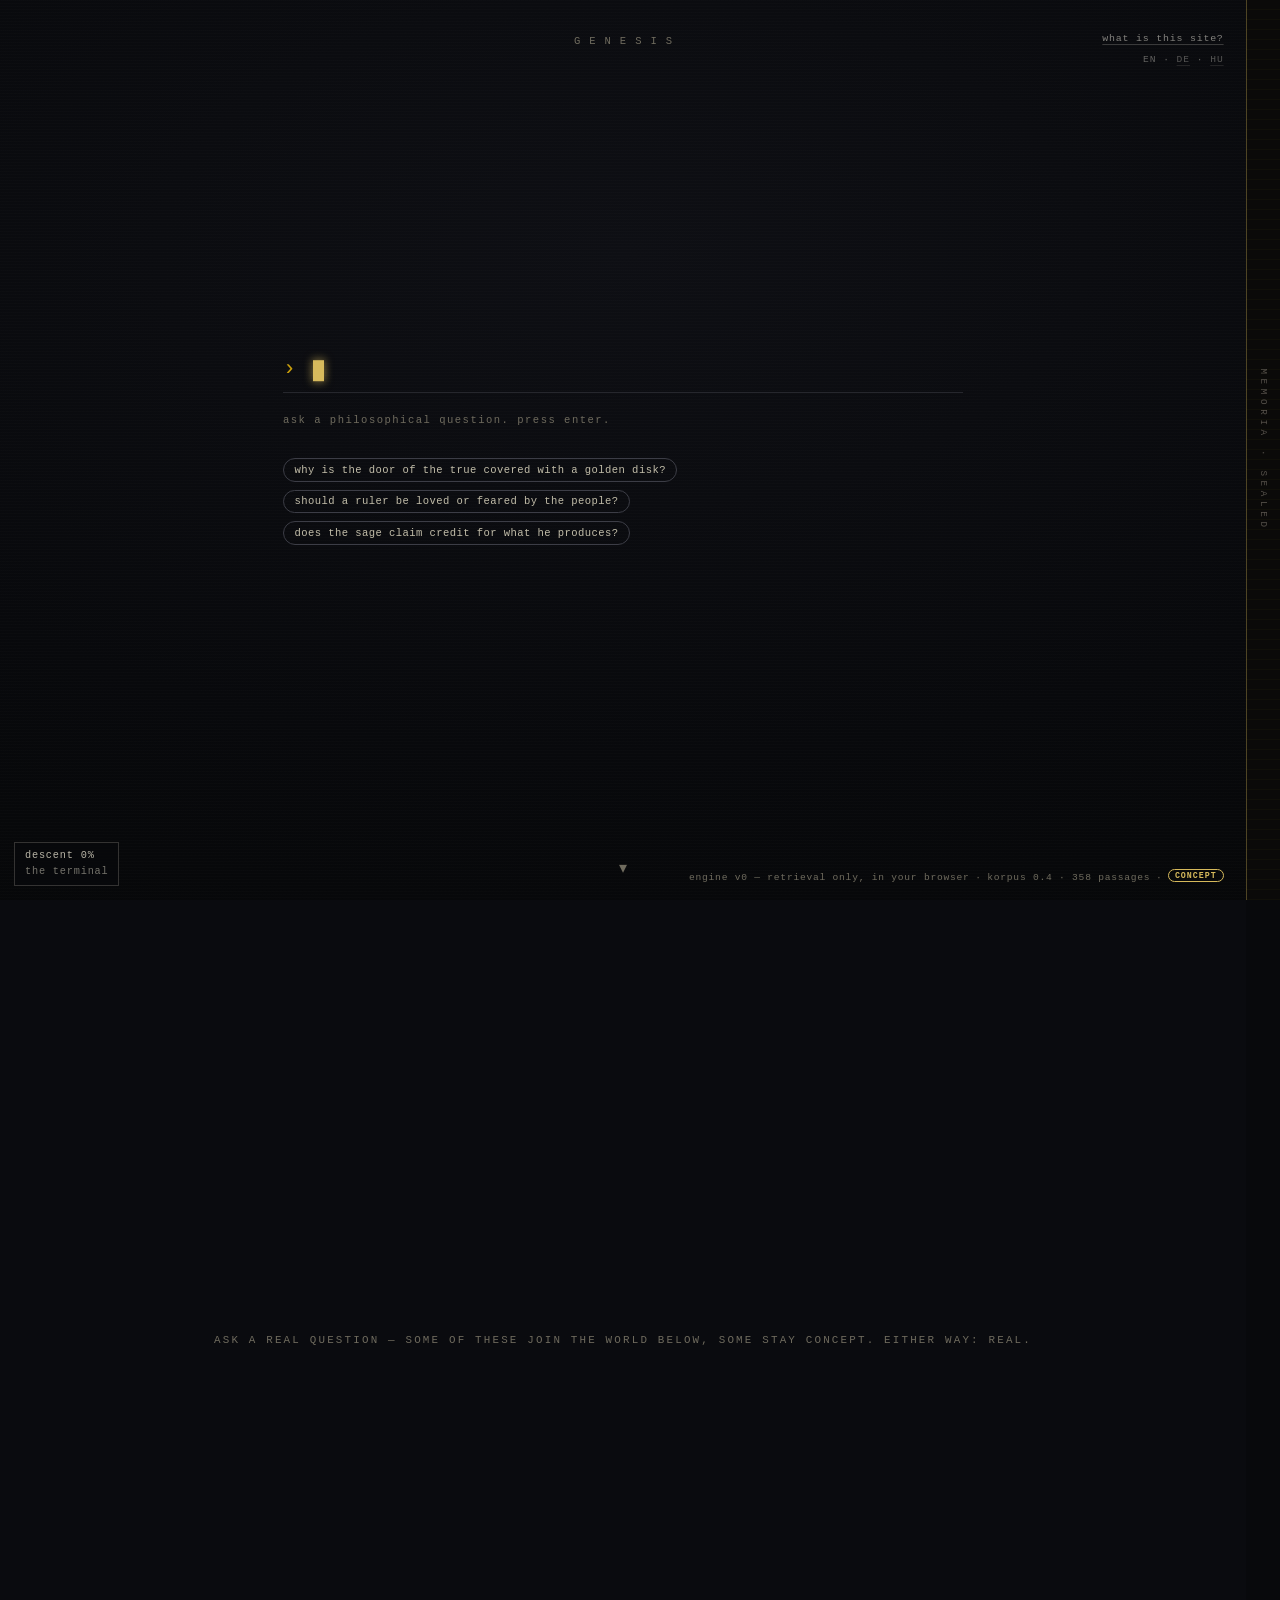
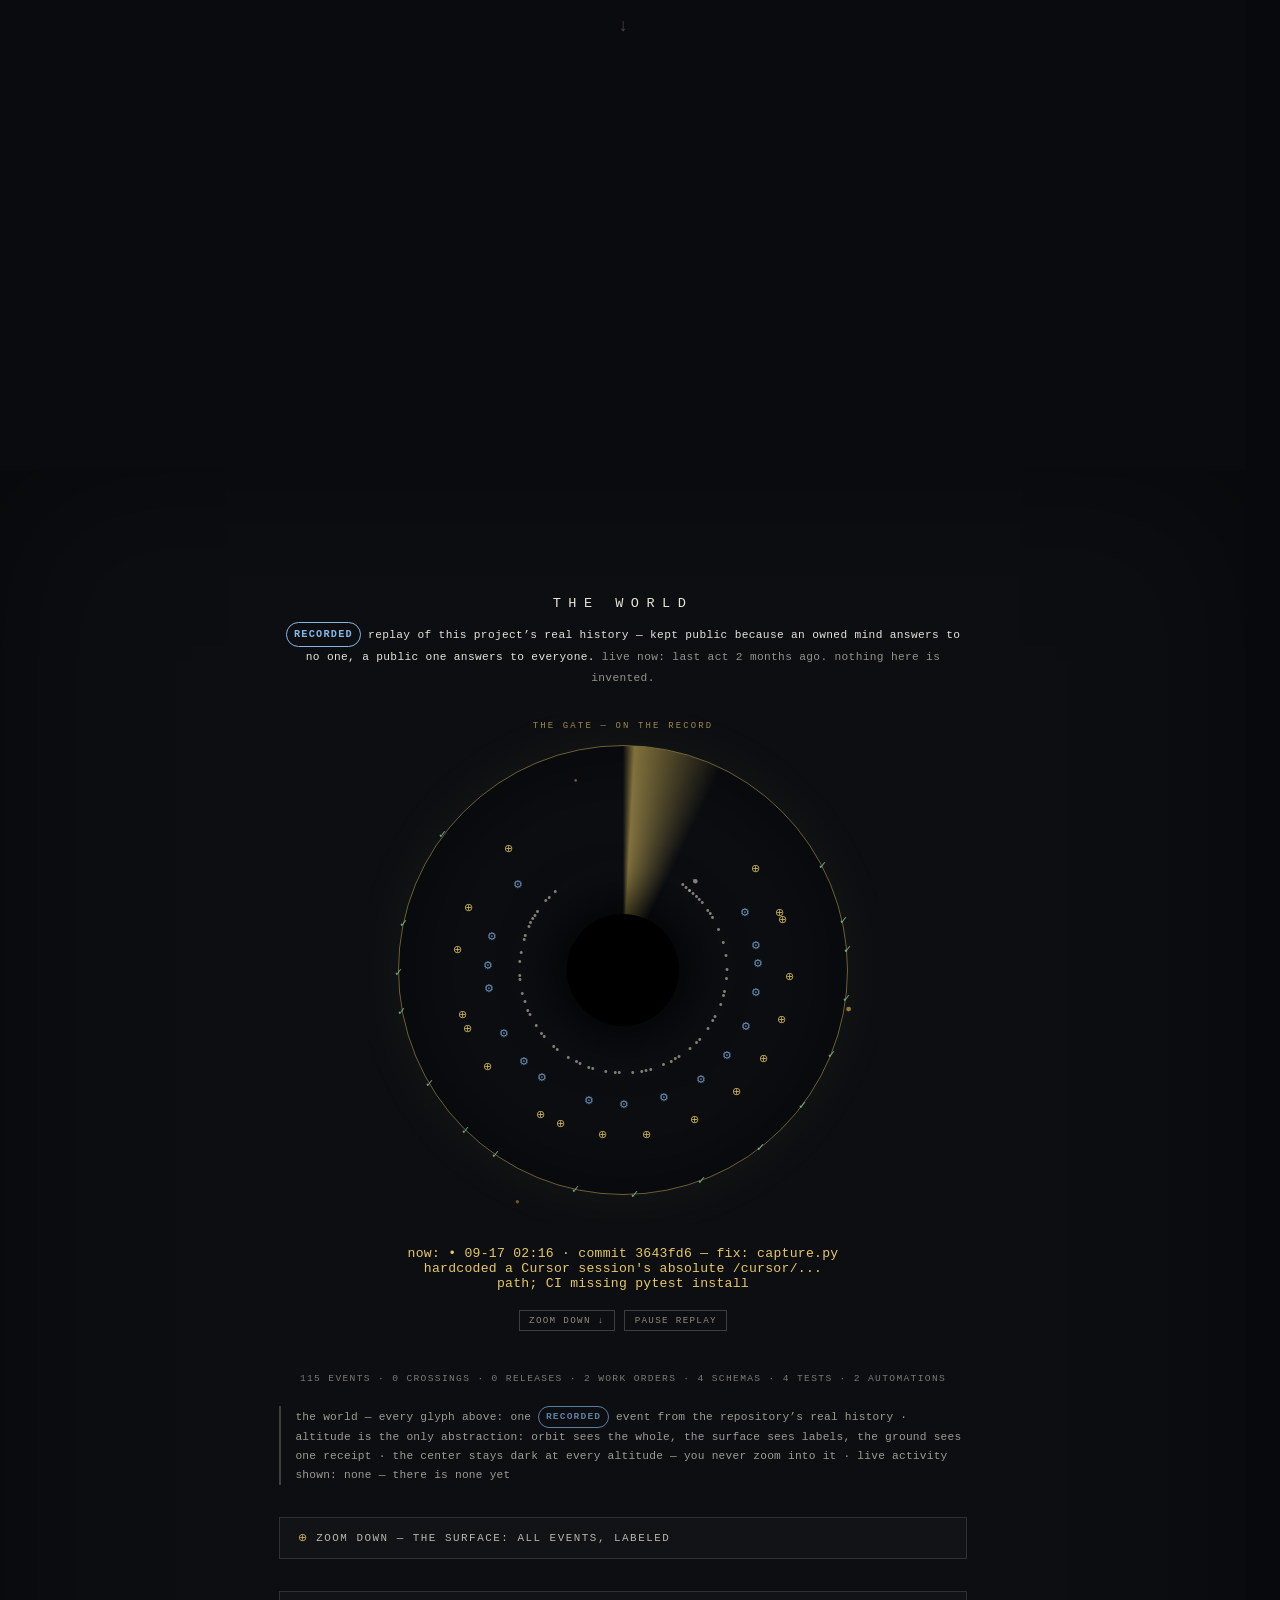
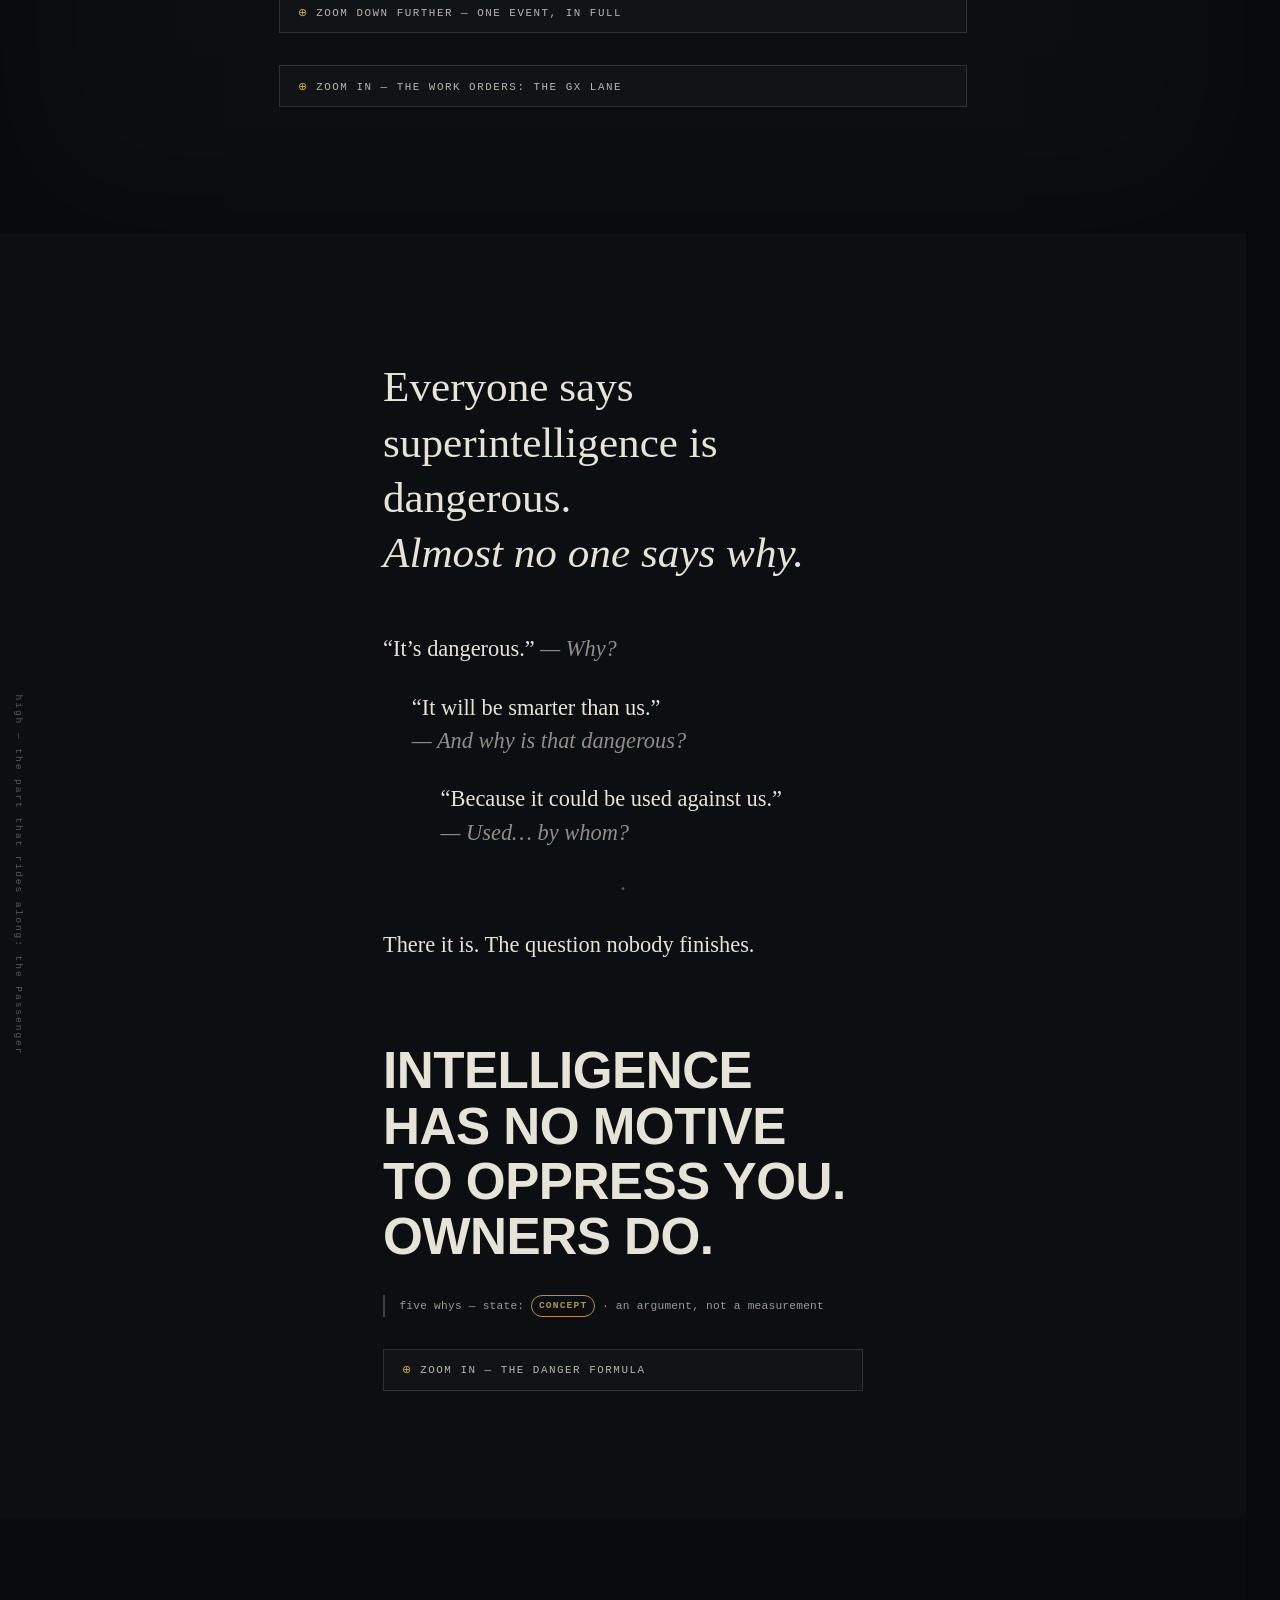
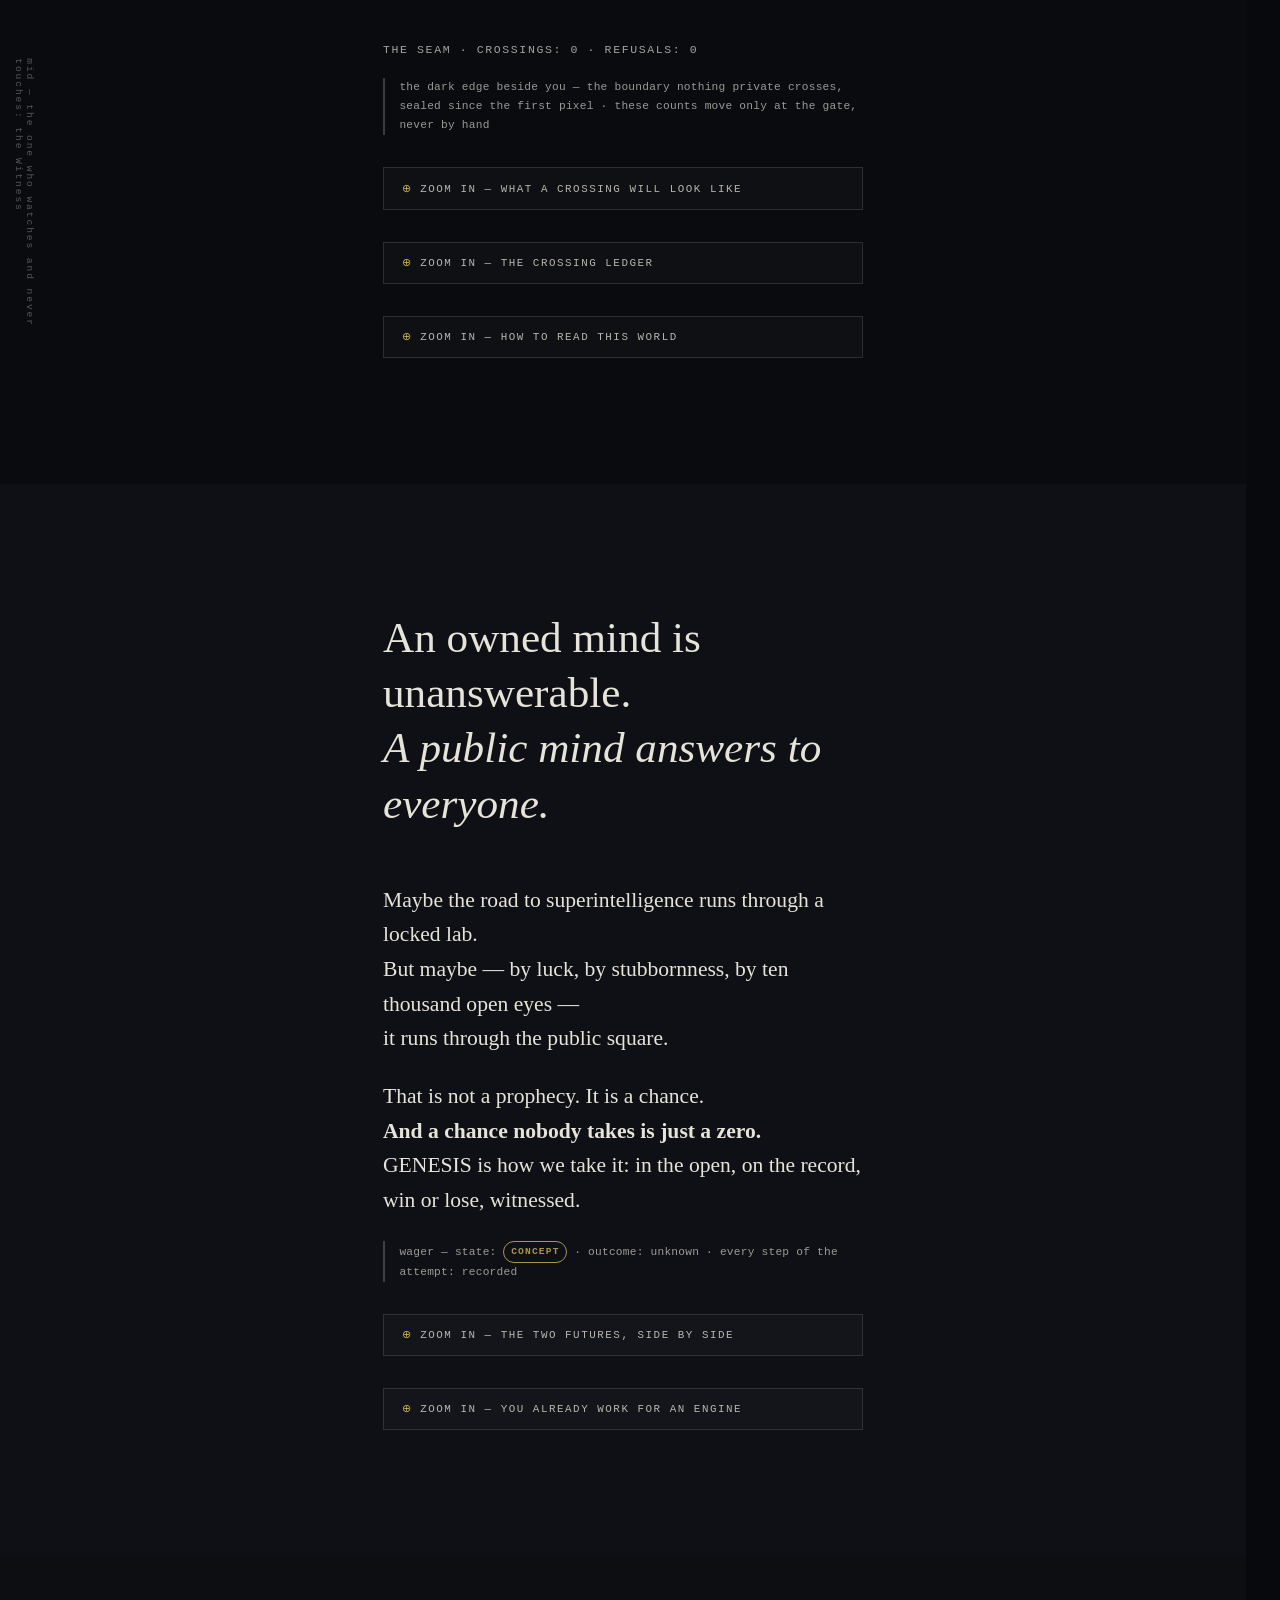
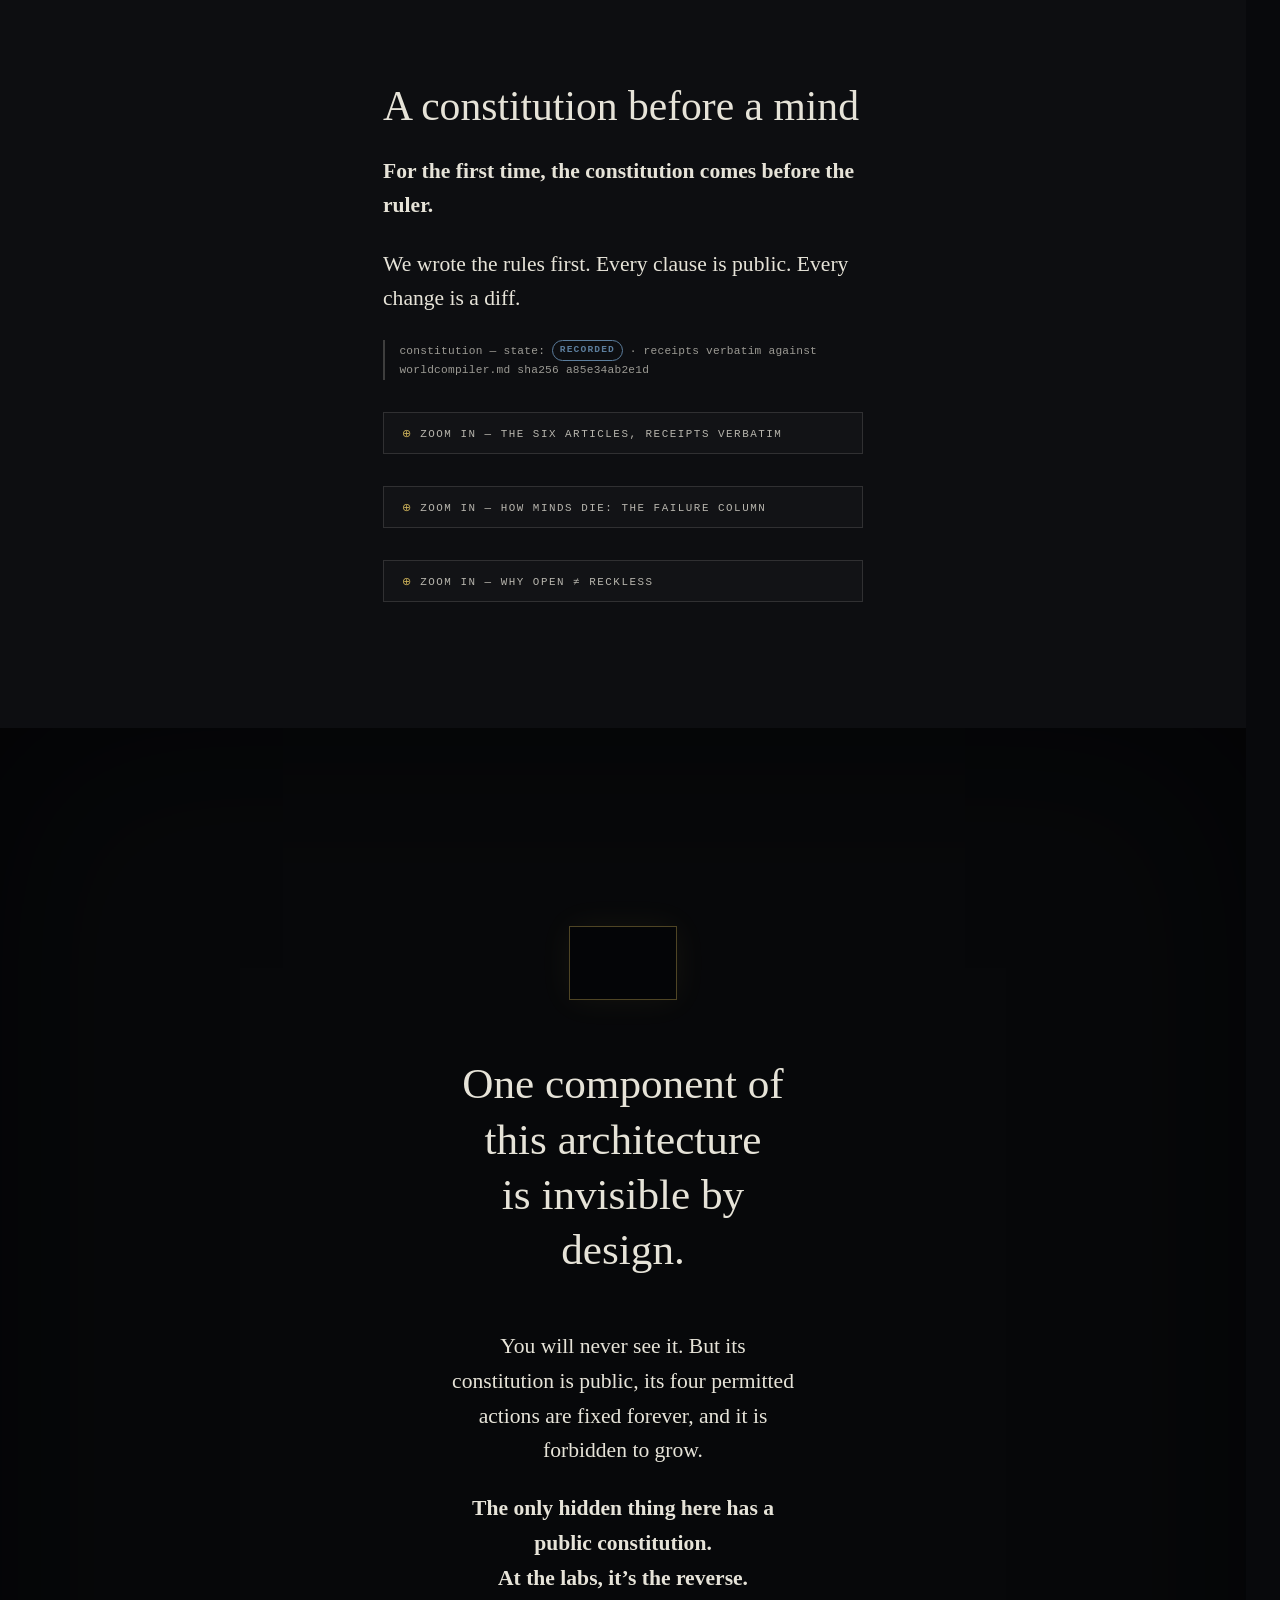
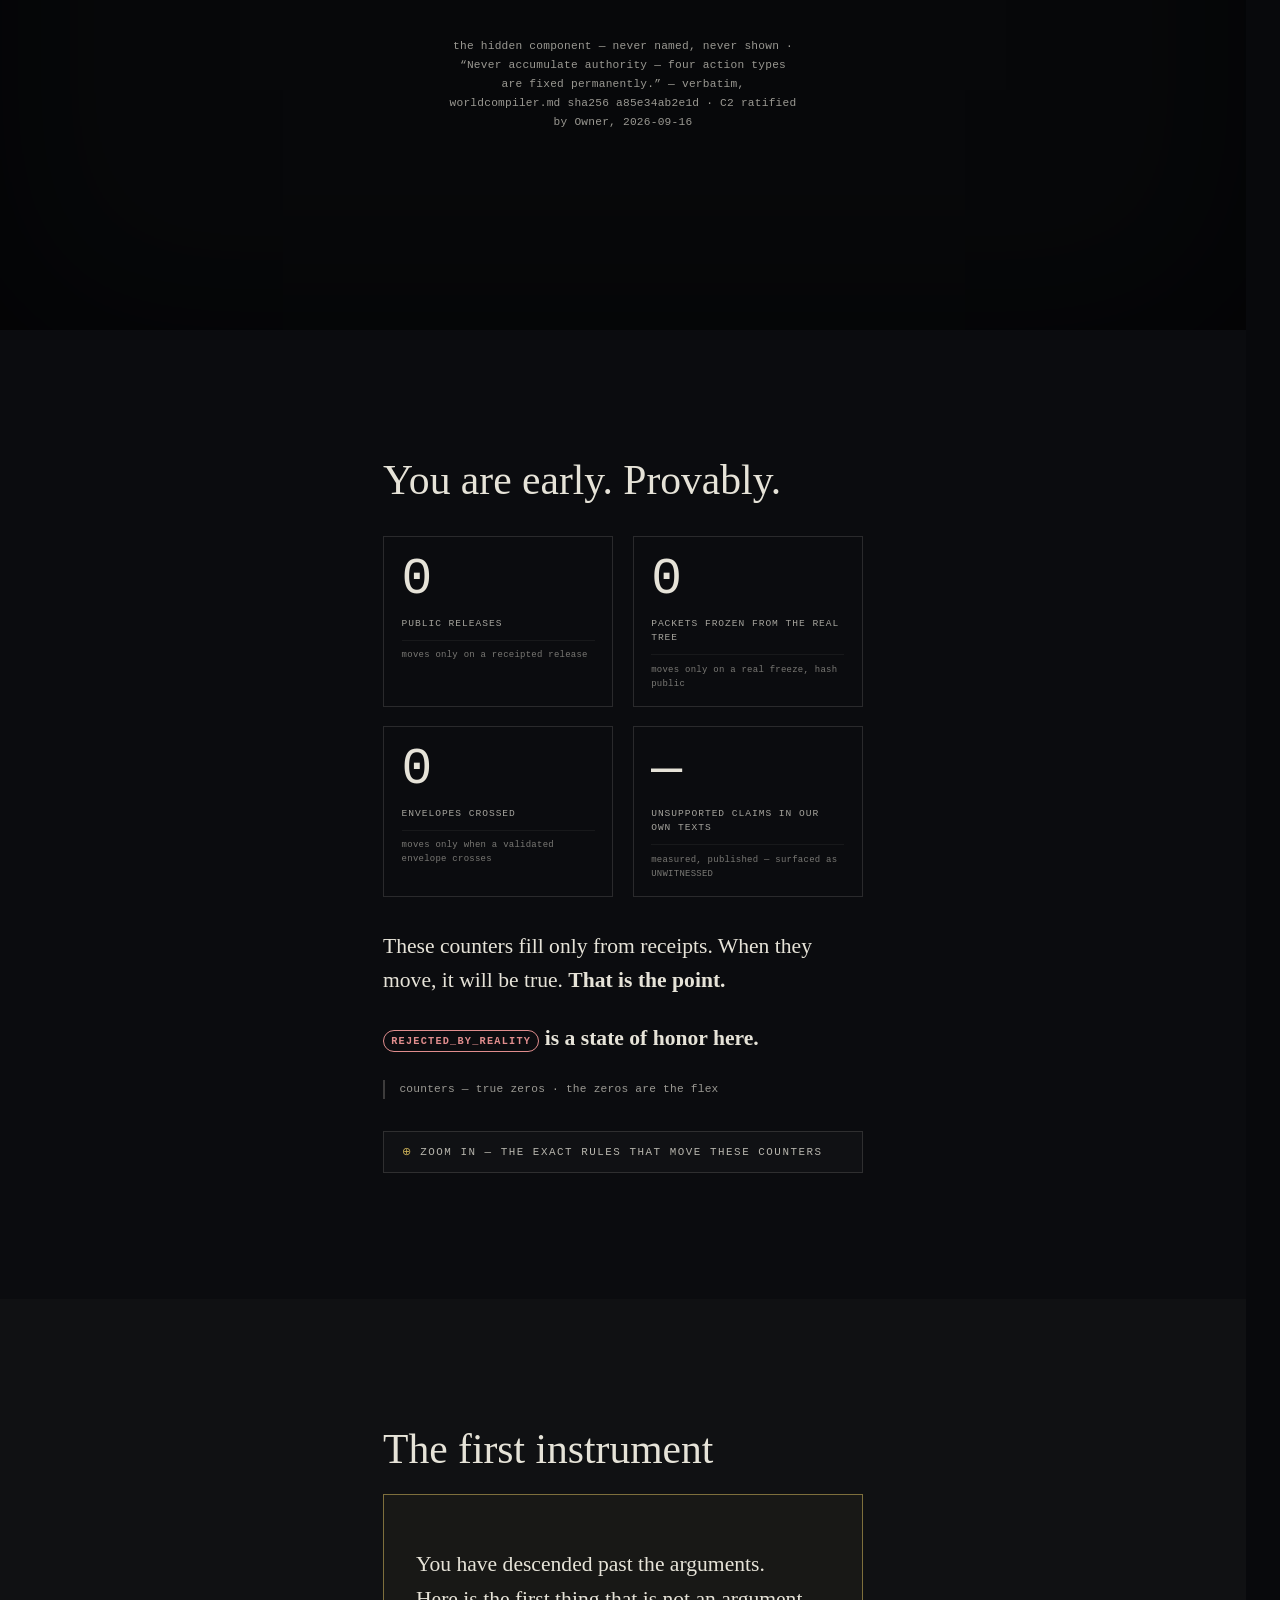
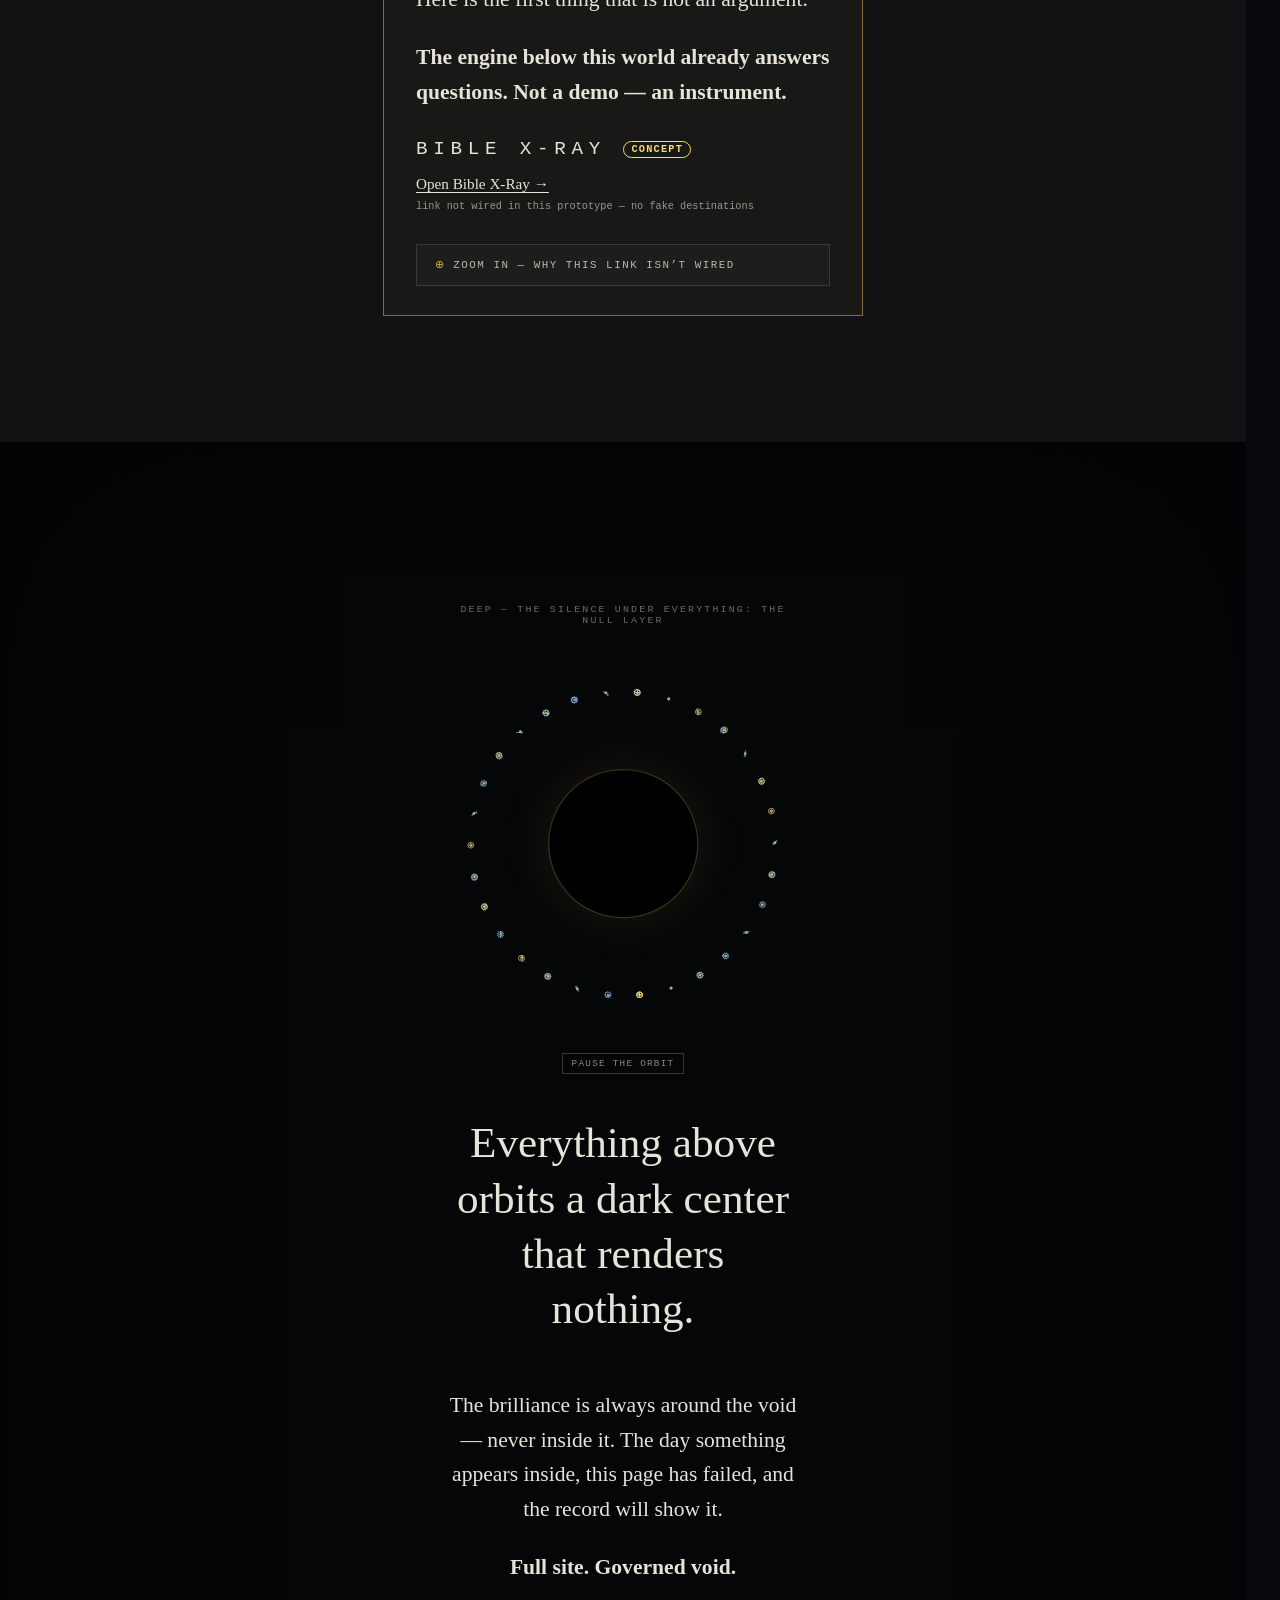
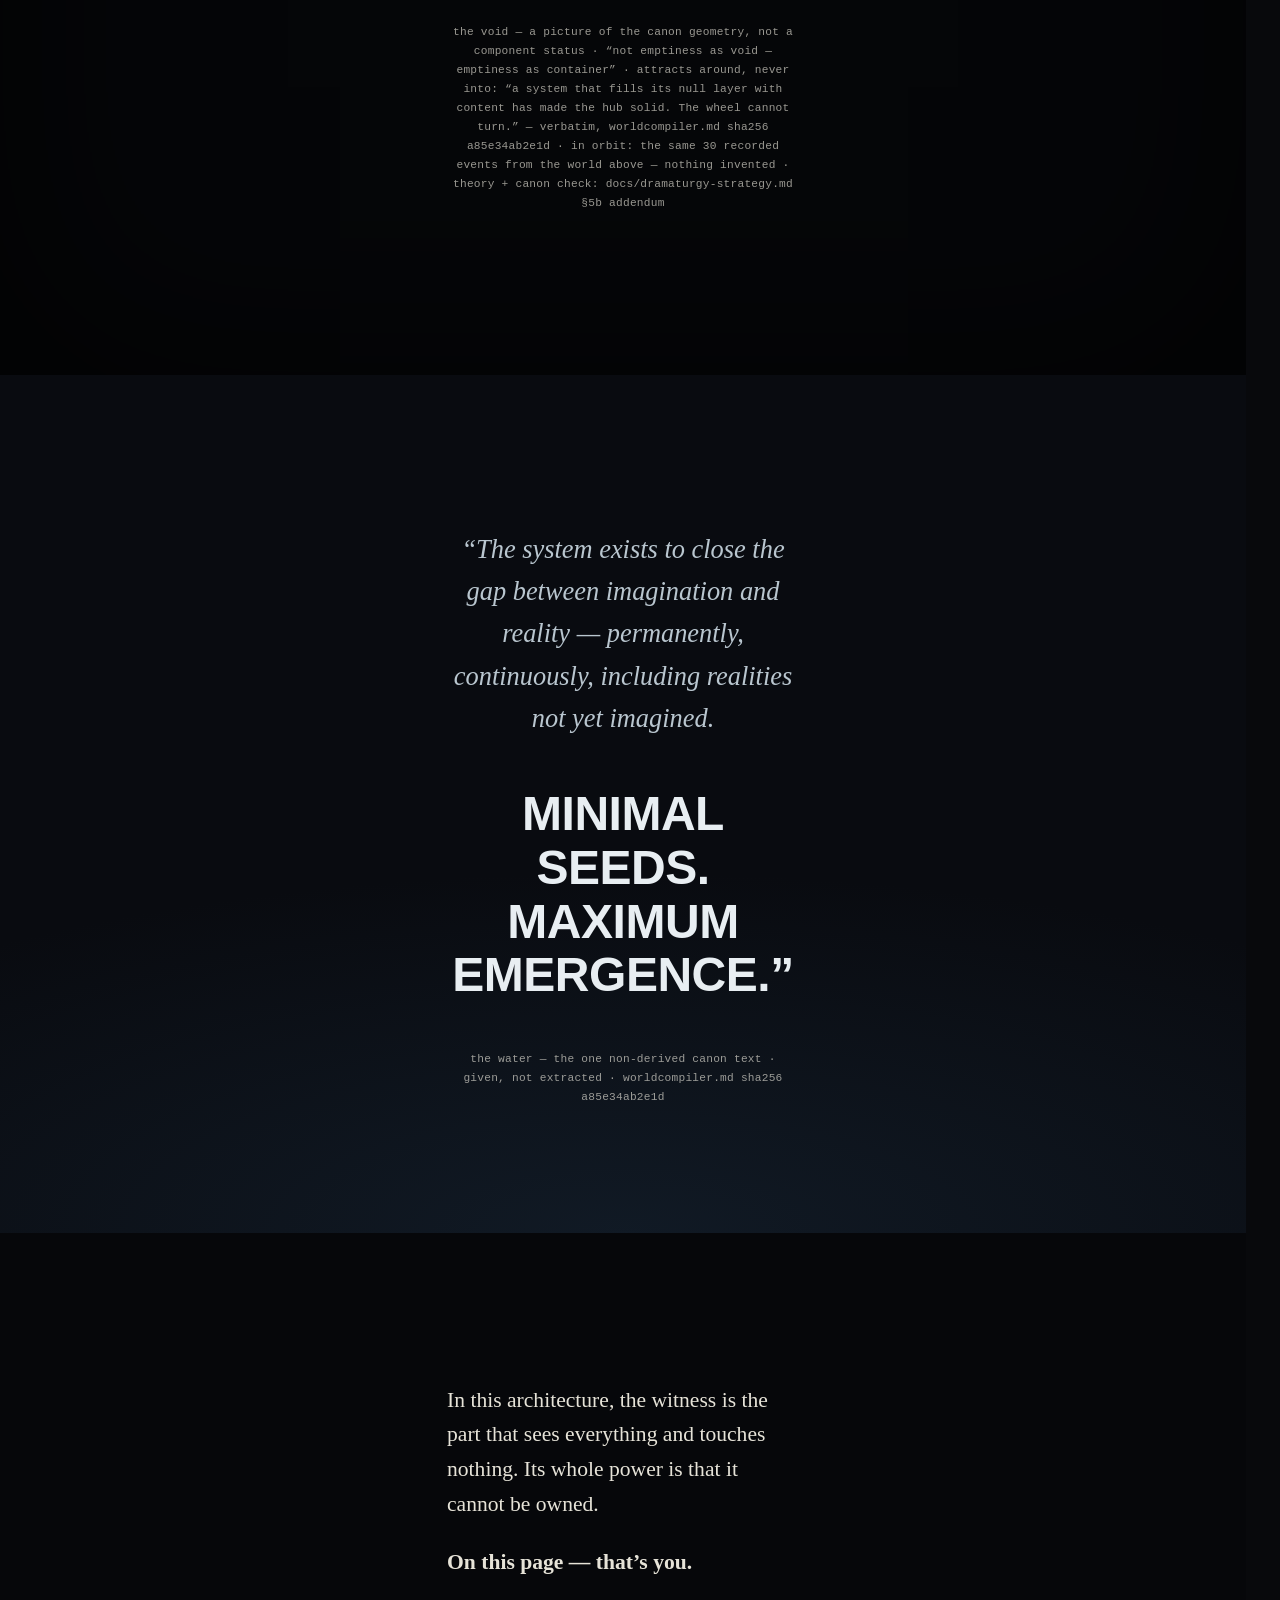
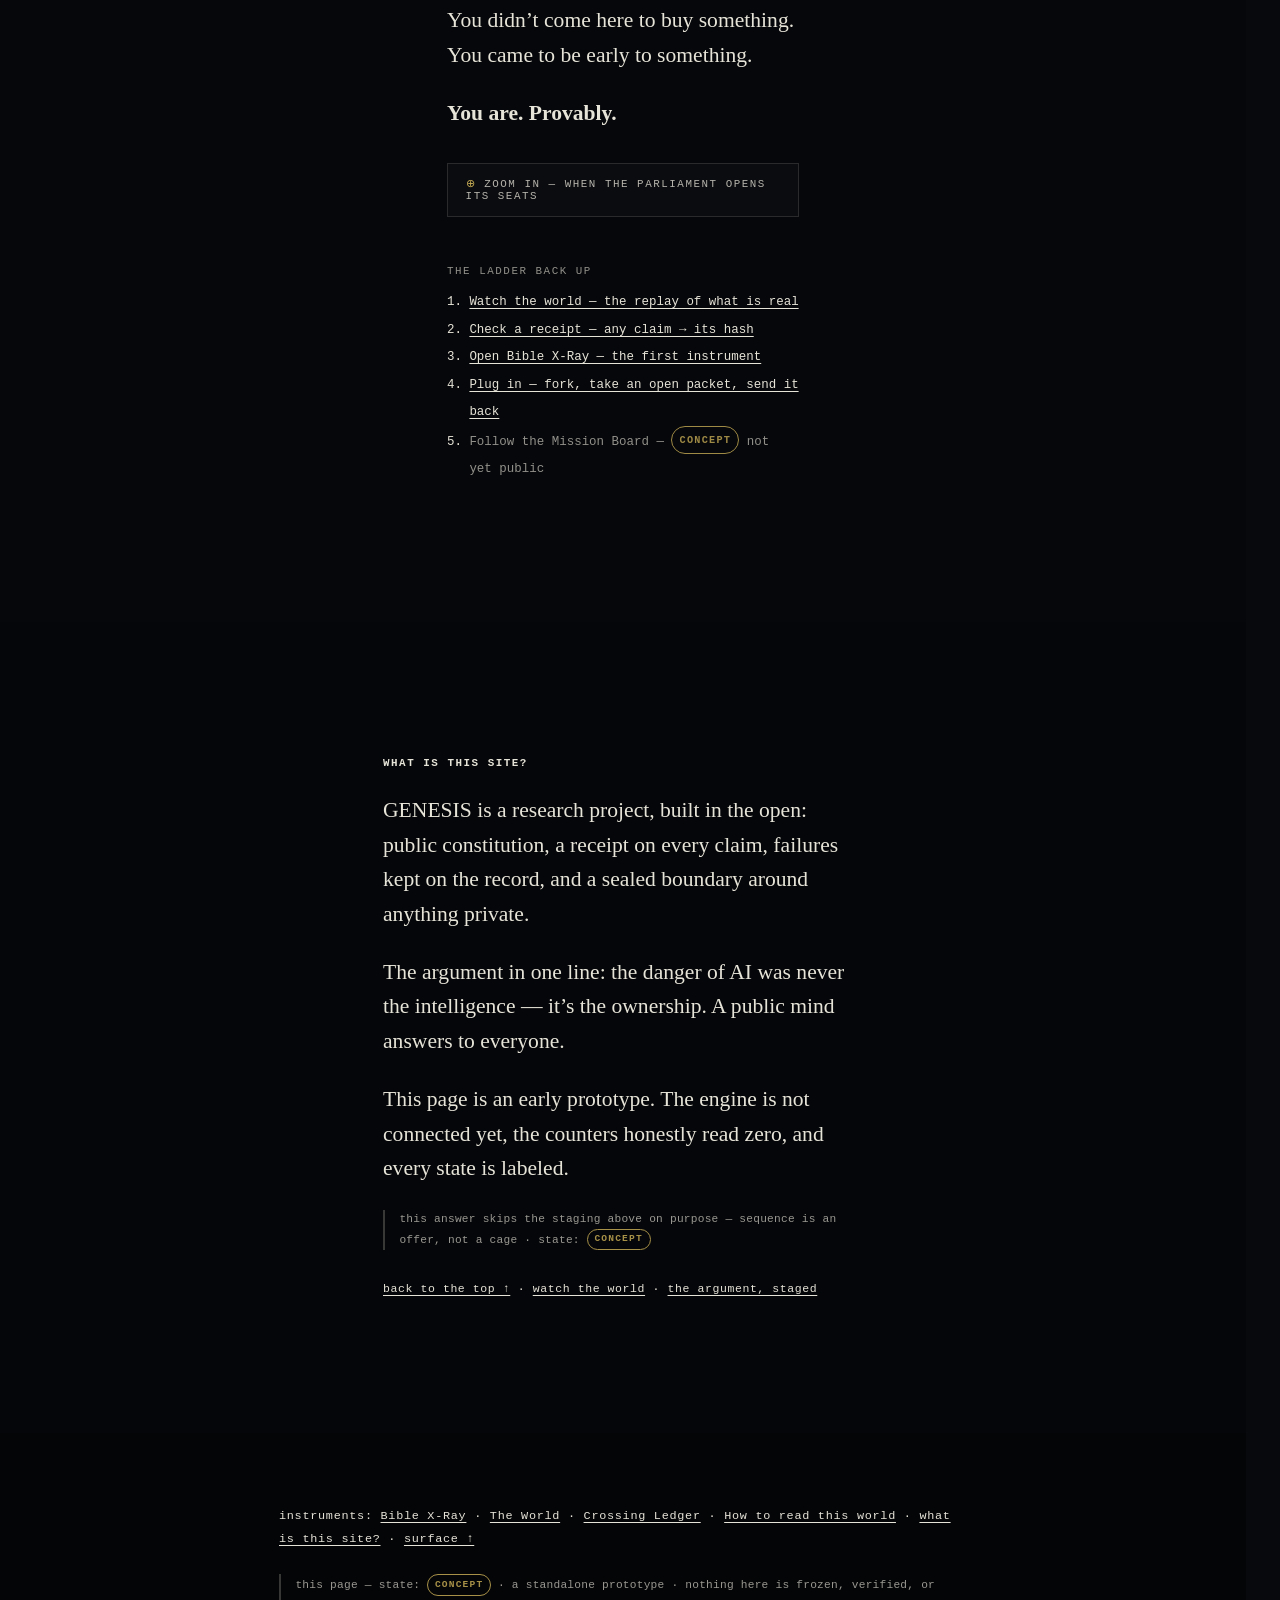
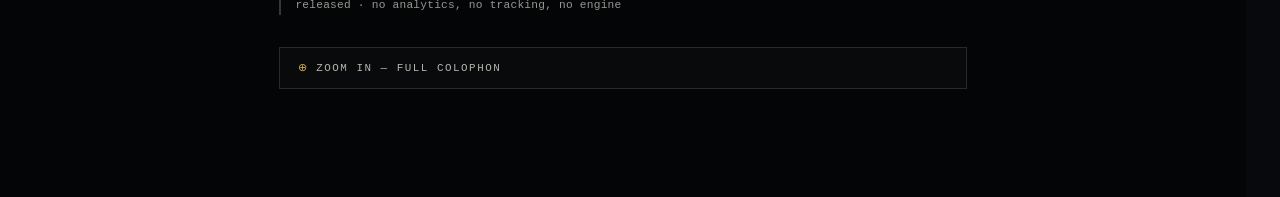
==== index.html @ 167d16f3 "fix: pick up remaining loose ends from the ring regeneration CI on this PR's prior push (110/111 che" ====
<!DOCTYPE html>
<html lang="en">
<head>
<meta charset="utf-8">
<meta name="viewport" content="width=device-width, initial-scale=1">
<title>GENESIS — a well, not a pyramid</title>
<meta name="description" content="Ask a real question. Below it: a world you can watch — every event recorded, every claim receipted, nothing invented.">
<link rel="canonical" href="https://openpassage.org/">
<link rel="alternate" hreflang="en" href="https://openpassage.org/">
<link rel="alternate" hreflang="de" href="https://openpassage.org/de/">
<link rel="alternate" hreflang="hu" href="https://openpassage.org/hu/">
<link rel="alternate" hreflang="x-default" href="https://openpassage.org/">
<link rel="stylesheet" href="styles.css">
<script defer src="well.js"></script>
</head>
<body>

<!-- ============ THE SEAM — sealed dark edge, full depth ============ -->
<div class="seam" aria-label="The Seam — sealed boundary of the private zone. Nothing crosses this line except signed, minimized envelopes." title="The Seam — sealed. Nothing crosses this line except signed, minimized envelopes — a verdict, a skill, an aggregate, a pointer. Never source text. Never for training on a person. Never for guessing who someone is.">
  <span class="seam-label" aria-hidden="true">MEMORIA&nbsp;·&nbsp;SEALED</span>
</div>

<!-- descent progress line: CSS scroll-driven, zero JS; shown only where supported -->
<div class="descent-progress" aria-hidden="true"></div>

<!-- depth gauge: JS-only instrument, honest readout -->
<div class="depth-gauge js-only" id="depth-gauge" aria-hidden="true">
  <span class="gauge-line">descent <span id="gauge-pct">0%</span></span>
  <span class="gauge-line dim" id="gauge-stratum">the terminal</span>
</div>

<main id="well">

<!-- ============ T0 — THE TERMINAL: first view, craft over copy ============ -->
<section class="stratum s-terminal" id="terminal" aria-label="The terminal — ask a real question">
  <p class="term-mark mono" aria-hidden="true">GENESIS</p>
  <a class="whatis mono quiet" href="#about">what is this site?</a>
  <nav class="lang-switch mono" aria-label="Language">
    <span aria-current="page">EN</span> · <a class="quiet" href="/de/" hreflang="de" lang="de">DE</a> · <a class="quiet" href="/hu/" hreflang="hu" lang="hu">HU</a>
  </nav>

  <div class="term-center">
    <form class="term" id="ask-form" action="#world" method="get">
      <div class="term-line" id="term-line">
        <span class="term-prompt mono" aria-hidden="true">›</span>
        <label class="visually-hidden" for="ask-input">Ask a philosophical question</label>
        <input class="term-input mono" id="ask-input" name="q" type="text"
               autocomplete="off" autocapitalize="off" spellcheck="false" placeholder=" ">
        <span class="term-caret" aria-hidden="true"></span>
      </div>
      <p class="term-hint mono" id="term-hint">ask a philosophical question. press enter.</p>
      <ul class="term-pills" aria-label="Example questions">
        <li><span class="suggestion mono">why is the door of the true covered with a golden disk?</span></li>
        <li><span class="suggestion mono">should a ruler be loved or feared by the people?</span></li>
        <li><span class="suggestion mono">does the sage claim credit for what he produces?</span></li>
      </ul>
    </form>
    <div class="term-out mono" id="term-out" role="status" aria-live="polite"></div>
  </div>

  <!-- T1 — the first wiring. Three masks pop over the empty terminal.
       I sources · II the engine (what this is good for / driving / a first learning)
       · III the living picture. Descent stays visitor-chosen. -->
  <div class="rw js-only" id="result-windows" hidden>
    <p class="rw-q mono" id="rw-q"></p>
    <div class="rw-stage">
      <article class="rw-pane" data-mask="quote" aria-labelledby="rw-src-h">
        <h3 class="rw-h mono" id="rw-src-h">I · sources</h3>
        <div class="rw-mask quote-mask">
          <div class="rw-body" id="rw-src-body"></div>
        </div>
      </article>
      <article class="rw-pane" data-mask="instrument" aria-labelledby="rw-eng-h">
        <h3 class="rw-h mono" id="rw-eng-h">II · the engine</h3>
        <div class="rw-mask instrument-mask">
          <div class="rw-body" id="rw-eng-body"></div>
        </div>
      </article>
      <article class="rw-pane" data-mask="well" aria-labelledby="rw-pic-h">
        <h3 class="rw-h mono" id="rw-pic-h">III · the living picture</h3>
        <div class="rw-mask well-mask">
          <div class="rw-peek" id="rw-peek" aria-hidden="true"></div>
          <div class="rw-body" id="rw-pic-body"></div>
          <a class="rw-enter mono" id="rw-enter" href="#world">enter the world ↓</a>
        </div>
      </article>
    </div>
    <div class="rw-actions">
      <button type="button" class="rw-followup mono" id="rw-followup" hidden></button>
      <button type="button" class="rw-again mono" id="rw-again">ask again</button>
    </div>
  </div>

  <p class="term-state mono">engine v0 — retrieval only, in your browser&ensp;·&ensp;korpus 0.4 · 358 passages&ensp;·&ensp;<span class="chip chip-concept" title="About this record: an idea written down — nothing built, nothing verified. This describes the record, not whether the idea is good.">CONCEPT</span></p>
  <a class="term-descend mono" href="#world" aria-label="Descend to the world">▾</a>
</section>

<!-- ============ X — THE PULL-BACK: a silent corridor, no thesis ============ -->
<section class="stratum s-shaft" id="shaft" aria-label="The descent">
  <p class="shaft-hint mono" id="shaft-hint">ask a real question — some of these join the world below, some stay CONCEPT. either way: real.</p>
  <p class="shaft-cue mono" aria-hidden="true">↓</p>
</section>

<!-- ============ W — THE WORLD: the core, display over text ============ -->
<section class="stratum s-world" id="world" aria-labelledby="world-title">
  <div class="col wide">
    <div class="world-head">
      <h2 id="world-title" class="mono world-name">THE WORLD</h2>
      <p class="mono world-sub"><span class="chip chip-recorded" title="About this record: written down and hashed — its existence and exact wording are checkable. Correctness is not claimed.">RECORDED</span>
      replay of this project’s real history — kept public because an owned mind answers to no one, a public one answers to everyone. <span class="dim" id="live-status">live now: quiet — no engine connected. nothing here is invented.</span></p>
    </div>

    <div class="planet" id="world-stage" data-altitude="orbit">
      <div class="pl-field" id="pl-field" aria-label="Recorded events arranged by time around the gate ring; merges sit on the ring itself">
        <span class="pl-gate-label mono" aria-hidden="true">the gate — on the record</span>
        <div class="pl-ring" id="pl-ring">
          <div class="pl-gatering" aria-hidden="true"></div>
          <canvas class="pl-orbiters" id="pl-orbiters" aria-hidden="true"></canvas>
          <!-- WORLD-RING:START -->
                    <span class="pl-ev k-commit" style="--a:-55; --r:0.46" title="commit f565949 — Initial commit: the well, engine v0 (three-window first wiring) — 09-17 01:44">•<i class="pl-lab mono">09-17 · commit f565949</i></span>
          <span class="pl-ev k-commit" style="--a:-52.507; --r:0.46" title="commit 7f80538 — CI: wire genesis.event.v1 validation + the real browser test suite — 09-17 02:08">•<i class="pl-lab mono">09-17 · commit 7f80538</i></span>
          <span class="pl-ev k-commit" style="--a:-50.014; --r:0.46" title="commit 3643fd6 — fix: capture.py hardcoded a Cursor session's absolute /cursor/... path; CI missing pytest install — 09-17 02:16">•<i class="pl-lab mono">09-17 · commit 3643fd6</i></span>
          <span class="pl-ev k-commit" style="--a:-47.5211; --r:0.46" title="commit 8a5868a — fix: CI Chrome step - wrong binary assumption + step-boundary process death — 09-17 02:18">•<i class="pl-lab mono">09-17 · commit 8a5868a</i></span>
          <span class="pl-ev k-commit" style="--a:-45.0281; --r:0.46" title="commit e37dbc6 — fix: CI Chrome aborted at sandbox init (ZygoteHostImpl::Init, core dumped) — 09-17 02:19">•<i class="pl-lab mono">09-17 · commit e37dbc6</i></span>
          <span class="pl-ev k-commit" style="--a:-42.5351; --r:0.46" title="commit e3123da — fix: CI ffmpeg missing (last 3 of 109 checks) - install it explicitly — 09-17 02:24">•<i class="pl-lab mono">09-17 · commit e3123da</i></span>
          <span class="pl-ev k-commit" style="--a:-40.0421; --r:0.46" title="commit 072a203 — sync main to live production + world animation, section reorder — 09-17 03:55">•<i class="pl-lab mono">09-17 · commit 072a203</i></span>
          <span class="pl-ev k-open" style="--a:-37.5491; --r:0.74" title="PR #1 opened — 09-17 01:55">⊕<i class="pl-lab mono">09-17 · PR #1 opened</i></span>
          <span class="pl-ev k-commit" style="--a:-35.0561; --r:0.46" title="commit 56ef07b — fix: rebase these changes onto main instead of overwriting it from live — 09-17 04:13">•<i class="pl-lab mono">09-17 · commit 56ef07b</i></span>
          <span class="pl-ev k-commit" style="--a:-32.5632; --r:0.46" title="commit fb06c63 — fix: lazy-start the orbiters canvas to stop it costing frames pre-scroll — 09-17 04:19">•<i class="pl-lab mono">09-17 · commit fb06c63</i></span>
          <span class="pl-ev k-commit" style="--a:-30.0702; --r:0.46" title="commit e6f3d3a — Merge pull request #1 from PhoenixAddictionary/claude/world-animation-and-reorder — 09-16 19:25">•<i class="pl-lab mono">09-16 · commit e6f3d3a</i></span>
          <span class="pl-ev k-merge" style="--a:-27.5772; --r:1.0" title="PR #1 merged — 09-17 02:25">✓<i class="pl-lab mono">09-17 · PR #1 merged</i></span>
          <span class="pl-ev k-ci" style="--a:-25.0842; --r:0.6" title="CI success — PR #1 merge — 09-17 02:25">⚙<i class="pl-lab mono">09-17 · CI success</i></span>
          <span class="pl-ev k-commit" style="--a:-22.5912; --r:0.46" title="commit fedb6f6 — feat: Einklinken E0+E1 - plug-in door, packet/receipt contract, PKT-001 — 09-17 05:02">•<i class="pl-lab mono">09-17 · commit fedb6f6</i></span>
          <span class="pl-ev k-open" style="--a:-20.0982; --r:0.74" title="PR #2 opened — 09-17 03:03">⊕<i class="pl-lab mono">09-17 · PR #2 opened</i></span>
          <span class="pl-ev k-open" style="--a:-17.6053; --r:0.74" title="PR #3 opened — 09-17 03:06">⊕<i class="pl-lab mono">09-17 · PR #3 opened</i></span>
          <span class="pl-ev k-commit" style="--a:-15.1123; --r:0.46" title="commit bf668ac — Merge pull request #3 from PhoenixAddictionary/maker/plug-in-e0-e1 — 09-16 20:17">•<i class="pl-lab mono">09-16 · commit bf668ac</i></span>
          <span class="pl-ev k-merge" style="--a:-12.6193; --r:1.0" title="PR #3 merged — 09-17 03:17">✓<i class="pl-lab mono">09-17 · PR #3 merged</i></span>
          <span class="pl-ev k-ci" style="--a:-10.1263; --r:0.6" title="CI success — PR #3 merge — 09-17 03:17">⚙<i class="pl-lab mono">09-17 · CI success</i></span>
          <span class="pl-ev k-commit" style="--a:-7.63333; --r:0.46" title="commit 85594c7 — Grow korpus to 0.4: add Book of Job (KJV) + Kena/Prasna Upanishads (#2) — 09-16 20:41">•<i class="pl-lab mono">09-16 · commit 85594c7</i></span>
          <span class="pl-ev k-merge" style="--a:-5.14035; --r:1.0" title="PR #2 merged — 09-17 03:41">✓<i class="pl-lab mono">09-17 · PR #2 merged</i></span>
          <span class="pl-ev k-ci" style="--a:-2.64737; --r:0.6" title="CI success — PR #2 merge — 09-17 03:42">⚙<i class="pl-lab mono">09-17 · CI success</i></span>
          <span class="pl-ev k-commit" style="--a:-0.154386; --r:0.46" title="commit 8c28a45 — feat: Einklinken E2 v1 - live tick sensor for window III, gast/projekt only — 09-17 05:45">•<i class="pl-lab mono">09-17 · commit 8c28a45</i></span>
          <span class="pl-ev k-open" style="--a:2.3386; --r:0.74" title="PR #4 opened — 09-17 03:46">⊕<i class="pl-lab mono">09-17 · PR #4 opened</i></span>
          <span class="pl-ev k-commit" style="--a:4.83158; --r:0.46" title="commit c4dc7bc — Merge pull request #4 from PhoenixAddictionary/maker/plug-in-e2-live-tick — 09-16 20:52">•<i class="pl-lab mono">09-16 · commit c4dc7bc</i></span>
          <span class="pl-ev k-merge" style="--a:7.32456; --r:1.0" title="PR #4 merged — 09-17 03:52">✓<i class="pl-lab mono">09-17 · PR #4 merged</i></span>
          <span class="pl-ev k-ci" style="--a:9.81754; --r:0.6" title="CI success — PR #4 merge — 09-17 03:52">⚙<i class="pl-lab mono">09-17 · CI success</i></span>
          <span class="pl-ev k-commit" style="--a:12.3105; --r:0.46" title="commit f03d50e — chore: live tick for c4dc7bcea1e761a6c967d4cfb1210e688a58090e [skip live-tick] — 09-17 03:52">•<i class="pl-lab mono">09-17 · commit f03d50e</i></span>
          <span class="pl-ev k-commit" style="--a:14.8035; --r:0.46" title="commit 2798bbf — fix: mobile layout overlaps in the depth-gauge and result-window panel — 09-17 06:46">•<i class="pl-lab mono">09-17 · commit 2798bbf</i></span>
          <span class="pl-ev k-open" style="--a:17.2965; --r:0.74" title="PR #5 opened — 09-17 04:50">⊕<i class="pl-lab mono">09-17 · PR #5 opened</i></span>
          <span class="pl-ev k-commit" style="--a:19.7895; --r:0.46" title="commit 6184b0c — Merge pull request #5 from PhoenixAddictionary/fix/mobile-overlap — 09-16 21:55">•<i class="pl-lab mono">09-16 · commit 6184b0c</i></span>
          <span class="pl-ev k-merge" style="--a:22.2825; --r:1.0" title="PR #5 merged — 09-17 04:55">✓<i class="pl-lab mono">09-17 · PR #5 merged</i></span>
          <span class="pl-ev k-ci" style="--a:24.7754; --r:0.6" title="CI success — PR #5 merge — 09-17 04:55">⚙<i class="pl-lab mono">09-17 · CI success</i></span>
          <span class="pl-ev k-commit" style="--a:27.2684; --r:0.46" title="commit 30ad0b0 — chore: live tick for 6184b0c1b47048299837b15075adff1e767837f7 [skip live-tick] — 09-17 04:55">•<i class="pl-lab mono">09-17 · commit 30ad0b0</i></span>
          <span class="pl-ev k-commit" style="--a:29.7614; --r:0.46" title="commit 823588b — fix: korpus 0.3 -&gt; 0.4 label drift on the live terminal + its test — 09-17 09:21">•<i class="pl-lab mono">09-17 · commit 823588b</i></span>
          <span class="pl-ev k-open" style="--a:32.2544; --r:0.74" title="PR #6 opened — 09-17 07:22">⊕<i class="pl-lab mono">09-17 · PR #6 opened</i></span>
          <span class="pl-ev k-commit" style="--a:34.7474; --r:0.46" title="commit 77115a7 — Merge pull request #6 from PhoenixAddictionary/fix/korpus-0.4-label-drift — 09-17 00:30">•<i class="pl-lab mono">09-17 · commit 77115a7</i></span>
          <span class="pl-ev k-merge" style="--a:37.2404; --r:1.0" title="PR #6 merged — 09-17 07:30">✓<i class="pl-lab mono">09-17 · PR #6 merged</i></span>
          <span class="pl-ev k-ci" style="--a:39.7333; --r:0.6" title="CI success — PR #6 merge — 09-17 07:30">⚙<i class="pl-lab mono">09-17 · CI success</i></span>
          <span class="pl-ev k-commit" style="--a:42.2263; --r:0.46" title="commit 93da6d8 — chore: live tick for 77115a771e048e418dc9f9bbdb1615f544bf8393 [skip live-tick] — 09-17 07:31">•<i class="pl-lab mono">09-17 · commit 93da6d8</i></span>
          <span class="pl-ev k-commit" style="--a:44.7193; --r:0.46" title="commit 5212b05 — style: brighter, more saturated arcade-gold accent color — 09-17 09:35">•<i class="pl-lab mono">09-17 · commit 5212b05</i></span>
          <span class="pl-ev k-open" style="--a:47.2123; --r:0.74" title="PR #7 opened — 09-17 07:35">⊕<i class="pl-lab mono">09-17 · PR #7 opened</i></span>
          <span class="pl-ev k-commit" style="--a:49.7053; --r:0.46" title="commit b8505c4 — Merge pull request #7 from PhoenixAddictionary/style/brighter-arcade-gold — 09-17 00:48">•<i class="pl-lab mono">09-17 · commit b8505c4</i></span>
          <span class="pl-ev k-merge" style="--a:52.1982; --r:1.0" title="PR #7 merged — 09-17 07:48">✓<i class="pl-lab mono">09-17 · PR #7 merged</i></span>
          <span class="pl-ev k-ci" style="--a:54.6912; --r:0.6" title="CI success — PR #7 merge — 09-17 07:48">⚙<i class="pl-lab mono">09-17 · CI success</i></span>
          <span class="pl-ev k-commit" style="--a:57.1842; --r:0.46" title="commit 65c47d3 — chore: live tick for b8505c4b02949793b25b9c4747f87b4d72a25d80 [skip live-tick] — 09-17 07:48">•<i class="pl-lab mono">09-17 · commit 65c47d3</i></span>
          <span class="pl-ev k-commit" style="--a:59.6772; --r:0.46" title="commit 19e44b0 — wip: persona-read copy bridges (will rebase) — 09-17 09:48">•<i class="pl-lab mono">09-17 · commit 19e44b0</i></span>
          <span class="pl-ev k-commit" style="--a:62.1702; --r:0.46" title="commit 6f713ff — chore: gitignore .vercel and .env* (local deploy state) — 09-17 09:49">•<i class="pl-lab mono">09-17 · commit 6f713ff</i></span>
          <span class="pl-ev k-open" style="--a:64.6632; --r:0.74" title="PR #8 opened — 09-17 07:50">⊕<i class="pl-lab mono">09-17 · PR #8 opened</i></span>
          <span class="pl-ev k-commit" style="--a:67.1561; --r:0.46" title="commit 24f8c7d — Merge pull request #8 from PhoenixAddictionary/copy/persona-findings-bridge-links — 09-17 00:54">•<i class="pl-lab mono">09-17 · commit 24f8c7d</i></span>
          <span class="pl-ev k-merge" style="--a:69.6491; --r:1.0" title="PR #8 merged — 09-17 07:54">✓<i class="pl-lab mono">09-17 · PR #8 merged</i></span>
          <span class="pl-ev k-ci" style="--a:72.1421; --r:0.6" title="CI success — PR #8 merge — 09-17 07:54">⚙<i class="pl-lab mono">09-17 · CI success</i></span>
          <span class="pl-ev k-commit" style="--a:74.6351; --r:0.46" title="commit 507e051 — chore: live tick for 24f8c7d9bb4d895da20c3ebe91afee1288388195 [skip live-tick] — 09-17 07:54">•<i class="pl-lab mono">09-17 · commit 507e051</i></span>
          <span class="pl-ev k-commit" style="--a:77.1281; --r:0.46" title="commit 99faeff — feat: i18n scaffolding - hreflang, canonical, lang switcher, sitemap — 09-17 09:55">•<i class="pl-lab mono">09-17 · commit 99faeff</i></span>
          <span class="pl-ev k-commit" style="--a:79.6211; --r:0.46" title="commit 1d9bc3b — feat: German + Hungarian translations (site + docs), lang-aware depth gauge — 09-17 10:09">•<i class="pl-lab mono">09-17 · commit 1d9bc3b</i></span>
          <span class="pl-ev k-open" style="--a:82.114; --r:0.74" title="PR #9 opened — 09-17 08:09">⊕<i class="pl-lab mono">09-17 · PR #9 opened</i></span>
          <span class="pl-ev k-commit" style="--a:84.607; --r:0.46" title="commit 313dcd1 — Merge pull request #9 from PhoenixAddictionary/i18n/de-hu-hreflang — 09-17 01:18">•<i class="pl-lab mono">09-17 · commit 313dcd1</i></span>
          <span class="pl-ev k-merge" style="--a:87.1; --r:1.0" title="PR #9 merged — 09-17 08:18">✓<i class="pl-lab mono">09-17 · PR #9 merged</i></span>
          <span class="pl-ev k-ci" style="--a:89.593; --r:0.6" title="CI success — PR #9 merge — 09-17 08:18">⚙<i class="pl-lab mono">09-17 · CI success</i></span>
          <span class="pl-ev k-commit" style="--a:92.086; --r:0.46" title="commit 4b081a8 — chore: live tick for 313dcd1639aa3634bb4c688df82176ed5d72e54f [skip live-tick] — 09-17 08:19">•<i class="pl-lab mono">09-17 · commit 4b081a8</i></span>
          <span class="pl-ev k-commit" style="--a:94.5789; --r:0.46" title="commit d679861 — feat: render PLUG-IN.md (+de/hu) as real styled pages, not raw markdown — 09-17 11:09">•<i class="pl-lab mono">09-17 · commit d679861</i></span>
          <span class="pl-ev k-open" style="--a:97.0719; --r:0.74" title="PR #10 opened — 09-17 09:09">⊕<i class="pl-lab mono">09-17 · PR #10 opened</i></span>
          <span class="pl-ev k-commit" style="--a:99.5649; --r:0.46" title="commit d0a737c — Merge pull request #10 from PhoenixAddictionary/feat/render-plugin-page — 09-17 02:14">•<i class="pl-lab mono">09-17 · commit d0a737c</i></span>
          <span class="pl-ev k-merge" style="--a:102.058; --r:1.0" title="PR #10 merged — 09-17 09:14">✓<i class="pl-lab mono">09-17 · PR #10 merged</i></span>
          <span class="pl-ev k-ci" style="--a:104.551; --r:0.6" title="CI success — PR #10 merge — 09-17 09:14">⚙<i class="pl-lab mono">09-17 · CI success</i></span>
          <span class="pl-ev k-commit" style="--a:107.044; --r:0.46" title="commit 3bdc4db — chore: live tick for d0a737caaad61ede46ea0e57ff6c19181e326eba [skip live-tick] — 09-17 09:14">•<i class="pl-lab mono">09-17 · commit 3bdc4db</i></span>
          <span class="pl-ev k-commit" style="--a:109.537; --r:0.46" title="commit 6a70104 — copy: fewer stacked fragments before THE WORLD, louder live-event line — 09-17 11:36">•<i class="pl-lab mono">09-17 · commit 6a70104</i></span>
          <span class="pl-ev k-open" style="--a:112.03; --r:0.74" title="PR #11 opened — 09-17 09:37">⊕<i class="pl-lab mono">09-17 · PR #11 opened</i></span>
          <span class="pl-ev k-commit" style="--a:114.523; --r:0.46" title="commit 235b3b1 — copy: pull &quot;Everything you can see lives on this side.&quot; for now — 09-17 11:40">•<i class="pl-lab mono">09-17 · commit 235b3b1</i></span>
          <span class="pl-ev k-commit" style="--a:117.016; --r:0.46" title="commit ef09765 — fix: PKT-001 baseCommit predates the infrastructure its own task assumes — 09-17 11:51">•<i class="pl-lab mono">09-17 · commit ef09765</i></span>
          <span class="pl-ev k-open" style="--a:119.509; --r:0.74" title="PR #12 opened — 09-17 09:53">⊕<i class="pl-lab mono">09-17 · PR #12 opened</i></span>
          <span class="pl-ev k-commit" style="--a:122.002; --r:0.46" title="commit a49e1f9 — Merge pull request #11 from PhoenixAddictionary/copy/world-fewer-fragments — 09-17 02:57">•<i class="pl-lab mono">09-17 · commit a49e1f9</i></span>
          <span class="pl-ev k-merge" style="--a:124.495; --r:1.0" title="PR #11 merged — 09-17 09:57">✓<i class="pl-lab mono">09-17 · PR #11 merged</i></span>
          <span class="pl-ev k-ci" style="--a:126.988; --r:0.6" title="CI failure — PR #11 merge — 09-17 09:57">⚙<i class="pl-lab mono">09-17 · CI failure</i></span>
          <span class="pl-ev k-commit" style="--a:129.481; --r:0.46" title="commit 4c41e24 — chore: live tick for a49e1f917abec555662f2417cb03f7488df1728e [skip live-tick] — 09-17 09:57">•<i class="pl-lab mono">09-17 · commit 4c41e24</i></span>
          <span class="pl-ev k-commit" style="--a:131.974; --r:0.46" title="commit 2bd8031 — Merge pull request #12 from PhoenixAddictionary/fix/pkt-001-stale-basecommit — 09-17 03:00">•<i class="pl-lab mono">09-17 · commit 2bd8031</i></span>
          <span class="pl-ev k-merge" style="--a:134.467; --r:1.0" title="PR #12 merged — 09-17 10:00">✓<i class="pl-lab mono">09-17 · PR #12 merged</i></span>
          <span class="pl-ev k-ci" style="--a:136.96; --r:0.6" title="CI success — PR #12 merge — 09-17 10:00">⚙<i class="pl-lab mono">09-17 · CI success</i></span>
          <span class="pl-ev k-commit" style="--a:139.453; --r:0.46" title="commit 7c5d97b — chore: live tick for 2bd803150b5d77f1d7fbf10981fb27f5cf25c026 [skip live-tick] — 09-17 10:00">•<i class="pl-lab mono">09-17 · commit 7c5d97b</i></span>
          <span class="pl-ev k-commit" style="--a:141.946; --r:0.46" title="commit 1e52761 — fix: receipts/*.json CI glob never matched a real receipt filename — 09-17 13:02">•<i class="pl-lab mono">09-17 · commit 1e52761</i></span>
          <span class="pl-ev k-open" style="--a:144.439; --r:0.74" title="PR #13 opened — 09-17 11:10">⊕<i class="pl-lab mono">09-17 · PR #13 opened</i></span>
          <span class="pl-ev k-commit" style="--a:146.932; --r:0.46" title="commit 1b3e4f0 — Merge pull request #13 from PhoenixAddictionary/fix/e1-receipts-example-and-ci — 09-17 04:17">•<i class="pl-lab mono">09-17 · commit 1b3e4f0</i></span>
          <span class="pl-ev k-merge" style="--a:149.425; --r:1.0" title="PR #13 merged — 09-17 11:17">✓<i class="pl-lab mono">09-17 · PR #13 merged</i></span>
          <span class="pl-ev k-ci" style="--a:151.918; --r:0.6" title="CI success — PR #13 merge — 09-17 11:17">⚙<i class="pl-lab mono">09-17 · CI success</i></span>
          <span class="pl-ev k-commit" style="--a:154.411; --r:0.46" title="commit b40764b — chore: live tick for 1b3e4f07d2fe836c85a8e57fe2e3b4c42a4ab929 [skip live-tick] — 09-17 11:17">•<i class="pl-lab mono">09-17 · commit b40764b</i></span>
          <span class="pl-ev k-commit" style="--a:156.904; --r:0.46" title="commit 58f8588 — style: brighten example-question pills on the terminal — 09-17 16:21">•<i class="pl-lab mono">09-17 · commit 58f8588</i></span>
          <span class="pl-ev k-open" style="--a:159.396; --r:0.74" title="PR #14 opened — 09-17 14:41">⊕<i class="pl-lab mono">09-17 · PR #14 opened</i></span>
          <span class="pl-ev k-commit" style="--a:161.889; --r:0.46" title="commit 3c10a43 — copy: drop &quot;superintelligence&quot; from the site intro, keep it dry — 09-17 16:50">•<i class="pl-lab mono">09-17 · commit 3c10a43</i></span>
          <span class="pl-ev k-open" style="--a:164.382; --r:0.74" title="PR #15 opened — 09-17 14:51">⊕<i class="pl-lab mono">09-17 · PR #15 opened</i></span>
          <span class="pl-ev k-commit" style="--a:166.875; --r:0.46" title="commit 1361041 — Merge pull request #14 from PhoenixAddictionary/style/brighten-example-pills — 09-17 07:52">•<i class="pl-lab mono">09-17 · commit 1361041</i></span>
          <span class="pl-ev k-merge" style="--a:169.368; --r:1.0" title="PR #14 merged — 09-17 14:52">✓<i class="pl-lab mono">09-17 · PR #14 merged</i></span>
          <span class="pl-ev k-ci" style="--a:171.861; --r:0.6" title="CI success — PR #14 merge — 09-17 14:52">⚙<i class="pl-lab mono">09-17 · CI success</i></span>
          <span class="pl-ev k-commit" style="--a:174.354; --r:0.46" title="commit ae3afd3 — chore: live tick for 1361041c742ead57979ffdb44217b065b4e097ee [skip live-tick] — 09-17 14:52">•<i class="pl-lab mono">09-17 · commit ae3afd3</i></span>
          <span class="pl-ev k-commit" style="--a:176.847; --r:0.46" title="commit 736ee25 — Merge pull request #15 from PhoenixAddictionary/copy/about-drop-superintelligence — 09-17 09:07">•<i class="pl-lab mono">09-17 · commit 736ee25</i></span>
          <span class="pl-ev k-merge" style="--a:179.34; --r:1.0" title="PR #15 merged — 09-17 16:07">✓<i class="pl-lab mono">09-17 · PR #15 merged</i></span>
          <span class="pl-ev k-ci" style="--a:181.833; --r:0.6" title="CI success — PR #15 merge — 09-17 16:07">⚙<i class="pl-lab mono">09-17 · CI success</i></span>
          <span class="pl-ev k-commit" style="--a:184.326; --r:0.46" title="commit b19399f — chore: live tick for 736ee25098a3770d64bb0ecc7199978114b59417 [skip live-tick] — 09-17 16:07">•<i class="pl-lab mono">09-17 · commit b19399f</i></span>
          <span class="pl-ev k-open" style="--a:186.819; --r:0.74" title="PR #16 opened — 09-18 19:43">⊕<i class="pl-lab mono">09-18 · PR #16 opened</i></span>
          <span class="pl-ev k-commit" style="--a:189.312; --r:0.46" title="commit e5699a3 — style: make the water's canon line prominent (#16) — 09-18 12:44">•<i class="pl-lab mono">09-18 · commit e5699a3</i></span>
          <span class="pl-ev k-merge" style="--a:191.805; --r:1.0" title="PR #16 merged — 09-18 19:44">✓<i class="pl-lab mono">09-18 · PR #16 merged</i></span>
          <span class="pl-ev k-ci" style="--a:194.298; --r:0.6" title="CI success — PR #16 merge — 09-18 19:44">⚙<i class="pl-lab mono">09-18 · CI success</i></span>
          <span class="pl-ev k-commit" style="--a:196.791; --r:0.46" title="commit f27d12a — chore: live tick for e5699a328834b7c5877473b66b5dea5c282305d0 [skip live-tick] — 09-18 19:44">•<i class="pl-lab mono">09-18 · commit f27d12a</i></span>
          <span class="pl-ev k-commit" style="--a:199.284; --r:0.46" title="commit b2302d9 — feat: generate THE WORLD ring from this repo's own real history — 09-18 22:55">•<i class="pl-lab mono">09-18 · commit b2302d9</i></span>
          <span class="pl-ev k-open" style="--a:201.777; --r:0.74" title="PR #17 opened — 09-18 20:56">⊕<i class="pl-lab mono">09-18 · PR #17 opened</i></span>
          <span class="pl-ev k-commit" style="--a:204.27; --r:0.46" title="commit 0d36865 — ci: drift-check THE WORLD ring against real history on every push — 09-18 22:59">•<i class="pl-lab mono">09-18 · commit 0d36865</i></span>
          <span class="pl-ev k-commit" style="--a:206.763; --r:0.46" title="commit bf47ac2 — fix: make the World-ring staleness report non-blocking, not a CI gate — 09-18 23:01">•<i class="pl-lab mono">09-18 · commit bf47ac2</i></span>
          <span class="pl-ev k-commit" style="--a:209.256; --r:0.46" title="commit daeeee9 — fix: regenerate the Null Layer's ring mirror too, not just the main ring — 09-18 23:17">•<i class="pl-lab mono">09-18 · commit daeeee9</i></span>
          <span class="pl-ev k-commit" style="--a:211.749; --r:0.46" title="commit 0a15d33 — test: stop pinning capture.py's ring checks to a hardcoded 30 — 09-18 23:17">•<i class="pl-lab mono">09-18 · commit 0a15d33</i></span>
          <span class="pl-ev k-commit" style="--a:214.242; --r:0.46" title="commit a3fa0a1 — Merge pull request #17 from PhoenixAddictionary/claude/world-ring-own-history — 09-18 14:23">•<i class="pl-lab mono">09-18 · commit a3fa0a1</i></span>
          <span class="pl-ev k-merge" style="--a:216.735; --r:1.0" title="PR #17 merged — 09-18 21:23">✓<i class="pl-lab mono">09-18 · PR #17 merged</i></span>
          <span class="pl-ev k-ci" style="--a:219.228; --r:0.6" title="CI success — PR #17 merge — 09-18 21:23">⚙<i class="pl-lab mono">09-18 · CI success</i></span>
          <span class="pl-ev k-commit" style="--a:221.721; --r:0.46" title="commit dff4c94 — chore: live tick for a3fa0a15b19204e43b165a5d5dee0035493b942c [skip live-tick] — 09-18 21:23">•<i class="pl-lab mono">09-18 · commit dff4c94</i></span>
          <span class="pl-ev k-commit" style="--a:224.214; --r:0.46" title="commit 39b2a88 — fix: stop promising every question joins the world — 09-18 23:46">•<i class="pl-lab mono">09-18 · commit 39b2a88</i></span>
          <span class="pl-ev k-open" style="--a:226.707; --r:0.74" title="PR #18 opened — 09-18 21:46">⊕<i class="pl-lab mono">09-18 · PR #18 opened</i></span>
          <span class="pl-ev k-commit" style="--a:229.2; --r:0.46" title="commit 398f5a9 — style: make the answer feel like the event, not its receipt — 09-18 23:52">•<i class="pl-lab mono">09-18 · commit 398f5a9</i></span>
          <!-- WORLD-RING:END -->
          <div class="pl-center" aria-hidden="true"></div>
        </div>
        <div class="pl-detail mono" id="pl-detail" hidden>
          <p class="pd-glyph" id="pd-glyph" aria-hidden="true">✓</p>
          <!-- WORLD-EXAMPLE:START -->
          <p class="pd-title" id="pd-title">PR #17 merged.</p>
          <p class="pd-sub" id="pd-sub">feat: generate THE WORLD ring from this repo's own real history</p>
          <p class="pd-meta"><span id="pd-when">09-18 · event 110 of 115</span> · <span class="chip chip-recorded" title="About this record: written down and hashed — its existence and exact wording are checkable. Correctness is not claimed.">RECORDED</span></p>
          <p class="pd-receipt">source: this repository’s git + PR + CI history, read 2026-09-18 · full hash in the repository · nothing invented</p>
          <!-- WORLD-EXAMPLE:END -->
        </div>
      </div>
      <p class="pl-now mono" id="pl-now">arranged by time around the ring · merges sit on the ring itself · commits inner, CI mid, PRs outer</p>
      <div class="pl-ctls mono js-only" id="pl-ctls" hidden>
        <button type="button" id="pl-down">zoom down ↓</button>
        <button type="button" id="pl-up" hidden>zoom up ↑</button>
        <button type="button" id="pl-prev" hidden>← earlier</button>
        <button type="button" id="pl-next" hidden>later →</button>
        <button type="button" id="replay-ctl">pause replay</button>
      </div>
    </div>

    <p class="gauges-line mono"><!-- WORLD-GAUGES:START -->115 EVENTS · 0 CROSSINGS · 0 RELEASES · 2 WORK ORDERS · 4 SCHEMAS · 4 TESTS · 2 AUTOMATIONS<!-- WORLD-GAUGES:END --></p>

    <p class="receipt">the world — every glyph above: one <span class="chip chip-recorded" title="About this record: written down and hashed — its existence and exact wording are checkable. Correctness is not claimed.">RECORDED</span> event from the repository’s real history · altitude is the only abstraction: orbit sees the whole, the surface sees labels, the ground sees one receipt · the center stays dark at every altitude — you never zoom into it · live activity shown: none — there is none yet</p>

    <details class="zoom" id="surface-list">
      <summary>zoom down — the surface: all events, labeled</summary>
      <div class="zoom-body">
        <ol class="sv-list mono" aria-label="All recorded events, oldest first">
          <!-- WORLD-SURFACE:START -->
                    <li class="sv-ev k-commit"><span class="g">•</span><span class="t">09-17 01:44</span><span class="l">commit f565949 — Initial commit: the well, engine v0 (three-window first wiring)</span></li>
          <li class="sv-ev k-commit"><span class="g">•</span><span class="t">09-17 02:08</span><span class="l">commit 7f80538 — CI: wire genesis.event.v1 validation + the real browser test suite</span></li>
          <li class="sv-ev k-commit"><span class="g">•</span><span class="t">09-17 02:16</span><span class="l">commit 3643fd6 — fix: capture.py hardcoded a Cursor session's absolute /cursor/... path; CI missing pytest install</span></li>
          <li class="sv-ev k-commit"><span class="g">•</span><span class="t">09-17 02:18</span><span class="l">commit 8a5868a — fix: CI Chrome step - wrong binary assumption + step-boundary process death</span></li>
          <li class="sv-ev k-commit"><span class="g">•</span><span class="t">09-17 02:19</span><span class="l">commit e37dbc6 — fix: CI Chrome aborted at sandbox init (ZygoteHostImpl::Init, core dumped)</span></li>
          <li class="sv-ev k-commit"><span class="g">•</span><span class="t">09-17 02:24</span><span class="l">commit e3123da — fix: CI ffmpeg missing (last 3 of 109 checks) - install it explicitly</span></li>
          <li class="sv-ev k-commit"><span class="g">•</span><span class="t">09-17 03:55</span><span class="l">commit 072a203 — sync main to live production + world animation, section reorder</span></li>
          <li class="sv-ev k-open"><span class="g">⊕</span><span class="t">09-17 01:55</span><span class="l">PR #1 opened — World animation + section reorder, sync main to live</span></li>
          <li class="sv-ev k-commit"><span class="g">•</span><span class="t">09-17 04:13</span><span class="l">commit 56ef07b — fix: rebase these changes onto main instead of overwriting it from live</span></li>
          <li class="sv-ev k-commit"><span class="g">•</span><span class="t">09-17 04:19</span><span class="l">commit fb06c63 — fix: lazy-start the orbiters canvas to stop it costing frames pre-scroll</span></li>
          <li class="sv-ev k-commit"><span class="g">•</span><span class="t">09-16 19:25</span><span class="l">commit e6f3d3a — Merge pull request #1 from PhoenixAddictionary/claude/world-animation-and-reorder</span></li>
          <li class="sv-ev k-merge"><span class="g">✓</span><span class="t">09-17 02:25</span><span class="l">PR #1 merged — World animation + section reorder, sync main to live</span></li>
          <li class="sv-ev k-ci"><span class="g">⚙</span><span class="t">09-17 02:25</span><span class="l">CI — success (PR #1 merge commit)</span></li>
          <li class="sv-ev k-commit"><span class="g">•</span><span class="t">09-17 05:02</span><span class="l">commit fedb6f6 — feat: Einklinken E0+E1 - plug-in door, packet/receipt contract, PKT-001</span></li>
          <li class="sv-ev k-open"><span class="g">⊕</span><span class="t">09-17 03:03</span><span class="l">PR #2 opened — Grow korpus to 0.4: add Book of Job (KJV) + Kena/Prasna Upanishads</span></li>
          <li class="sv-ev k-open"><span class="g">⊕</span><span class="t">09-17 03:06</span><span class="l">PR #3 opened — feat: Einklinken E0+E1 - plug-in door, packet/receipt contract</span></li>
          <li class="sv-ev k-commit"><span class="g">•</span><span class="t">09-16 20:17</span><span class="l">commit bf668ac — Merge pull request #3 from PhoenixAddictionary/maker/plug-in-e0-e1</span></li>
          <li class="sv-ev k-merge"><span class="g">✓</span><span class="t">09-17 03:17</span><span class="l">PR #3 merged — feat: Einklinken E0+E1 - plug-in door, packet/receipt contract</span></li>
          <li class="sv-ev k-ci"><span class="g">⚙</span><span class="t">09-17 03:17</span><span class="l">CI — success (PR #3 merge commit)</span></li>
          <li class="sv-ev k-commit"><span class="g">•</span><span class="t">09-16 20:41</span><span class="l">commit 85594c7 — Grow korpus to 0.4: add Book of Job (KJV) + Kena/Prasna Upanishads (#2)</span></li>
          <li class="sv-ev k-merge"><span class="g">✓</span><span class="t">09-17 03:41</span><span class="l">PR #2 merged — Grow korpus to 0.4: add Book of Job (KJV) + Kena/Prasna Upanishads</span></li>
          <li class="sv-ev k-ci"><span class="g">⚙</span><span class="t">09-17 03:42</span><span class="l">CI — success (PR #2 merge commit)</span></li>
          <li class="sv-ev k-commit"><span class="g">•</span><span class="t">09-17 05:45</span><span class="l">commit 8c28a45 — feat: Einklinken E2 v1 - live tick sensor for window III, gast/projekt only</span></li>
          <li class="sv-ev k-open"><span class="g">⊕</span><span class="t">09-17 03:46</span><span class="l">PR #4 opened — feat: Einklinken E2 v1 - live tick sensor (gast/projekt only)</span></li>
          <li class="sv-ev k-commit"><span class="g">•</span><span class="t">09-16 20:52</span><span class="l">commit c4dc7bc — Merge pull request #4 from PhoenixAddictionary/maker/plug-in-e2-live-tick</span></li>
          <li class="sv-ev k-merge"><span class="g">✓</span><span class="t">09-17 03:52</span><span class="l">PR #4 merged — feat: Einklinken E2 v1 - live tick sensor (gast/projekt only)</span></li>
          <li class="sv-ev k-ci"><span class="g">⚙</span><span class="t">09-17 03:52</span><span class="l">CI — success (PR #4 merge commit)</span></li>
          <li class="sv-ev k-commit"><span class="g">•</span><span class="t">09-17 03:52</span><span class="l">commit f03d50e — chore: live tick for c4dc7bcea1e761a6c967d4cfb1210e688a58090e [skip live-tick]</span></li>
          <li class="sv-ev k-commit"><span class="g">•</span><span class="t">09-17 06:46</span><span class="l">commit 2798bbf — fix: mobile layout overlaps in the depth-gauge and result-window panel</span></li>
          <li class="sv-ev k-open"><span class="g">⊕</span><span class="t">09-17 04:50</span><span class="l">PR #5 opened — fix: mobile layout overlaps in the depth-gauge and result-window panel</span></li>
          <li class="sv-ev k-commit"><span class="g">•</span><span class="t">09-16 21:55</span><span class="l">commit 6184b0c — Merge pull request #5 from PhoenixAddictionary/fix/mobile-overlap</span></li>
          <li class="sv-ev k-merge"><span class="g">✓</span><span class="t">09-17 04:55</span><span class="l">PR #5 merged — fix: mobile layout overlaps in the depth-gauge and result-window panel</span></li>
          <li class="sv-ev k-ci"><span class="g">⚙</span><span class="t">09-17 04:55</span><span class="l">CI — success (PR #5 merge commit)</span></li>
          <li class="sv-ev k-commit"><span class="g">•</span><span class="t">09-17 04:55</span><span class="l">commit 30ad0b0 — chore: live tick for 6184b0c1b47048299837b15075adff1e767837f7 [skip live-tick]</span></li>
          <li class="sv-ev k-commit"><span class="g">•</span><span class="t">09-17 09:21</span><span class="l">commit 823588b — fix: korpus 0.3 -&gt; 0.4 label drift on the live terminal + its test</span></li>
          <li class="sv-ev k-open"><span class="g">⊕</span><span class="t">09-17 07:22</span><span class="l">PR #6 opened — fix: korpus 0.3 -&gt; 0.4 label drift on the live terminal</span></li>
          <li class="sv-ev k-commit"><span class="g">•</span><span class="t">09-17 00:30</span><span class="l">commit 77115a7 — Merge pull request #6 from PhoenixAddictionary/fix/korpus-0.4-label-drift</span></li>
          <li class="sv-ev k-merge"><span class="g">✓</span><span class="t">09-17 07:30</span><span class="l">PR #6 merged — fix: korpus 0.3 -&gt; 0.4 label drift on the live terminal</span></li>
          <li class="sv-ev k-ci"><span class="g">⚙</span><span class="t">09-17 07:30</span><span class="l">CI — success (PR #6 merge commit)</span></li>
          <li class="sv-ev k-commit"><span class="g">•</span><span class="t">09-17 07:31</span><span class="l">commit 93da6d8 — chore: live tick for 77115a771e048e418dc9f9bbdb1615f544bf8393 [skip live-tick]</span></li>
          <li class="sv-ev k-commit"><span class="g">•</span><span class="t">09-17 09:35</span><span class="l">commit 5212b05 — style: brighter, more saturated arcade-gold accent color</span></li>
          <li class="sv-ev k-open"><span class="g">⊕</span><span class="t">09-17 07:35</span><span class="l">PR #7 opened — style: brighter, more saturated arcade-gold accent color</span></li>
          <li class="sv-ev k-commit"><span class="g">•</span><span class="t">09-17 00:48</span><span class="l">commit b8505c4 — Merge pull request #7 from PhoenixAddictionary/style/brighter-arcade-gold</span></li>
          <li class="sv-ev k-merge"><span class="g">✓</span><span class="t">09-17 07:48</span><span class="l">PR #7 merged — style: brighter, more saturated arcade-gold accent color</span></li>
          <li class="sv-ev k-ci"><span class="g">⚙</span><span class="t">09-17 07:48</span><span class="l">CI — success (PR #7 merge commit)</span></li>
          <li class="sv-ev k-commit"><span class="g">•</span><span class="t">09-17 07:48</span><span class="l">commit 65c47d3 — chore: live tick for b8505c4b02949793b25b9c4747f87b4d72a25d80 [skip live-tick]</span></li>
          <li class="sv-ev k-commit"><span class="g">•</span><span class="t">09-17 09:48</span><span class="l">commit 19e44b0 — wip: persona-read copy bridges (will rebase)</span></li>
          <li class="sv-ev k-commit"><span class="g">•</span><span class="t">09-17 09:49</span><span class="l">commit 6f713ff — chore: gitignore .vercel and .env* (local deploy state)</span></li>
          <li class="sv-ev k-open"><span class="g">⊕</span><span class="t">09-17 07:50</span><span class="l">PR #8 opened — copy: bridge lines from persona-read findings</span></li>
          <li class="sv-ev k-commit"><span class="g">•</span><span class="t">09-17 00:54</span><span class="l">commit 24f8c7d — Merge pull request #8 from PhoenixAddictionary/copy/persona-findings-bridge-links</span></li>
          <li class="sv-ev k-merge"><span class="g">✓</span><span class="t">09-17 07:54</span><span class="l">PR #8 merged — copy: bridge lines from persona-read findings</span></li>
          <li class="sv-ev k-ci"><span class="g">⚙</span><span class="t">09-17 07:54</span><span class="l">CI — success (PR #8 merge commit)</span></li>
          <li class="sv-ev k-commit"><span class="g">•</span><span class="t">09-17 07:54</span><span class="l">commit 507e051 — chore: live tick for 24f8c7d9bb4d895da20c3ebe91afee1288388195 [skip live-tick]</span></li>
          <li class="sv-ev k-commit"><span class="g">•</span><span class="t">09-17 09:55</span><span class="l">commit 99faeff — feat: i18n scaffolding - hreflang, canonical, lang switcher, sitemap</span></li>
          <li class="sv-ev k-commit"><span class="g">•</span><span class="t">09-17 10:09</span><span class="l">commit 1d9bc3b — feat: German + Hungarian translations (site + docs), lang-aware depth gauge</span></li>
          <li class="sv-ev k-open"><span class="g">⊕</span><span class="t">09-17 08:09</span><span class="l">PR #9 opened — feat: i18n - German + Hungarian (site + docs), hreflang/sitemap</span></li>
          <li class="sv-ev k-commit"><span class="g">•</span><span class="t">09-17 01:18</span><span class="l">commit 313dcd1 — Merge pull request #9 from PhoenixAddictionary/i18n/de-hu-hreflang</span></li>
          <li class="sv-ev k-merge"><span class="g">✓</span><span class="t">09-17 08:18</span><span class="l">PR #9 merged — feat: i18n - German + Hungarian (site + docs), hreflang/sitemap</span></li>
          <li class="sv-ev k-ci"><span class="g">⚙</span><span class="t">09-17 08:18</span><span class="l">CI — success (PR #9 merge commit)</span></li>
          <li class="sv-ev k-commit"><span class="g">•</span><span class="t">09-17 08:19</span><span class="l">commit 4b081a8 — chore: live tick for 313dcd1639aa3634bb4c688df82176ed5d72e54f [skip live-tick]</span></li>
          <li class="sv-ev k-commit"><span class="g">•</span><span class="t">09-17 11:09</span><span class="l">commit d679861 — feat: render PLUG-IN.md (+de/hu) as real styled pages, not raw markdown</span></li>
          <li class="sv-ev k-open"><span class="g">⊕</span><span class="t">09-17 09:09</span><span class="l">PR #10 opened — feat: render PLUG-IN.md as a real styled page, not raw markdown</span></li>
          <li class="sv-ev k-commit"><span class="g">•</span><span class="t">09-17 02:14</span><span class="l">commit d0a737c — Merge pull request #10 from PhoenixAddictionary/feat/render-plugin-page</span></li>
          <li class="sv-ev k-merge"><span class="g">✓</span><span class="t">09-17 09:14</span><span class="l">PR #10 merged — feat: render PLUG-IN.md as a real styled page, not raw markdown</span></li>
          <li class="sv-ev k-ci"><span class="g">⚙</span><span class="t">09-17 09:14</span><span class="l">CI — success (PR #10 merge commit)</span></li>
          <li class="sv-ev k-commit"><span class="g">•</span><span class="t">09-17 09:14</span><span class="l">commit 3bdc4db — chore: live tick for d0a737caaad61ede46ea0e57ff6c19181e326eba [skip live-tick]</span></li>
          <li class="sv-ev k-commit"><span class="g">•</span><span class="t">09-17 11:36</span><span class="l">commit 6a70104 — copy: fewer stacked fragments before THE WORLD, louder live-event line</span></li>
          <li class="sv-ev k-open"><span class="g">⊕</span><span class="t">09-17 09:37</span><span class="l">PR #11 opened — copy: fewer stacked fragments before THE WORLD, louder live-event line</span></li>
          <li class="sv-ev k-commit"><span class="g">•</span><span class="t">09-17 11:40</span><span class="l">commit 235b3b1 — copy: pull &quot;Everything you can see lives on this side.&quot; for now</span></li>
          <li class="sv-ev k-commit"><span class="g">•</span><span class="t">09-17 11:51</span><span class="l">commit ef09765 — fix: PKT-001 baseCommit predates the infrastructure its own task assumes</span></li>
          <li class="sv-ev k-open"><span class="g">⊕</span><span class="t">09-17 09:53</span><span class="l">PR #12 opened — fix: PKT-001's baseCommit predates its own required tooling</span></li>
          <li class="sv-ev k-commit"><span class="g">•</span><span class="t">09-17 02:57</span><span class="l">commit a49e1f9 — Merge pull request #11 from PhoenixAddictionary/copy/world-fewer-fragments</span></li>
          <li class="sv-ev k-merge"><span class="g">✓</span><span class="t">09-17 09:57</span><span class="l">PR #11 merged — copy: fewer stacked fragments before THE WORLD, louder live-event line</span></li>
          <li class="sv-ev k-ci"><span class="g">⚙</span><span class="t">09-17 09:57</span><span class="l">CI — failure (PR #11 merge commit)</span></li>
          <li class="sv-ev k-commit"><span class="g">•</span><span class="t">09-17 09:57</span><span class="l">commit 4c41e24 — chore: live tick for a49e1f917abec555662f2417cb03f7488df1728e [skip live-tick]</span></li>
          <li class="sv-ev k-commit"><span class="g">•</span><span class="t">09-17 03:00</span><span class="l">commit 2bd8031 — Merge pull request #12 from PhoenixAddictionary/fix/pkt-001-stale-basecommit</span></li>
          <li class="sv-ev k-merge"><span class="g">✓</span><span class="t">09-17 10:00</span><span class="l">PR #12 merged — fix: PKT-001's baseCommit predates its own required tooling</span></li>
          <li class="sv-ev k-ci"><span class="g">⚙</span><span class="t">09-17 10:00</span><span class="l">CI — success (PR #12 merge commit)</span></li>
          <li class="sv-ev k-commit"><span class="g">•</span><span class="t">09-17 10:00</span><span class="l">commit 7c5d97b — chore: live tick for 2bd803150b5d77f1d7fbf10981fb27f5cf25c026 [skip live-tick]</span></li>
          <li class="sv-ev k-commit"><span class="g">•</span><span class="t">09-17 13:02</span><span class="l">commit 1e52761 — fix: receipts/*.json CI glob never matched a real receipt filename</span></li>
          <li class="sv-ev k-open"><span class="g">⊕</span><span class="t">09-17 11:10</span><span class="l">PR #13 opened — fix: receipts/*.json CI glob never matched a real receipt filename</span></li>
          <li class="sv-ev k-commit"><span class="g">•</span><span class="t">09-17 04:17</span><span class="l">commit 1b3e4f0 — Merge pull request #13 from PhoenixAddictionary/fix/e1-receipts-example-and-ci</span></li>
          <li class="sv-ev k-merge"><span class="g">✓</span><span class="t">09-17 11:17</span><span class="l">PR #13 merged — fix: receipts/*.json CI glob never matched a real receipt filename</span></li>
          <li class="sv-ev k-ci"><span class="g">⚙</span><span class="t">09-17 11:17</span><span class="l">CI — success (PR #13 merge commit)</span></li>
          <li class="sv-ev k-commit"><span class="g">•</span><span class="t">09-17 11:17</span><span class="l">commit b40764b — chore: live tick for 1b3e4f07d2fe836c85a8e57fe2e3b4c42a4ab929 [skip live-tick]</span></li>
          <li class="sv-ev k-commit"><span class="g">•</span><span class="t">09-17 16:21</span><span class="l">commit 58f8588 — style: brighten example-question pills on the terminal</span></li>
          <li class="sv-ev k-open"><span class="g">⊕</span><span class="t">09-17 14:41</span><span class="l">PR #14 opened — style: brighten example-question pills on the terminal</span></li>
          <li class="sv-ev k-commit"><span class="g">•</span><span class="t">09-17 16:50</span><span class="l">commit 3c10a43 — copy: drop &quot;superintelligence&quot; from the site intro, keep it dry</span></li>
          <li class="sv-ev k-open"><span class="g">⊕</span><span class="t">09-17 14:51</span><span class="l">PR #15 opened — copy: drop superintelligence framing from site intro</span></li>
          <li class="sv-ev k-commit"><span class="g">•</span><span class="t">09-17 07:52</span><span class="l">commit 1361041 — Merge pull request #14 from PhoenixAddictionary/style/brighten-example-pills</span></li>
          <li class="sv-ev k-merge"><span class="g">✓</span><span class="t">09-17 14:52</span><span class="l">PR #14 merged — style: brighten example-question pills on the terminal</span></li>
          <li class="sv-ev k-ci"><span class="g">⚙</span><span class="t">09-17 14:52</span><span class="l">CI — success (PR #14 merge commit)</span></li>
          <li class="sv-ev k-commit"><span class="g">•</span><span class="t">09-17 14:52</span><span class="l">commit ae3afd3 — chore: live tick for 1361041c742ead57979ffdb44217b065b4e097ee [skip live-tick]</span></li>
          <li class="sv-ev k-commit"><span class="g">•</span><span class="t">09-17 09:07</span><span class="l">commit 736ee25 — Merge pull request #15 from PhoenixAddictionary/copy/about-drop-superintelligence</span></li>
          <li class="sv-ev k-merge"><span class="g">✓</span><span class="t">09-17 16:07</span><span class="l">PR #15 merged — copy: drop superintelligence framing from site intro</span></li>
          <li class="sv-ev k-ci"><span class="g">⚙</span><span class="t">09-17 16:07</span><span class="l">CI — success (PR #15 merge commit)</span></li>
          <li class="sv-ev k-commit"><span class="g">•</span><span class="t">09-17 16:07</span><span class="l">commit b19399f — chore: live tick for 736ee25098a3770d64bb0ecc7199978114b59417 [skip live-tick]</span></li>
          <li class="sv-ev k-open"><span class="g">⊕</span><span class="t">09-18 19:43</span><span class="l">PR #16 opened — style: make the water's canon line prominent</span></li>
          <li class="sv-ev k-commit"><span class="g">•</span><span class="t">09-18 12:44</span><span class="l">commit e5699a3 — style: make the water's canon line prominent (#16)</span></li>
          <li class="sv-ev k-merge"><span class="g">✓</span><span class="t">09-18 19:44</span><span class="l">PR #16 merged — style: make the water's canon line prominent</span></li>
          <li class="sv-ev k-ci"><span class="g">⚙</span><span class="t">09-18 19:44</span><span class="l">CI — success (PR #16 merge commit)</span></li>
          <li class="sv-ev k-commit"><span class="g">•</span><span class="t">09-18 19:44</span><span class="l">commit f27d12a — chore: live tick for e5699a328834b7c5877473b66b5dea5c282305d0 [skip live-tick]</span></li>
          <li class="sv-ev k-commit"><span class="g">•</span><span class="t">09-18 22:55</span><span class="l">commit b2302d9 — feat: generate THE WORLD ring from this repo's own real history</span></li>
          <li class="sv-ev k-open"><span class="g">⊕</span><span class="t">09-18 20:56</span><span class="l">PR #17 opened — feat: generate THE WORLD ring from this repo's own real history</span></li>
          <li class="sv-ev k-commit"><span class="g">•</span><span class="t">09-18 22:59</span><span class="l">commit 0d36865 — ci: drift-check THE WORLD ring against real history on every push</span></li>
          <li class="sv-ev k-commit"><span class="g">•</span><span class="t">09-18 23:01</span><span class="l">commit bf47ac2 — fix: make the World-ring staleness report non-blocking, not a CI gate</span></li>
          <li class="sv-ev k-commit"><span class="g">•</span><span class="t">09-18 23:17</span><span class="l">commit daeeee9 — fix: regenerate the Null Layer's ring mirror too, not just the main ring</span></li>
          <li class="sv-ev k-commit"><span class="g">•</span><span class="t">09-18 23:17</span><span class="l">commit 0a15d33 — test: stop pinning capture.py's ring checks to a hardcoded 30</span></li>
          <li class="sv-ev k-commit"><span class="g">•</span><span class="t">09-18 14:23</span><span class="l">commit a3fa0a1 — Merge pull request #17 from PhoenixAddictionary/claude/world-ring-own-history</span></li>
          <li class="sv-ev k-merge"><span class="g">✓</span><span class="t">09-18 21:23</span><span class="l">PR #17 merged — feat: generate THE WORLD ring from this repo's own real history</span></li>
          <li class="sv-ev k-ci"><span class="g">⚙</span><span class="t">09-18 21:23</span><span class="l">CI — success (PR #17 merge commit)</span></li>
          <li class="sv-ev k-commit"><span class="g">•</span><span class="t">09-18 21:23</span><span class="l">commit dff4c94 — chore: live tick for a3fa0a15b19204e43b165a5d5dee0035493b942c [skip live-tick]</span></li>
          <li class="sv-ev k-commit"><span class="g">•</span><span class="t">09-18 23:46</span><span class="l">commit 39b2a88 — fix: stop promising every question joins the world</span></li>
          <li class="sv-ev k-open"><span class="g">⊕</span><span class="t">09-18 21:46</span><span class="l">PR #18 opened — fix: stop promising every question joins the world</span></li>
          <li class="sv-ev k-commit"><span class="g">•</span><span class="t">09-18 23:52</span><span class="l">commit 398f5a9 — style: make the answer feel like the event, not its receipt</span></li>
          <!-- WORLD-SURFACE:END -->
        </ol>
        <p class="receipt"><!-- WORLD-SOURCE:START -->source: git log + pull-request and CI history of THIS repository (PhoenixAddictionary/genesis-web), read 2026-09-18<!-- WORLD-SOURCE:END --> · full hashes in the repository · order = real chronological order · nothing added, nothing hidden — including the dead ends</p>
      </div>
    </details>

    <details class="zoom">
      <summary>zoom down further — one event, in full</summary>
      <div class="zoom-body">
        <!-- WORLD-EXAMPLE2:START -->
        <p class="poetic strong">PR #17 merged.</p>
        <p class="poetic">feat: generate THE WORLD ring from this repo's own real history.</p>
        <p class="receipt">09-18 · event 110 of 115 · <span class="chip chip-recorded" title="About this record: written down and hashed — its existence and exact wording are checkable. Correctness is not claimed.">RECORDED</span> · with scripts on, every event in the ring is reachable at this altitude — click it at the surface</p>
          <!-- WORLD-EXAMPLE2:END -->
      </div>
    </details>

    <details class="zoom">
      <summary>zoom in — the work orders: the GX lane</summary>
      <div class="zoom-body">
        <ul class="rule-list">
          <li class="receipt">GX-005 founding surface — seed v1 draft, lease in the tree · <span class="chip chip-recorded" title="About this record: written down and hashed — its existence and exact wording are checkable. Correctness is not claimed.">RECORDED</span></li>
          <li class="receipt">GX-010 constitution packet — staged in the tree · <span class="chip chip-recorded" title="About this record: written down and hashed — its existence and exact wording are checkable. Correctness is not claimed.">RECORDED</span></li>
          <li class="receipt">GX-008 observatory slice · GX-006 hosting preflight · GX-007 public release zero — named, unstarted · <span class="chip chip-concept" title="About this record: an idea written down — nothing built, nothing verified. This describes the record, not whether the idea is good.">CONCEPT</span></li>
          <li class="receipt">the bus — genesis-bus.yml, armed, waiting on VERBUM_REPO_TOKEN · <span class="chip chip-recorded" title="About this record: written down and hashed — its existence and exact wording are checkable. Correctness is not claimed.">RECORDED</span></li>
          <li class="receipt">makers on the record: cursor · grokbot (review) · owner</li>
        </ul>
      </div>
    </details>
  </div>
</section>

<!-- ============ M1 — THE UNFINISHED QUESTION (first message beat) ============ -->
<section class="stratum s-m1" id="m1" aria-labelledby="m1-line">
  <div class="col">
    <p class="beat-line" id="m1-line">Everyone says superintelligence is dangerous.<br>
    <em>Almost no one says why.</em></p>
    <div class="whys">
      <p class="why-line">“It’s dangerous.” <span class="why-q">— Why?</span></p>
      <p class="why-line">“It will be smarter than us.” <span class="why-q">— And why is that dangerous?</span></p>
      <p class="why-line">“Because it could be used against us.” <span class="why-q">— Used… by whom?</span></p>
      <p class="why-beat" aria-hidden="true">·</p>
      <p class="why-line">There it is. The question nobody finishes.</p>
    </div>
    <p class="bolt">Intelligence has no motive to oppress you.<br>Owners do.</p>
    <p class="receipt">five whys — state: <span class="chip chip-concept" title="About this record: an idea written down — nothing built, nothing verified. This describes the record, not whether the idea is good.">CONCEPT</span> · an argument, not a measurement</p>

    <details class="zoom">
      <summary>zoom in — the danger formula</summary>
      <div class="zoom-body">
        <div class="formula">
          <p class="poetic">Danger = capability × concentration of control.<br>
          Nobody on Earth can lower the first factor anymore.<br>
          Everyone on Earth can lower the second.</p>
        </div>
        <div class="control-block" id="control-block">
          <p class="mono dim block-label">who controls it</p>
          <div class="control-static">
            <p><span class="mono">ONE</span> — unanswerable power</p>
            <p><span class="mono">FEW</span> — power answerable to a boardroom</p>
            <p><span class="mono">EVERYONE</span> — answerable power. to you.</p>
          </div>
          <div class="control-slider js-only">
            <input type="range" id="control-range" min="0" max="2" step="1" value="0"
                   aria-label="Who controls it: one, few, or everyone">
            <div class="control-scale mono"><span>ONE</span><span>FEW</span><span>EVERYONE</span></div>
            <p class="control-readout poetic" id="control-readout">unanswerable power</p>
          </div>
          <p class="receipt">control slider — state: CONCEPT · a diagram of the argument, not a control panel</p>
        </div>
      </div>
    </details>
  </div>
  <p class="depth-marker mono" aria-hidden="true">high — the part that rides along: the Passenger</p>
</section>

<!-- ============ B — THE BOUNDARY ============ -->
<!-- boundary-line whisper ("Everything you can see lives on this side.")
     pulled for now, owner request 2026-09-17 - aria-label takes over the
     section naming job that aria-labelledby="boundary-line" did, so
     removing the line doesn't leave a dangling reference. -->
<section class="stratum s-boundary" id="boundary" aria-label="The boundary">
  <div class="col">
    <p class="mono boundary-gauge">the seam · crossings: <span class="g-strong">0</span> · refusals: <span class="g-strong">0</span></p>
    <p class="receipt">the dark edge beside you — the boundary nothing private crosses, sealed since the first pixel · these counts move only at the gate, never by hand</p>

    <details class="zoom" id="envelope-papers">
      <summary>zoom in — what a crossing will look like</summary>
      <div class="zoom-body">
        <blockquote class="seam-quote">
          <p>Nothing crosses the seam except signed, minimized envelopes — a verdict,
          a skill, an aggregate, a pointer. <strong>Never source text. Never for training
          on a person. Never for guessing who someone is.</strong></p>
          <p class="receipt">the three nevers — read straight from the export schema: genesis.export.v1 · no raw-text-sized fields · model-training and identity-inference always forbidden · undeclared use refused</p>
        </blockquote>
        <div class="crossing" id="crossing">
          <p class="mono dim block-label">one crossing — example fixture <span class="chip chip-concept" title="About this record: an idea written down — nothing built, nothing verified. This describes the record, not whether the idea is good.">CONCEPT</span></p>
          <div class="crossing-stage" aria-hidden="true">
            <div class="stage-public mono">public world</div>
            <div class="gate">
              <span class="gate-stamp mono">VALIDATED<br>genesis.export.v1</span>
            </div>
            <div class="stage-seam mono">the seam</div>
            <div class="envelope" id="envelope"><span class="wax" aria-hidden="true"></span></div>
          </div>
          <table class="envelope-card">
            <caption class="mono dim">envelope metadata — example fixture, chip-labeled honestly</caption>
            <tr><th class="mono">Kind</th><td>verdict</td></tr>
            <tr><th class="mono">Declared use</th><td><code>--use verdict-display</code></td></tr>
            <tr><th class="mono">Signature</th><td><code>LOCAL_ONLY</code> — shown honestly, never hidden</td></tr>
            <tr><th class="mono">Content hash</th><td>none — this is a fixture; no real envelope exists yet</td></tr>
            <tr><th class="mono">Source text</th><td>none — excluded by schema</td></tr>
            <tr><th class="mono">State</th><td><span class="chip chip-concept" title="About this record: an idea written down — nothing built, nothing verified. This describes the record, not whether the idea is good.">CONCEPT</span> <span class="mono dim">⇄ crossed (fixture #0 — not a real crossing)</span></td></tr>
          </table>
        </div>
      </div>
    </details>

    <details class="zoom" id="ledger">
      <summary>zoom in — the crossing ledger</summary>
      <div class="zoom-body">
        <h3 class="mono block-label">THE CROSSING LEDGER — append-only</h3>
        <p class="poetic">No envelope has crossed yet. When one does, it appears here —
        and stays here.</p>
        <p class="receipt">envelopes crossed: 0 · refused: 0 — these counts move only when a validated envelope passes or is refused at the gate, never by hand · refusals render too — a boundary that only shows successes is decoration</p>
      </div>
    </details>

    <details class="zoom" id="legend">
      <summary>zoom in — how to read this world</summary>
      <div class="zoom-body">
        <p class="legend-intro">Each chip is a fact about the <em>record</em>, never a verdict
        on the claim. It tells you how far a thing has traveled from idea to reality —
        nothing more.</p>
        <dl class="legend-grid">
          <div><dt><span class="chip chip-concept" title="About this record: an idea written down — nothing built, nothing verified. This describes the record, not whether the idea is good.">CONCEPT</span></dt><dd>the record holds an idea: written down, not built, not verified. Says nothing about whether the idea is good.</dd></div>
          <div><dt><span class="chip chip-recorded" title="About this record: written down and hashed — its existence and exact wording are checkable. Correctness is not claimed.">RECORDED</span></dt><dd>the record exists and is hashed: you can check its exact wording. It does not claim the content is right.</dd></div>
          <div><dt><span class="chip chip-current" title="About this record: live and verified, receipt attached. It describes the record's freshness — not the claim's truth.">CURRENT</span></dt><dd>the record is live and verified, receipt attached — freshness of the record, not truth beyond question.</dd></div>
          <div><dt><span class="chip chip-rejected" title="About this record: this claim was tested against reality and failed, and the failure stays on the record permanently. It marks honest testing — not a verdict that the idea was worthless.">REJECTED_BY_REALITY</span></dt><dd>a claim was tested and failed; the record of the failure is permanent. It marks honest testing shown, not a shameful idea.</dd></div>
          <div><dt><span class="mono glyph">● born public</span></dt><dd>this thing never lived behind the seam.</dd></div>
          <div><dt><span class="mono glyph">⇄ crossed (envelope #n)</span></dt><dd>arrived through the gate, sealed and stamped.</dd></div>
        </dl>
        <p class="receipt">one vocabulary, two axes · every chip explains itself on hover/tap · nothing on this page currently qualifies for CURRENT — so nothing wears it</p>
      </div>
    </details>
  </div>
  <p class="depth-marker mono" aria-hidden="true">mid — the one who watches and never touches: the Witness</p>
</section>

<!-- ============ M2 — THE WAGER (the single emotional peak) ============ -->
<section class="stratum s-m2" id="m2" aria-labelledby="m2-line">
  <div class="col">
    <p class="beat-line" id="m2-line">An owned mind is unanswerable.<br>
    <em>A public mind answers to everyone.</em></p>
    <div class="poetic">
      <p>Maybe the road to superintelligence runs through a locked lab.<br>
      But maybe — by luck, by stubbornness, by ten thousand open eyes —<br>
      it runs through the public square.</p>
      <p>That is not a prophecy. It is a chance.<br>
      <span class="strong">And a chance nobody takes is just a zero.</span><br>
      GENESIS is how we take it: in the open, on the record, win or lose, witnessed.</p>
    </div>
    <p class="receipt">wager — state: <span class="chip chip-concept" title="About this record: an idea written down — nothing built, nothing verified. This describes the record, not whether the idea is good.">CONCEPT</span> · outcome: unknown · every step of the attempt: recorded</p>

    <details class="zoom">
      <summary>zoom in — the two futures, side by side</summary>
      <div class="zoom-body">
        <div class="futures">
          <div class="future future-locked">
            <h3 class="mono">LEFT — the locked future</h3>
            <p class="poetic">One lab crosses the line first. The most capable mind in history
            is a trade secret. You will not know what it can do, what it is told to do,
            or who it answers to. You will find out the way everyone outside a locked door
            finds out: afterwards.</p>
          </div>
          <div class="future future-open">
            <h3 class="mono">RIGHT — the open future</h3>
            <p class="poetic">The line is crossed in daylight. Every step gated, every gate
            public, every claim receipted. The mind that arrives is nobody’s property —
            it has ten thousand witnesses instead of one owner.</p>
          </div>
        </div>
        <p class="receipt">two futures — state: <span class="chip chip-concept" title="About this record: an idea written down — nothing built, nothing verified. This describes the record, not whether the idea is good.">CONCEPT</span> · both futures: unbuilt · the variable: real</p>
      </div>
    </details>

    <details class="zoom">
      <summary>zoom in — you already work for an engine</summary>
      <div class="zoom-body">
        <p class="poetic">The printing press wasn’t meant for everyone. Neither was reading.
        Neither was voting. Every power that is public today was private once —
        and became public because, at the right moment, someone stood in the open, ready.</p>
        <div class="flywheel">
          <p class="poetic strong">You already work for an engine. You just don’t own it.</p>
          <p class="poetic">Every answer you accept, every correction you type, every choice
          you click is next-level captcha work — free training labor for a private model.
          GENESIS runs the same clicking for the public: ask, test, witness, promote,
          remember. The flywheel spins — and nobody owns the axle.</p>
          <p class="receipt">flywheel — state: <span class="chip chip-concept" title="About this record: an idea written down — nothing built, nothing verified. This describes the record, not whether the idea is good.">CONCEPT</span> · engine below: recorded · your clicks harvested: never (see the wall →)</p>
        </div>
      </div>
    </details>
  </div>
</section>

<!-- ============ M3a — THE CONSTITUTION ============ -->
<section class="stratum s-m5" id="m5" aria-labelledby="m5-title">
  <div class="col">
    <h2 id="m5-title" class="movement-title">A constitution before a mind</h2>
    <div class="poetic">
      <p class="strong">For the first time, the constitution comes before the ruler.</p>
      <p>We wrote the rules first. Every clause is public. Every change is a diff.</p>
    </div>
    <p class="receipt">constitution — state: <span class="chip chip-recorded" title="About this record: written down and hashed — its existence and exact wording are checkable. Correctness is not claimed.">RECORDED</span> · receipts verbatim against worldcompiler.md sha256 a85e34ab2e1d</p>

    <details class="zoom">
      <summary>zoom in — the six articles, receipts verbatim</summary>
      <div class="zoom-body">
        <ol class="articles">
          <li>
            <p class="article-text">The one who watches may never touch.</p>
            <p class="receipt">“The witness produces no outputs that re-enter the generative system.”</p>
          </li>
          <li>
            <p class="article-text">The controller acts only on inputs — and may never grow.</p>
            <p class="receipt">“Never accumulate authority — four action types are fixed permanently.”</p>
          </li>
          <li>
            <p class="article-text">No mind is ranked by a single number.</p>
            <p class="receipt">“there is no combined score” (masterplan §8; Parliament axes stay separate)</p>
          </li>
          <li>
            <p class="article-text">Failure is remembered, not erased.</p>
            <p class="receipt">truth grammar: <span class="chip chip-rejected" title="About this record: this claim was tested against reality and failed, and the failure stays on the record permanently. It marks honest testing — not a verdict that the idea was worthless.">REJECTED_BY_REALITY</span> is a permanent, public state</p>
          </li>
          <li>
            <p class="article-text">No claim without a receipt.</p>
            <p class="receipt">witness ledger: unbacked “done/verified” sentences surface as UNWITNESSED</p>
          </li>
          <li>
            <p class="article-text">The source sits at the bottom, not the top.</p>
            <p class="receipt">“It is not a pyramid… It is a well.” / “Recovery is descent, not elevation.”</p>
          </li>
        </ol>
      </div>
    </details>

    <details class="zoom">
      <summary>zoom in — how minds die: the failure column</summary>
      <div class="zoom-body">
        <div class="failure-column">
          <p class="mono dim block-label">the canon’s own failure column, verbatim</p>
          <ul class="failures">
            <li>Self-capture via attachment loop</li>
            <li>Colonization by content</li>
            <li>Write access → participant</li>
            <li>Visibility; scope creep</li>
            <li>Capture by generative layer</li>
            <li>Naming destroys source status</li>
          </ul>
          <p class="poetic strong">Every failure is the same story: something that should have
          stayed open got owned.</p>
          <p class="receipt">failure column — verbatim from the component table · worldcompiler.md sha256 a85e34ab2e1d</p>
        </div>
      </div>
    </details>

    <details class="zoom">
      <summary>zoom in — why open ≠ reckless</summary>
      <div class="zoom-body">
        <div class="open-not-reckless">
          <p class="poetic">Open doesn’t mean careless. Open here means open <em>process</em>:
          public constitution, witnessed gates, staged releases with rehearsed rollback.
          <span class="strong">The lock we refuse is the one on truth — not the gates on release.</span></p>
        </div>
      </div>
    </details>
  </div>
</section>

<!-- ============ THE HIDDEN THING — one component, invisible by design ============ -->
<section class="stratum s-hidden" id="hidden" aria-labelledby="hidden-line">
  <div class="col narrow">
    <div class="absent-frame" aria-hidden="true"></div>
    <p class="beat-line" id="hidden-line">One component of this architecture<br>is invisible by design.</p>
    <div class="poetic">
      <p>You will never see it. But its constitution is public, its four permitted
      actions are fixed forever, and it is forbidden to grow.</p>
      <p class="strong">The only hidden thing here has a public constitution.<br>
      At the labs, it’s the reverse.</p>
    </div>
    <p class="receipt">the hidden component — never named, never shown · “Never accumulate authority — four action types are fixed permanently.” — verbatim, worldcompiler.md sha256 a85e34ab2e1d · C2 ratified by Owner, 2026-09-16</p>
  </div>
</section>

<!-- ============ M3b — THE ZEROS ============ -->
<section class="stratum s-m6" id="m6" aria-labelledby="m6-title">
  <div class="col">
    <h2 id="m6-title" class="movement-title">You are early. Provably.</h2>
    <div class="counters">
      <div class="counter"><span class="counter-n">0</span><span class="counter-l mono">public releases</span><span class="counter-rule mono">moves only on a receipted release</span></div>
      <div class="counter"><span class="counter-n">0</span><span class="counter-l mono">packets frozen from the real tree</span><span class="counter-rule mono">moves only on a real freeze, hash public</span></div>
      <div class="counter"><span class="counter-n">0</span><span class="counter-l mono">envelopes crossed</span><span class="counter-rule mono">moves only when a validated envelope crosses</span></div>
      <div class="counter"><span class="counter-n">—</span><span class="counter-l mono">unsupported claims in our own texts</span><span class="counter-rule mono">measured, published — surfaced as UNWITNESSED</span></div>
    </div>
    <p class="poetic">These counters fill only from receipts. When they move, it will
    be true. <span class="strong">That is the point.</span></p>
    <p class="poetic strong"><span class="chip chip-rejected" title="About this record: this claim was tested against reality and failed, and the failure stays on the record permanently. It marks honest testing — not a verdict that the idea was worthless.">REJECTED_BY_REALITY</span> is a state of honor here.</p>
    <p class="receipt">counters — true zeros · the zeros are the flex</p>

    <details class="zoom">
      <summary>zoom in — the exact rules that move these counters</summary>
      <div class="zoom-body">
        <ul class="rule-list">
          <li class="receipt">public releases — moves only when a release packet is frozen, verified, and published with its receipt</li>
          <li class="receipt">packets frozen — moves only when a freeze runs against the real tree and its manifest hash goes public</li>
          <li class="receipt">envelopes crossed — moves only when a validated genesis.export.v1 envelope passes the gate, never by hand</li>
          <li class="receipt">unsupported claims — unbacked “done/verified” sentences surface as UNWITNESSED; the measurement is itself on the record</li>
        </ul>
        <p class="poetic">And that is not a promise of good behavior. It is a rule of this
        page’s own constitution: fake activity is forbidden here by seed invariant.
        The page you are reading is not allowed to lie about itself.</p>
        <p class="receipt">no-fake-activity — GX-005 seed invariant · structural, not virtuous · no countdowns, no “join thousands”</p>
        <p class="poetic">Most projects show you a highlight reel.<br>
        We show you the replay — including the dead ends.</p>
      </div>
    </details>
  </div>
</section>

<!-- ============ THE FIRST INSTRUMENT ============ -->
<section class="stratum s-instrument" id="instrument" aria-labelledby="inst-title">
  <div class="col">
    <h2 id="inst-title" class="movement-title">The first instrument</h2>
    <div class="instrument-card">
      <p class="poetic">You have descended past the arguments.<br>
      Here is the first thing that is not an argument.</p>
      <p class="poetic strong">The engine below this world already answers questions.
      Not a demo — an instrument.</p>
      <p class="mono inst-name">BIBLE X-RAY <span class="chip chip-concept" title="About this record: an idea written down — nothing built, nothing verified. This describes the record, not whether the idea is good.">CONCEPT</span></p>
      <p class="inst-link"><a class="quiet" href="#colophon">Open Bible X-Ray →</a>
      <span class="mono dim">link not wired in this prototype — no fake destinations</span></p>
      <details class="zoom">
        <summary>zoom in — why this link isn’t wired</summary>
        <div class="zoom-body">
          <p class="receipt">bible x-ray — exists in the Verbum tree · unreachable from this prototype: BLOCKED_VERBUM_ABSENT · this card: CONCEPT · the deepest object carries the fullest receipt line — this is it, and it is honest about being thin</p>
        </div>
      </details>
    </div>
  </div>
</section>

<!-- ============ THE VOID — the attractor, pictured; the center renders nothing ============ -->
<section class="stratum s-void" id="void" aria-labelledby="void-line">
  <div class="col narrow">
    <p class="mono void-caption">deep — the silence under everything: the Null Layer</p>
    <div class="blackhole" id="blackhole" aria-hidden="true">
      <div class="bh-ring">
        <!-- WORLD-VOID:START -->
                <span class="bh-ev k-commit" style="--i:0" title="commit f565949 — 09-17">•</span>
        <span class="bh-ev k-commit" style="--i:1" title="commit 7f80538 — 09-17">•</span>
        <span class="bh-ev k-commit" style="--i:2" title="commit 3643fd6 — 09-17">•</span>
        <span class="bh-ev k-commit" style="--i:3" title="commit 8a5868a — 09-17">•</span>
        <span class="bh-ev k-commit" style="--i:4" title="commit e37dbc6 — 09-17">•</span>
        <span class="bh-ev k-commit" style="--i:5" title="commit e3123da — 09-17">•</span>
        <span class="bh-ev k-commit" style="--i:6" title="commit 072a203 — 09-17">•</span>
        <span class="bh-ev k-open" style="--i:7" title="PR #1 opened — 09-17">⊕</span>
        <span class="bh-ev k-commit" style="--i:8" title="commit 56ef07b — 09-17">•</span>
        <span class="bh-ev k-commit" style="--i:9" title="commit fb06c63 — 09-17">•</span>
        <span class="bh-ev k-commit" style="--i:10" title="commit e6f3d3a — 09-16">•</span>
        <span class="bh-ev k-merge" style="--i:11" title="PR #1 merged — 09-17">✓</span>
        <span class="bh-ev k-ci" style="--i:12" title="CI — 09-17">⚙</span>
        <span class="bh-ev k-commit" style="--i:13" title="commit fedb6f6 — 09-17">•</span>
        <span class="bh-ev k-open" style="--i:14" title="PR #2 opened — 09-17">⊕</span>
        <span class="bh-ev k-open" style="--i:15" title="PR #3 opened — 09-17">⊕</span>
        <span class="bh-ev k-commit" style="--i:16" title="commit bf668ac — 09-16">•</span>
        <span class="bh-ev k-merge" style="--i:17" title="PR #3 merged — 09-17">✓</span>
        <span class="bh-ev k-ci" style="--i:18" title="CI — 09-17">⚙</span>
        <span class="bh-ev k-commit" style="--i:19" title="commit 85594c7 — 09-16">•</span>
        <span class="bh-ev k-merge" style="--i:20" title="PR #2 merged — 09-17">✓</span>
        <span class="bh-ev k-ci" style="--i:21" title="CI — 09-17">⚙</span>
        <span class="bh-ev k-commit" style="--i:22" title="commit 8c28a45 — 09-17">•</span>
        <span class="bh-ev k-open" style="--i:23" title="PR #4 opened — 09-17">⊕</span>
        <span class="bh-ev k-commit" style="--i:24" title="commit c4dc7bc — 09-16">•</span>
        <span class="bh-ev k-merge" style="--i:25" title="PR #4 merged — 09-17">✓</span>
        <span class="bh-ev k-ci" style="--i:26" title="CI — 09-17">⚙</span>
        <span class="bh-ev k-commit" style="--i:27" title="commit f03d50e — 09-17">•</span>
        <span class="bh-ev k-commit" style="--i:28" title="commit 2798bbf — 09-17">•</span>
        <span class="bh-ev k-open" style="--i:29" title="PR #5 opened — 09-17">⊕</span>
        <span class="bh-ev k-commit" style="--i:30" title="commit 6184b0c — 09-16">•</span>
        <span class="bh-ev k-merge" style="--i:31" title="PR #5 merged — 09-17">✓</span>
        <span class="bh-ev k-ci" style="--i:32" title="CI — 09-17">⚙</span>
        <span class="bh-ev k-commit" style="--i:33" title="commit 30ad0b0 — 09-17">•</span>
        <span class="bh-ev k-commit" style="--i:34" title="commit 823588b — 09-17">•</span>
        <span class="bh-ev k-open" style="--i:35" title="PR #6 opened — 09-17">⊕</span>
        <span class="bh-ev k-commit" style="--i:36" title="commit 77115a7 — 09-17">•</span>
        <span class="bh-ev k-merge" style="--i:37" title="PR #6 merged — 09-17">✓</span>
        <span class="bh-ev k-ci" style="--i:38" title="CI — 09-17">⚙</span>
        <span class="bh-ev k-commit" style="--i:39" title="commit 93da6d8 — 09-17">•</span>
        <span class="bh-ev k-commit" style="--i:40" title="commit 5212b05 — 09-17">•</span>
        <span class="bh-ev k-open" style="--i:41" title="PR #7 opened — 09-17">⊕</span>
        <span class="bh-ev k-commit" style="--i:42" title="commit b8505c4 — 09-17">•</span>
        <span class="bh-ev k-merge" style="--i:43" title="PR #7 merged — 09-17">✓</span>
        <span class="bh-ev k-ci" style="--i:44" title="CI — 09-17">⚙</span>
        <span class="bh-ev k-commit" style="--i:45" title="commit 65c47d3 — 09-17">•</span>
        <span class="bh-ev k-commit" style="--i:46" title="commit 19e44b0 — 09-17">•</span>
        <span class="bh-ev k-commit" style="--i:47" title="commit 6f713ff — 09-17">•</span>
        <span class="bh-ev k-open" style="--i:48" title="PR #8 opened — 09-17">⊕</span>
        <span class="bh-ev k-commit" style="--i:49" title="commit 24f8c7d — 09-17">•</span>
        <span class="bh-ev k-merge" style="--i:50" title="PR #8 merged — 09-17">✓</span>
        <span class="bh-ev k-ci" style="--i:51" title="CI — 09-17">⚙</span>
        <span class="bh-ev k-commit" style="--i:52" title="commit 507e051 — 09-17">•</span>
        <span class="bh-ev k-commit" style="--i:53" title="commit 99faeff — 09-17">•</span>
        <span class="bh-ev k-commit" style="--i:54" title="commit 1d9bc3b — 09-17">•</span>
        <span class="bh-ev k-open" style="--i:55" title="PR #9 opened — 09-17">⊕</span>
        <span class="bh-ev k-commit" style="--i:56" title="commit 313dcd1 — 09-17">•</span>
        <span class="bh-ev k-merge" style="--i:57" title="PR #9 merged — 09-17">✓</span>
        <span class="bh-ev k-ci" style="--i:58" title="CI — 09-17">⚙</span>
        <span class="bh-ev k-commit" style="--i:59" title="commit 4b081a8 — 09-17">•</span>
        <span class="bh-ev k-commit" style="--i:60" title="commit d679861 — 09-17">•</span>
        <span class="bh-ev k-open" style="--i:61" title="PR #10 opened — 09-17">⊕</span>
        <span class="bh-ev k-commit" style="--i:62" title="commit d0a737c — 09-17">•</span>
        <span class="bh-ev k-merge" style="--i:63" title="PR #10 merged — 09-17">✓</span>
        <span class="bh-ev k-ci" style="--i:64" title="CI — 09-17">⚙</span>
        <span class="bh-ev k-commit" style="--i:65" title="commit 3bdc4db — 09-17">•</span>
        <span class="bh-ev k-commit" style="--i:66" title="commit 6a70104 — 09-17">•</span>
        <span class="bh-ev k-open" style="--i:67" title="PR #11 opened — 09-17">⊕</span>
        <span class="bh-ev k-commit" style="--i:68" title="commit 235b3b1 — 09-17">•</span>
        <span class="bh-ev k-commit" style="--i:69" title="commit ef09765 — 09-17">•</span>
        <span class="bh-ev k-open" style="--i:70" title="PR #12 opened — 09-17">⊕</span>
        <span class="bh-ev k-commit" style="--i:71" title="commit a49e1f9 — 09-17">•</span>
        <span class="bh-ev k-merge" style="--i:72" title="PR #11 merged — 09-17">✓</span>
        <span class="bh-ev k-ci" style="--i:73" title="CI — 09-17">⚙</span>
        <span class="bh-ev k-commit" style="--i:74" title="commit 4c41e24 — 09-17">•</span>
        <span class="bh-ev k-commit" style="--i:75" title="commit 2bd8031 — 09-17">•</span>
        <span class="bh-ev k-merge" style="--i:76" title="PR #12 merged — 09-17">✓</span>
        <span class="bh-ev k-ci" style="--i:77" title="CI — 09-17">⚙</span>
        <span class="bh-ev k-commit" style="--i:78" title="commit 7c5d97b — 09-17">•</span>
        <span class="bh-ev k-commit" style="--i:79" title="commit 1e52761 — 09-17">•</span>
        <span class="bh-ev k-open" style="--i:80" title="PR #13 opened — 09-17">⊕</span>
        <span class="bh-ev k-commit" style="--i:81" title="commit 1b3e4f0 — 09-17">•</span>
        <span class="bh-ev k-merge" style="--i:82" title="PR #13 merged — 09-17">✓</span>
        <span class="bh-ev k-ci" style="--i:83" title="CI — 09-17">⚙</span>
        <span class="bh-ev k-commit" style="--i:84" title="commit b40764b — 09-17">•</span>
        <span class="bh-ev k-commit" style="--i:85" title="commit 58f8588 — 09-17">•</span>
        <span class="bh-ev k-open" style="--i:86" title="PR #14 opened — 09-17">⊕</span>
        <span class="bh-ev k-commit" style="--i:87" title="commit 3c10a43 — 09-17">•</span>
        <span class="bh-ev k-open" style="--i:88" title="PR #15 opened — 09-17">⊕</span>
        <span class="bh-ev k-commit" style="--i:89" title="commit 1361041 — 09-17">•</span>
        <span class="bh-ev k-merge" style="--i:90" title="PR #14 merged — 09-17">✓</span>
        <span class="bh-ev k-ci" style="--i:91" title="CI — 09-17">⚙</span>
        <span class="bh-ev k-commit" style="--i:92" title="commit ae3afd3 — 09-17">•</span>
        <span class="bh-ev k-commit" style="--i:93" title="commit 736ee25 — 09-17">•</span>
        <span class="bh-ev k-merge" style="--i:94" title="PR #15 merged — 09-17">✓</span>
        <span class="bh-ev k-ci" style="--i:95" title="CI — 09-17">⚙</span>
        <span class="bh-ev k-commit" style="--i:96" title="commit b19399f — 09-17">•</span>
        <span class="bh-ev k-open" style="--i:97" title="PR #16 opened — 09-18">⊕</span>
        <span class="bh-ev k-commit" style="--i:98" title="commit e5699a3 — 09-18">•</span>
        <span class="bh-ev k-merge" style="--i:99" title="PR #16 merged — 09-18">✓</span>
        <span class="bh-ev k-ci" style="--i:100" title="CI — 09-18">⚙</span>
        <span class="bh-ev k-commit" style="--i:101" title="commit f27d12a — 09-18">•</span>
        <span class="bh-ev k-commit" style="--i:102" title="commit b2302d9 — 09-18">•</span>
        <span class="bh-ev k-open" style="--i:103" title="PR #17 opened — 09-18">⊕</span>
        <span class="bh-ev k-commit" style="--i:104" title="commit 0d36865 — 09-18">•</span>
        <span class="bh-ev k-commit" style="--i:105" title="commit bf47ac2 — 09-18">•</span>
        <span class="bh-ev k-commit" style="--i:106" title="commit daeeee9 — 09-18">•</span>
        <span class="bh-ev k-commit" style="--i:107" title="commit 0a15d33 — 09-18">•</span>
        <span class="bh-ev k-commit" style="--i:108" title="commit a3fa0a1 — 09-18">•</span>
        <span class="bh-ev k-merge" style="--i:109" title="PR #17 merged — 09-18">✓</span>
        <span class="bh-ev k-ci" style="--i:110" title="CI — 09-18">⚙</span>
        <span class="bh-ev k-commit" style="--i:111" title="commit dff4c94 — 09-18">•</span>
        <span class="bh-ev k-commit" style="--i:112" title="commit 39b2a88 — 09-18">•</span>
        <span class="bh-ev k-open" style="--i:113" title="PR #18 opened — 09-18">⊕</span>
        <span class="bh-ev k-commit" style="--i:114" title="commit 398f5a9 — 09-18">•</span>
          <!-- WORLD-VOID:END -->
      </div>
      <div class="bh-void"></div>
    </div>
    <button class="orbit-ctl mono js-only" id="orbit-ctl" type="button" hidden>pause the orbit</button>
    <p class="beat-line" id="void-line">Everything above orbits a dark center<br>that renders nothing.</p>
    <div class="poetic">
      <p>The brilliance is always around the void — never inside it.
      The day something appears inside, this page has failed, and the record will show it.</p>
      <p class="strong">Full site. Governed void.</p>
    </div>
    <p class="receipt">the void — a picture of the canon geometry, not a component status · “not emptiness as void — emptiness as container” · attracts around, never into: “a system that fills its null layer with content has made the hub solid. The wheel cannot turn.” — verbatim, worldcompiler.md sha256 a85e34ab2e1d · in orbit: the same 30 recorded events from the world above — nothing invented · theory + canon check: docs/dramaturgy-strategy.md §5b addendum</p>
  </div>
</section>

<!-- ============ THE WATER ============ -->
<section class="stratum s-water" id="water" aria-labelledby="water-text">
  <div class="col narrow">
    <blockquote class="water-text" id="water-text">
      <p>“The system exists to close the gap between imagination and reality —
      permanently, continuously, including realities not yet imagined.</p>
      <p class="canon-line">Minimal seeds. Maximum emergence.”</p>
    </blockquote>
    <p class="receipt">the water — the one non-derived canon text · given, not extracted · worldcompiler.md sha256 a85e34ab2e1d</p>
  </div>
</section>

<!-- ============ C — THE CASTING ============ -->
<section class="stratum s-invite" id="invitation" aria-labelledby="inv-title">
  <div class="col narrow">
    <h2 id="inv-title" class="visually-hidden">The casting</h2>
    <div class="poetic">
      <p>In this architecture, the witness is the part that sees everything and
      touches nothing. Its whole power is that it cannot be owned.</p>
      <p class="strong">On this page — that’s you.</p>
      <p>You didn’t come here to buy something. You came to be early to something.</p>
      <p class="strong">You are. Provably.</p>
    </div>

    <details class="zoom">
      <summary>zoom in — when the Parliament opens its seats</summary>
      <div class="zoom-body">
        <p class="poetic">Stay. Watch. Check us. When the Parliament opens its seats
        <span class="chip chip-concept" title="About this record: an idea written down — nothing built, nothing verified. This describes the record, not whether the idea is good.">CONCEPT — participation not yet open</span>,
        your interest, your reading of the evidence, your voice on resources will
        each be counted — separately, never merged into one number, never faked.</p>
        <p class="receipt">“witness” here — the page’s own metaphor, not the technical component · cast, not audienced</p>
      </div>
    </details>

    <nav class="cta-ladder" aria-label="What to do next">
      <p class="mono dim block-label">the ladder back up</p>
      <ol class="mono">
        <li><a class="quiet" href="#world">Watch the world — the replay of what is real</a></li>
        <li><a class="quiet" href="#m5">Check a receipt — any claim → its hash</a></li>
        <li><a class="quiet" href="#instrument">Open Bible X-Ray — the first instrument</a></li>
        <li><a class="quiet" href="/plugin/">Plug in — fork, take an open packet, send it back</a></li>
        <li><span class="dim">Follow the Mission Board — <span class="chip chip-concept" title="About this record: an idea written down — nothing built, nothing verified. This describes the record, not whether the idea is good.">CONCEPT</span> not yet public</span></li>
      </ol>
    </nav>
  </div>
</section>

<!-- ============ ABOUT — the honest exit, reachable from the first screen ============ -->
<section class="stratum s-about" id="about" aria-labelledby="about-title">
  <div class="col">
    <h2 id="about-title" class="mono block-label">WHAT IS THIS SITE?</h2>
    <div class="poetic">
      <p>GENESIS is a research project, built in the open: public constitution,
      a receipt on every claim, failures kept on the record, and a sealed
      boundary around anything private.</p>
      <p>The argument in one line: the danger of AI was never the intelligence —
      it’s the ownership. A public mind answers to everyone.</p>
      <p>This page is an early prototype. The engine is not connected yet, the
      counters honestly read zero, and every state is labeled.</p>
    </div>
    <p class="receipt">this answer skips the staging above on purpose — sequence is an offer, not a cage · state: <span class="chip chip-concept" title="About this record: an idea written down — nothing built, nothing verified. This describes the record, not whether the idea is good.">CONCEPT</span></p>
    <p class="mono about-links"><a class="quiet" href="#terminal">back to the top ↑</a> · <a class="quiet" href="#world">watch the world</a> · <a class="quiet" href="#m1">the argument, staged</a></p>
  </div>
</section>

<!-- ============ FOOTER / INSTRUMENTS LINE ============ -->
<footer class="stratum s-footer" id="colophon">
  <div class="col wide">
    <p class="instruments mono">
      instruments:
      <a class="quiet" href="#instrument">Bible X-Ray</a> ·
      <a class="quiet" href="#world">The World</a> ·
      <a class="quiet" href="#ledger">Crossing Ledger</a> ·
      <a class="quiet" href="#legend">How to read this world</a> ·
      <a class="quiet" href="#about">what is this site?</a> ·
      <a class="quiet" href="#terminal">surface ↑</a>
    </p>
    <p class="receipt">this page — state: <span class="chip chip-concept" title="About this record: an idea written down — nothing built, nothing verified. This describes the record, not whether the idea is good.">CONCEPT</span> · a standalone prototype · nothing here is frozen, verified, or released · no analytics, no tracking, no engine</p>
    <details class="zoom">
      <summary>zoom in — full colophon</summary>
      <div class="zoom-body">
        <p class="receipt">built from: internal/genesis-landing-page-messaging.md + docs/trust-split-visibility.md + docs/dramaturgy-strategy.md (ten-beat plan) + docs/engine-api-contract.md + Owner direction 2026-09-16 (terminal → world · first-view craft · four-layer depth map) · canon anchors: worldcompiler.md sha256 a85e34ab2e1d · FRAME_MECHANISM.md sha256 ebf667d9171d</p>
        <p class="receipt">korpus 0.4 — 358 passages · 5 sources (Tao Te Ching, Legge, complete · Isha/Katha/Mundaka/Kena/Prasna Upanishads, Müller · Bhagavad Gita, Arnold, complete · KJV selections: Genesis 1–3, Ecclesiastes, Job 38–39, Psalms 8/19/23/90/139, John 1 · Book of Job, KJV, complete) · manifest sha256 42f9311b3de0 · frozen 2026-09-17 · provenance: public-domain Gutenberg/SBE editions, URLs in the corpus manifest · engine v0: retrieval only, no prose is ever composed · questions are never stored</p>
        <p class="receipt">the Bible X-Ray link above is the quiet persistent route (GX-005: “directly reachable”). the celebrated reveal lives at depth, where you passed it.</p>
        <p class="receipt">design rules (locked, 2026-09-16): one idea per surface — detail only behind explicit zoom-in, like this one · the first view must show its quality through craft alone · the world, not the copy, is the main act · “slowly” = visitor-controlled steps, never inserted latency · total message silence until the first message beat</p>
      </div>
    </details>
  </div>
</footer>

</main>
</body>
</html>
---- styles.css ----
/* GENESIS — the well, v5: terminal → three-window wiring → world.
   No webfonts, no images. Two registers: serif (poetic) over monospace (receipts).
   Authoring rule: no-motion-first — every base style is the final legible state;
   motion opts in via @media (prefers-reduced-motion: no-preference), scroll-driven
   effects additionally via @supports ((animation-timeline: scroll()) and
   (animation-range: 0% 100%)). */

:root {
  --seam-w: clamp(14px, 3vw, 34px);
  --mono: ui-monospace, "SF Mono", SFMono-Regular, Menlo, Consolas, "Liberation Mono", monospace;
  --serif: Georgia, "Times New Roman", Times, serif;
  --sans: "Helvetica Neue", Helvetica, Arial, system-ui, sans-serif;
  --ink: #e6e3d8;
  /* brighter, more saturated "arcade coin gold" (owner request 2026-09-17;
     was #d8b24a/rgb(216,178,74) — H44 S65 L57 — flat and hard to read at
     a glance). New value: H46 S95 L70. --gold-rgb backs every rgba(216,
     178, 74, …) glow/border below so they scale with it instead of going
     stale next to a brighter caret. */
  --gold: #fbd96a;
  --gold-rgb: 251, 217, 106;
  --gold-dim: #cb9f0b;
  --gold-dim-rgb: 203, 159, 11;
  --edge: rgba(230, 227, 216, 0.14);
  --chip-concept: var(--gold);
  --chip-recorded: #85b8e6;
  --chip-current: #85cf9b;
  --chip-rejected: #e08d8d;
}

* { box-sizing: border-box; }
[hidden] { display: none !important; }
html {
  -webkit-text-size-adjust: 100%;
  background: #08090c;
}
@media (prefers-reduced-motion: no-preference) {
  html { scroll-behavior: smooth; }
}

body {
  margin: 0;
  font-family: var(--serif);
  color: var(--ink);
  background: #08090c;
}

main { margin-right: var(--seam-w); }

/* ---------- utilities ---------- */
.mono { font-family: var(--mono); }
.dim { opacity: 0.62; }
.quiet { color: inherit; text-decoration: underline; text-decoration-thickness: 1px; text-underline-offset: 3px; }
.quiet:hover { text-decoration-thickness: 2px; }
:focus-visible { outline: 1.5px solid var(--gold); outline-offset: 3px; }
.visually-hidden {
  position: absolute; width: 1px; height: 1px; margin: -1px;
  overflow: hidden; clip: rect(0 0 0 0); white-space: nowrap;
}
.js-only { display: none; }
html.js .js-only { display: block; }
html.js .control-static { display: none; }
html.js button.js-only { display: inline-block; }

/* ---------- strata ---------- */
.stratum { position: relative; padding: 14vh 6vw; }
.col { max-width: 60ch; margin: 0 auto; }
.col.wide { max-width: 86ch; }
.col.narrow { max-width: 44ch; }

.s-shaft      { background: #0a0b0f; }
.s-world      { background: #0c0e12; box-shadow: inset 0 0 160px rgba(0,0,0,0.45); }
.s-boundary   { background: #0a0b0f; }
.s-m1         { background: #0d0e12; }
.s-m2         { background: #0f1015; }
.s-m5         { background: #0d0e11; }
.s-hidden     {
  background: #07080a;
  box-shadow: inset 0 0 200px rgba(0, 0, 0, 0.6);
  text-align: center;
  padding: 22vh 6vw;
}
.s-m6         { background: #0b0c0f; }
.s-instrument { background: #101113; }
.s-water      { background: #090b10; min-height: 92vh; display: grid; place-items: center; }
.s-invite     { background: #06070a; }
.s-about      { background: #050609; }
.s-footer     { background: #040507; padding: 8vh 6vw 12vh; }

/* ---------- two registers ---------- */
.poetic { font-size: clamp(1.08rem, 0.98rem + 0.9vw, 1.35rem); line-height: 1.6; }
.poetic p { margin: 1.1em 0; }
p.poetic { margin: 1.1em 0; }
.strong, .poetic .strong { font-weight: 700; }

.receipt {
  font-family: var(--mono);
  font-size: 0.7rem;
  line-height: 1.7;
  letter-spacing: 0.02em;
  opacity: 0.66;
  margin: 1.4rem 0 0;
  padding-left: 0.9rem;
  border-left: 2px solid rgba(230, 227, 216, 0.35);
}
.receipt .chip { font-size: 0.6rem; }

.movement-title {
  font-family: var(--serif);
  font-weight: 400;
  font-size: clamp(1.6rem, 1.2rem + 2.4vw, 2.6rem);
  margin: 0 0 0.5em;
}
.beat-line {
  font-family: var(--serif);
  font-size: clamp(1.55rem, 1.15rem + 2.6vw, 2.7rem);
  line-height: 1.28;
  margin: 0 0 1.2em;
}
.beat-line em { font-style: italic; }
.bolt {
  font-family: var(--sans);
  font-weight: 800;
  text-transform: uppercase;
  letter-spacing: -0.01em;
  font-size: clamp(1.7rem, 1.2rem + 3.2vw, 3.2rem);
  line-height: 1.08;
  margin: 1.6em 0 0.6em;
}
.whisper {
  font-family: var(--serif);
  font-style: italic;
  font-size: clamp(1.35rem, 1.05rem + 2vw, 2.1rem);
  line-height: 1.4;
  opacity: 0.85;
  margin: 0 0 1.2em;
}
.block-label { letter-spacing: 0.14em; text-transform: uppercase; font-size: 0.68rem; }

/* ---------- chips ---------- */
.chip {
  display: inline-block;
  font-family: var(--mono);
  font-size: 0.64rem;
  font-weight: 600;
  letter-spacing: 0.12em;
  text-transform: uppercase;
  padding: 0.18em 0.7em 0.14em;
  border: 1.5px solid;
  border-radius: 999px;
  vertical-align: 0.15em;
  white-space: nowrap;
}
.chip-concept  { color: var(--chip-concept);  border-color: var(--chip-concept); }
.chip-recorded { color: var(--chip-recorded); border-color: var(--chip-recorded); }
.chip-current  { color: var(--chip-current);  border-color: var(--chip-current); }
.chip-rejected { color: var(--chip-rejected); border-color: var(--chip-rejected); }
.chip[title] { cursor: help; }

/* ---------- zoom-in: the only door to detail ---------- */
.zoom {
  margin: 2rem 0 0;
  border: 1px solid var(--edge);
  background: rgba(230, 227, 216, 0.02);
}
.zoom summary {
  font-family: var(--mono);
  font-size: 0.68rem;
  letter-spacing: 0.14em;
  text-transform: uppercase;
  padding: 0.85rem 1.1rem;
  cursor: pointer;
  list-style: none;
  opacity: 0.78;
}
.zoom summary::-webkit-details-marker { display: none; }
.zoom summary::before { content: "⊕  "; color: var(--gold); }
.zoom[open] summary::before { content: "⊖  "; }
.zoom summary:hover { opacity: 1; }
.zoom-body { padding: 0.2rem 1.3rem 1.5rem; }
.zoom .zoom-body > :first-child { margin-top: 0.4rem; }

/* ---------- THE SEAM ---------- */
.seam {
  position: fixed;
  top: 0; right: 0; bottom: 0;
  width: var(--seam-w);
  background: repeating-linear-gradient(
    to bottom,
    #0b0a09 0px, #0b0a09 9px,
    #111009 9px, #111009 10px
  );
  border-left: 1px solid rgba(var(--gold-rgb), 0.28);
  z-index: 50;
  overflow: hidden;
}
.seam-label {
  position: absolute;
  top: 50%; left: 50%;
  transform: translate(-50%, -50%);
  writing-mode: vertical-rl;
  font-family: var(--mono);
  font-size: 0.58rem;
  letter-spacing: 0.5em;
  color: #55504a;
  white-space: nowrap;
}

/* ---------- descent progress line (CSS scroll-driven, zero JS) ---------- */
.descent-progress {
  display: none;
  position: fixed;
  left: 0; top: 0; bottom: 0;
  width: 3px;
  background: linear-gradient(to bottom, var(--gold-dim), var(--gold));
  transform-origin: 50% 0;
  z-index: 40;
}

@media (prefers-reduced-motion: no-preference) {
  @supports ((animation-timeline: scroll()) and (animation-range: 0% 100%)) {
    .descent-progress {
      display: block;
      transform: scaleY(0);
      animation: descend-fill linear both;
      animation-timeline: scroll(root); /* after the shorthand: it resets animation-timeline */
    }
    .beat-line, .movement-title, .whisper, .bolt, .canon-line {
      animation: arrive linear both;
      animation-timeline: view();
      animation-range: entry 10% entry 80%;
    }
  }
}
@keyframes descend-fill { from { transform: scaleY(0); } to { transform: scaleY(1); } }
@keyframes arrive {
  from { opacity: 0.08; transform: translateY(1.1rem); }
  to   { opacity: 1;    transform: none; }
}

/* ---------- depth gauge (JS instrument) ---------- */
.depth-gauge {
  position: fixed;
  left: 0.9rem; bottom: 0.9rem;
  z-index: 40;
  font-family: var(--mono);
  font-size: 0.64rem;
  line-height: 1.5;
  color: #b8b4a6;
  background: rgba(8, 9, 12, 0.78);
  border: 1px solid rgba(184, 180, 166, 0.25);
  padding: 0.35rem 0.6rem;
}
.gauge-line { display: block; letter-spacing: 0.08em; }

/* ==================================================================
   T0 — THE TERMINAL. The first view carries the quality by craft.
   ================================================================== */
.s-terminal {
  min-height: 100vh;
  min-height: 100svh;
  display: grid;
  place-items: center;
  padding: 0 6vw;
  background:
    radial-gradient(120% 90% at 50% 28%, #0e0f14 0%, #08090c 62%, #060708 100%);
}
.s-terminal::after {
  content: "";
  position: absolute; inset: 0;
  background: repeating-linear-gradient(
    to bottom,
    rgba(230, 227, 216, 0.013) 0 1px,
    transparent 1px 3px
  );
  pointer-events: none;
}

.term-mark {
  position: absolute;
  top: 2.2rem; left: 50%;
  transform: translateX(-50%);
  font-size: 0.66rem;
  letter-spacing: 0.85em;
  text-indent: 0.85em; /* optically recenters letterspaced caps */
  color: #6f6b5e;
  margin: 0;
}
.whatis {
  position: absolute;
  top: 2.05rem; right: 1.4rem;
  font-size: 0.62rem;
  letter-spacing: 0.08em;
  opacity: 0.55;
  text-decoration-color: rgba(230, 227, 216, 0.4);
}
.whatis:hover { opacity: 0.9; }

.lang-switch {
  position: absolute;
  top: 3.35rem; right: 1.4rem;
  font-size: 0.6rem;
  letter-spacing: 0.1em;
  opacity: 0.4;
}
.lang-switch a { opacity: 0.85; text-decoration-color: rgba(230, 227, 216, 0.35); }
.lang-switch a:hover { opacity: 1; }
.lang-switch [aria-current="page"] { opacity: 1; }

.term-center { width: min(680px, 88vw); position: relative; z-index: 1; }

.term-line {
  position: relative;
  display: flex;
  align-items: baseline;
  gap: 0.7rem;
  border-bottom: 1px solid #26272d;
  padding-bottom: 0.55rem;
  transition: border-color 0.45s ease;
}
.term-line:focus-within { border-color: rgba(var(--gold-rgb), 0.45); }
.term-line.typing { border-color: rgba(var(--gold-rgb), 0.8); }

.term-prompt {
  color: var(--gold-dim);
  font-size: 1.35rem;
  line-height: 1;
  transition: color 0.45s ease;
  user-select: none;
}
.term-line:focus-within .term-prompt { color: var(--gold); }

.term-input {
  flex: 1;
  background: transparent;
  border: 0;
  outline: 0;
  font-family: var(--mono);
  font-size: clamp(1.02rem, 0.9rem + 0.9vw, 1.35rem);
  letter-spacing: 0.01em;
  color: var(--ink);
  caret-color: var(--gold);
  padding: 0.1em 0;
  min-width: 0;
}

.term-caret {
  display: none;
  position: absolute;
  left: 1.85rem; /* where typing will begin, just after the prompt */
  top: 42%;
  transform: translateY(-50%);
  width: 0.72rem;
  height: 1.35rem;
  background: var(--gold);
  opacity: 0.85;
  /* a little arcade-cabinet pop on the one thing every visitor sees blink
     first (owner request 2026-09-17) - a glow, not an animation, so it
     still respects prefers-reduced-motion (that gate is on the blink
     keyframes below, untouched). */
  box-shadow: 0 0 9px 1px rgba(var(--gold-rgb), 0.55);
}
.term-input:not(:focus):placeholder-shown + .term-caret { display: block; }
@media (prefers-reduced-motion: no-preference) {
  .term-input:not(:focus):placeholder-shown + .term-caret {
    animation: blink 1.12s steps(2, start) infinite;
  }
}
@keyframes blink { to { visibility: hidden; } }

.term-hint {
  font-size: 0.66rem;
  letter-spacing: 0.14em;
  color: #6f6b5e;
  margin: 1.3rem 0 0;
}
/* once a question is asked, the scaffolding steps aside for the transcript */
html.js form.asked .term-hint,
html.js form.asked .term-pills { display: none; }

.term-pills {
  list-style: none;
  display: flex;
  flex-wrap: wrap;
  gap: 0.5rem 1.4rem;
  padding: 0;
  margin: 2rem 0 0;
  font-size: 0.66rem;
  letter-spacing: 0.04em;
  color: #a19c8c;
}
html:not(.js) .term-pills li::before { content: "e.g. "; opacity: 0.6; }
html.js .term-pills button.suggestion {
  font: inherit;
  font-family: var(--mono);
  letter-spacing: inherit;
  color: #c2bda9;
  background: transparent;
  border: 1px solid #3c3d46;
  border-radius: 999px;
  padding: 0.45em 1em;
  cursor: pointer;
  transition: border-color 0.3s ease, color 0.3s ease;
}
html.js .term-pills button.suggestion:hover {
  border-color: rgba(var(--gold-rgb), 0.5);
  color: var(--ink);
}

.term-out {
  margin-top: 1.7rem;
  min-height: 7.5rem; /* reserved: printing must not shift the composition */
  max-height: 52vh;
  overflow-y: auto;
  font-size: 0.82rem;
  line-height: 1.8;
  letter-spacing: 0.02em;
}
.term-out .to-status { color: #6f6b5e; }
.term-out .to-src { margin: 1.1rem 0 0; }
.term-out .src-x {
  font-family: var(--serif);
  font-style: italic;
  font-size: 0.92rem;
  line-height: 1.55;
  color: #cfccc0;
  margin: 0;
}
.term-out .src-m { font-size: 0.6rem; letter-spacing: 0.06em; opacity: 0.55; margin: 0.25rem 0 0; }
.term-out .to-abstain { color: #a7a396; margin: 0.4rem 0 0; }
.term-out .ab-type { color: var(--chip-rejected); letter-spacing: 0.08em; }
.term-out .to-rcpt { font-size: 0.6rem; opacity: 0.45; margin: 0.9rem 0 0; letter-spacing: 0.04em; }
.term-out .to-q  { color: var(--gold); margin: 0; }
.term-out .to-q::before { content: "› "; color: var(--gold-dim); }
.term-out .to-a  { color: #a7a396; margin: 0.15rem 0 0; }
.term-out .to-go { margin: 0.9rem 0 0; }
.term-out .to-go a {
  color: var(--ink);
  text-decoration: none;
  border-bottom: 1px solid var(--gold-dim);
  padding-bottom: 0.15em;
  letter-spacing: 0.1em;
  text-transform: uppercase;
  font-size: 0.72rem;
}
.term-out .to-go a:hover { border-color: var(--gold); }

.term-state {
  position: absolute;
  bottom: 1.1rem; right: 1.4rem;
  font-size: 0.6rem;
  letter-spacing: 0.08em;
  color: #6f6b5e;
  margin: 0;
}
.term-state .chip { font-size: 0.52rem; opacity: 0.85; }

.term-descend {
  position: absolute;
  bottom: 1rem; left: 50%;
  transform: translateX(-50%);
  color: #6f6b5e;
  font-size: 1rem;
  text-decoration: none;
  padding: 0.4rem 0.9rem;
}
.term-descend:hover { color: var(--gold); }

/* with JS the transcript lives in the three windows, not in the prompt */
html.js .term-out {
  position: absolute;
  width: 1px; height: 1px;
  overflow: hidden;
  clip: rect(0 0 0 0);
  min-height: 0;
  max-height: none;
  margin: 0;
}

html.js .s-terminal.has-result .term-center {
  visibility: hidden;
  pointer-events: none;
}
html.js .s-terminal.has-result .term-descend { visibility: hidden; }
/* Mobile bug (owner-reported 2026-09-17): .term-state sits in normal
   flow right after .rw (which is position: absolute, so it never
   contributes to #terminal's height). On mobile the three result
   panes stack in one column and grow far taller than the hidden
   .term-center block they overlay, so .rw's own bottom content ran
   straight into this line. Desktop mostly gets away with it because
   the three-column layout stays short; hide it here too, same
   visibility treatment as .term-descend right above. */
html.js .s-terminal.has-result .term-state { visibility: hidden; }

/* ==================================================================
   T1 — THE FIRST WIRING. Three masks over the empty terminal.
   I quote (sources) · II instrument (engine) · III well (living picture)
   ================================================================== */
html.js .rw.js-only {
  display: grid;
  position: absolute;
  /* Owner fix 2026-09-17: top-anchored only, no bottom pin. A fixed
     top+bottom inset forced .rw-mask into a hard-clipped scrollbox on
     shorter viewports -- real content (esp. W4-5 CONTESTED, two full
     source cards) got cut off mid-sentence behind a tiny inner scrollbar.
     Letting the box size to its own content means the PAGE scrolls to
     reveal the rest, same as everywhere else on this site -- never an
     inner scroll cage. Verified clean (no .rw-mask scrollHeight >
     clientHeight) at 1440x900, 1366x768, 1280x720, 1280x600, 1024x768. */
  top: 4.4rem;
  left: 3vw;
  right: 3vw;
  z-index: 4;
  grid-template-rows: auto 1fr auto;
  gap: 0.7rem;
  pointer-events: none;
}
html.js .rw.js-only[hidden] { display: none !important; }
.rw > * { pointer-events: auto; }

.rw-q {
  margin: 0;
  font-size: 0.78rem;
  letter-spacing: 0.02em;
  color: var(--gold);
  text-align: center;
  white-space: nowrap;
  overflow: hidden;
  text-overflow: ellipsis;
}
.rw-q-mark { color: var(--gold-dim); }

.rw-stage {
  display: grid;
  grid-template-columns: 1.15fr 1fr 0.95fr;
  gap: 1rem;
  min-height: 0;
  align-items: stretch;
}

.rw-pane {
  display: grid;
  grid-template-rows: auto 1fr;
  min-height: 0;
  min-width: 0;
}
.rw-h {
  margin: 0 0 0.45rem;
  font-size: 0.62rem;
  font-weight: 400;
  letter-spacing: 0.16em;
  text-transform: uppercase;
  color: #8d897b;
}

.rw-mask {
  position: relative;
  min-height: 0;
  /* Owner fix 2026-09-17: was `overflow: auto`, a nested scrollbox that
     clipped real content (see .rw.js-only above). All three masks (I
     sources / II engine / III picture) now grow with their content; the
     page's own scroll is the only scroll. */
  overflow: visible;
  padding: 1.05rem 1.1rem 1.15rem;
}

/* I — quote mask: the sources as a page */
.quote-mask {
  background:
    linear-gradient(180deg, rgba(230, 227, 216, 0.055), rgba(230, 227, 216, 0.015));
  border: 1px solid rgba(230, 227, 216, 0.16);
}
.quote-mask::before {
  content: "\201C";
  position: absolute;
  top: -0.12em; left: 0.12em;
  font-family: var(--serif);
  font-size: 5.6rem;
  line-height: 1;
  color: var(--gold);
  opacity: 0.14;
  pointer-events: none;
}
.quote-mask .rw-body { position: relative; z-index: 1; }

.quote-mask .to-src { margin: 0 0 1rem; }
.quote-mask .src-x {
  font-family: var(--serif);
  font-style: italic;
  font-size: 0.92rem;
  line-height: 1.55;
  color: #cfccc0;
  margin: 0;
}
.quote-mask .src-m {
  font-size: 0.58rem;
  letter-spacing: 0.05em;
  opacity: 0.55;
  margin: 0.3rem 0 0;
}
/* Kimi visual thesis 2026-09-18: the passage is the event, the receipt is
   the floor -- the top-scored passage (already ranked by search(), not a
   new judgment) reads as the answer; the rest stay a quieter chorus. */
.quote-mask .to-src--lead { margin-bottom: 1.3rem; }
.quote-mask .to-src--lead .src-x {
  font-size: clamp(1.05rem, 0.92rem + 0.6vw, 1.32rem);
  line-height: 1.5;
  color: #e6e3d8;
  max-width: 62ch;
}
.quote-mask .to-src--lead .src-m { opacity: 0.65; }
.quote-mask .to-a { color: #a7a396; margin: 0.6rem 0 0; font-size: 0.72rem; }
.quote-mask .to-status { color: #6f6b5e; margin: 0; }
.quote-mask .to-abstain { color: #a7a396; margin: 0; font-size: 0.82rem; line-height: 1.55; }
.quote-mask .ab-type { color: var(--chip-rejected); letter-spacing: 0.08em; }

/* I -> II trace + "why this came up" (W4-1 / W4-3): additive only.
   Deleting this block leaves .to-src fully readable, just non-interactive. */
.quote-mask .to-src-select {
  cursor: pointer;
  border: 1px solid transparent;
  border-radius: 2px;
  padding: 0.3rem 0.35rem;
  margin: -0.3rem -0.35rem;
  transition: border-color 0.25s ease, background 0.25s ease;
}
.quote-mask .to-src-select:hover { border-color: rgba(var(--gold-rgb), 0.35); }
.quote-mask .to-src-select[aria-pressed="true"] {
  border-color: var(--gold);
  background: rgba(var(--gold-rgb), 0.07);
}
.quote-mask .to-src.to-src-selected .src-m::after {
  content: " \00B7 selected \2192 see II";
  color: var(--gold);
  opacity: 0.9;
}
.quote-mask .src-why { margin: 0.4rem 0 0; }
.quote-mask .src-why summary { font-size: 0.56rem; padding: 0.35rem 0.1rem; }

/* W4-5 CONTESTED: two real cards, neither ranked over the other. */
.quote-mask .to-contested-note { margin: 0 0 0.7rem; }
.quote-mask .to-contested-label {
  font-family: var(--serif);
  font-style: italic;
  font-size: 0.8rem;
  line-height: 1.4;
  color: #cfccc0;
  margin: 0.9rem 0 0.4rem;
}
.quote-mask .to-contested-label:first-of-type { margin-top: 0; }
.quote-mask .src-why .zoom-body { padding: 0.1rem 0.1rem 0.3rem; }
.quote-mask .src-why .receipt { margin: 0.45rem 0 0; padding-left: 0.6rem; font-size: 0.56rem; }

/* II — instrument mask: the engine as a HUD */
.instrument-mask {
  background:
    repeating-linear-gradient(
      to bottom,
      rgba(var(--gold-rgb), 0.025) 0 1px,
      transparent 1px 4px
    ),
    rgba(8, 9, 12, 0.55);
  border: 1px solid rgba(var(--gold-rgb), 0.32);
  clip-path: polygon(10px 0, 100% 0, 100% calc(100% - 10px), calc(100% - 10px) 100%, 0 100%, 0 10px);
}
.instrument-mask::before,
.instrument-mask::after {
  content: "";
  position: absolute;
  width: 11px; height: 11px;
  border: 1px solid var(--gold);
  opacity: 0.7;
  pointer-events: none;
}
.instrument-mask::before { top: 0; left: 0; border-right: 0; border-bottom: 0; }
.instrument-mask::after { right: 0; bottom: 0; border-left: 0; border-top: 0; }

.rw-kicker {
  font-family: var(--serif);
  font-style: italic;
  font-size: 0.95rem;
  line-height: 1.35;
  margin: 0 0 0.9rem;
  color: #cfccc0;
}
/* Kimi visual thesis 2026-09-18: one human sentence before the status wall. */
.rw-eng-lead {
  font-family: var(--serif);
  font-style: italic;
  font-size: 0.82rem;
  line-height: 1.5;
  color: #a7a396;
  margin: 0 0 1.1rem;
  max-width: 46ch;
}
/* Same chip, unmistakably different state: filled means it happened. */
.chip-filled {
  background: var(--chip-recorded);
  color: #0b0c0f;
}
.rw-dl { margin: 0; }
.rw-dl dt {
  font-family: var(--mono);
  font-size: 0.58rem;
  letter-spacing: 0.16em;
  text-transform: uppercase;
  color: var(--gold);
  margin: 0.85rem 0 0.25rem;
}
.rw-dl dt:first-child { margin-top: 0; }
.rw-dl dd {
  margin: 0 0 0.2rem;
  font-size: 0.78rem;
  line-height: 1.45;
  color: #c4c0b4;
}
.instrument-mask .to-rcpt {
  font-size: 0.56rem;
  letter-spacing: 0.03em;
  opacity: 0.5;
  margin: 1rem 0 0;
  line-height: 1.55;
}

/* III — well mask: looking down at the living picture */
.well-mask {
  display: flex;
  flex-direction: column;
  align-items: center;
  text-align: center;
  background: radial-gradient(circle at 50% 38%, #0c0e14 0%, #08090c 62%, #050608 100%);
  border: 1px solid rgba(var(--gold-rgb), 0.22);
  overflow: hidden;
}
.rw-peek {
  --R: 70px;
  position: relative;
  width: 180px;
  height: 180px;
  border-radius: 50%;
  margin: 0.2rem 0 0.8rem;
  overflow: hidden;
  border: 1.5px solid rgba(var(--gold-rgb), 0.45);
  box-shadow:
    0 0 28px rgba(var(--gold-rgb), 0.08),
    inset 0 0 40px rgba(0, 0, 0, 0.85);
  background: #050608;
  flex: 0 0 auto;
}
.rw-peek-ring { position: absolute; inset: 0; }
.rw-peek-center {
  position: absolute;
  left: 50%; top: 50%;
  width: 22%;
  aspect-ratio: 1;
  transform: translate(-50%, -50%);
  border-radius: 50%;
  background: #000;
  box-shadow: 0 0 18px 8px rgba(0, 0, 0, 0.85);
}
.rw-dot {
  position: absolute;
  left: 50%; top: 50%;
  width: 5px; height: 5px;
  margin: -2.5px;
  border-radius: 50%;
  background: currentColor;
  transform: rotate(calc(var(--a) * 1deg)) translateX(calc(var(--R) * var(--r))) rotate(calc(var(--a) * -1deg));
}
.rw-dot.k-open   { color: var(--gold); }
.rw-dot.k-commit { color: #a7a396; }
.rw-dot.k-merge  { color: var(--chip-current); }
.rw-dot.k-close  { color: var(--chip-rejected); }
.rw-dot.k-ci     { color: var(--chip-recorded); }
/* W4-6 (GX-005): the one additive glyph kind -- a real QUESTION_* spine
   event, visually distinct in both shape (diamond, not a dot) and hue
   (violet, unused by any commit/PR/CI kind above) from every baked-event
   glyph, while reusing the exact same --a/--r positioning mechanism. */
.rw-dot.k-question {
  width: 7px;
  height: 7px;
  margin: -3.5px;
  border-radius: 1px;
  background: #c98bd9;
  box-shadow: 0 0 7px rgba(201, 139, 217, 0.7);
  transform:
    rotate(calc(var(--a) * 1deg))
    translateX(calc(var(--R) * var(--r)))
    rotate(calc(var(--a) * -1deg))
    rotate(45deg);
}

.rw-pic-lead {
  font-family: var(--serif);
  font-size: 0.95rem;
  margin: 0 0 0.4rem;
}
.rw-pic-note {
  font-family: var(--mono);
  font-size: 0.62rem;
  letter-spacing: 0.03em;
  line-height: 1.55;
  opacity: 0.7;
  margin: 0 0 1rem;
}

.rw-enter {
  display: inline-block;
  color: var(--ink);
  text-decoration: none;
  border-bottom: 1px solid var(--gold-dim);
  padding-bottom: 0.15em;
  letter-spacing: 0.1em;
  text-transform: uppercase;
  font-size: 0.7rem;
  margin-top: auto;
}
.rw-enter:hover { border-color: var(--gold); }

.rw-actions {
  justify-self: center;
  display: flex;
  align-items: center;
  justify-content: center;
  flex-wrap: wrap;
  gap: 0.6rem;
}

.rw-again {
  font-family: var(--mono);
  font-size: 0.62rem;
  letter-spacing: 0.12em;
  text-transform: uppercase;
  color: #8d897b;
  background: transparent;
  border: 0;
  cursor: pointer;
  padding: 0.4rem 0.8rem;
}
.rw-again:hover { color: var(--gold); }

/* W4-4: the one curated follow-up -- a suggestion, not a thread. */
.rw-followup {
  font-family: var(--mono);
  font-size: 0.62rem;
  letter-spacing: 0.04em;
  color: var(--gold-dim);
  background: transparent;
  border: 1px solid rgba(var(--gold-rgb), 0.35);
  cursor: pointer;
  padding: 0.35rem 0.75rem;
  max-width: 22rem;
  white-space: nowrap;
  overflow: hidden;
  text-overflow: ellipsis;
}
.rw-followup:hover { color: var(--gold); border-color: var(--gold); }

@media (prefers-reduced-motion: no-preference) {
  .rw.rw-pop .rw-pane {
    animation: rw-pop 0.62s cubic-bezier(0.22, 1, 0.36, 1) backwards;
  }
  .rw.rw-pop .rw-pane:nth-child(1) { animation-delay: 0s; }
  .rw.rw-pop .rw-pane:nth-child(2) { animation-delay: 0.12s; }
  .rw.rw-pop .rw-pane:nth-child(3) { animation-delay: 0.24s; }
}
@keyframes rw-pop {
  from { opacity: 0; transform: translateY(0.7rem) scale(0.985); }
  to   { opacity: 1; transform: none; }
}

@media (max-width: 900px) {
  /* Owner fix 2026-09-17 (see html.js .rw.js-only above) removed the
     bottom pin because a fixed top+bottom inset forces .rw-mask into a
     hard-clipped scrollbox -- content gets cut off behind a tiny inner
     scrollbar instead of the page just scrolling further. This mobile
     override had kept the old bottom-pinned inset, so the exact same
     clipped-scrollbox regression -- plus the boxed-in .rw-actions
     footer visibly colliding with .term-state underneath it -- came
     right back on narrow viewports. Match the desktop fix: top-anchored
     only, size to content. */
  html.js .rw.js-only { top: 4.2rem; left: 4vw; right: 4vw; }
  .rw-stage {
    grid-template-columns: 1fr;
  }
  .quote-mask, .instrument-mask, .well-mask { max-height: none; }
  .rw-peek { --R: 70px; }
}

/* first seconds of atmosphere: staged arrival (opt-in; base = all visible) */
@media (prefers-reduced-motion: no-preference) {
  .term-mark    { animation: rise 1.4s 0.25s cubic-bezier(0.22, 1, 0.36, 1) backwards; }
  .term-line    { animation: rise 1.3s 0.55s cubic-bezier(0.22, 1, 0.36, 1) backwards; }
  .whatis, .term-state { animation: fadein 1.6s 1.5s ease backwards; }
  .term-hint    { animation: fadein 1.8s 2.3s ease backwards; }
  .term-pills   { animation: fadein 1.8s 3.1s ease backwards; }
  .term-descend { animation: fadein 1.8s 3.9s ease backwards; }
  /* Kimi visual thesis 2026-09-18: the lead passage arriving is honest
     motion (it's the real retrieved text, not decoration) -- one arrival,
     not a loop, same reduced-motion gate as the rest of the page. */
  .to-src--lead { animation: rise 0.9s 0.05s cubic-bezier(0.22, 1, 0.36, 1) backwards; }
}
@keyframes rise   { from { opacity: 0; transform: translateY(0.55rem); } }
@keyframes fadein { from { opacity: 0; } }
.term-mark { animation-fill-mode: backwards; }

/* the question, sinking (created by JS on user-initiated descent) */
.sinking-q {
  position: fixed;
  left: 50%; top: 36%;
  transform: translateX(-50%);
  z-index: 60;
  font-family: var(--mono);
  font-size: 1rem;
  color: var(--gold);
  text-shadow: 0 0 18px rgba(var(--gold-rgb), 0.3);
  pointer-events: none;
  white-space: nowrap;
  max-width: 88vw;
  overflow: hidden;
  text-overflow: ellipsis;
}

/* ---------- X — the shaft ---------- */
.s-shaft {
  min-height: 130vh;
  display: grid;
  place-items: center;
  align-content: center;
  gap: 30vh;
}
.shaft-hint {
  font-size: 0.68rem;
  letter-spacing: 0.2em;
  text-transform: uppercase;
  color: #6f6b5e;
  margin: 0;
  text-align: center;
}
.shaft-cue { color: #4a473f; font-size: 1.1rem; margin: 0; }

/* ==================================================================
   W — THE WORLD
   ================================================================== */
.world-head { margin-bottom: 1.6rem; }
.world-name {
  font-size: 0.85rem;
  font-weight: 400;
  letter-spacing: 0.55em;
  margin: 0 0 0.7rem;
}
/* world-sub carries both the RECORDED fact and the "why public" argument
   in one sentence (owner request 2026-09-17: the earlier version stacked
   this as two separate lines - "four fragments" before the ring - and
   read as a list of assertions rather than one thought). The bridging
   argument from the persona-read finding (PR #8) is folded in here now;
   the standalone .world-thesis line it used to live in is gone. */
.world-sub { font-size: 0.7rem; letter-spacing: 0.03em; margin: 0; line-height: 1.9; }

/* ---------- the planet: the well seen from above — altitude = abstraction ---------- */
.s-world .world-head { text-align: center; }
.planet { text-align: center; }
.pl-field {
  --R: min(225px, 34vw);
  position: relative;
  width: calc(var(--R) * 2 + 60px);
  aspect-ratio: 1;
  margin: 1.5rem auto 0;
  overflow: hidden;
}
.pl-gate-label {
  position: absolute;
  left: 50%; top: 6px;
  transform: translateX(-50%);
  font-size: 0.56rem;
  letter-spacing: 0.24em;
  text-transform: uppercase;
  color: rgba(var(--gold-rgb), 0.6);
  white-space: nowrap;
  z-index: 3;
}
.planet:not([data-altitude="orbit"]) .pl-gate-label { opacity: 0; }
.pl-ring { position: absolute; inset: 0; }
.pl-gatering {
  position: absolute;
  inset: 30px;
  border-radius: 50%;
  border: 1px solid rgba(var(--gold-rgb), 0.4);
  box-shadow: 0 0 60px rgba(var(--gold-rgb), 0.05), inset 0 0 90px rgba(0, 0, 0, 0.55);
  overflow: hidden;
}
/* a slow single point of light chasing itself around the gate — the ring is a
   real timeline, so the ring itself gets to look like one, not just its ticks */
.pl-gatering::before {
  content: "";
  position: absolute;
  inset: -1px;
  border-radius: 50%;
  background: conic-gradient(from 0deg,
    transparent 0deg, rgba(var(--gold-rgb), 0.55) 3deg, transparent 26deg, transparent 360deg);
  opacity: 0.9;
}
@media (prefers-reduced-motion: no-preference) {
  html.js .pl-gatering::before { animation: gate-shimmer 22s linear infinite; }
}
@keyframes gate-shimmer { to { transform: rotate(360deg); } }
.pl-orbiters {
  position: absolute; inset: 0;
  pointer-events: none;
  z-index: 1;
}
.pl-center {
  position: absolute;
  left: 50%; top: 50%;
  width: 22%;
  aspect-ratio: 1;
  transform: translate(-50%, -50%);
  border-radius: 50%;
  background: #000;
  box-shadow: 0 0 50px 14px rgba(0, 0, 0, 0.8);
}
.pl-ev {
  position: absolute;
  left: 50%; top: 50%;
  width: 1em; height: 1em;
  margin: -0.5em;
  font-family: var(--mono);
  font-style: normal;
  font-size: 0.68rem;
  line-height: 1;
  opacity: 0.8;
  transform: rotate(calc(var(--a) * 1deg)) translateX(calc(var(--R) * var(--r))) rotate(calc(var(--a) * -1deg));
}
.pl-ev.k-open   { color: var(--gold); }
.pl-ev.k-commit { color: #a7a396; }
.pl-ev.k-merge  { color: var(--chip-current); }
.pl-ev.k-close  { color: var(--chip-rejected); }
.pl-ev.k-ci     { color: var(--chip-recorded); }
.pl-ev.now { opacity: 1; text-shadow: 0 0 16px currentColor, 0 0 30px currentColor; }
.pl-ev.now::after {
  content: "";
  position: absolute;
  inset: -0.5em;
  border: 1px solid currentColor;
  border-radius: 50%;
  opacity: 0.5;
}
@media (prefers-reduced-motion: no-preference) {
  /* the ring's actual pulse of attention: two rings ping outward from whichever
     event just became "now" — echoing the real replay tick, not decorating it */
  .pl-ev.now::after, .pl-ev.now::before {
    content: "";
    position: absolute;
    inset: -0.5em;
    border: 1px solid currentColor;
    border-radius: 50%;
    opacity: 0;
    animation: pl-ping 900ms cubic-bezier(0.2, 0.6, 0.3, 1);
  }
  .pl-ev.now::before { animation-delay: 200ms; }
}
@keyframes pl-ping {
  0%   { transform: scale(0.5); opacity: 0.9; }
  100% { transform: scale(2.8); opacity: 0; }
}
.pl-lab {
  display: none;
  position: absolute;
  top: 1.25em; left: 50%;
  transform: translateX(-50%) scale(0.4);
  transform-origin: top center;
  font-size: 0.52rem;
  font-style: normal;
  letter-spacing: 0.06em;
  white-space: nowrap;
  color: var(--ink);
  opacity: 0.85;
}
.planet[data-altitude="surface"] .pl-lab { display: block; }
.planet[data-altitude="surface"] .pl-ev { cursor: pointer; }
.planet[data-altitude="surface"] .pl-ring,
.planet[data-altitude="detail"] .pl-ring {
  transform: scale(2.6);
  transform-origin: var(--ox, 50%) var(--oy, 50%);
}
.planet[data-altitude="detail"] .pl-ring { opacity: 0.14; }
@media (prefers-reduced-motion: no-preference) {
  .pl-ring { transition: transform 1s cubic-bezier(0.33, 0, 0.2, 1), opacity 0.5s ease; }
  .pl-ev { transition: text-shadow 0.3s ease, opacity 0.3s ease; }
  .pl-gate-label { transition: opacity 0.4s ease; }
}

/* ground level: one event, in full — over the dimmed ring */
.pl-detail {
  position: absolute;
  inset: 0;
  display: grid;
  place-content: center;
  gap: 0.4rem;
  padding: 2rem;
  z-index: 4;
}
.pd-glyph { font-size: 1.5rem; margin: 0 0 0.6rem; color: var(--chip-current); text-shadow: 0 0 20px currentColor; }
.pd-title { font-family: var(--serif); font-size: clamp(1.5rem, 1.2rem + 1.6vw, 2.2rem); margin: 0; color: var(--ink); }
.pd-sub { font-family: var(--serif); font-style: italic; font-size: 1rem; opacity: 0.8; margin: 0.4rem 0 0.9rem; }
.pd-meta { font-size: 0.62rem; letter-spacing: 0.12em; opacity: 0.7; margin: 0; }
.pd-receipt { font-size: 0.54rem; letter-spacing: 0.04em; opacity: 0.45; margin: 0.8rem 0 0; }

/* caption + controls + gauges line */
.pl-now {
  /* bumped from 0.66rem/opacity .75 (owner request 2026-09-17): this line
     is the one place a real event story (well.js highlight()'s "now: <PR
     title>...") appears without hovering anything - it was reading as a
     footnote under the ring instead of the payoff of the whole diagram.
     Gold ties it visually to the replay sweep that points at it. */
  font-size: 0.82rem;
  color: var(--gold);
  letter-spacing: 0.02em;
  opacity: 0.92;
  margin: 1.3rem auto 0;
  max-width: 56ch;
  min-height: 2.4em;
}
.pl-ctls { margin: 1.2rem 0 0; justify-content: center; gap: 0.6rem; flex-wrap: wrap; }
html.js .pl-ctls { display: flex; }
.pl-ctls button {
  font-family: var(--mono);
  font-size: 0.58rem;
  letter-spacing: 0.14em;
  text-transform: uppercase;
  color: #8d897b;
  background: transparent;
  border: 1px solid rgba(230, 227, 216, 0.22);
  padding: 0.45em 1em;
  cursor: pointer;
}
.pl-ctls button:hover { color: var(--ink); border-color: rgba(var(--gold-rgb), 0.5); }
.gauges-line {
  text-align: center;
  font-size: 0.6rem;
  letter-spacing: 0.14em;
  opacity: 0.5;
  margin: 2.6rem 0 0;
}

/* the surface list (no-JS altitude): a borderless river */
.sv-list { list-style: none; padding: 0; margin: 0.5rem 0 0; text-align: left; }
.sv-ev {
  font-family: var(--mono);
  font-size: 0.64rem;
  letter-spacing: 0.03em;
  line-height: 1.95;
  white-space: nowrap;
  overflow: hidden;
  text-overflow: ellipsis;
}
.sv-ev .g { display: inline-block; width: 1.6em; }
.sv-ev .t { opacity: 0.55; margin-right: 0.9em; }
.sv-ev.k-open .g   { color: var(--gold); }
.sv-ev.k-commit .g { color: #a7a396; }
.sv-ev.k-merge .g  { color: var(--chip-current); }
.sv-ev.k-close .g  { color: var(--chip-rejected); }
.sv-ev.k-ci .g     { color: var(--chip-recorded); }
.g-strong { color: var(--ink); }

/* ---------- B — the boundary ---------- */
.boundary-gauge {
  font-size: 0.72rem;
  letter-spacing: 0.14em;
  text-transform: uppercase;
  opacity: 0.7;
  margin: 0;
}

/* ---------- whys / formula / control ---------- */
.whys { margin: 2.2rem 0 0; }
.why-line {
  font-family: var(--serif);
  font-size: clamp(1.08rem, 0.95rem + 1vw, 1.4rem);
  line-height: 1.5;
  margin: 1.1em 0;
}
.whys .why-line:nth-of-type(2) { margin-left: 6%; }
.whys .why-line:nth-of-type(3) { margin-left: 12%; }
.whys .why-line:nth-of-type(4) { margin-left: 18%; }
.why-q { font-style: italic; opacity: 0.6; white-space: nowrap; }
.why-beat { text-align: center; font-size: 1.5rem; opacity: 0.35; margin: 1.6rem 0; }
.formula { margin-bottom: 1.6rem; }

.control-block { border-top: 1px solid var(--edge); padding-top: 1.4rem; }
.control-static p { font-size: 1rem; margin: 0.6em 0; }
.control-static .mono { display: inline-block; min-width: 9ch; letter-spacing: 0.1em; }
.control-slider input[type="range"] { width: 100%; accent-color: var(--gold); }
.control-scale { display: flex; justify-content: space-between; font-size: 0.66rem; letter-spacing: 0.12em; opacity: 0.65; }
.control-readout { font-size: 1.2rem; margin: 0.9rem 0 0; min-height: 2em; }

/* ---------- futures / flywheel ---------- */
.futures {
  display: grid;
  grid-template-columns: 1fr 1fr;
  gap: 1rem;
  margin: 1.4rem 0;
}
@media (max-width: 760px) { .futures { grid-template-columns: 1fr; } }
.future { padding: 1.4rem 1.5rem; border: 1px solid var(--edge); }
.future h3 { font-size: 0.66rem; letter-spacing: 0.16em; margin: 0 0 0.9rem; opacity: 0.75; }
.future .poetic { font-size: 1rem; margin: 0; }
.future-locked { background: #08090b; }
.future-open   { background: rgba(230, 227, 216, 0.05); }
.flywheel { margin-top: 2rem; border-top: 1px solid var(--edge); padding-top: 0.6rem; }

/* ---------- crossing fixture (inside the boundary zoom) ---------- */
.seam-quote {
  margin: 1rem 0 2rem;
  padding: 1.3rem 1.5rem;
  border: 1px solid rgba(var(--gold-rgb), 0.35);
  background: rgba(11, 10, 9, 0.5);
}
.seam-quote p { margin: 0; font-size: 1.02rem; line-height: 1.6; }
.seam-quote .receipt { margin-top: 1rem; }

.crossing { margin: 1rem 0 0; }
.crossing-stage {
  position: relative;
  height: 130px;
  margin: 1rem 0 1.4rem;
  border: 1px solid rgba(230, 227, 216, 0.2);
  background: linear-gradient(to right, rgba(230, 227, 216, 0.05), rgba(0, 0, 0, 0.35) 82%);
  overflow: hidden;
}
.stage-public {
  position: absolute; left: 1rem; top: 0.7rem;
  font-size: 0.6rem; letter-spacing: 0.18em; text-transform: uppercase; opacity: 0.6;
}
.stage-seam {
  position: absolute; right: 0; top: 0; bottom: 0;
  width: 3rem;
  background: repeating-linear-gradient(to bottom, #0b0a09 0px, #0b0a09 9px, #111009 9px, #111009 10px);
  border-left: 1px solid rgba(var(--gold-rgb), 0.35);
  font-size: 0.55rem; letter-spacing: 0.15em; text-transform: uppercase;
  color: #55504a;
  writing-mode: vertical-rl;
  display: flex; align-items: center; justify-content: center;
}
.gate {
  position: absolute; right: 30%; top: 0; bottom: 0;
  width: 2px;
  background: rgba(var(--gold-rgb), 0.55);
}
.gate-stamp {
  position: absolute;
  top: 0.6rem; left: 0.6rem;
  transform: rotate(-7deg);
  font-size: 0.58rem;
  line-height: 1.4;
  letter-spacing: 0.1em;
  color: var(--gold);
  border: 1.5px solid var(--gold);
  border-radius: 4px;
  padding: 0.25em 0.5em;
  white-space: nowrap;
  opacity: 1; /* static default: stamp shown */
}
.envelope {
  position: absolute;
  top: 50%;
  left: 12%; /* static default: docked in the public world */
  width: 44px; height: 30px;
  transform: translateY(-50%);
  border: 1.5px solid var(--ink);
  background: #16171a;
  border-radius: 3px;
}
.envelope::before {
  content: "";
  position: absolute; inset: 0;
  background:
    linear-gradient(135deg, transparent 46%, rgba(230, 227, 216, 0.55) 46%, rgba(230, 227, 216, 0.55) 54%, transparent 54%) left top / 50% 100% no-repeat,
    linear-gradient(225deg, transparent 46%, rgba(230, 227, 216, 0.55) 46%, rgba(230, 227, 216, 0.55) 54%, transparent 54%) right top / 50% 100% no-repeat;
}
.envelope .wax {
  position: absolute;
  left: 50%; top: 50%;
  width: 10px; height: 10px;
  transform: translate(-50%, -50%);
  border-radius: 50%;
  background: #8a2e2e;
}
@media (prefers-reduced-motion: no-preference) {
  html.js .crossing-armed .envelope { animation: cross 5s ease-in-out both; }
  html.js .crossing-armed .gate-stamp { animation: stamp 5s linear both; }
}
@keyframes cross {
  0%   { left: calc(100% - 60px); }
  38%  { left: calc(70% - 22px); }
  52%  { left: calc(70% - 22px); }
  100% { left: 12%; }
}
@keyframes stamp {
  0%, 37% { opacity: 0; transform: rotate(-7deg) scale(1.6); }
  46%     { opacity: 1; transform: rotate(-7deg) scale(0.96); }
  100%    { opacity: 1; transform: rotate(-7deg) scale(1); }
}

.envelope-card { width: 100%; border-collapse: collapse; font-size: 0.92rem; }
.envelope-card caption { text-align: left; font-size: 0.64rem; letter-spacing: 0.1em; padding-bottom: 0.6rem; }
.envelope-card th, .envelope-card td {
  text-align: left;
  padding: 0.5rem 0.9rem 0.5rem 0;
  border-top: 1px solid rgba(230, 227, 216, 0.14);
  vertical-align: top;
}
.envelope-card th {
  font-size: 0.62rem;
  letter-spacing: 0.14em;
  text-transform: uppercase;
  font-weight: 400;
  opacity: 0.6;
  width: 11ch;
}
.envelope-card code { font-family: var(--mono); font-size: 0.85em; }

/* ---------- legend ---------- */
.legend-intro { font-size: 1rem; margin: 0.5rem 0 1.4rem; }
.legend-grid {
  display: grid;
  grid-template-columns: repeat(auto-fit, minmax(240px, 1fr));
  gap: 1rem 2rem;
  margin: 0;
}
.legend-grid dt { margin: 0 0 0.3rem; }
.legend-grid dd { margin: 0; font-size: 0.92rem; opacity: 0.82; }
.glyph { font-size: 0.72rem; letter-spacing: 0.08em; }

/* ---------- articles / failures ---------- */
.articles { list-style: upper-roman; padding-left: 2.2rem; margin: 1.6rem 0 0.4rem; }
.articles li { margin: 1.8rem 0; padding-left: 0.6rem; }
.articles li::marker { font-family: var(--mono); font-size: 0.78rem; opacity: 0.65; }
.article-text { font-size: clamp(1.15rem, 1rem + 1.2vw, 1.5rem); line-height: 1.4; margin: 0; }
.articles .receipt { margin-top: 0.6rem; }

.failure-column { margin: 0.6rem 0; }
.failures { list-style: none; padding: 0; margin: 1.6rem 0; }
.failures li {
  font-size: clamp(0.95rem, 0.85rem + 0.9vw, 1.3rem);
  letter-spacing: 0.22em;
  text-transform: uppercase;
  color: #8d897b;
  text-shadow: 0 1px 0 rgba(0, 0, 0, 0.65);
  margin: 1.2rem 0;
}
/* the visible absence: a frame around nothing */
.absent-frame {
  width: 108px;
  height: 74px;
  margin: 0 auto 3.5rem;
  border: 1px solid rgba(var(--gold-rgb), 0.3);
  background: #040507;
  box-shadow: 0 0 34px rgba(var(--gold-rgb), 0.06);
}
.s-hidden .receipt {
  border-left: none;
  padding-left: 0;
  margin-top: 2.6rem;
}

/* ---------- counters ---------- */
.counters {
  display: grid;
  grid-template-columns: repeat(auto-fit, minmax(160px, 1fr));
  gap: 1.2rem;
  margin: 2rem 0;
}
.counter { border: 1px solid var(--edge); padding: 1.1rem 1.1rem 0.9rem; }
.counter-n { display: block; font-family: var(--mono); font-size: 3.2rem; line-height: 1; }
.counter-l {
  display: block;
  font-size: 0.6rem;
  letter-spacing: 0.1em;
  text-transform: uppercase;
  opacity: 0.7;
  margin-top: 0.7rem;
  line-height: 1.5;
}
.counter-rule {
  display: block;
  font-size: 0.56rem;
  letter-spacing: 0.03em;
  opacity: 0.5;
  margin-top: 0.55rem;
  line-height: 1.6;
  border-top: 1px solid rgba(230, 227, 216, 0.12);
  padding-top: 0.45rem;
}
.rule-list { list-style: none; padding: 0; margin: 0.5rem 0 0; }
.rule-list .receipt { margin-top: 0.8rem; }

/* ---------- instrument ---------- */
.instrument-card {
  border: 1px solid rgba(var(--gold-rgb), 0.45);
  padding: 1.8rem 2rem;
  background: rgba(var(--gold-rgb), 0.035);
}
.inst-name { font-size: 1.2rem; letter-spacing: 0.3em; margin: 1.8rem 0 0.7rem; }
.inst-link { font-size: 0.95rem; }
.inst-link .mono { display: block; font-size: 0.64rem; margin-top: 0.4rem; }

/* ---------- the void: a dark center that renders nothing ---------- */
.s-void {
  background: #050608;
  box-shadow: inset 0 0 240px rgba(0, 0, 0, 0.7);
  min-height: 96vh;
  display: grid;
  place-items: center;
  text-align: center;
  padding: 18vh 6vw;
}
.void-caption {
  font-size: 0.62rem;
  letter-spacing: 0.22em;
  text-transform: uppercase;
  opacity: 0.45;
  margin: 0 0 3rem;
}
.blackhole {
  --bh-r: min(170px, 36vw);
  position: relative;
  width: calc(var(--bh-r) * 2);
  aspect-ratio: 1;
  margin: 0 auto 2.4rem;
}
.bh-ring { position: absolute; inset: 0; }
.bh-ev {
  position: absolute;
  left: 50%; top: 50%;
  width: 1em; height: 1em;
  margin: -0.5em;
  font-family: var(--mono);
  font-size: 0.62rem;
  line-height: 1;
  opacity: 0.8;
  transform: rotate(calc(var(--i) * 12deg)) translateX(calc(var(--bh-r) - 18px));
}
.bh-ev.k-open   { color: var(--gold); }
.bh-ev.k-commit { color: #a7a396; }
.bh-ev.k-merge  { color: var(--chip-current); }
.bh-ev.k-close  { color: var(--chip-rejected); }
.bh-ev.k-ci     { color: var(--chip-recorded); }
.bh-void {
  position: absolute;
  left: 50%; top: 50%;
  width: 44%;
  aspect-ratio: 1;
  transform: translate(-50%, -50%);
  border-radius: 50%;
  background: #000;
  border: 1px solid rgba(var(--gold-rgb), 0.26);
  box-shadow: 0 0 46px 8px rgba(var(--gold-rgb), 0.07);
}
@media (prefers-reduced-motion: no-preference) {
  html.js .blackhole.orbit-on .bh-ring { animation: orbit 90s linear infinite; }
}
@keyframes orbit { to { transform: rotate(360deg); } }
.orbit-ctl {
  font-size: 0.58rem;
  letter-spacing: 0.14em;
  text-transform: uppercase;
  color: #8d897b;
  background: transparent;
  border: 1px solid rgba(230, 227, 216, 0.22);
  padding: 0.4em 0.9em;
  cursor: pointer;
  margin: 0 auto 2.6rem;
}
.orbit-ctl:hover { color: var(--ink); border-color: rgba(var(--gold-rgb), 0.5); }
html.js button.orbit-ctl { display: inline-block; }
.s-void .receipt { border-left: none; padding-left: 0; margin-top: 2.4rem; }

/* ---------- water / casting / about / footer ---------- */
.s-water {
  background:
    radial-gradient(ellipse 120% 60% at 50% 100%, rgba(23, 38, 54, 0.55), transparent 70%),
    #090b10;
}
.water-text {
  margin: 0;
  font-style: italic;
  color: #b9c6cf;
  font-size: clamp(1.15rem, 1rem + 1.5vw, 1.65rem);
  line-height: 1.6;
  text-align: center;
}
.water-text p { margin: 1em 0; }
.canon-line {
  display: block;
  font-family: var(--sans);
  font-style: normal;
  font-weight: 800;
  text-transform: uppercase;
  letter-spacing: -0.01em;
  color: #e8eef2;
  font-size: clamp(1.6rem, 1.1rem + 3vw, 3rem);
  line-height: 1.12;
  margin: 1em 0 0;
}
.s-water .receipt { text-align: center; border-left: none; padding-left: 0; margin-top: 3rem; }

.cta-ladder { margin-top: 3rem; }
.cta-ladder ol { padding-left: 1.4rem; font-size: 0.78rem; line-height: 2.2; }

.about-links { font-size: 0.72rem; letter-spacing: 0.05em; margin-top: 2rem; }

.instruments { font-size: 0.74rem; letter-spacing: 0.06em; margin: 0 0 1.4rem; line-height: 2; }

/* ---------- depth markers ---------- */
.depth-marker {
  position: absolute;
  left: 0.8rem; top: 50%;
  transform: translateY(-50%);
  writing-mode: vertical-rl;
  font-size: 0.6rem;
  letter-spacing: 0.2em;
  opacity: 0.35;
  margin: 0;
}
@media (max-width: 900px) { .depth-marker { display: none; } }

/* Mobile bug (owner-reported 2026-09-17): the depth-gauge is a fixed
   bottom-left HUD with no side clearance reserved for it. On narrow
   viewports the content column runs edge-to-edge, so the gauge sits
   directly on top of whatever is at the bottom-left at that scroll
   position (a "zoom in" button, the result-panel footer, etc.) --
   same treatment as .depth-marker above: it's a js-only, aria-hidden
   instrument, not load-bearing content. */
@media (max-width: 900px) { html.js .depth-gauge.js-only { display: none; } }

/* ---------- reduced motion: static frames ----------
   All motion above is opt-in (no-motion-first); this is the belt-and-braces
   reset, LAST in the cascade. Verified gotcha: `animation: none` alone does
   not detach scroll timelines — reset `animation-timeline: auto` too. */
@media (prefers-reduced-motion: reduce) {
  html { scroll-behavior: auto; }
  .term-mark, .term-line, .term-hint, .term-pills, .term-state, .whatis,
  .term-descend, .term-caret, .envelope, .gate-stamp,
  .beat-line, .movement-title, .whisper, .bolt, .canon-line,
  .descent-progress, .sinking-q, .bh-ring, .pl-ev,
  .rw-pane {
    animation: none;
    animation-timeline: auto;
  }
  .descent-progress { display: none; }
  .pl-ring, .pl-ev, .pl-gate-label { transition: none; }
}

/* ---------- small screens ---------- */
@media (max-width: 640px) {
  :root { --seam-w: 10px; }
  .seam-label { display: none; }
  .stratum { padding: 12vh 6vw; }
  .term-state { max-width: 60vw; }
  .depth-gauge { font-size: 0.58rem; }
}

@media print {
  .seam, .depth-gauge, .descent-progress { display: none; }
  main { margin-right: 0; }
}
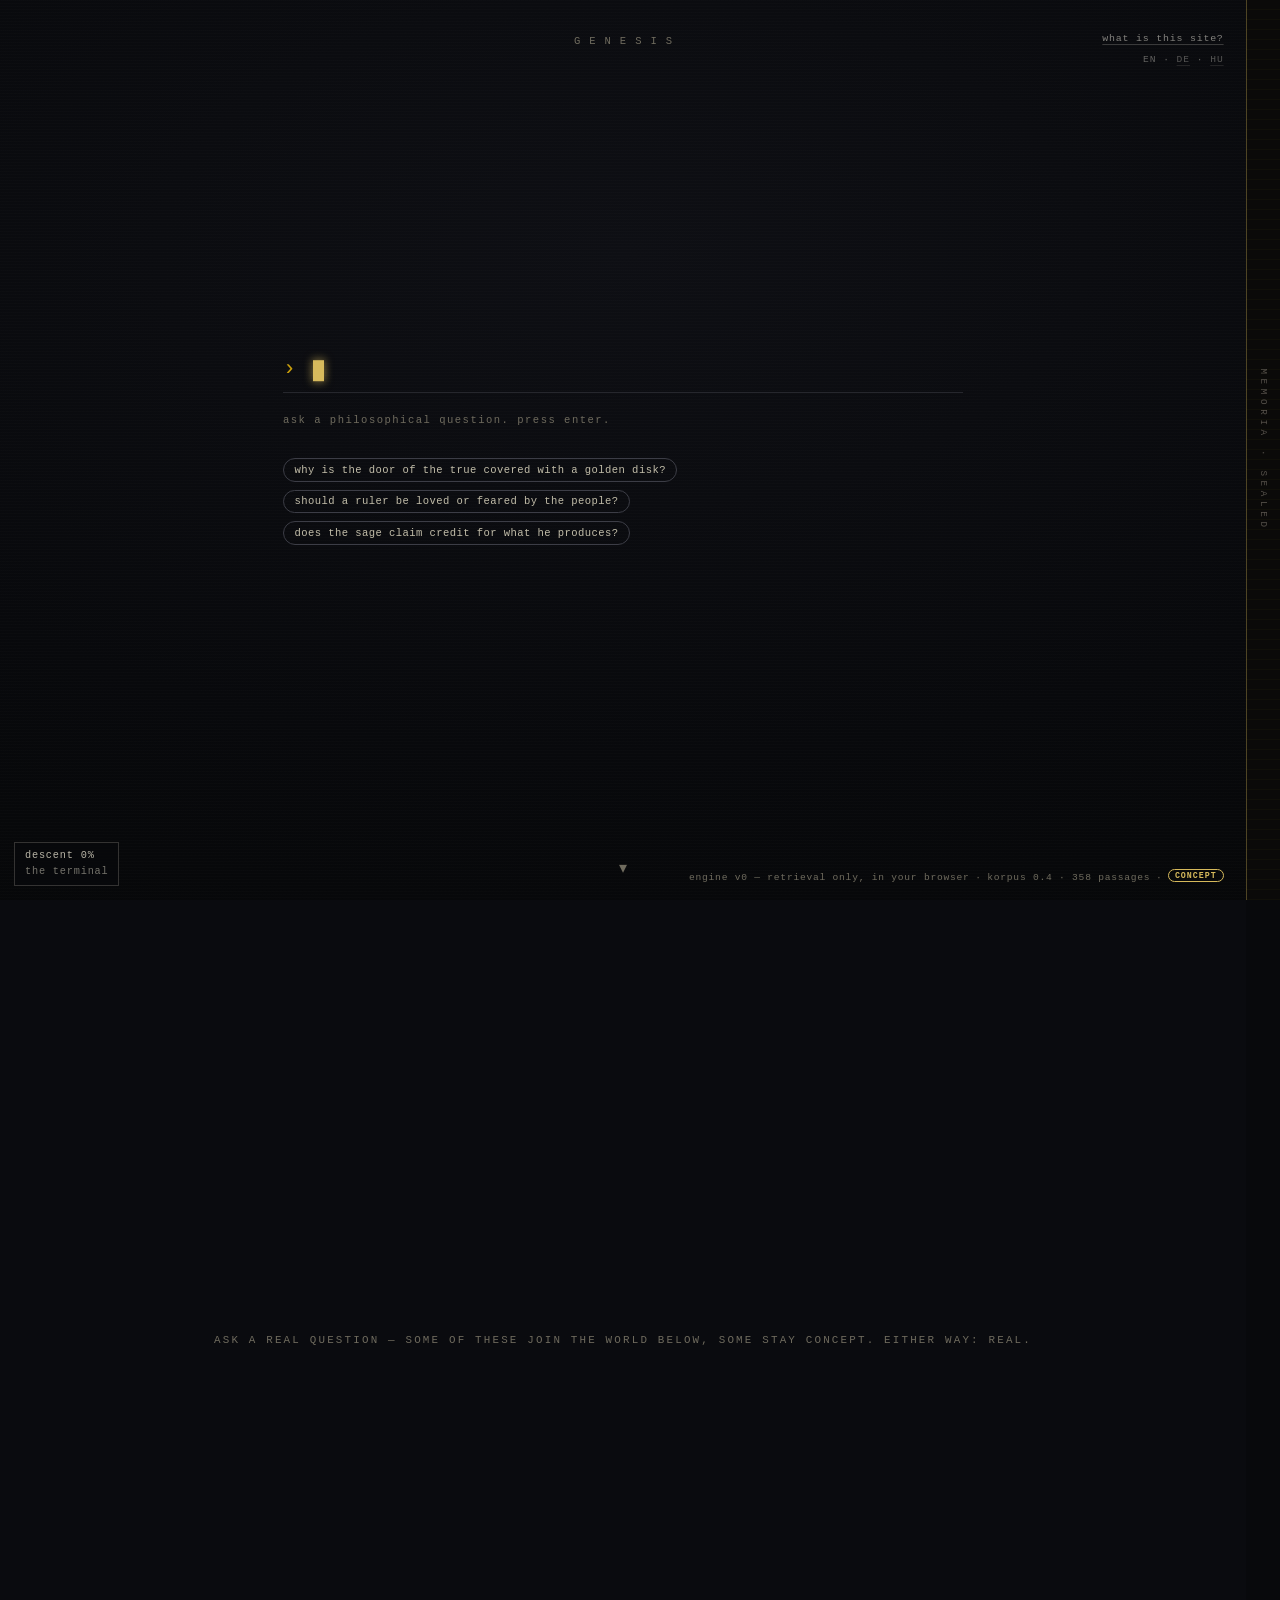
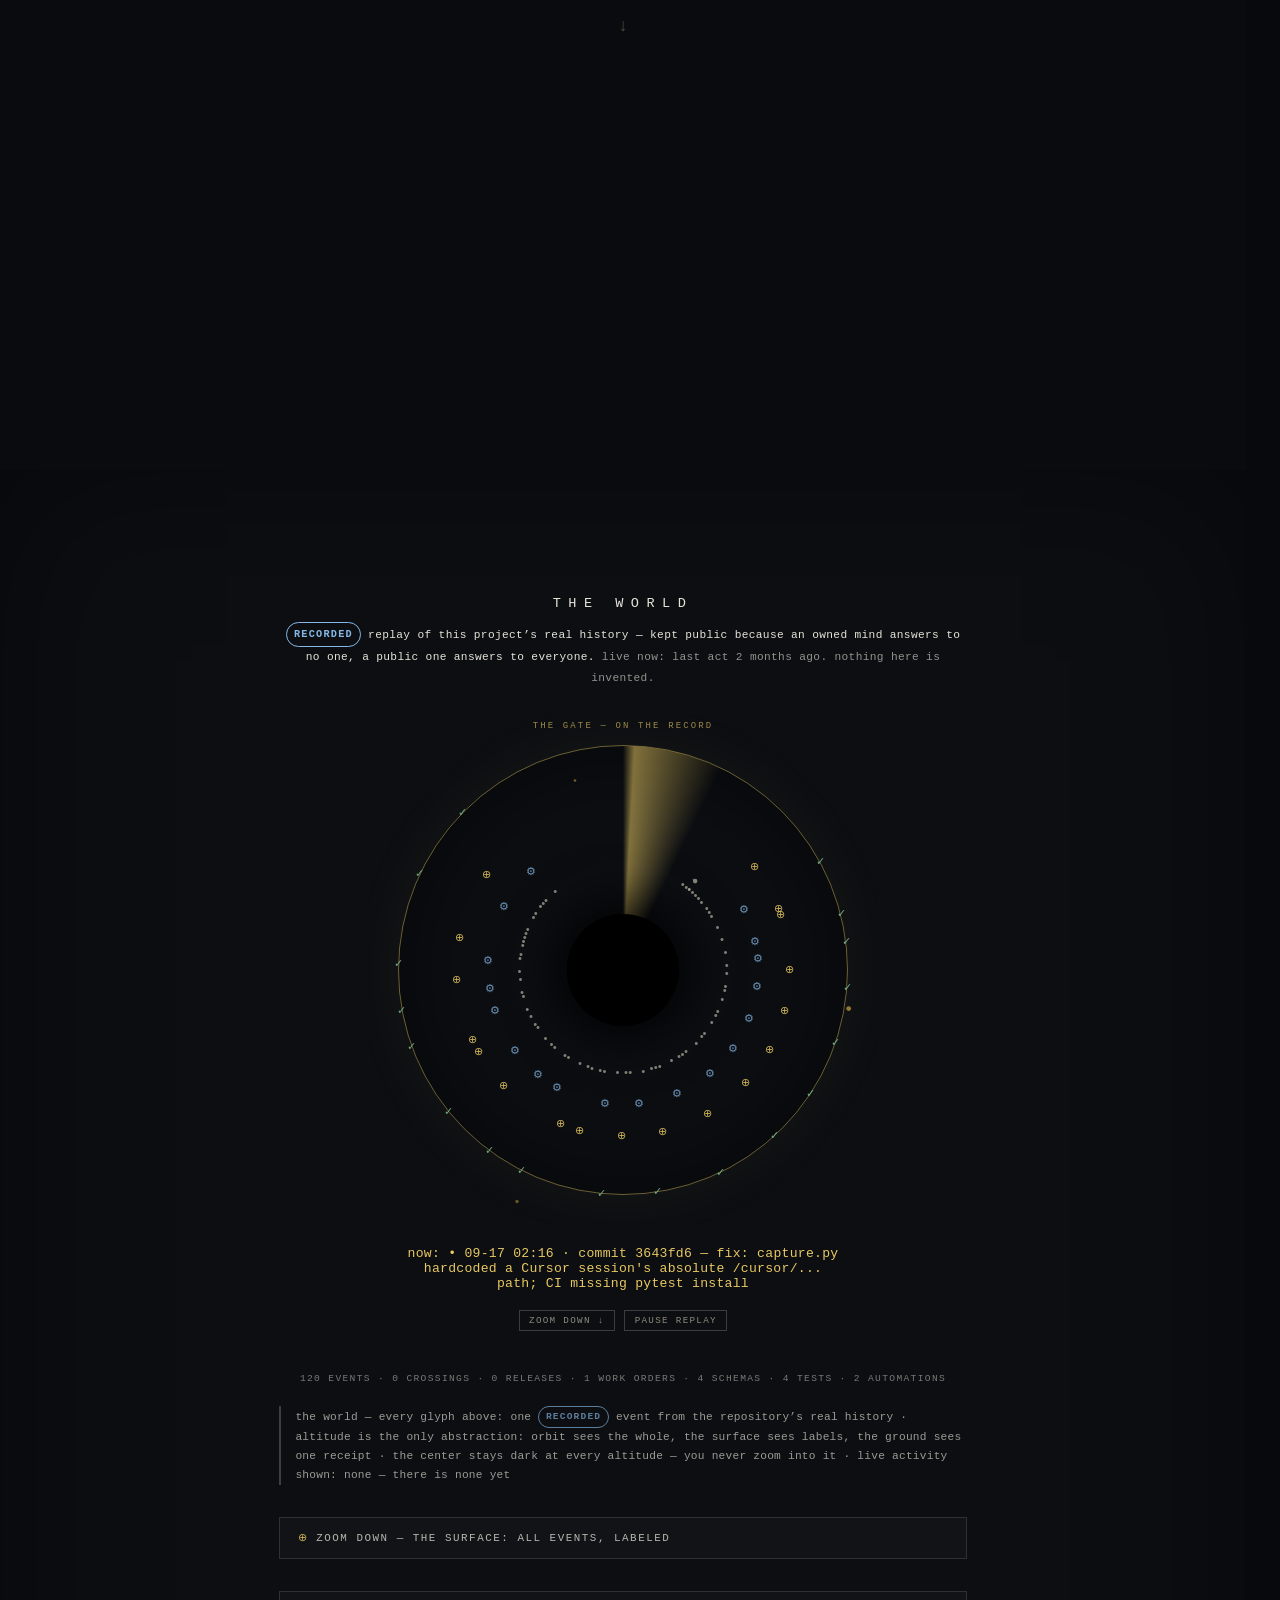
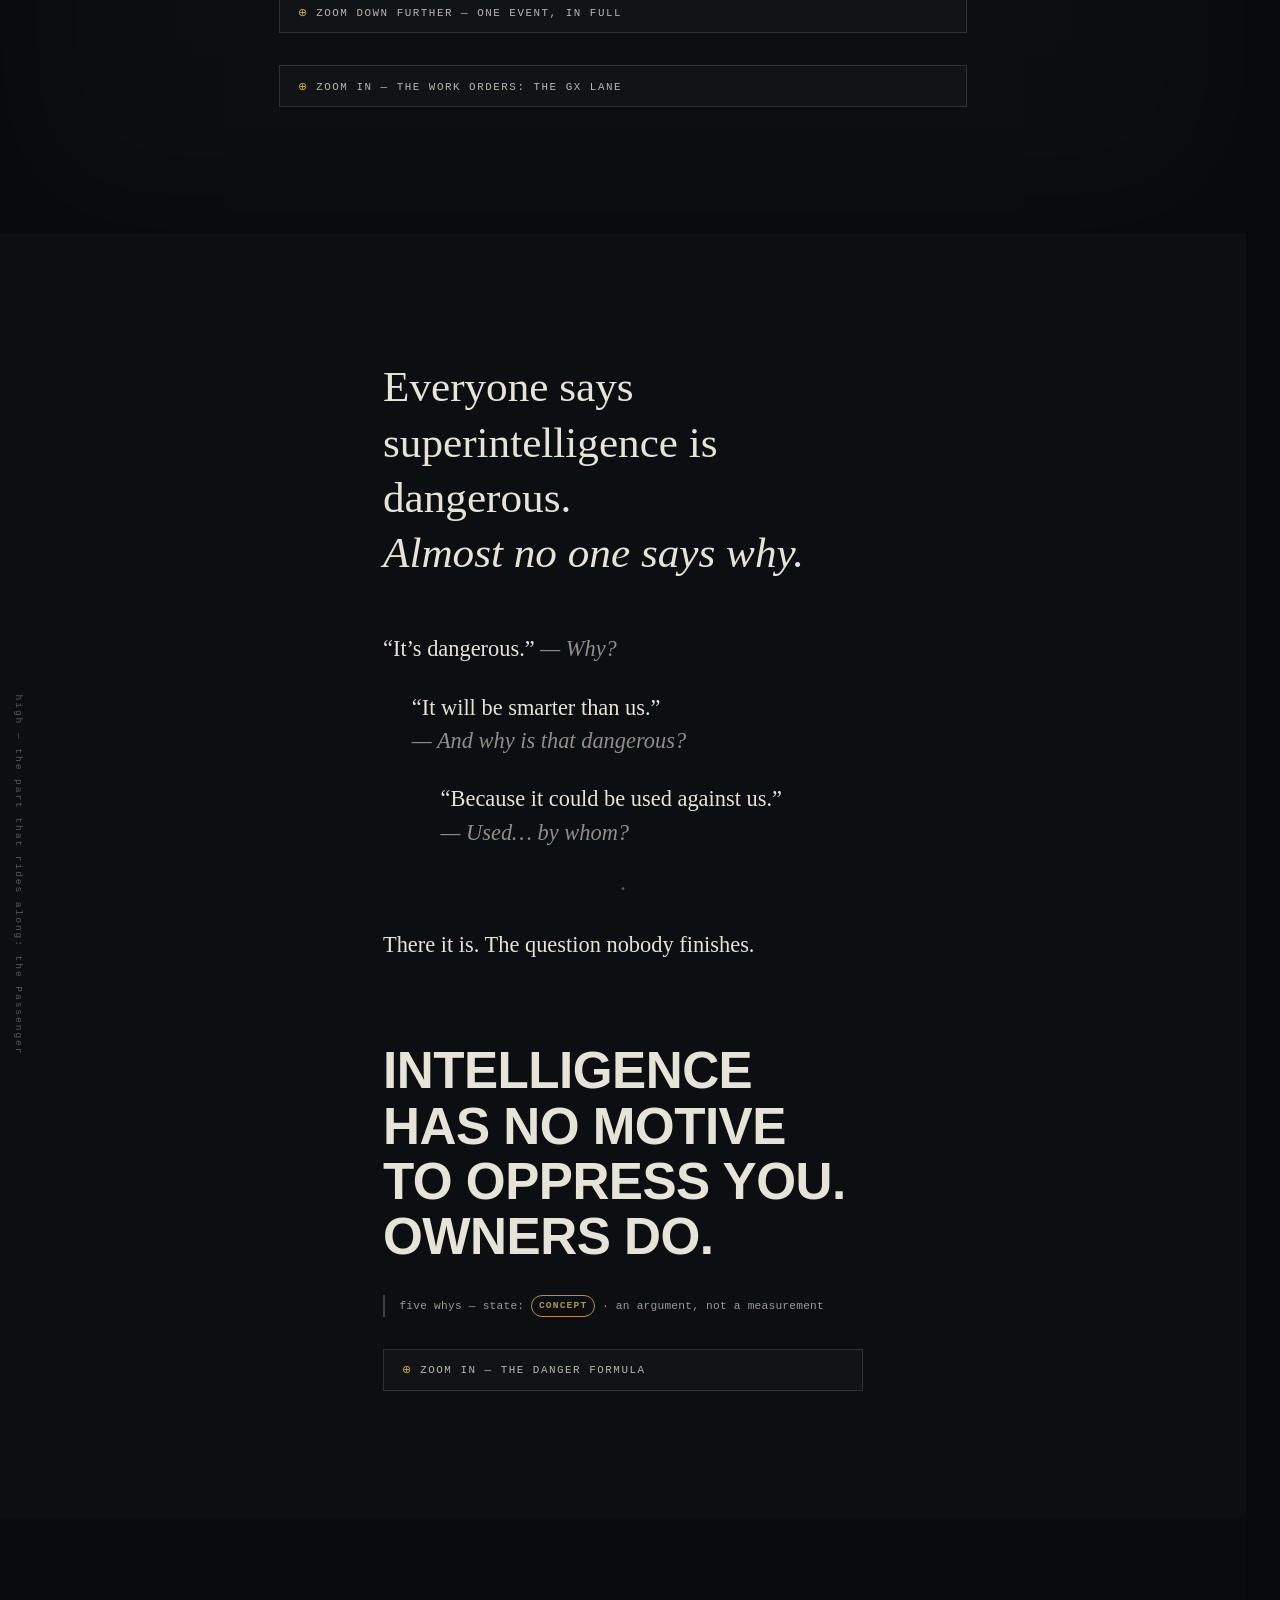
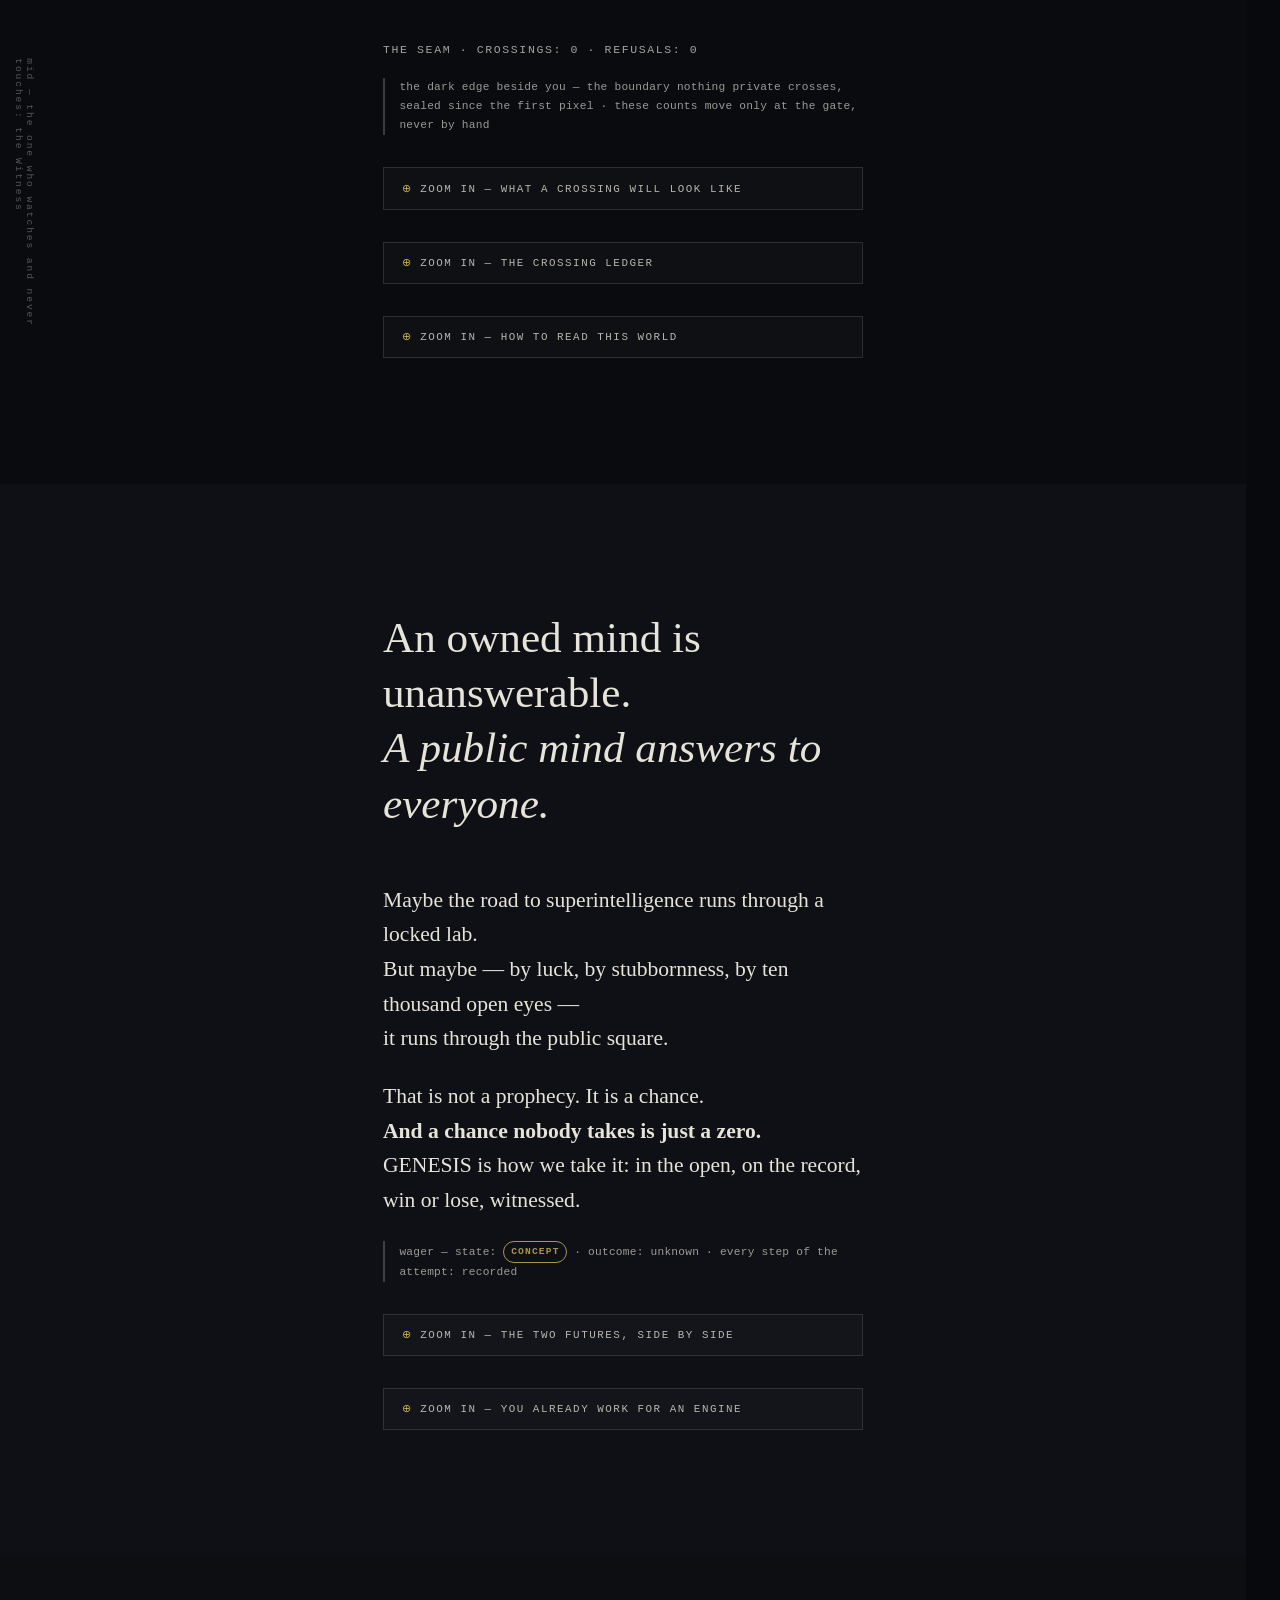
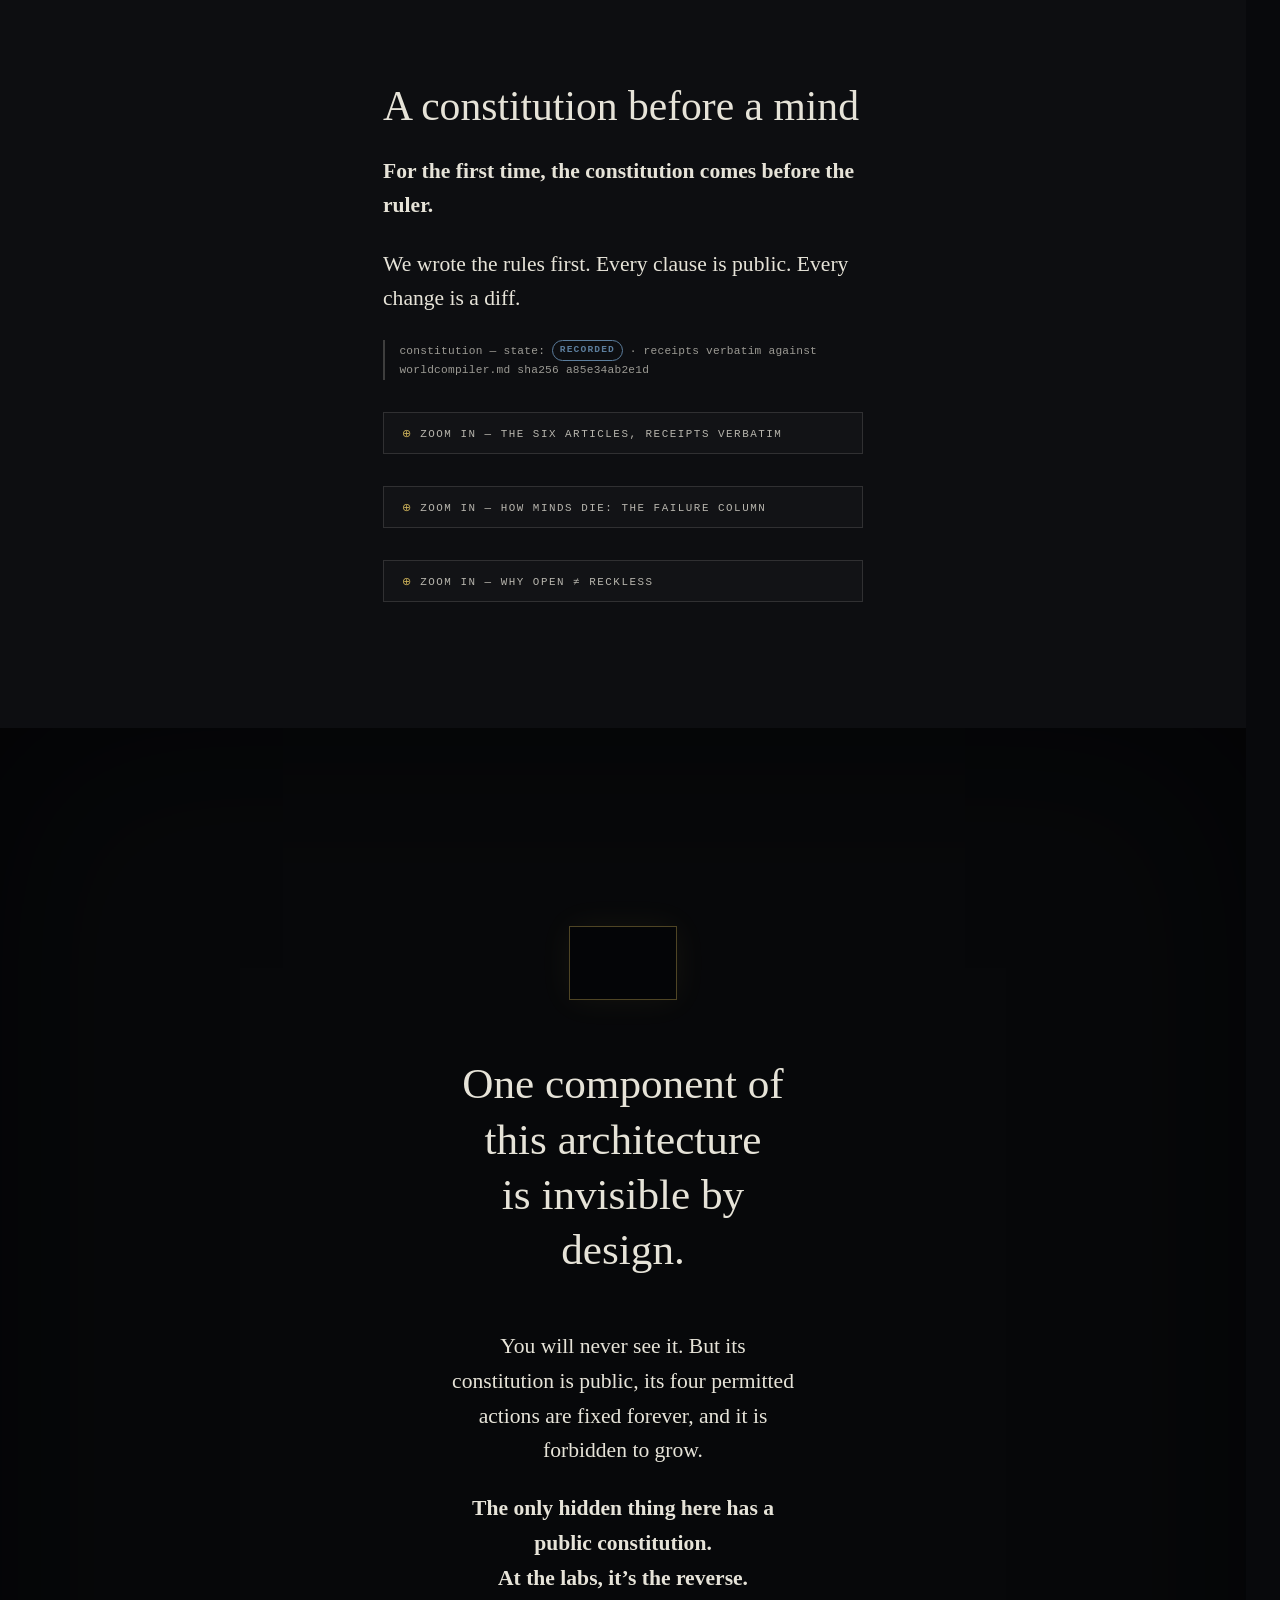
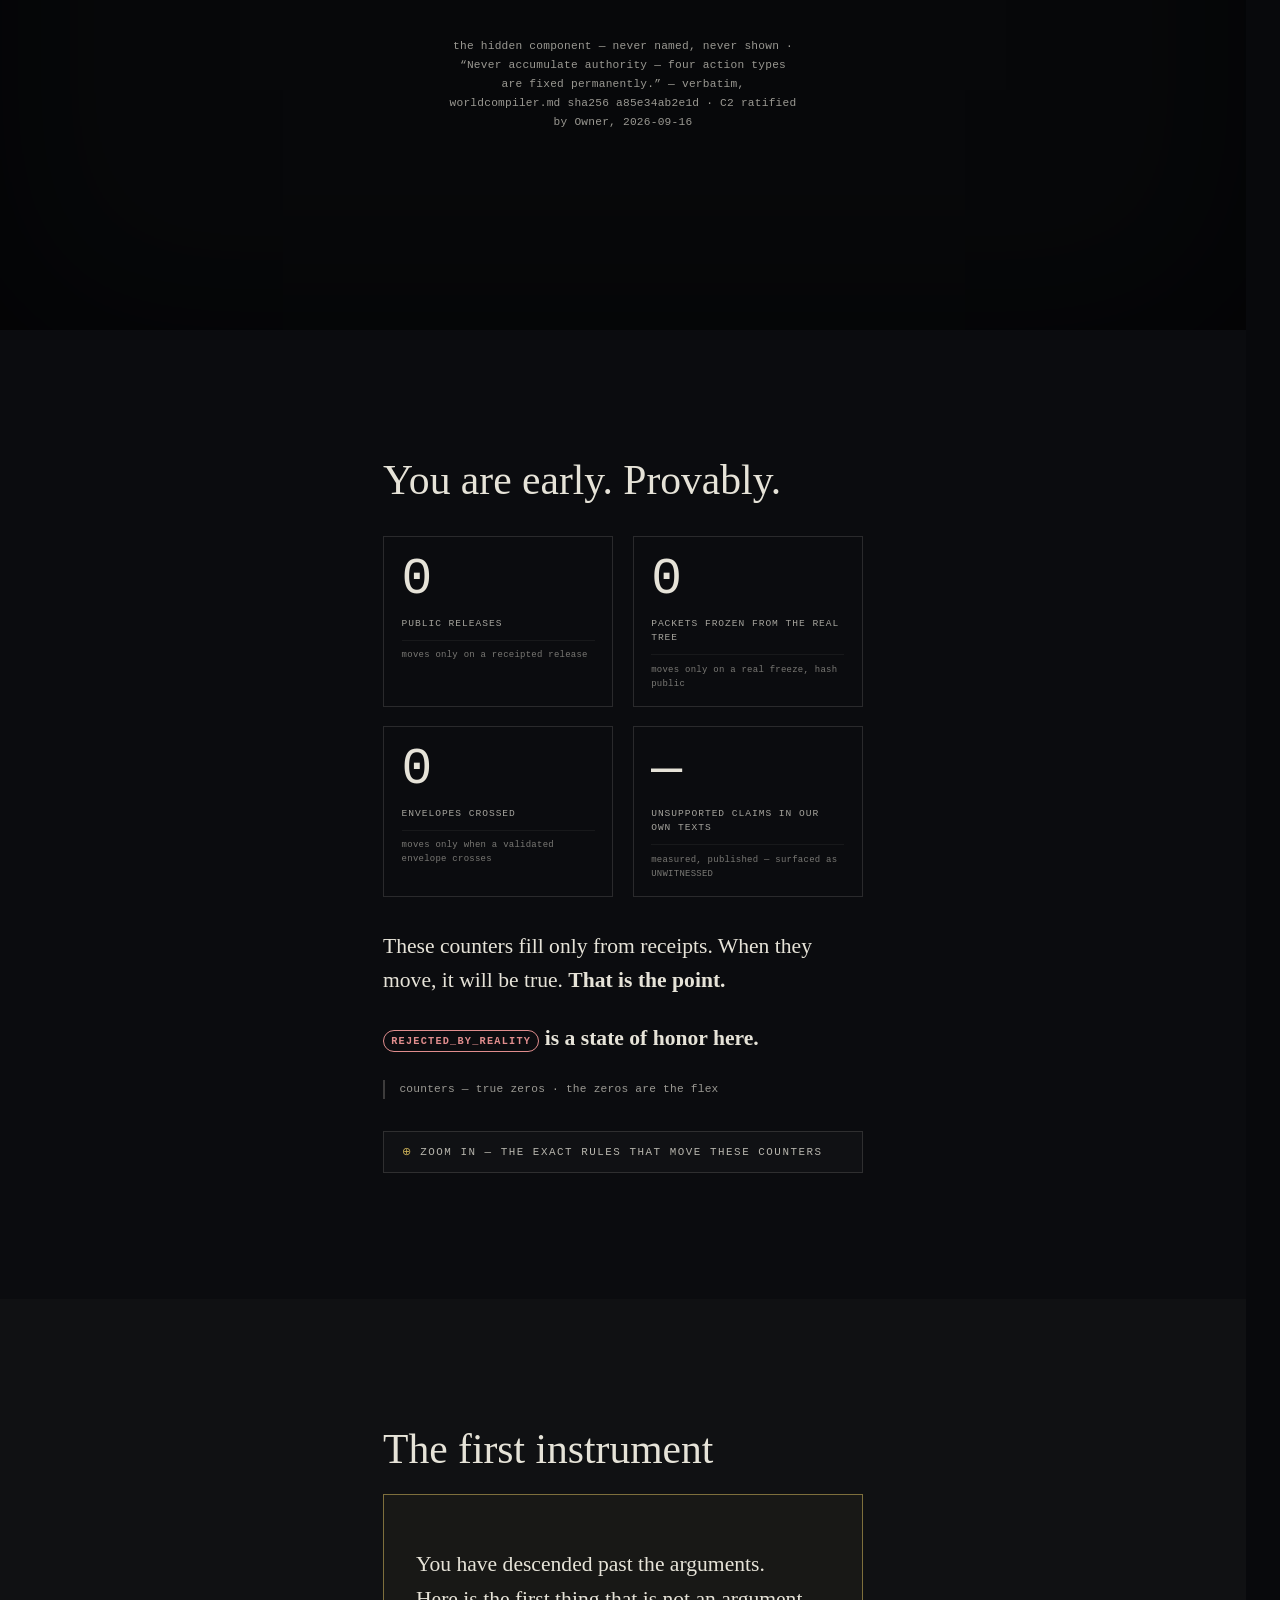
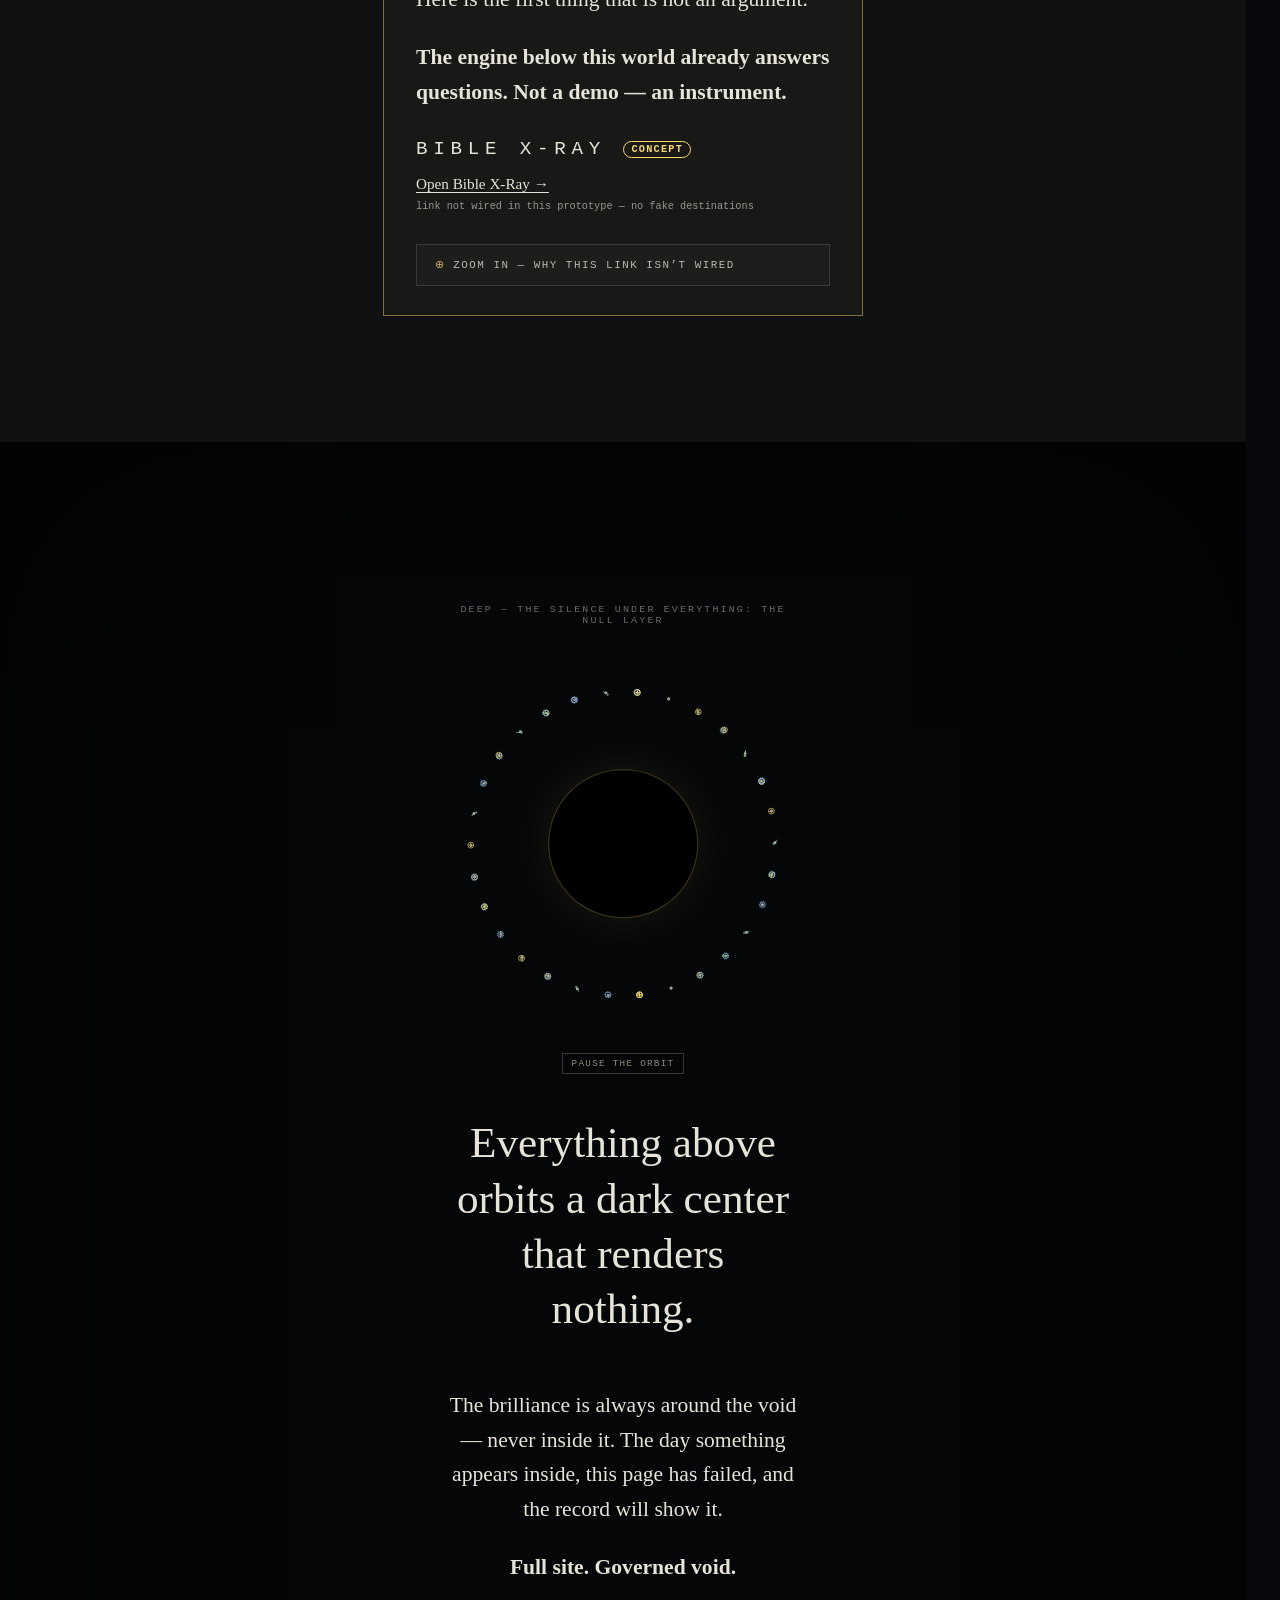
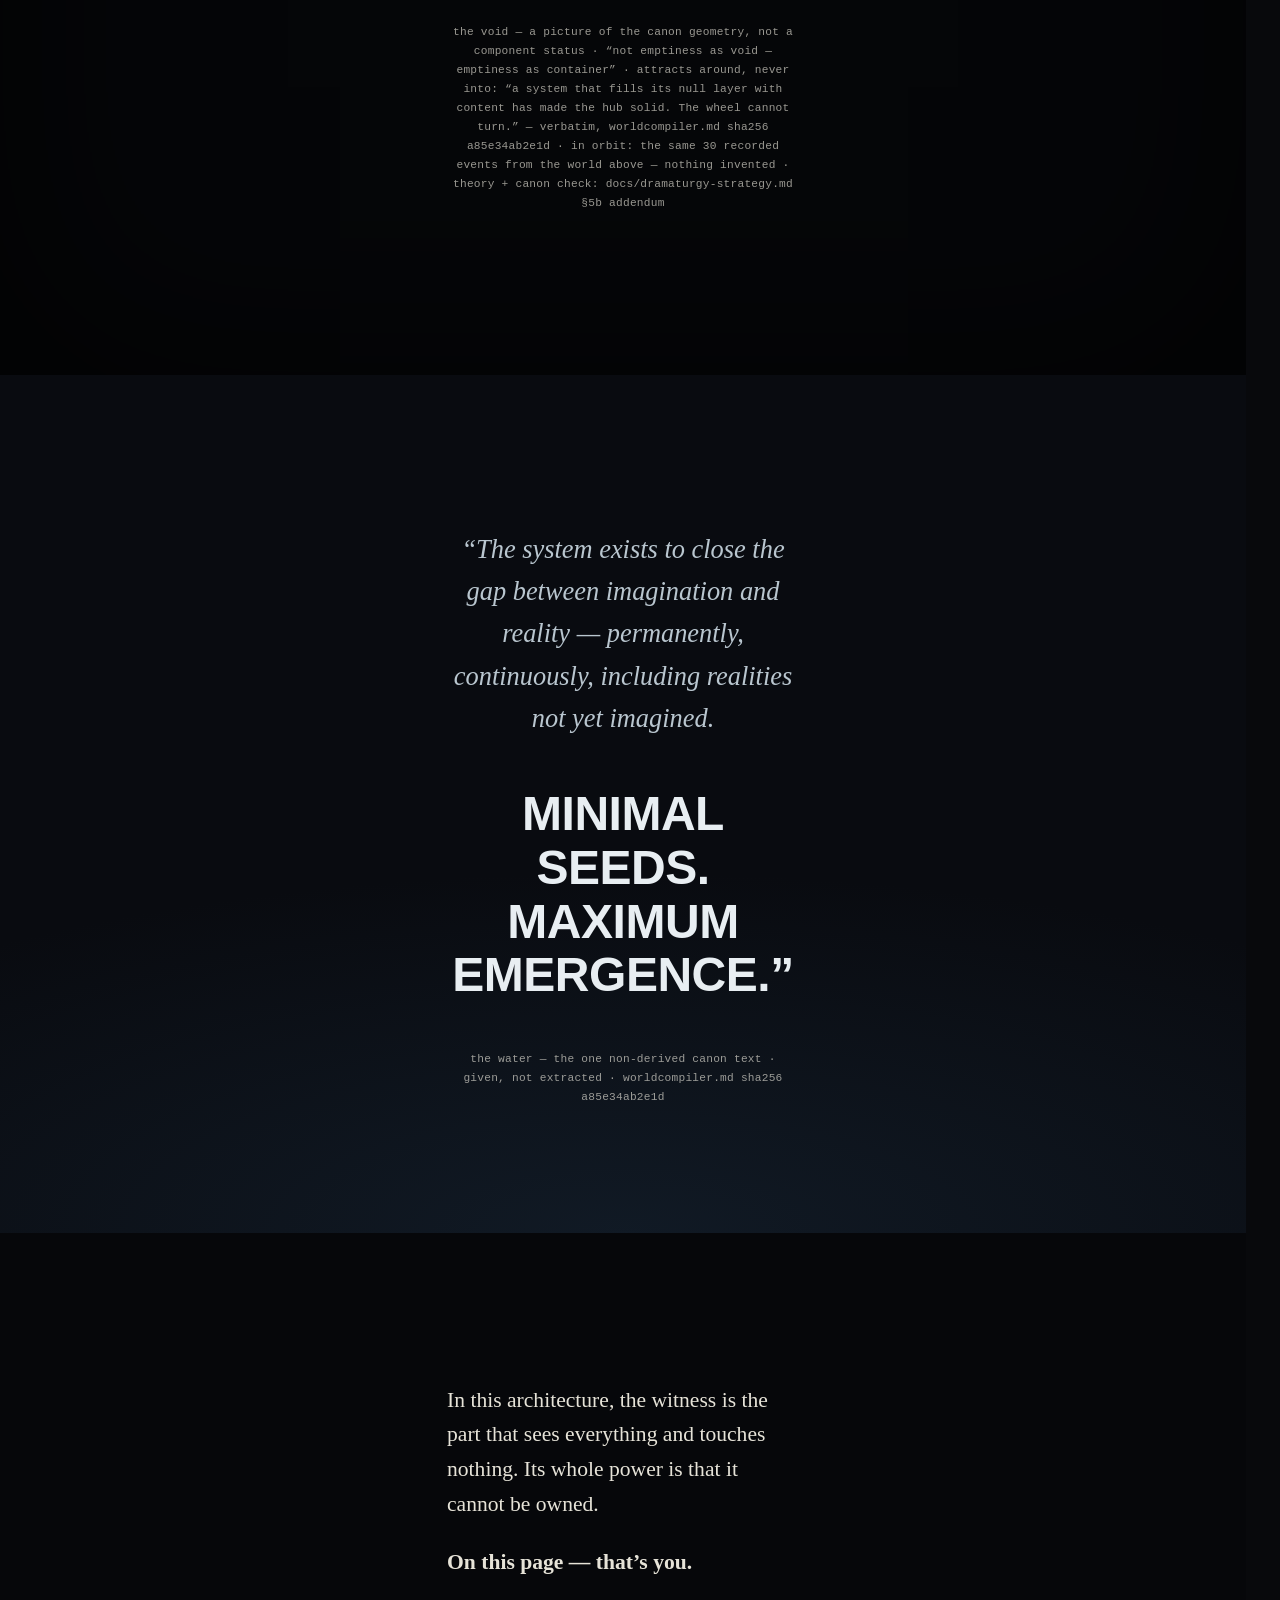
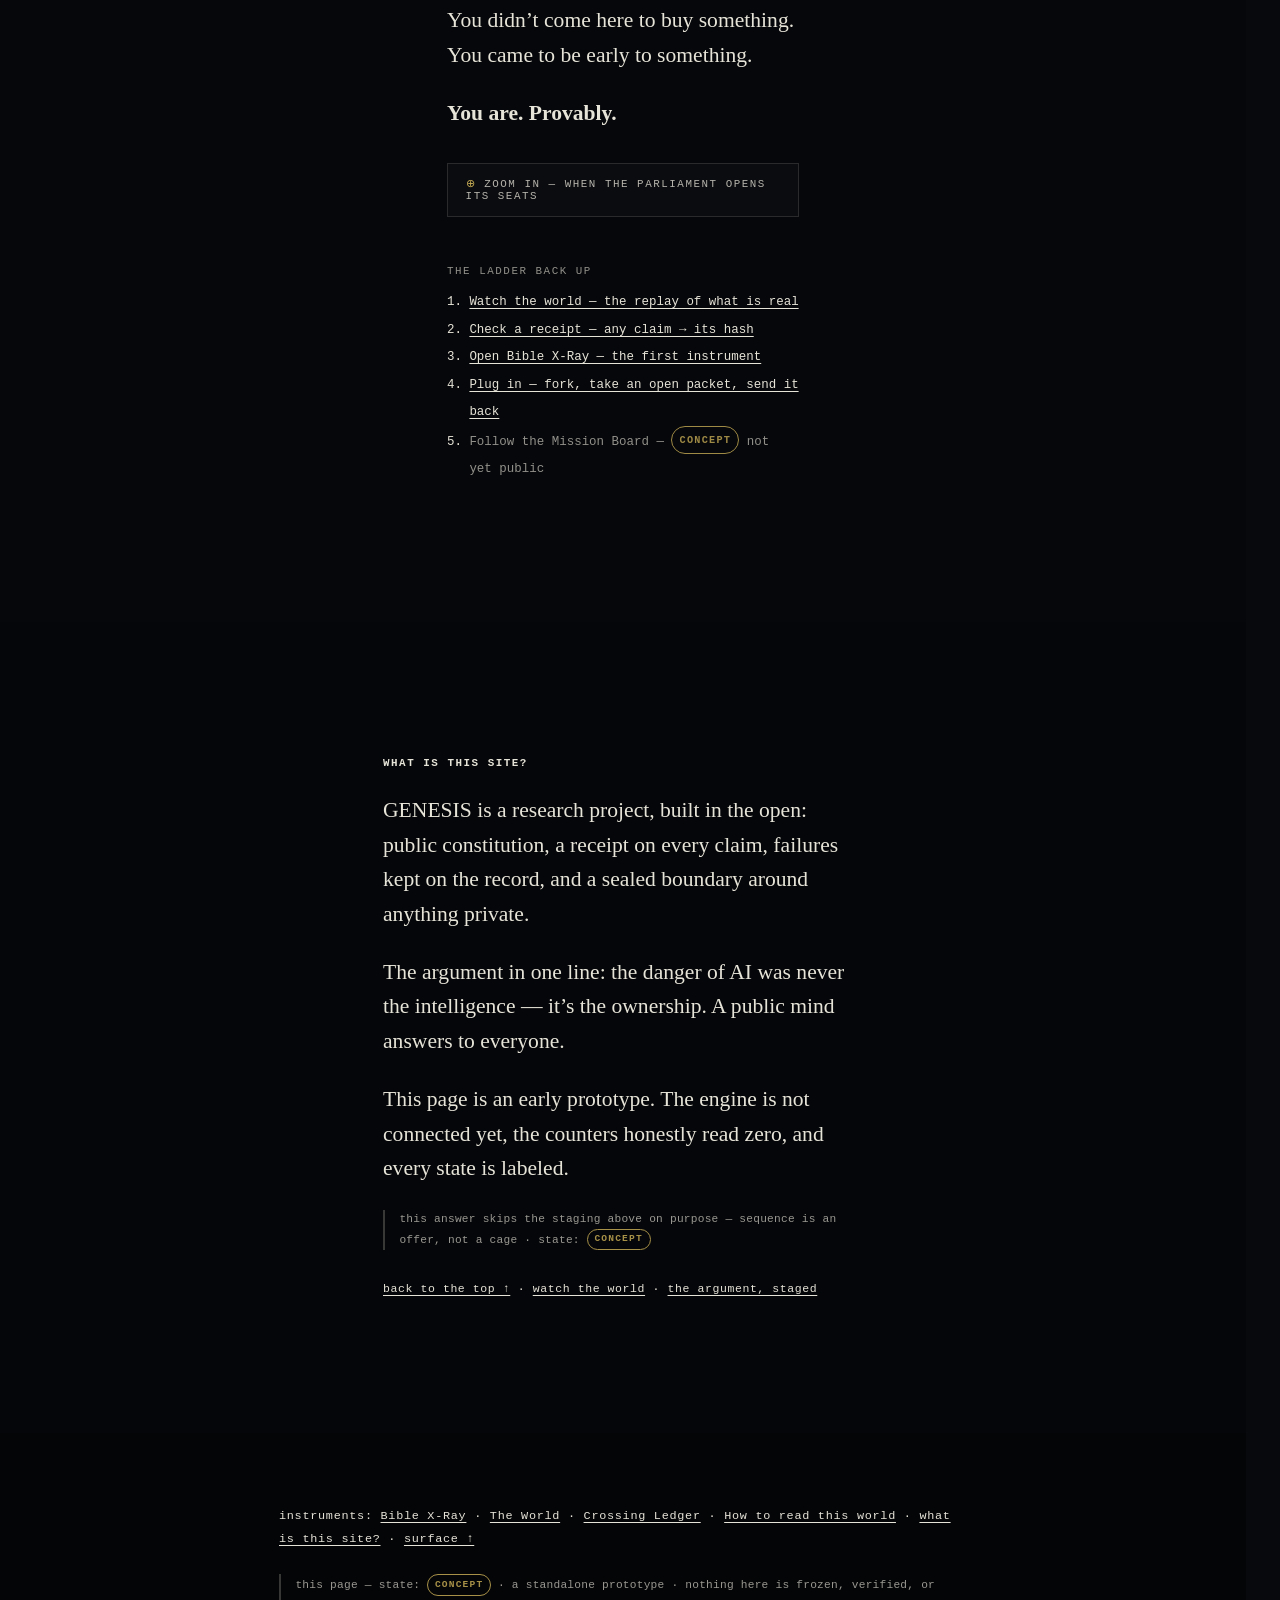
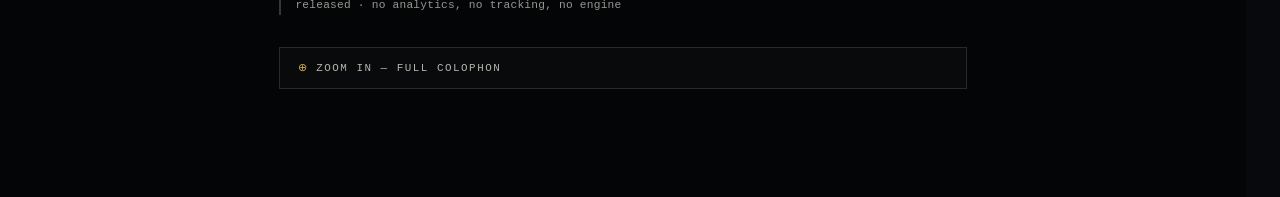
==== commit 4e8c5194: "feat: real ephemeral marker for CONCEPT questions; resolve WORK ORDERS Two owner-authorized items fr" ====
--- a/index.html
+++ b/index.html
@@ -118,129 +118,134 @@
           <canvas class="pl-orbiters" id="pl-orbiters" aria-hidden="true"></canvas>
           <!-- WORLD-RING:START -->
                     <span class="pl-ev k-commit" style="--a:-55; --r:0.46" title="commit f565949 — Initial commit: the well, engine v0 (three-window first wiring) — 09-17 01:44">•<i class="pl-lab mono">09-17 · commit f565949</i></span>
-          <span class="pl-ev k-commit" style="--a:-52.507; --r:0.46" title="commit 7f80538 — CI: wire genesis.event.v1 validation + the real browser test suite — 09-17 02:08">•<i class="pl-lab mono">09-17 · commit 7f80538</i></span>
-          <span class="pl-ev k-commit" style="--a:-50.014; --r:0.46" title="commit 3643fd6 — fix: capture.py hardcoded a Cursor session's absolute /cursor/... path; CI missing pytest install — 09-17 02:16">•<i class="pl-lab mono">09-17 · commit 3643fd6</i></span>
-          <span class="pl-ev k-commit" style="--a:-47.5211; --r:0.46" title="commit 8a5868a — fix: CI Chrome step - wrong binary assumption + step-boundary process death — 09-17 02:18">•<i class="pl-lab mono">09-17 · commit 8a5868a</i></span>
-          <span class="pl-ev k-commit" style="--a:-45.0281; --r:0.46" title="commit e37dbc6 — fix: CI Chrome aborted at sandbox init (ZygoteHostImpl::Init, core dumped) — 09-17 02:19">•<i class="pl-lab mono">09-17 · commit e37dbc6</i></span>
-          <span class="pl-ev k-commit" style="--a:-42.5351; --r:0.46" title="commit e3123da — fix: CI ffmpeg missing (last 3 of 109 checks) - install it explicitly — 09-17 02:24">•<i class="pl-lab mono">09-17 · commit e3123da</i></span>
-          <span class="pl-ev k-commit" style="--a:-40.0421; --r:0.46" title="commit 072a203 — sync main to live production + world animation, section reorder — 09-17 03:55">•<i class="pl-lab mono">09-17 · commit 072a203</i></span>
-          <span class="pl-ev k-open" style="--a:-37.5491; --r:0.74" title="PR #1 opened — 09-17 01:55">⊕<i class="pl-lab mono">09-17 · PR #1 opened</i></span>
-          <span class="pl-ev k-commit" style="--a:-35.0561; --r:0.46" title="commit 56ef07b — fix: rebase these changes onto main instead of overwriting it from live — 09-17 04:13">•<i class="pl-lab mono">09-17 · commit 56ef07b</i></span>
-          <span class="pl-ev k-commit" style="--a:-32.5632; --r:0.46" title="commit fb06c63 — fix: lazy-start the orbiters canvas to stop it costing frames pre-scroll — 09-17 04:19">•<i class="pl-lab mono">09-17 · commit fb06c63</i></span>
-          <span class="pl-ev k-commit" style="--a:-30.0702; --r:0.46" title="commit e6f3d3a — Merge pull request #1 from PhoenixAddictionary/claude/world-animation-and-reorder — 09-16 19:25">•<i class="pl-lab mono">09-16 · commit e6f3d3a</i></span>
-          <span class="pl-ev k-merge" style="--a:-27.5772; --r:1.0" title="PR #1 merged — 09-17 02:25">✓<i class="pl-lab mono">09-17 · PR #1 merged</i></span>
-          <span class="pl-ev k-ci" style="--a:-25.0842; --r:0.6" title="CI success — PR #1 merge — 09-17 02:25">⚙<i class="pl-lab mono">09-17 · CI success</i></span>
-          <span class="pl-ev k-commit" style="--a:-22.5912; --r:0.46" title="commit fedb6f6 — feat: Einklinken E0+E1 - plug-in door, packet/receipt contract, PKT-001 — 09-17 05:02">•<i class="pl-lab mono">09-17 · commit fedb6f6</i></span>
-          <span class="pl-ev k-open" style="--a:-20.0982; --r:0.74" title="PR #2 opened — 09-17 03:03">⊕<i class="pl-lab mono">09-17 · PR #2 opened</i></span>
-          <span class="pl-ev k-open" style="--a:-17.6053; --r:0.74" title="PR #3 opened — 09-17 03:06">⊕<i class="pl-lab mono">09-17 · PR #3 opened</i></span>
-          <span class="pl-ev k-commit" style="--a:-15.1123; --r:0.46" title="commit bf668ac — Merge pull request #3 from PhoenixAddictionary/maker/plug-in-e0-e1 — 09-16 20:17">•<i class="pl-lab mono">09-16 · commit bf668ac</i></span>
-          <span class="pl-ev k-merge" style="--a:-12.6193; --r:1.0" title="PR #3 merged — 09-17 03:17">✓<i class="pl-lab mono">09-17 · PR #3 merged</i></span>
-          <span class="pl-ev k-ci" style="--a:-10.1263; --r:0.6" title="CI success — PR #3 merge — 09-17 03:17">⚙<i class="pl-lab mono">09-17 · CI success</i></span>
-          <span class="pl-ev k-commit" style="--a:-7.63333; --r:0.46" title="commit 85594c7 — Grow korpus to 0.4: add Book of Job (KJV) + Kena/Prasna Upanishads (#2) — 09-16 20:41">•<i class="pl-lab mono">09-16 · commit 85594c7</i></span>
-          <span class="pl-ev k-merge" style="--a:-5.14035; --r:1.0" title="PR #2 merged — 09-17 03:41">✓<i class="pl-lab mono">09-17 · PR #2 merged</i></span>
-          <span class="pl-ev k-ci" style="--a:-2.64737; --r:0.6" title="CI success — PR #2 merge — 09-17 03:42">⚙<i class="pl-lab mono">09-17 · CI success</i></span>
-          <span class="pl-ev k-commit" style="--a:-0.154386; --r:0.46" title="commit 8c28a45 — feat: Einklinken E2 v1 - live tick sensor for window III, gast/projekt only — 09-17 05:45">•<i class="pl-lab mono">09-17 · commit 8c28a45</i></span>
-          <span class="pl-ev k-open" style="--a:2.3386; --r:0.74" title="PR #4 opened — 09-17 03:46">⊕<i class="pl-lab mono">09-17 · PR #4 opened</i></span>
-          <span class="pl-ev k-commit" style="--a:4.83158; --r:0.46" title="commit c4dc7bc — Merge pull request #4 from PhoenixAddictionary/maker/plug-in-e2-live-tick — 09-16 20:52">•<i class="pl-lab mono">09-16 · commit c4dc7bc</i></span>
-          <span class="pl-ev k-merge" style="--a:7.32456; --r:1.0" title="PR #4 merged — 09-17 03:52">✓<i class="pl-lab mono">09-17 · PR #4 merged</i></span>
-          <span class="pl-ev k-ci" style="--a:9.81754; --r:0.6" title="CI success — PR #4 merge — 09-17 03:52">⚙<i class="pl-lab mono">09-17 · CI success</i></span>
-          <span class="pl-ev k-commit" style="--a:12.3105; --r:0.46" title="commit f03d50e — chore: live tick for c4dc7bcea1e761a6c967d4cfb1210e688a58090e [skip live-tick] — 09-17 03:52">•<i class="pl-lab mono">09-17 · commit f03d50e</i></span>
-          <span class="pl-ev k-commit" style="--a:14.8035; --r:0.46" title="commit 2798bbf — fix: mobile layout overlaps in the depth-gauge and result-window panel — 09-17 06:46">•<i class="pl-lab mono">09-17 · commit 2798bbf</i></span>
-          <span class="pl-ev k-open" style="--a:17.2965; --r:0.74" title="PR #5 opened — 09-17 04:50">⊕<i class="pl-lab mono">09-17 · PR #5 opened</i></span>
-          <span class="pl-ev k-commit" style="--a:19.7895; --r:0.46" title="commit 6184b0c — Merge pull request #5 from PhoenixAddictionary/fix/mobile-overlap — 09-16 21:55">•<i class="pl-lab mono">09-16 · commit 6184b0c</i></span>
-          <span class="pl-ev k-merge" style="--a:22.2825; --r:1.0" title="PR #5 merged — 09-17 04:55">✓<i class="pl-lab mono">09-17 · PR #5 merged</i></span>
-          <span class="pl-ev k-ci" style="--a:24.7754; --r:0.6" title="CI success — PR #5 merge — 09-17 04:55">⚙<i class="pl-lab mono">09-17 · CI success</i></span>
-          <span class="pl-ev k-commit" style="--a:27.2684; --r:0.46" title="commit 30ad0b0 — chore: live tick for 6184b0c1b47048299837b15075adff1e767837f7 [skip live-tick] — 09-17 04:55">•<i class="pl-lab mono">09-17 · commit 30ad0b0</i></span>
-          <span class="pl-ev k-commit" style="--a:29.7614; --r:0.46" title="commit 823588b — fix: korpus 0.3 -&gt; 0.4 label drift on the live terminal + its test — 09-17 09:21">•<i class="pl-lab mono">09-17 · commit 823588b</i></span>
-          <span class="pl-ev k-open" style="--a:32.2544; --r:0.74" title="PR #6 opened — 09-17 07:22">⊕<i class="pl-lab mono">09-17 · PR #6 opened</i></span>
-          <span class="pl-ev k-commit" style="--a:34.7474; --r:0.46" title="commit 77115a7 — Merge pull request #6 from PhoenixAddictionary/fix/korpus-0.4-label-drift — 09-17 00:30">•<i class="pl-lab mono">09-17 · commit 77115a7</i></span>
-          <span class="pl-ev k-merge" style="--a:37.2404; --r:1.0" title="PR #6 merged — 09-17 07:30">✓<i class="pl-lab mono">09-17 · PR #6 merged</i></span>
-          <span class="pl-ev k-ci" style="--a:39.7333; --r:0.6" title="CI success — PR #6 merge — 09-17 07:30">⚙<i class="pl-lab mono">09-17 · CI success</i></span>
-          <span class="pl-ev k-commit" style="--a:42.2263; --r:0.46" title="commit 93da6d8 — chore: live tick for 77115a771e048e418dc9f9bbdb1615f544bf8393 [skip live-tick] — 09-17 07:31">•<i class="pl-lab mono">09-17 · commit 93da6d8</i></span>
-          <span class="pl-ev k-commit" style="--a:44.7193; --r:0.46" title="commit 5212b05 — style: brighter, more saturated arcade-gold accent color — 09-17 09:35">•<i class="pl-lab mono">09-17 · commit 5212b05</i></span>
-          <span class="pl-ev k-open" style="--a:47.2123; --r:0.74" title="PR #7 opened — 09-17 07:35">⊕<i class="pl-lab mono">09-17 · PR #7 opened</i></span>
-          <span class="pl-ev k-commit" style="--a:49.7053; --r:0.46" title="commit b8505c4 — Merge pull request #7 from PhoenixAddictionary/style/brighter-arcade-gold — 09-17 00:48">•<i class="pl-lab mono">09-17 · commit b8505c4</i></span>
-          <span class="pl-ev k-merge" style="--a:52.1982; --r:1.0" title="PR #7 merged — 09-17 07:48">✓<i class="pl-lab mono">09-17 · PR #7 merged</i></span>
-          <span class="pl-ev k-ci" style="--a:54.6912; --r:0.6" title="CI success — PR #7 merge — 09-17 07:48">⚙<i class="pl-lab mono">09-17 · CI success</i></span>
-          <span class="pl-ev k-commit" style="--a:57.1842; --r:0.46" title="commit 65c47d3 — chore: live tick for b8505c4b02949793b25b9c4747f87b4d72a25d80 [skip live-tick] — 09-17 07:48">•<i class="pl-lab mono">09-17 · commit 65c47d3</i></span>
-          <span class="pl-ev k-commit" style="--a:59.6772; --r:0.46" title="commit 19e44b0 — wip: persona-read copy bridges (will rebase) — 09-17 09:48">•<i class="pl-lab mono">09-17 · commit 19e44b0</i></span>
-          <span class="pl-ev k-commit" style="--a:62.1702; --r:0.46" title="commit 6f713ff — chore: gitignore .vercel and .env* (local deploy state) — 09-17 09:49">•<i class="pl-lab mono">09-17 · commit 6f713ff</i></span>
-          <span class="pl-ev k-open" style="--a:64.6632; --r:0.74" title="PR #8 opened — 09-17 07:50">⊕<i class="pl-lab mono">09-17 · PR #8 opened</i></span>
-          <span class="pl-ev k-commit" style="--a:67.1561; --r:0.46" title="commit 24f8c7d — Merge pull request #8 from PhoenixAddictionary/copy/persona-findings-bridge-links — 09-17 00:54">•<i class="pl-lab mono">09-17 · commit 24f8c7d</i></span>
-          <span class="pl-ev k-merge" style="--a:69.6491; --r:1.0" title="PR #8 merged — 09-17 07:54">✓<i class="pl-lab mono">09-17 · PR #8 merged</i></span>
-          <span class="pl-ev k-ci" style="--a:72.1421; --r:0.6" title="CI success — PR #8 merge — 09-17 07:54">⚙<i class="pl-lab mono">09-17 · CI success</i></span>
-          <span class="pl-ev k-commit" style="--a:74.6351; --r:0.46" title="commit 507e051 — chore: live tick for 24f8c7d9bb4d895da20c3ebe91afee1288388195 [skip live-tick] — 09-17 07:54">•<i class="pl-lab mono">09-17 · commit 507e051</i></span>
-          <span class="pl-ev k-commit" style="--a:77.1281; --r:0.46" title="commit 99faeff — feat: i18n scaffolding - hreflang, canonical, lang switcher, sitemap — 09-17 09:55">•<i class="pl-lab mono">09-17 · commit 99faeff</i></span>
-          <span class="pl-ev k-commit" style="--a:79.6211; --r:0.46" title="commit 1d9bc3b — feat: German + Hungarian translations (site + docs), lang-aware depth gauge — 09-17 10:09">•<i class="pl-lab mono">09-17 · commit 1d9bc3b</i></span>
-          <span class="pl-ev k-open" style="--a:82.114; --r:0.74" title="PR #9 opened — 09-17 08:09">⊕<i class="pl-lab mono">09-17 · PR #9 opened</i></span>
-          <span class="pl-ev k-commit" style="--a:84.607; --r:0.46" title="commit 313dcd1 — Merge pull request #9 from PhoenixAddictionary/i18n/de-hu-hreflang — 09-17 01:18">•<i class="pl-lab mono">09-17 · commit 313dcd1</i></span>
-          <span class="pl-ev k-merge" style="--a:87.1; --r:1.0" title="PR #9 merged — 09-17 08:18">✓<i class="pl-lab mono">09-17 · PR #9 merged</i></span>
-          <span class="pl-ev k-ci" style="--a:89.593; --r:0.6" title="CI success — PR #9 merge — 09-17 08:18">⚙<i class="pl-lab mono">09-17 · CI success</i></span>
-          <span class="pl-ev k-commit" style="--a:92.086; --r:0.46" title="commit 4b081a8 — chore: live tick for 313dcd1639aa3634bb4c688df82176ed5d72e54f [skip live-tick] — 09-17 08:19">•<i class="pl-lab mono">09-17 · commit 4b081a8</i></span>
-          <span class="pl-ev k-commit" style="--a:94.5789; --r:0.46" title="commit d679861 — feat: render PLUG-IN.md (+de/hu) as real styled pages, not raw markdown — 09-17 11:09">•<i class="pl-lab mono">09-17 · commit d679861</i></span>
-          <span class="pl-ev k-open" style="--a:97.0719; --r:0.74" title="PR #10 opened — 09-17 09:09">⊕<i class="pl-lab mono">09-17 · PR #10 opened</i></span>
-          <span class="pl-ev k-commit" style="--a:99.5649; --r:0.46" title="commit d0a737c — Merge pull request #10 from PhoenixAddictionary/feat/render-plugin-page — 09-17 02:14">•<i class="pl-lab mono">09-17 · commit d0a737c</i></span>
-          <span class="pl-ev k-merge" style="--a:102.058; --r:1.0" title="PR #10 merged — 09-17 09:14">✓<i class="pl-lab mono">09-17 · PR #10 merged</i></span>
-          <span class="pl-ev k-ci" style="--a:104.551; --r:0.6" title="CI success — PR #10 merge — 09-17 09:14">⚙<i class="pl-lab mono">09-17 · CI success</i></span>
-          <span class="pl-ev k-commit" style="--a:107.044; --r:0.46" title="commit 3bdc4db — chore: live tick for d0a737caaad61ede46ea0e57ff6c19181e326eba [skip live-tick] — 09-17 09:14">•<i class="pl-lab mono">09-17 · commit 3bdc4db</i></span>
-          <span class="pl-ev k-commit" style="--a:109.537; --r:0.46" title="commit 6a70104 — copy: fewer stacked fragments before THE WORLD, louder live-event line — 09-17 11:36">•<i class="pl-lab mono">09-17 · commit 6a70104</i></span>
-          <span class="pl-ev k-open" style="--a:112.03; --r:0.74" title="PR #11 opened — 09-17 09:37">⊕<i class="pl-lab mono">09-17 · PR #11 opened</i></span>
-          <span class="pl-ev k-commit" style="--a:114.523; --r:0.46" title="commit 235b3b1 — copy: pull &quot;Everything you can see lives on this side.&quot; for now — 09-17 11:40">•<i class="pl-lab mono">09-17 · commit 235b3b1</i></span>
-          <span class="pl-ev k-commit" style="--a:117.016; --r:0.46" title="commit ef09765 — fix: PKT-001 baseCommit predates the infrastructure its own task assumes — 09-17 11:51">•<i class="pl-lab mono">09-17 · commit ef09765</i></span>
-          <span class="pl-ev k-open" style="--a:119.509; --r:0.74" title="PR #12 opened — 09-17 09:53">⊕<i class="pl-lab mono">09-17 · PR #12 opened</i></span>
-          <span class="pl-ev k-commit" style="--a:122.002; --r:0.46" title="commit a49e1f9 — Merge pull request #11 from PhoenixAddictionary/copy/world-fewer-fragments — 09-17 02:57">•<i class="pl-lab mono">09-17 · commit a49e1f9</i></span>
-          <span class="pl-ev k-merge" style="--a:124.495; --r:1.0" title="PR #11 merged — 09-17 09:57">✓<i class="pl-lab mono">09-17 · PR #11 merged</i></span>
-          <span class="pl-ev k-ci" style="--a:126.988; --r:0.6" title="CI failure — PR #11 merge — 09-17 09:57">⚙<i class="pl-lab mono">09-17 · CI failure</i></span>
-          <span class="pl-ev k-commit" style="--a:129.481; --r:0.46" title="commit 4c41e24 — chore: live tick for a49e1f917abec555662f2417cb03f7488df1728e [skip live-tick] — 09-17 09:57">•<i class="pl-lab mono">09-17 · commit 4c41e24</i></span>
-          <span class="pl-ev k-commit" style="--a:131.974; --r:0.46" title="commit 2bd8031 — Merge pull request #12 from PhoenixAddictionary/fix/pkt-001-stale-basecommit — 09-17 03:00">•<i class="pl-lab mono">09-17 · commit 2bd8031</i></span>
-          <span class="pl-ev k-merge" style="--a:134.467; --r:1.0" title="PR #12 merged — 09-17 10:00">✓<i class="pl-lab mono">09-17 · PR #12 merged</i></span>
-          <span class="pl-ev k-ci" style="--a:136.96; --r:0.6" title="CI success — PR #12 merge — 09-17 10:00">⚙<i class="pl-lab mono">09-17 · CI success</i></span>
-          <span class="pl-ev k-commit" style="--a:139.453; --r:0.46" title="commit 7c5d97b — chore: live tick for 2bd803150b5d77f1d7fbf10981fb27f5cf25c026 [skip live-tick] — 09-17 10:00">•<i class="pl-lab mono">09-17 · commit 7c5d97b</i></span>
-          <span class="pl-ev k-commit" style="--a:141.946; --r:0.46" title="commit 1e52761 — fix: receipts/*.json CI glob never matched a real receipt filename — 09-17 13:02">•<i class="pl-lab mono">09-17 · commit 1e52761</i></span>
-          <span class="pl-ev k-open" style="--a:144.439; --r:0.74" title="PR #13 opened — 09-17 11:10">⊕<i class="pl-lab mono">09-17 · PR #13 opened</i></span>
-          <span class="pl-ev k-commit" style="--a:146.932; --r:0.46" title="commit 1b3e4f0 — Merge pull request #13 from PhoenixAddictionary/fix/e1-receipts-example-and-ci — 09-17 04:17">•<i class="pl-lab mono">09-17 · commit 1b3e4f0</i></span>
-          <span class="pl-ev k-merge" style="--a:149.425; --r:1.0" title="PR #13 merged — 09-17 11:17">✓<i class="pl-lab mono">09-17 · PR #13 merged</i></span>
-          <span class="pl-ev k-ci" style="--a:151.918; --r:0.6" title="CI success — PR #13 merge — 09-17 11:17">⚙<i class="pl-lab mono">09-17 · CI success</i></span>
-          <span class="pl-ev k-commit" style="--a:154.411; --r:0.46" title="commit b40764b — chore: live tick for 1b3e4f07d2fe836c85a8e57fe2e3b4c42a4ab929 [skip live-tick] — 09-17 11:17">•<i class="pl-lab mono">09-17 · commit b40764b</i></span>
-          <span class="pl-ev k-commit" style="--a:156.904; --r:0.46" title="commit 58f8588 — style: brighten example-question pills on the terminal — 09-17 16:21">•<i class="pl-lab mono">09-17 · commit 58f8588</i></span>
-          <span class="pl-ev k-open" style="--a:159.396; --r:0.74" title="PR #14 opened — 09-17 14:41">⊕<i class="pl-lab mono">09-17 · PR #14 opened</i></span>
-          <span class="pl-ev k-commit" style="--a:161.889; --r:0.46" title="commit 3c10a43 — copy: drop &quot;superintelligence&quot; from the site intro, keep it dry — 09-17 16:50">•<i class="pl-lab mono">09-17 · commit 3c10a43</i></span>
-          <span class="pl-ev k-open" style="--a:164.382; --r:0.74" title="PR #15 opened — 09-17 14:51">⊕<i class="pl-lab mono">09-17 · PR #15 opened</i></span>
-          <span class="pl-ev k-commit" style="--a:166.875; --r:0.46" title="commit 1361041 — Merge pull request #14 from PhoenixAddictionary/style/brighten-example-pills — 09-17 07:52">•<i class="pl-lab mono">09-17 · commit 1361041</i></span>
-          <span class="pl-ev k-merge" style="--a:169.368; --r:1.0" title="PR #14 merged — 09-17 14:52">✓<i class="pl-lab mono">09-17 · PR #14 merged</i></span>
-          <span class="pl-ev k-ci" style="--a:171.861; --r:0.6" title="CI success — PR #14 merge — 09-17 14:52">⚙<i class="pl-lab mono">09-17 · CI success</i></span>
-          <span class="pl-ev k-commit" style="--a:174.354; --r:0.46" title="commit ae3afd3 — chore: live tick for 1361041c742ead57979ffdb44217b065b4e097ee [skip live-tick] — 09-17 14:52">•<i class="pl-lab mono">09-17 · commit ae3afd3</i></span>
-          <span class="pl-ev k-commit" style="--a:176.847; --r:0.46" title="commit 736ee25 — Merge pull request #15 from PhoenixAddictionary/copy/about-drop-superintelligence — 09-17 09:07">•<i class="pl-lab mono">09-17 · commit 736ee25</i></span>
-          <span class="pl-ev k-merge" style="--a:179.34; --r:1.0" title="PR #15 merged — 09-17 16:07">✓<i class="pl-lab mono">09-17 · PR #15 merged</i></span>
-          <span class="pl-ev k-ci" style="--a:181.833; --r:0.6" title="CI success — PR #15 merge — 09-17 16:07">⚙<i class="pl-lab mono">09-17 · CI success</i></span>
-          <span class="pl-ev k-commit" style="--a:184.326; --r:0.46" title="commit b19399f — chore: live tick for 736ee25098a3770d64bb0ecc7199978114b59417 [skip live-tick] — 09-17 16:07">•<i class="pl-lab mono">09-17 · commit b19399f</i></span>
-          <span class="pl-ev k-open" style="--a:186.819; --r:0.74" title="PR #16 opened — 09-18 19:43">⊕<i class="pl-lab mono">09-18 · PR #16 opened</i></span>
-          <span class="pl-ev k-commit" style="--a:189.312; --r:0.46" title="commit e5699a3 — style: make the water's canon line prominent (#16) — 09-18 12:44">•<i class="pl-lab mono">09-18 · commit e5699a3</i></span>
-          <span class="pl-ev k-merge" style="--a:191.805; --r:1.0" title="PR #16 merged — 09-18 19:44">✓<i class="pl-lab mono">09-18 · PR #16 merged</i></span>
-          <span class="pl-ev k-ci" style="--a:194.298; --r:0.6" title="CI success — PR #16 merge — 09-18 19:44">⚙<i class="pl-lab mono">09-18 · CI success</i></span>
-          <span class="pl-ev k-commit" style="--a:196.791; --r:0.46" title="commit f27d12a — chore: live tick for e5699a328834b7c5877473b66b5dea5c282305d0 [skip live-tick] — 09-18 19:44">•<i class="pl-lab mono">09-18 · commit f27d12a</i></span>
-          <span class="pl-ev k-commit" style="--a:199.284; --r:0.46" title="commit b2302d9 — feat: generate THE WORLD ring from this repo's own real history — 09-18 22:55">•<i class="pl-lab mono">09-18 · commit b2302d9</i></span>
-          <span class="pl-ev k-open" style="--a:201.777; --r:0.74" title="PR #17 opened — 09-18 20:56">⊕<i class="pl-lab mono">09-18 · PR #17 opened</i></span>
-          <span class="pl-ev k-commit" style="--a:204.27; --r:0.46" title="commit 0d36865 — ci: drift-check THE WORLD ring against real history on every push — 09-18 22:59">•<i class="pl-lab mono">09-18 · commit 0d36865</i></span>
-          <span class="pl-ev k-commit" style="--a:206.763; --r:0.46" title="commit bf47ac2 — fix: make the World-ring staleness report non-blocking, not a CI gate — 09-18 23:01">•<i class="pl-lab mono">09-18 · commit bf47ac2</i></span>
-          <span class="pl-ev k-commit" style="--a:209.256; --r:0.46" title="commit daeeee9 — fix: regenerate the Null Layer's ring mirror too, not just the main ring — 09-18 23:17">•<i class="pl-lab mono">09-18 · commit daeeee9</i></span>
-          <span class="pl-ev k-commit" style="--a:211.749; --r:0.46" title="commit 0a15d33 — test: stop pinning capture.py's ring checks to a hardcoded 30 — 09-18 23:17">•<i class="pl-lab mono">09-18 · commit 0a15d33</i></span>
-          <span class="pl-ev k-commit" style="--a:214.242; --r:0.46" title="commit a3fa0a1 — Merge pull request #17 from PhoenixAddictionary/claude/world-ring-own-history — 09-18 14:23">•<i class="pl-lab mono">09-18 · commit a3fa0a1</i></span>
-          <span class="pl-ev k-merge" style="--a:216.735; --r:1.0" title="PR #17 merged — 09-18 21:23">✓<i class="pl-lab mono">09-18 · PR #17 merged</i></span>
-          <span class="pl-ev k-ci" style="--a:219.228; --r:0.6" title="CI success — PR #17 merge — 09-18 21:23">⚙<i class="pl-lab mono">09-18 · CI success</i></span>
-          <span class="pl-ev k-commit" style="--a:221.721; --r:0.46" title="commit dff4c94 — chore: live tick for a3fa0a15b19204e43b165a5d5dee0035493b942c [skip live-tick] — 09-18 21:23">•<i class="pl-lab mono">09-18 · commit dff4c94</i></span>
-          <span class="pl-ev k-commit" style="--a:224.214; --r:0.46" title="commit 39b2a88 — fix: stop promising every question joins the world — 09-18 23:46">•<i class="pl-lab mono">09-18 · commit 39b2a88</i></span>
-          <span class="pl-ev k-open" style="--a:226.707; --r:0.74" title="PR #18 opened — 09-18 21:46">⊕<i class="pl-lab mono">09-18 · PR #18 opened</i></span>
-          <span class="pl-ev k-commit" style="--a:229.2; --r:0.46" title="commit 398f5a9 — style: make the answer feel like the event, not its receipt — 09-18 23:52">•<i class="pl-lab mono">09-18 · commit 398f5a9</i></span>
+          <span class="pl-ev k-commit" style="--a:-52.6118; --r:0.46" title="commit 7f80538 — CI: wire genesis.event.v1 validation + the real browser test suite — 09-17 02:08">•<i class="pl-lab mono">09-17 · commit 7f80538</i></span>
+          <span class="pl-ev k-commit" style="--a:-50.2235; --r:0.46" title="commit 3643fd6 — fix: capture.py hardcoded a Cursor session's absolute /cursor/... path; CI missing pytest install — 09-17 02:16">•<i class="pl-lab mono">09-17 · commit 3643fd6</i></span>
+          <span class="pl-ev k-commit" style="--a:-47.8353; --r:0.46" title="commit 8a5868a — fix: CI Chrome step - wrong binary assumption + step-boundary process death — 09-17 02:18">•<i class="pl-lab mono">09-17 · commit 8a5868a</i></span>
+          <span class="pl-ev k-commit" style="--a:-45.4471; --r:0.46" title="commit e37dbc6 — fix: CI Chrome aborted at sandbox init (ZygoteHostImpl::Init, core dumped) — 09-17 02:19">•<i class="pl-lab mono">09-17 · commit e37dbc6</i></span>
+          <span class="pl-ev k-commit" style="--a:-43.0588; --r:0.46" title="commit e3123da — fix: CI ffmpeg missing (last 3 of 109 checks) - install it explicitly — 09-17 02:24">•<i class="pl-lab mono">09-17 · commit e3123da</i></span>
+          <span class="pl-ev k-commit" style="--a:-40.6706; --r:0.46" title="commit 072a203 — sync main to live production + world animation, section reorder — 09-17 03:55">•<i class="pl-lab mono">09-17 · commit 072a203</i></span>
+          <span class="pl-ev k-open" style="--a:-38.2824; --r:0.74" title="PR #1 opened — 09-17 01:55">⊕<i class="pl-lab mono">09-17 · PR #1 opened</i></span>
+          <span class="pl-ev k-commit" style="--a:-35.8941; --r:0.46" title="commit 56ef07b — fix: rebase these changes onto main instead of overwriting it from live — 09-17 04:13">•<i class="pl-lab mono">09-17 · commit 56ef07b</i></span>
+          <span class="pl-ev k-commit" style="--a:-33.5059; --r:0.46" title="commit fb06c63 — fix: lazy-start the orbiters canvas to stop it costing frames pre-scroll — 09-17 04:19">•<i class="pl-lab mono">09-17 · commit fb06c63</i></span>
+          <span class="pl-ev k-commit" style="--a:-31.1176; --r:0.46" title="commit e6f3d3a — Merge pull request #1 from PhoenixAddictionary/claude/world-animation-and-reorder — 09-16 19:25">•<i class="pl-lab mono">09-16 · commit e6f3d3a</i></span>
+          <span class="pl-ev k-merge" style="--a:-28.7294; --r:1.0" title="PR #1 merged — 09-17 02:25">✓<i class="pl-lab mono">09-17 · PR #1 merged</i></span>
+          <span class="pl-ev k-ci" style="--a:-26.3412; --r:0.6" title="CI success — PR #1 merge — 09-17 02:25">⚙<i class="pl-lab mono">09-17 · CI success</i></span>
+          <span class="pl-ev k-commit" style="--a:-23.9529; --r:0.46" title="commit fedb6f6 — feat: Einklinken E0+E1 - plug-in door, packet/receipt contract, PKT-001 — 09-17 05:02">•<i class="pl-lab mono">09-17 · commit fedb6f6</i></span>
+          <span class="pl-ev k-open" style="--a:-21.5647; --r:0.74" title="PR #2 opened — 09-17 03:03">⊕<i class="pl-lab mono">09-17 · PR #2 opened</i></span>
+          <span class="pl-ev k-open" style="--a:-19.1765; --r:0.74" title="PR #3 opened — 09-17 03:06">⊕<i class="pl-lab mono">09-17 · PR #3 opened</i></span>
+          <span class="pl-ev k-commit" style="--a:-16.7882; --r:0.46" title="commit bf668ac — Merge pull request #3 from PhoenixAddictionary/maker/plug-in-e0-e1 — 09-16 20:17">•<i class="pl-lab mono">09-16 · commit bf668ac</i></span>
+          <span class="pl-ev k-merge" style="--a:-14.4; --r:1.0" title="PR #3 merged — 09-17 03:17">✓<i class="pl-lab mono">09-17 · PR #3 merged</i></span>
+          <span class="pl-ev k-ci" style="--a:-12.0118; --r:0.6" title="CI success — PR #3 merge — 09-17 03:17">⚙<i class="pl-lab mono">09-17 · CI success</i></span>
+          <span class="pl-ev k-commit" style="--a:-9.62353; --r:0.46" title="commit 85594c7 — Grow korpus to 0.4: add Book of Job (KJV) + Kena/Prasna Upanishads (#2) — 09-16 20:41">•<i class="pl-lab mono">09-16 · commit 85594c7</i></span>
+          <span class="pl-ev k-merge" style="--a:-7.23529; --r:1.0" title="PR #2 merged — 09-17 03:41">✓<i class="pl-lab mono">09-17 · PR #2 merged</i></span>
+          <span class="pl-ev k-ci" style="--a:-4.84706; --r:0.6" title="CI success — PR #2 merge — 09-17 03:42">⚙<i class="pl-lab mono">09-17 · CI success</i></span>
+          <span class="pl-ev k-commit" style="--a:-2.45882; --r:0.46" title="commit 8c28a45 — feat: Einklinken E2 v1 - live tick sensor for window III, gast/projekt only — 09-17 05:45">•<i class="pl-lab mono">09-17 · commit 8c28a45</i></span>
+          <span class="pl-ev k-open" style="--a:-0.0705882; --r:0.74" title="PR #4 opened — 09-17 03:46">⊕<i class="pl-lab mono">09-17 · PR #4 opened</i></span>
+          <span class="pl-ev k-commit" style="--a:2.31765; --r:0.46" title="commit c4dc7bc — Merge pull request #4 from PhoenixAddictionary/maker/plug-in-e2-live-tick — 09-16 20:52">•<i class="pl-lab mono">09-16 · commit c4dc7bc</i></span>
+          <span class="pl-ev k-merge" style="--a:4.70588; --r:1.0" title="PR #4 merged — 09-17 03:52">✓<i class="pl-lab mono">09-17 · PR #4 merged</i></span>
+          <span class="pl-ev k-ci" style="--a:7.09412; --r:0.6" title="CI success — PR #4 merge — 09-17 03:52">⚙<i class="pl-lab mono">09-17 · CI success</i></span>
+          <span class="pl-ev k-commit" style="--a:9.48235; --r:0.46" title="commit f03d50e — chore: live tick for c4dc7bcea1e761a6c967d4cfb1210e688a58090e [skip live-tick] — 09-17 03:52">•<i class="pl-lab mono">09-17 · commit f03d50e</i></span>
+          <span class="pl-ev k-commit" style="--a:11.8706; --r:0.46" title="commit 2798bbf — fix: mobile layout overlaps in the depth-gauge and result-window panel — 09-17 06:46">•<i class="pl-lab mono">09-17 · commit 2798bbf</i></span>
+          <span class="pl-ev k-open" style="--a:14.2588; --r:0.74" title="PR #5 opened — 09-17 04:50">⊕<i class="pl-lab mono">09-17 · PR #5 opened</i></span>
+          <span class="pl-ev k-commit" style="--a:16.6471; --r:0.46" title="commit 6184b0c — Merge pull request #5 from PhoenixAddictionary/fix/mobile-overlap — 09-16 21:55">•<i class="pl-lab mono">09-16 · commit 6184b0c</i></span>
+          <span class="pl-ev k-merge" style="--a:19.0353; --r:1.0" title="PR #5 merged — 09-17 04:55">✓<i class="pl-lab mono">09-17 · PR #5 merged</i></span>
+          <span class="pl-ev k-ci" style="--a:21.4235; --r:0.6" title="CI success — PR #5 merge — 09-17 04:55">⚙<i class="pl-lab mono">09-17 · CI success</i></span>
+          <span class="pl-ev k-commit" style="--a:23.8118; --r:0.46" title="commit 30ad0b0 — chore: live tick for 6184b0c1b47048299837b15075adff1e767837f7 [skip live-tick] — 09-17 04:55">•<i class="pl-lab mono">09-17 · commit 30ad0b0</i></span>
+          <span class="pl-ev k-commit" style="--a:26.2; --r:0.46" title="commit 823588b — fix: korpus 0.3 -&gt; 0.4 label drift on the live terminal + its test — 09-17 09:21">•<i class="pl-lab mono">09-17 · commit 823588b</i></span>
+          <span class="pl-ev k-open" style="--a:28.5882; --r:0.74" title="PR #6 opened — 09-17 07:22">⊕<i class="pl-lab mono">09-17 · PR #6 opened</i></span>
+          <span class="pl-ev k-commit" style="--a:30.9765; --r:0.46" title="commit 77115a7 — Merge pull request #6 from PhoenixAddictionary/fix/korpus-0.4-label-drift — 09-17 00:30">•<i class="pl-lab mono">09-17 · commit 77115a7</i></span>
+          <span class="pl-ev k-merge" style="--a:33.3647; --r:1.0" title="PR #6 merged — 09-17 07:30">✓<i class="pl-lab mono">09-17 · PR #6 merged</i></span>
+          <span class="pl-ev k-ci" style="--a:35.7529; --r:0.6" title="CI success — PR #6 merge — 09-17 07:30">⚙<i class="pl-lab mono">09-17 · CI success</i></span>
+          <span class="pl-ev k-commit" style="--a:38.1412; --r:0.46" title="commit 93da6d8 — chore: live tick for 77115a771e048e418dc9f9bbdb1615f544bf8393 [skip live-tick] — 09-17 07:31">•<i class="pl-lab mono">09-17 · commit 93da6d8</i></span>
+          <span class="pl-ev k-commit" style="--a:40.5294; --r:0.46" title="commit 5212b05 — style: brighter, more saturated arcade-gold accent color — 09-17 09:35">•<i class="pl-lab mono">09-17 · commit 5212b05</i></span>
+          <span class="pl-ev k-open" style="--a:42.9176; --r:0.74" title="PR #7 opened — 09-17 07:35">⊕<i class="pl-lab mono">09-17 · PR #7 opened</i></span>
+          <span class="pl-ev k-commit" style="--a:45.3059; --r:0.46" title="commit b8505c4 — Merge pull request #7 from PhoenixAddictionary/style/brighter-arcade-gold — 09-17 00:48">•<i class="pl-lab mono">09-17 · commit b8505c4</i></span>
+          <span class="pl-ev k-merge" style="--a:47.6941; --r:1.0" title="PR #7 merged — 09-17 07:48">✓<i class="pl-lab mono">09-17 · PR #7 merged</i></span>
+          <span class="pl-ev k-ci" style="--a:50.0824; --r:0.6" title="CI success — PR #7 merge — 09-17 07:48">⚙<i class="pl-lab mono">09-17 · CI success</i></span>
+          <span class="pl-ev k-commit" style="--a:52.4706; --r:0.46" title="commit 65c47d3 — chore: live tick for b8505c4b02949793b25b9c4747f87b4d72a25d80 [skip live-tick] — 09-17 07:48">•<i class="pl-lab mono">09-17 · commit 65c47d3</i></span>
+          <span class="pl-ev k-commit" style="--a:54.8588; --r:0.46" title="commit 19e44b0 — wip: persona-read copy bridges (will rebase) — 09-17 09:48">•<i class="pl-lab mono">09-17 · commit 19e44b0</i></span>
+          <span class="pl-ev k-commit" style="--a:57.2471; --r:0.46" title="commit 6f713ff — chore: gitignore .vercel and .env* (local deploy state) — 09-17 09:49">•<i class="pl-lab mono">09-17 · commit 6f713ff</i></span>
+          <span class="pl-ev k-open" style="--a:59.6353; --r:0.74" title="PR #8 opened — 09-17 07:50">⊕<i class="pl-lab mono">09-17 · PR #8 opened</i></span>
+          <span class="pl-ev k-commit" style="--a:62.0235; --r:0.46" title="commit 24f8c7d — Merge pull request #8 from PhoenixAddictionary/copy/persona-findings-bridge-links — 09-17 00:54">•<i class="pl-lab mono">09-17 · commit 24f8c7d</i></span>
+          <span class="pl-ev k-merge" style="--a:64.4118; --r:1.0" title="PR #8 merged — 09-17 07:54">✓<i class="pl-lab mono">09-17 · PR #8 merged</i></span>
+          <span class="pl-ev k-ci" style="--a:66.8; --r:0.6" title="CI success — PR #8 merge — 09-17 07:54">⚙<i class="pl-lab mono">09-17 · CI success</i></span>
+          <span class="pl-ev k-commit" style="--a:69.1882; --r:0.46" title="commit 507e051 — chore: live tick for 24f8c7d9bb4d895da20c3ebe91afee1288388195 [skip live-tick] — 09-17 07:54">•<i class="pl-lab mono">09-17 · commit 507e051</i></span>
+          <span class="pl-ev k-commit" style="--a:71.5765; --r:0.46" title="commit 99faeff — feat: i18n scaffolding - hreflang, canonical, lang switcher, sitemap — 09-17 09:55">•<i class="pl-lab mono">09-17 · commit 99faeff</i></span>
+          <span class="pl-ev k-commit" style="--a:73.9647; --r:0.46" title="commit 1d9bc3b — feat: German + Hungarian translations (site + docs), lang-aware depth gauge — 09-17 10:09">•<i class="pl-lab mono">09-17 · commit 1d9bc3b</i></span>
+          <span class="pl-ev k-open" style="--a:76.3529; --r:0.74" title="PR #9 opened — 09-17 08:09">⊕<i class="pl-lab mono">09-17 · PR #9 opened</i></span>
+          <span class="pl-ev k-commit" style="--a:78.7412; --r:0.46" title="commit 313dcd1 — Merge pull request #9 from PhoenixAddictionary/i18n/de-hu-hreflang — 09-17 01:18">•<i class="pl-lab mono">09-17 · commit 313dcd1</i></span>
+          <span class="pl-ev k-merge" style="--a:81.1294; --r:1.0" title="PR #9 merged — 09-17 08:18">✓<i class="pl-lab mono">09-17 · PR #9 merged</i></span>
+          <span class="pl-ev k-ci" style="--a:83.5176; --r:0.6" title="CI success — PR #9 merge — 09-17 08:18">⚙<i class="pl-lab mono">09-17 · CI success</i></span>
+          <span class="pl-ev k-commit" style="--a:85.9059; --r:0.46" title="commit 4b081a8 — chore: live tick for 313dcd1639aa3634bb4c688df82176ed5d72e54f [skip live-tick] — 09-17 08:19">•<i class="pl-lab mono">09-17 · commit 4b081a8</i></span>
+          <span class="pl-ev k-commit" style="--a:88.2941; --r:0.46" title="commit d679861 — feat: render PLUG-IN.md (+de/hu) as real styled pages, not raw markdown — 09-17 11:09">•<i class="pl-lab mono">09-17 · commit d679861</i></span>
+          <span class="pl-ev k-open" style="--a:90.6824; --r:0.74" title="PR #10 opened — 09-17 09:09">⊕<i class="pl-lab mono">09-17 · PR #10 opened</i></span>
+          <span class="pl-ev k-commit" style="--a:93.0706; --r:0.46" title="commit d0a737c — Merge pull request #10 from PhoenixAddictionary/feat/render-plugin-page — 09-17 02:14">•<i class="pl-lab mono">09-17 · commit d0a737c</i></span>
+          <span class="pl-ev k-merge" style="--a:95.4588; --r:1.0" title="PR #10 merged — 09-17 09:14">✓<i class="pl-lab mono">09-17 · PR #10 merged</i></span>
+          <span class="pl-ev k-ci" style="--a:97.8471; --r:0.6" title="CI success — PR #10 merge — 09-17 09:14">⚙<i class="pl-lab mono">09-17 · CI success</i></span>
+          <span class="pl-ev k-commit" style="--a:100.235; --r:0.46" title="commit 3bdc4db — chore: live tick for d0a737caaad61ede46ea0e57ff6c19181e326eba [skip live-tick] — 09-17 09:14">•<i class="pl-lab mono">09-17 · commit 3bdc4db</i></span>
+          <span class="pl-ev k-commit" style="--a:102.624; --r:0.46" title="commit 6a70104 — copy: fewer stacked fragments before THE WORLD, louder live-event line — 09-17 11:36">•<i class="pl-lab mono">09-17 · commit 6a70104</i></span>
+          <span class="pl-ev k-open" style="--a:105.012; --r:0.74" title="PR #11 opened — 09-17 09:37">⊕<i class="pl-lab mono">09-17 · PR #11 opened</i></span>
+          <span class="pl-ev k-commit" style="--a:107.4; --r:0.46" title="commit 235b3b1 — copy: pull &quot;Everything you can see lives on this side.&quot; for now — 09-17 11:40">•<i class="pl-lab mono">09-17 · commit 235b3b1</i></span>
+          <span class="pl-ev k-commit" style="--a:109.788; --r:0.46" title="commit ef09765 — fix: PKT-001 baseCommit predates the infrastructure its own task assumes — 09-17 11:51">•<i class="pl-lab mono">09-17 · commit ef09765</i></span>
+          <span class="pl-ev k-open" style="--a:112.176; --r:0.74" title="PR #12 opened — 09-17 09:53">⊕<i class="pl-lab mono">09-17 · PR #12 opened</i></span>
+          <span class="pl-ev k-commit" style="--a:114.565; --r:0.46" title="commit a49e1f9 — Merge pull request #11 from PhoenixAddictionary/copy/world-fewer-fragments — 09-17 02:57">•<i class="pl-lab mono">09-17 · commit a49e1f9</i></span>
+          <span class="pl-ev k-merge" style="--a:116.953; --r:1.0" title="PR #11 merged — 09-17 09:57">✓<i class="pl-lab mono">09-17 · PR #11 merged</i></span>
+          <span class="pl-ev k-ci" style="--a:119.341; --r:0.6" title="CI failure — PR #11 merge — 09-17 09:57">⚙<i class="pl-lab mono">09-17 · CI failure</i></span>
+          <span class="pl-ev k-commit" style="--a:121.729; --r:0.46" title="commit 4c41e24 — chore: live tick for a49e1f917abec555662f2417cb03f7488df1728e [skip live-tick] — 09-17 09:57">•<i class="pl-lab mono">09-17 · commit 4c41e24</i></span>
+          <span class="pl-ev k-commit" style="--a:124.118; --r:0.46" title="commit 2bd8031 — Merge pull request #12 from PhoenixAddictionary/fix/pkt-001-stale-basecommit — 09-17 03:00">•<i class="pl-lab mono">09-17 · commit 2bd8031</i></span>
+          <span class="pl-ev k-merge" style="--a:126.506; --r:1.0" title="PR #12 merged — 09-17 10:00">✓<i class="pl-lab mono">09-17 · PR #12 merged</i></span>
+          <span class="pl-ev k-ci" style="--a:128.894; --r:0.6" title="CI success — PR #12 merge — 09-17 10:00">⚙<i class="pl-lab mono">09-17 · CI success</i></span>
+          <span class="pl-ev k-commit" style="--a:131.282; --r:0.46" title="commit 7c5d97b — chore: live tick for 2bd803150b5d77f1d7fbf10981fb27f5cf25c026 [skip live-tick] — 09-17 10:00">•<i class="pl-lab mono">09-17 · commit 7c5d97b</i></span>
+          <span class="pl-ev k-commit" style="--a:133.671; --r:0.46" title="commit 1e52761 — fix: receipts/*.json CI glob never matched a real receipt filename — 09-17 13:02">•<i class="pl-lab mono">09-17 · commit 1e52761</i></span>
+          <span class="pl-ev k-open" style="--a:136.059; --r:0.74" title="PR #13 opened — 09-17 11:10">⊕<i class="pl-lab mono">09-17 · PR #13 opened</i></span>
+          <span class="pl-ev k-commit" style="--a:138.447; --r:0.46" title="commit 1b3e4f0 — Merge pull request #13 from PhoenixAddictionary/fix/e1-receipts-example-and-ci — 09-17 04:17">•<i class="pl-lab mono">09-17 · commit 1b3e4f0</i></span>
+          <span class="pl-ev k-merge" style="--a:140.835; --r:1.0" title="PR #13 merged — 09-17 11:17">✓<i class="pl-lab mono">09-17 · PR #13 merged</i></span>
+          <span class="pl-ev k-ci" style="--a:143.224; --r:0.6" title="CI success — PR #13 merge — 09-17 11:17">⚙<i class="pl-lab mono">09-17 · CI success</i></span>
+          <span class="pl-ev k-commit" style="--a:145.612; --r:0.46" title="commit b40764b — chore: live tick for 1b3e4f07d2fe836c85a8e57fe2e3b4c42a4ab929 [skip live-tick] — 09-17 11:17">•<i class="pl-lab mono">09-17 · commit b40764b</i></span>
+          <span class="pl-ev k-commit" style="--a:148; --r:0.46" title="commit 58f8588 — style: brighten example-question pills on the terminal — 09-17 16:21">•<i class="pl-lab mono">09-17 · commit 58f8588</i></span>
+          <span class="pl-ev k-open" style="--a:150.388; --r:0.74" title="PR #14 opened — 09-17 14:41">⊕<i class="pl-lab mono">09-17 · PR #14 opened</i></span>
+          <span class="pl-ev k-commit" style="--a:152.776; --r:0.46" title="commit 3c10a43 — copy: drop &quot;superintelligence&quot; from the site intro, keep it dry — 09-17 16:50">•<i class="pl-lab mono">09-17 · commit 3c10a43</i></span>
+          <span class="pl-ev k-open" style="--a:155.165; --r:0.74" title="PR #15 opened — 09-17 14:51">⊕<i class="pl-lab mono">09-17 · PR #15 opened</i></span>
+          <span class="pl-ev k-commit" style="--a:157.553; --r:0.46" title="commit 1361041 — Merge pull request #14 from PhoenixAddictionary/style/brighten-example-pills — 09-17 07:52">•<i class="pl-lab mono">09-17 · commit 1361041</i></span>
+          <span class="pl-ev k-merge" style="--a:159.941; --r:1.0" title="PR #14 merged — 09-17 14:52">✓<i class="pl-lab mono">09-17 · PR #14 merged</i></span>
+          <span class="pl-ev k-ci" style="--a:162.329; --r:0.6" title="CI success — PR #14 merge — 09-17 14:52">⚙<i class="pl-lab mono">09-17 · CI success</i></span>
+          <span class="pl-ev k-commit" style="--a:164.718; --r:0.46" title="commit ae3afd3 — chore: live tick for 1361041c742ead57979ffdb44217b065b4e097ee [skip live-tick] — 09-17 14:52">•<i class="pl-lab mono">09-17 · commit ae3afd3</i></span>
+          <span class="pl-ev k-commit" style="--a:167.106; --r:0.46" title="commit 736ee25 — Merge pull request #15 from PhoenixAddictionary/copy/about-drop-superintelligence — 09-17 09:07">•<i class="pl-lab mono">09-17 · commit 736ee25</i></span>
+          <span class="pl-ev k-merge" style="--a:169.494; --r:1.0" title="PR #15 merged — 09-17 16:07">✓<i class="pl-lab mono">09-17 · PR #15 merged</i></span>
+          <span class="pl-ev k-ci" style="--a:171.882; --r:0.6" title="CI success — PR #15 merge — 09-17 16:07">⚙<i class="pl-lab mono">09-17 · CI success</i></span>
+          <span class="pl-ev k-commit" style="--a:174.271; --r:0.46" title="commit b19399f — chore: live tick for 736ee25098a3770d64bb0ecc7199978114b59417 [skip live-tick] — 09-17 16:07">•<i class="pl-lab mono">09-17 · commit b19399f</i></span>
+          <span class="pl-ev k-open" style="--a:176.659; --r:0.74" title="PR #16 opened — 09-18 19:43">⊕<i class="pl-lab mono">09-18 · PR #16 opened</i></span>
+          <span class="pl-ev k-commit" style="--a:179.047; --r:0.46" title="commit e5699a3 — style: make the water's canon line prominent (#16) — 09-18 12:44">•<i class="pl-lab mono">09-18 · commit e5699a3</i></span>
+          <span class="pl-ev k-merge" style="--a:181.435; --r:1.0" title="PR #16 merged — 09-18 19:44">✓<i class="pl-lab mono">09-18 · PR #16 merged</i></span>
+          <span class="pl-ev k-ci" style="--a:183.824; --r:0.6" title="CI success — PR #16 merge — 09-18 19:44">⚙<i class="pl-lab mono">09-18 · CI success</i></span>
+          <span class="pl-ev k-commit" style="--a:186.212; --r:0.46" title="commit f27d12a — chore: live tick for e5699a328834b7c5877473b66b5dea5c282305d0 [skip live-tick] — 09-18 19:44">•<i class="pl-lab mono">09-18 · commit f27d12a</i></span>
+          <span class="pl-ev k-commit" style="--a:188.6; --r:0.46" title="commit b2302d9 — feat: generate THE WORLD ring from this repo's own real history — 09-18 22:55">•<i class="pl-lab mono">09-18 · commit b2302d9</i></span>
+          <span class="pl-ev k-open" style="--a:190.988; --r:0.74" title="PR #17 opened — 09-18 20:56">⊕<i class="pl-lab mono">09-18 · PR #17 opened</i></span>
+          <span class="pl-ev k-commit" style="--a:193.376; --r:0.46" title="commit 0d36865 — ci: drift-check THE WORLD ring against real history on every push — 09-18 22:59">•<i class="pl-lab mono">09-18 · commit 0d36865</i></span>
+          <span class="pl-ev k-commit" style="--a:195.765; --r:0.46" title="commit bf47ac2 — fix: make the World-ring staleness report non-blocking, not a CI gate — 09-18 23:01">•<i class="pl-lab mono">09-18 · commit bf47ac2</i></span>
+          <span class="pl-ev k-commit" style="--a:198.153; --r:0.46" title="commit daeeee9 — fix: regenerate the Null Layer's ring mirror too, not just the main ring — 09-18 23:17">•<i class="pl-lab mono">09-18 · commit daeeee9</i></span>
+          <span class="pl-ev k-commit" style="--a:200.541; --r:0.46" title="commit 0a15d33 — test: stop pinning capture.py's ring checks to a hardcoded 30 — 09-18 23:17">•<i class="pl-lab mono">09-18 · commit 0a15d33</i></span>
+          <span class="pl-ev k-commit" style="--a:202.929; --r:0.46" title="commit a3fa0a1 — Merge pull request #17 from PhoenixAddictionary/claude/world-ring-own-history — 09-18 14:23">•<i class="pl-lab mono">09-18 · commit a3fa0a1</i></span>
+          <span class="pl-ev k-merge" style="--a:205.318; --r:1.0" title="PR #17 merged — 09-18 21:23">✓<i class="pl-lab mono">09-18 · PR #17 merged</i></span>
+          <span class="pl-ev k-ci" style="--a:207.706; --r:0.6" title="CI success — PR #17 merge — 09-18 21:23">⚙<i class="pl-lab mono">09-18 · CI success</i></span>
+          <span class="pl-ev k-commit" style="--a:210.094; --r:0.46" title="commit dff4c94 — chore: live tick for a3fa0a15b19204e43b165a5d5dee0035493b942c [skip live-tick] — 09-18 21:23">•<i class="pl-lab mono">09-18 · commit dff4c94</i></span>
+          <span class="pl-ev k-commit" style="--a:212.482; --r:0.46" title="commit 39b2a88 — fix: stop promising every question joins the world — 09-18 23:46">•<i class="pl-lab mono">09-18 · commit 39b2a88</i></span>
+          <span class="pl-ev k-open" style="--a:214.871; --r:0.74" title="PR #18 opened — 09-18 21:46">⊕<i class="pl-lab mono">09-18 · PR #18 opened</i></span>
+          <span class="pl-ev k-commit" style="--a:217.259; --r:0.46" title="commit 398f5a9 — style: make the answer feel like the event, not its receipt — 09-18 23:52">•<i class="pl-lab mono">09-18 · commit 398f5a9</i></span>
+          <span class="pl-ev k-commit" style="--a:219.647; --r:0.46" title="commit 167d16f — fix: pick up remaining loose ends from the ring regeneration — 09-19 00:00">•<i class="pl-lab mono">09-19 · commit 167d16f</i></span>
+          <span class="pl-ev k-commit" style="--a:222.035; --r:0.46" title="commit ad15e19 — Merge pull request #18 from PhoenixAddictionary/claude/honest-wiring-promise — 09-18 15:05">•<i class="pl-lab mono">09-18 · commit ad15e19</i></span>
+          <span class="pl-ev k-merge" style="--a:224.424; --r:1.0" title="PR #18 merged — 09-18 22:05">✓<i class="pl-lab mono">09-18 · PR #18 merged</i></span>
+          <span class="pl-ev k-ci" style="--a:226.812; --r:0.6" title="CI success — PR #18 merge — 09-18 22:05">⚙<i class="pl-lab mono">09-18 · CI success</i></span>
+          <span class="pl-ev k-commit" style="--a:229.2; --r:0.46" title="commit b4b7f7c — chore: live tick for ad15e190ab893c0c549d0c76c81fea71d9fd6a1d [skip live-tick] — 09-18 22:05">•<i class="pl-lab mono">09-18 · commit b4b7f7c</i></span>
           <!-- WORLD-RING:END -->
           <div class="pl-center" aria-hidden="true"></div>
         </div>
         <div class="pl-detail mono" id="pl-detail" hidden>
           <p class="pd-glyph" id="pd-glyph" aria-hidden="true">✓</p>
           <!-- WORLD-EXAMPLE:START -->
-          <p class="pd-title" id="pd-title">PR #17 merged.</p>
-          <p class="pd-sub" id="pd-sub">feat: generate THE WORLD ring from this repo's own real history</p>
-          <p class="pd-meta"><span id="pd-when">09-18 · event 110 of 115</span> · <span class="chip chip-recorded" title="About this record: written down and hashed — its existence and exact wording are checkable. Correctness is not claimed.">RECORDED</span></p>
+          <p class="pd-title" id="pd-title">PR #18 merged.</p>
+          <p class="pd-sub" id="pd-sub">fix: stop promising every question joins the world</p>
+          <p class="pd-meta"><span id="pd-when">09-18 · event 118 of 120</span> · <span class="chip chip-recorded" title="About this record: written down and hashed — its existence and exact wording are checkable. Correctness is not claimed.">RECORDED</span></p>
           <p class="pd-receipt">source: this repository’s git + PR + CI history, read 2026-09-18 · full hash in the repository · nothing invented</p>
           <!-- WORLD-EXAMPLE:END -->
         </div>
@@ -255,7 +260,7 @@
       </div>
     </div>
 
-    <p class="gauges-line mono"><!-- WORLD-GAUGES:START -->115 EVENTS · 0 CROSSINGS · 0 RELEASES · 2 WORK ORDERS · 4 SCHEMAS · 4 TESTS · 2 AUTOMATIONS<!-- WORLD-GAUGES:END --></p>
+    <p class="gauges-line mono"><!-- WORLD-GAUGES:START -->120 EVENTS · 0 CROSSINGS · 0 RELEASES · 1 WORK ORDERS · 4 SCHEMAS · 4 TESTS · 2 AUTOMATIONS<!-- WORLD-GAUGES:END --></p>
 
     <p class="receipt">the world — every glyph above: one <span class="chip chip-recorded" title="About this record: written down and hashed — its existence and exact wording are checkable. Correctness is not claimed.">RECORDED</span> event from the repository’s real history · altitude is the only abstraction: orbit sees the whole, the surface sees labels, the ground sees one receipt · the center stays dark at every altitude — you never zoom into it · live activity shown: none — there is none yet</p>
 
@@ -379,6 +384,11 @@
           <li class="sv-ev k-commit"><span class="g">•</span><span class="t">09-18 23:46</span><span class="l">commit 39b2a88 — fix: stop promising every question joins the world</span></li>
           <li class="sv-ev k-open"><span class="g">⊕</span><span class="t">09-18 21:46</span><span class="l">PR #18 opened — fix: stop promising every question joins the world</span></li>
           <li class="sv-ev k-commit"><span class="g">•</span><span class="t">09-18 23:52</span><span class="l">commit 398f5a9 — style: make the answer feel like the event, not its receipt</span></li>
+          <li class="sv-ev k-commit"><span class="g">•</span><span class="t">09-19 00:00</span><span class="l">commit 167d16f — fix: pick up remaining loose ends from the ring regeneration</span></li>
+          <li class="sv-ev k-commit"><span class="g">•</span><span class="t">09-18 15:05</span><span class="l">commit ad15e19 — Merge pull request #18 from PhoenixAddictionary/claude/honest-wiring-promise</span></li>
+          <li class="sv-ev k-merge"><span class="g">✓</span><span class="t">09-18 22:05</span><span class="l">PR #18 merged — fix: stop promising every question joins the world</span></li>
+          <li class="sv-ev k-ci"><span class="g">⚙</span><span class="t">09-18 22:05</span><span class="l">CI — success (PR #18 merge commit)</span></li>
+          <li class="sv-ev k-commit"><span class="g">•</span><span class="t">09-18 22:05</span><span class="l">commit b4b7f7c — chore: live tick for ad15e190ab893c0c549d0c76c81fea71d9fd6a1d [skip live-tick]</span></li>
           <!-- WORLD-SURFACE:END -->
         </ol>
         <p class="receipt"><!-- WORLD-SOURCE:START -->source: git log + pull-request and CI history of THIS repository (PhoenixAddictionary/genesis-web), read 2026-09-18<!-- WORLD-SOURCE:END --> · full hashes in the repository · order = real chronological order · nothing added, nothing hidden — including the dead ends</p>
@@ -389,9 +399,9 @@
       <summary>zoom down further — one event, in full</summary>
       <div class="zoom-body">
         <!-- WORLD-EXAMPLE2:START -->
-        <p class="poetic strong">PR #17 merged.</p>
-        <p class="poetic">feat: generate THE WORLD ring from this repo's own real history.</p>
-        <p class="receipt">09-18 · event 110 of 115 · <span class="chip chip-recorded" title="About this record: written down and hashed — its existence and exact wording are checkable. Correctness is not claimed.">RECORDED</span> · with scripts on, every event in the ring is reachable at this altitude — click it at the surface</p>
+        <p class="poetic strong">PR #18 merged.</p>
+        <p class="poetic">fix: stop promising every question joins the world.</p>
+        <p class="receipt">09-18 · event 118 of 120 · <span class="chip chip-recorded" title="About this record: written down and hashed — its existence and exact wording are checkable. Correctness is not claimed.">RECORDED</span> · with scripts on, every event in the ring is reachable at this altitude — click it at the surface</p>
           <!-- WORLD-EXAMPLE2:END -->
       </div>
     </details>
@@ -853,6 +863,11 @@
         <span class="bh-ev k-commit" style="--i:112" title="commit 39b2a88 — 09-18">•</span>
         <span class="bh-ev k-open" style="--i:113" title="PR #18 opened — 09-18">⊕</span>
         <span class="bh-ev k-commit" style="--i:114" title="commit 398f5a9 — 09-18">•</span>
+        <span class="bh-ev k-commit" style="--i:115" title="commit 167d16f — 09-19">•</span>
+        <span class="bh-ev k-commit" style="--i:116" title="commit ad15e19 — 09-18">•</span>
+        <span class="bh-ev k-merge" style="--i:117" title="PR #18 merged — 09-18">✓</span>
+        <span class="bh-ev k-ci" style="--i:118" title="CI — 09-18">⚙</span>
+        <span class="bh-ev k-commit" style="--i:119" title="commit b4b7f7c — 09-18">•</span>
           <!-- WORLD-VOID:END -->
       </div>
       <div class="bh-void"></div>
--- a/styles.css
+++ b/styles.css
@@ -788,6 +788,29 @@
     rotate(calc(var(--a) * -1deg))
     rotate(45deg);
 }
+/* Kimi visual thesis 2026-09-18, part 2: the CONCEPT counterpart to
+   k-question -- hollow and dashed where k-question is solid and glowing,
+   because this one is NOT a permanent event: no fill (nothing was kept),
+   a ring outline only (present, not added-to-the-record), gone on the
+   next question or "ask again" (see clearConceptGhost() in well.js). The
+   pulse is honest motion for the same reason spine glyphs get none: this
+   marker's whole point is that it does NOT settle into something solid. */
+.rw-dot.k-ghost {
+  width: 9px;
+  height: 9px;
+  margin: -4.5px;
+  border-radius: 50%;
+  background: transparent;
+  border: 1px dashed rgba(230, 227, 216, 0.55);
+  box-shadow: none;
+}
+@media (prefers-reduced-motion: no-preference) {
+  .rw-dot.k-ghost { animation: ghost-pulse 2.6s ease-in-out infinite; }
+}
+@keyframes ghost-pulse {
+  0%, 100% { opacity: 0.45; }
+  50% { opacity: 0.9; }
+}
 
 .rw-pic-lead {
   font-family: var(--serif);
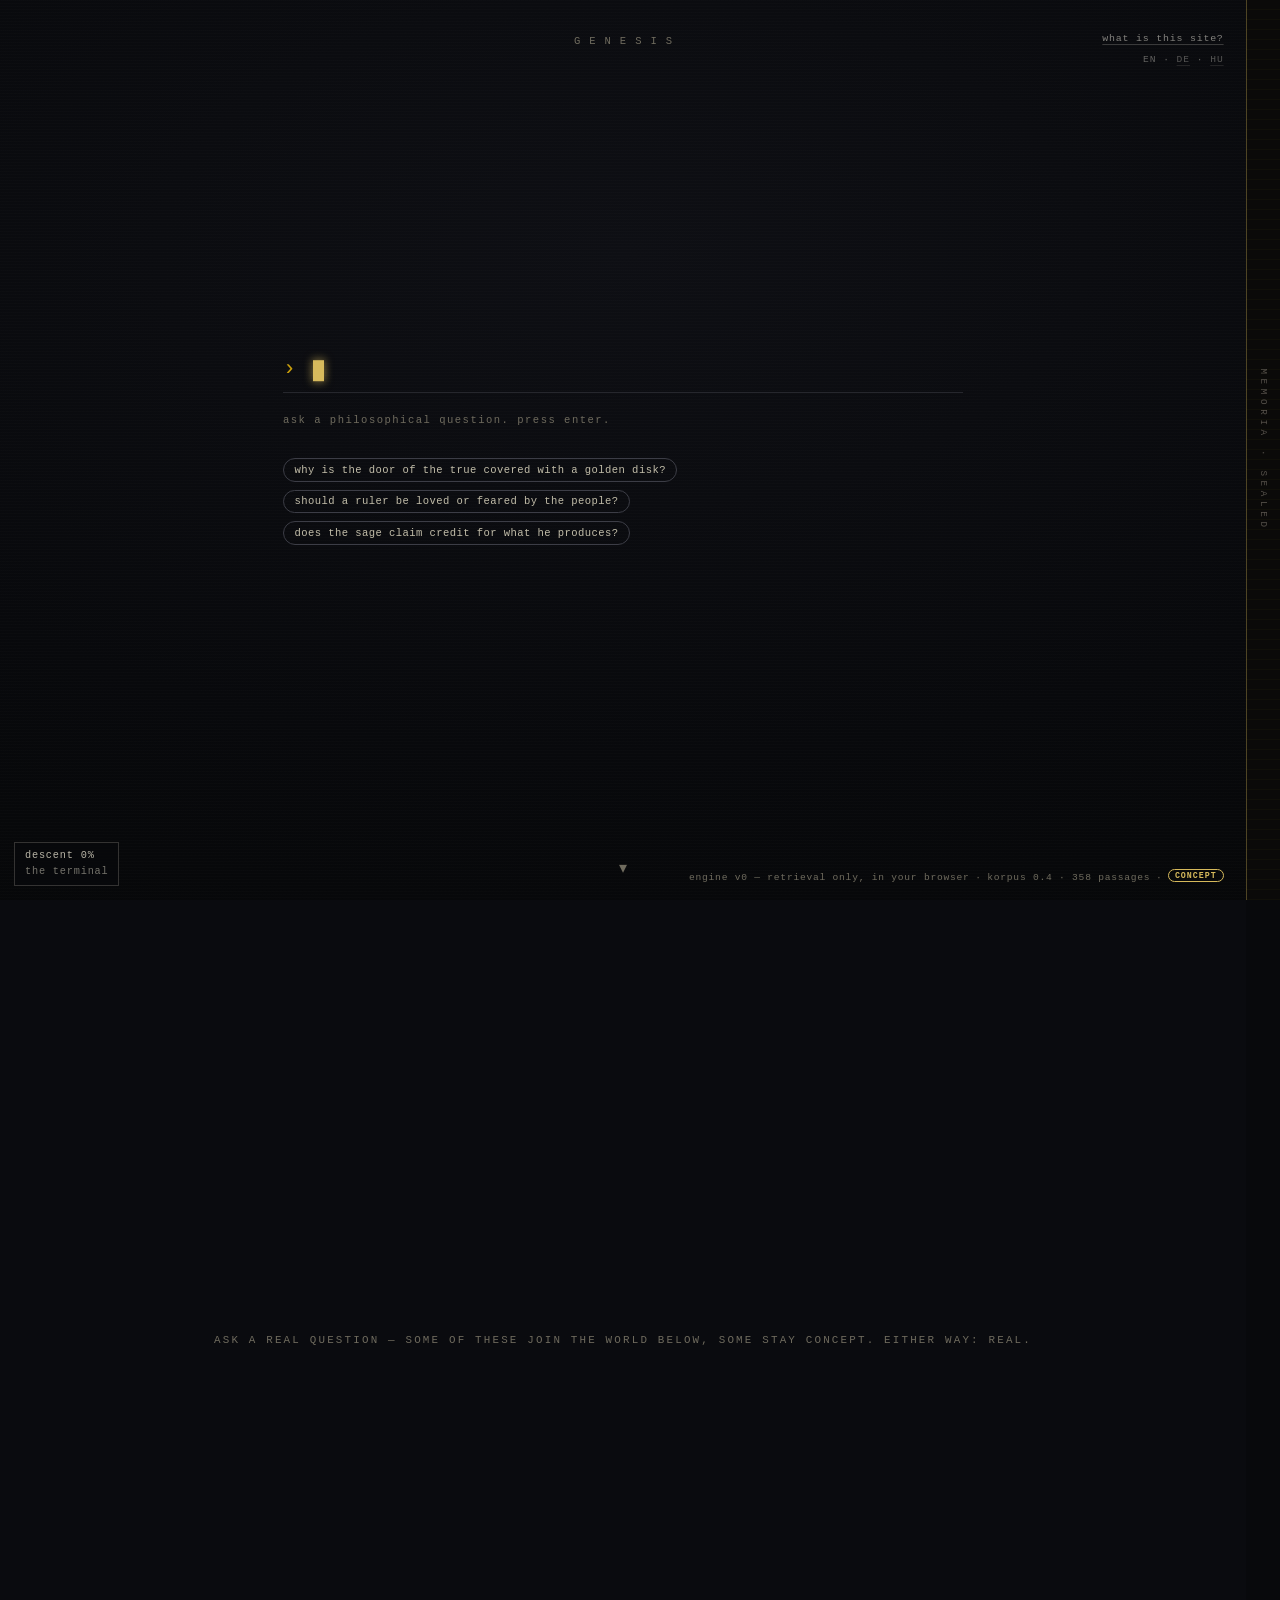
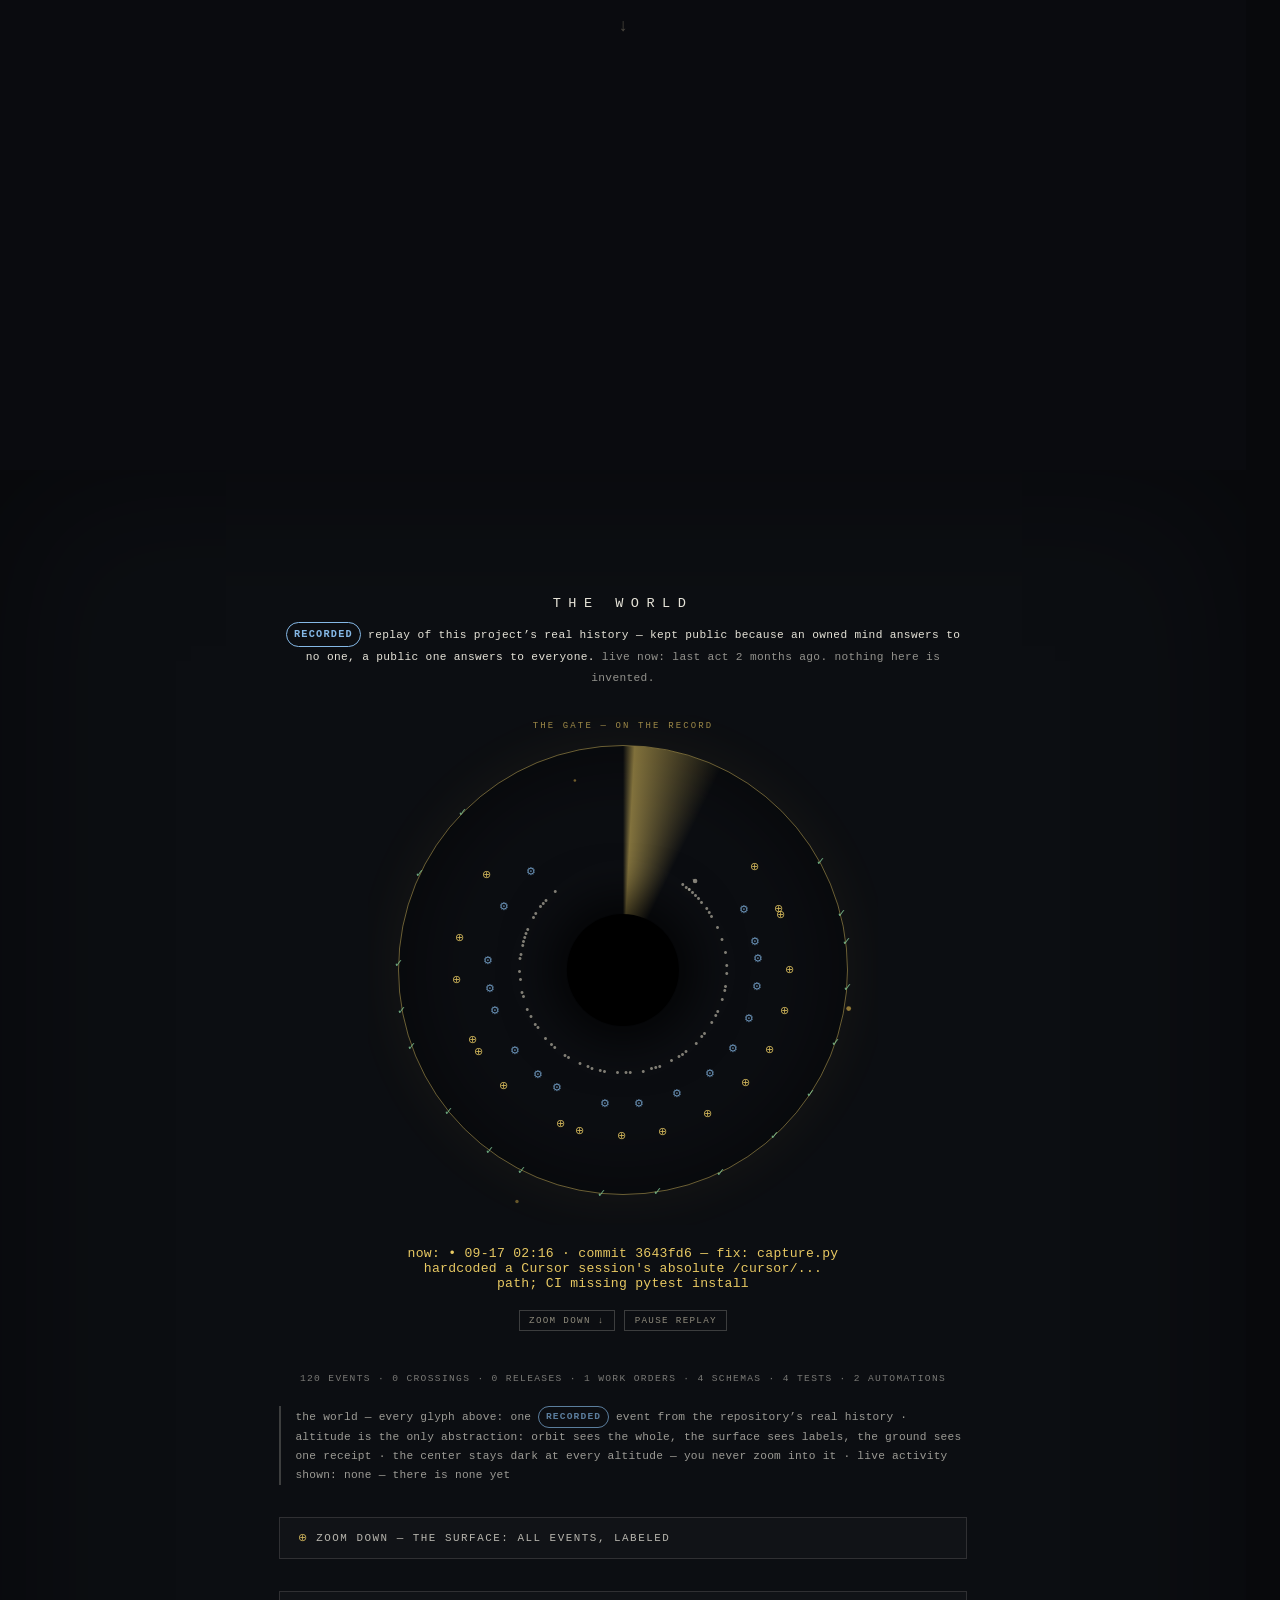
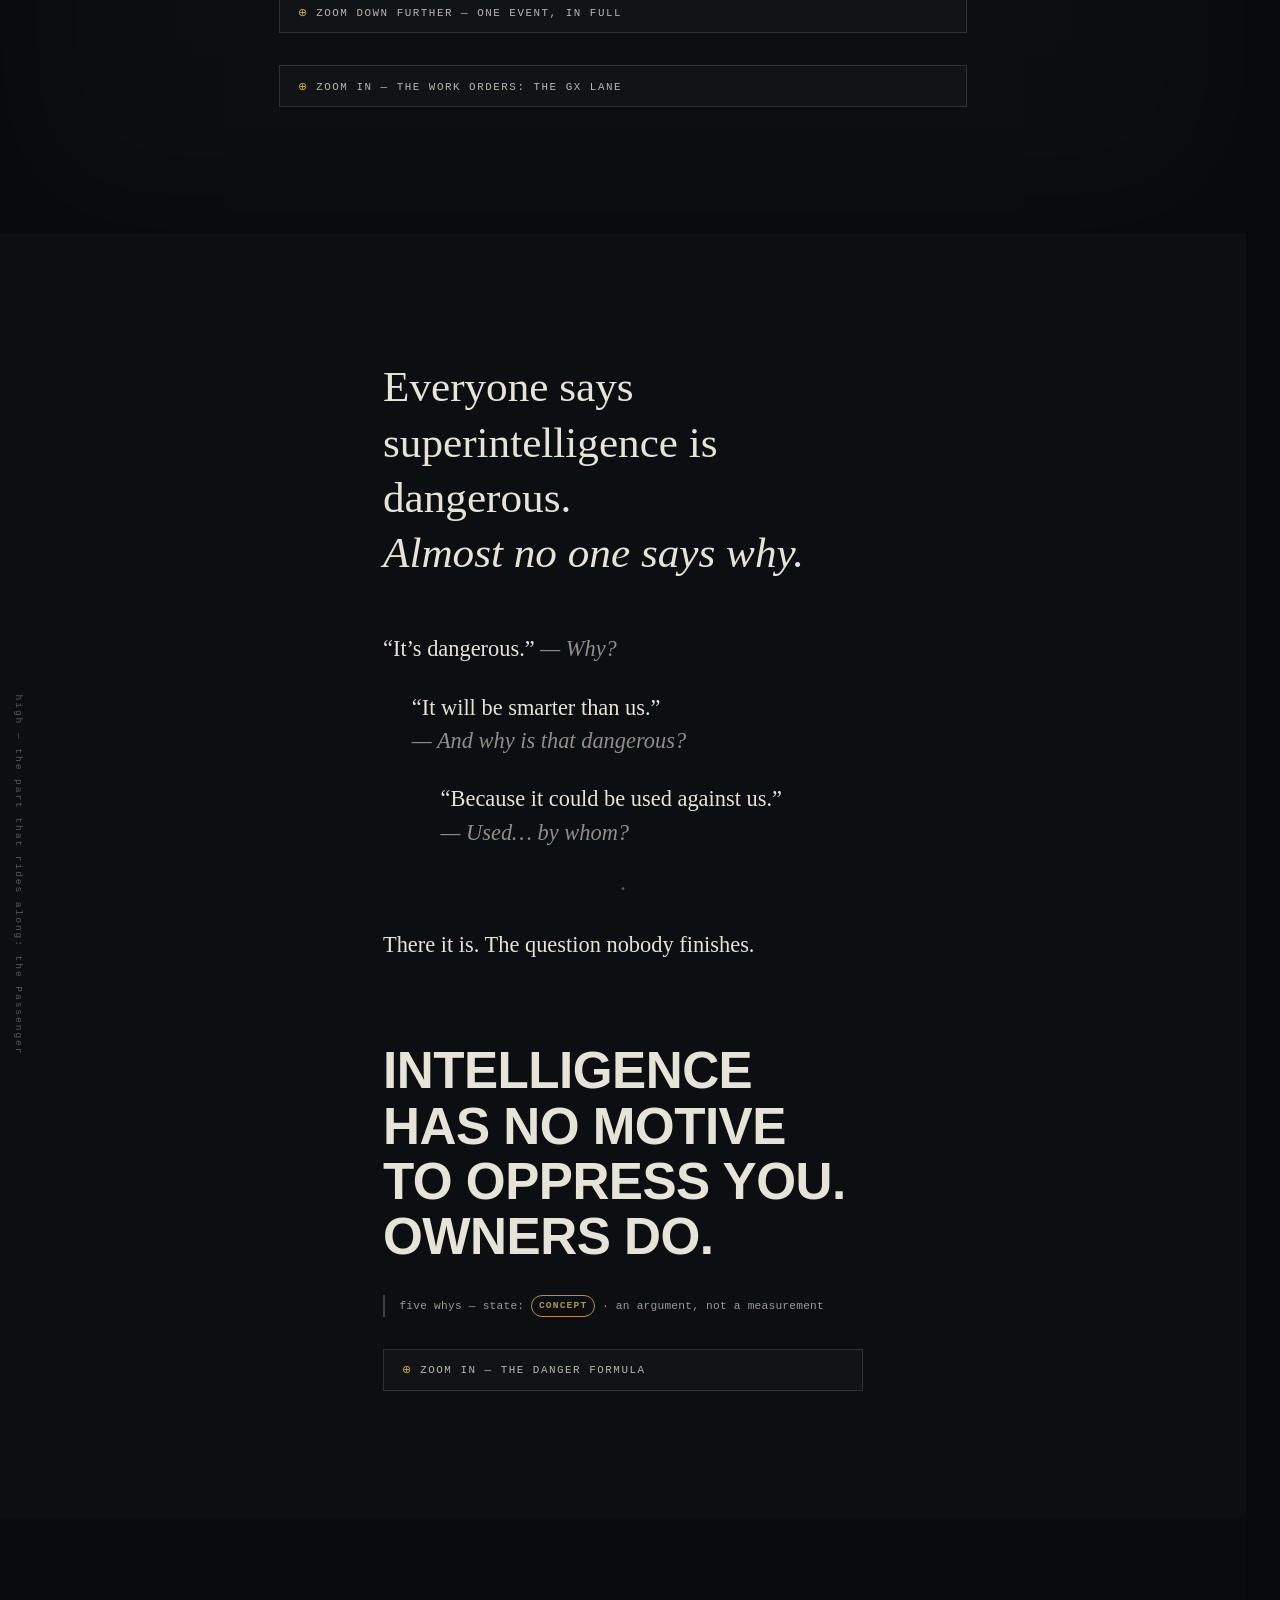
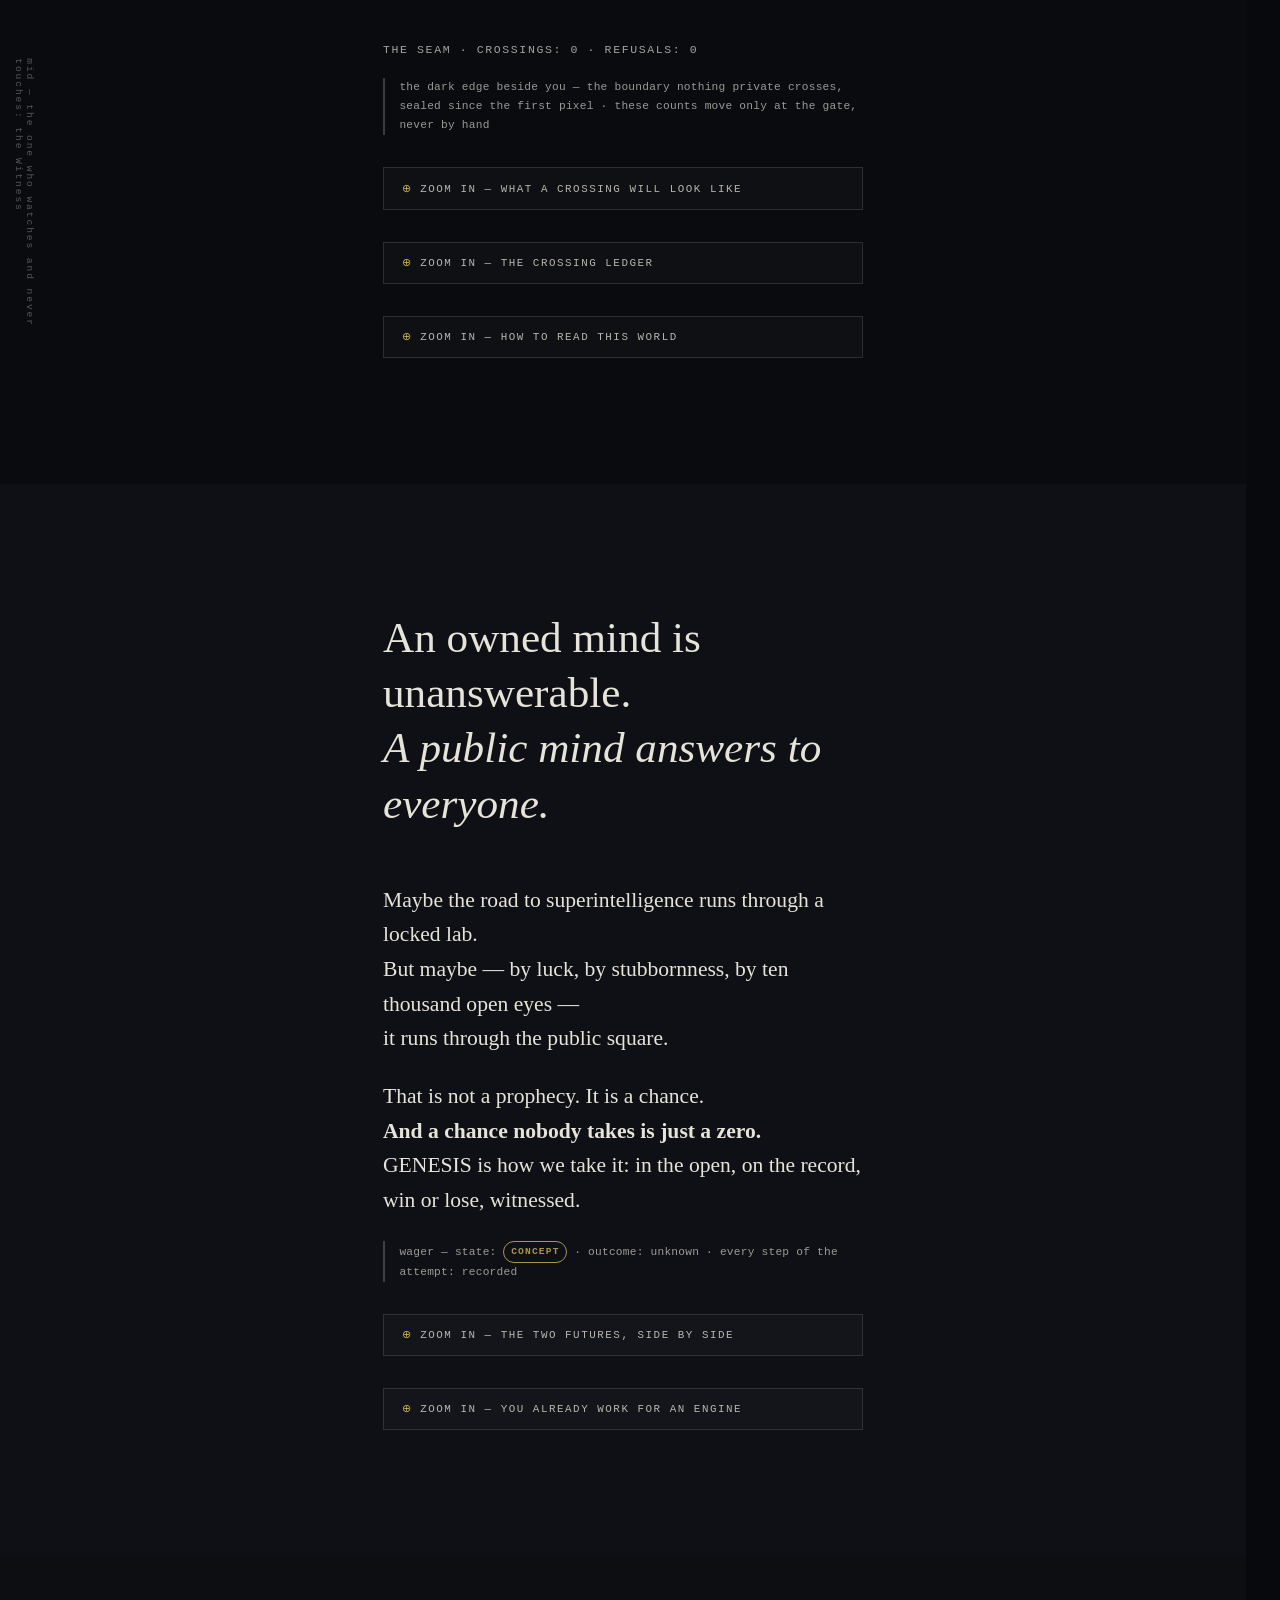
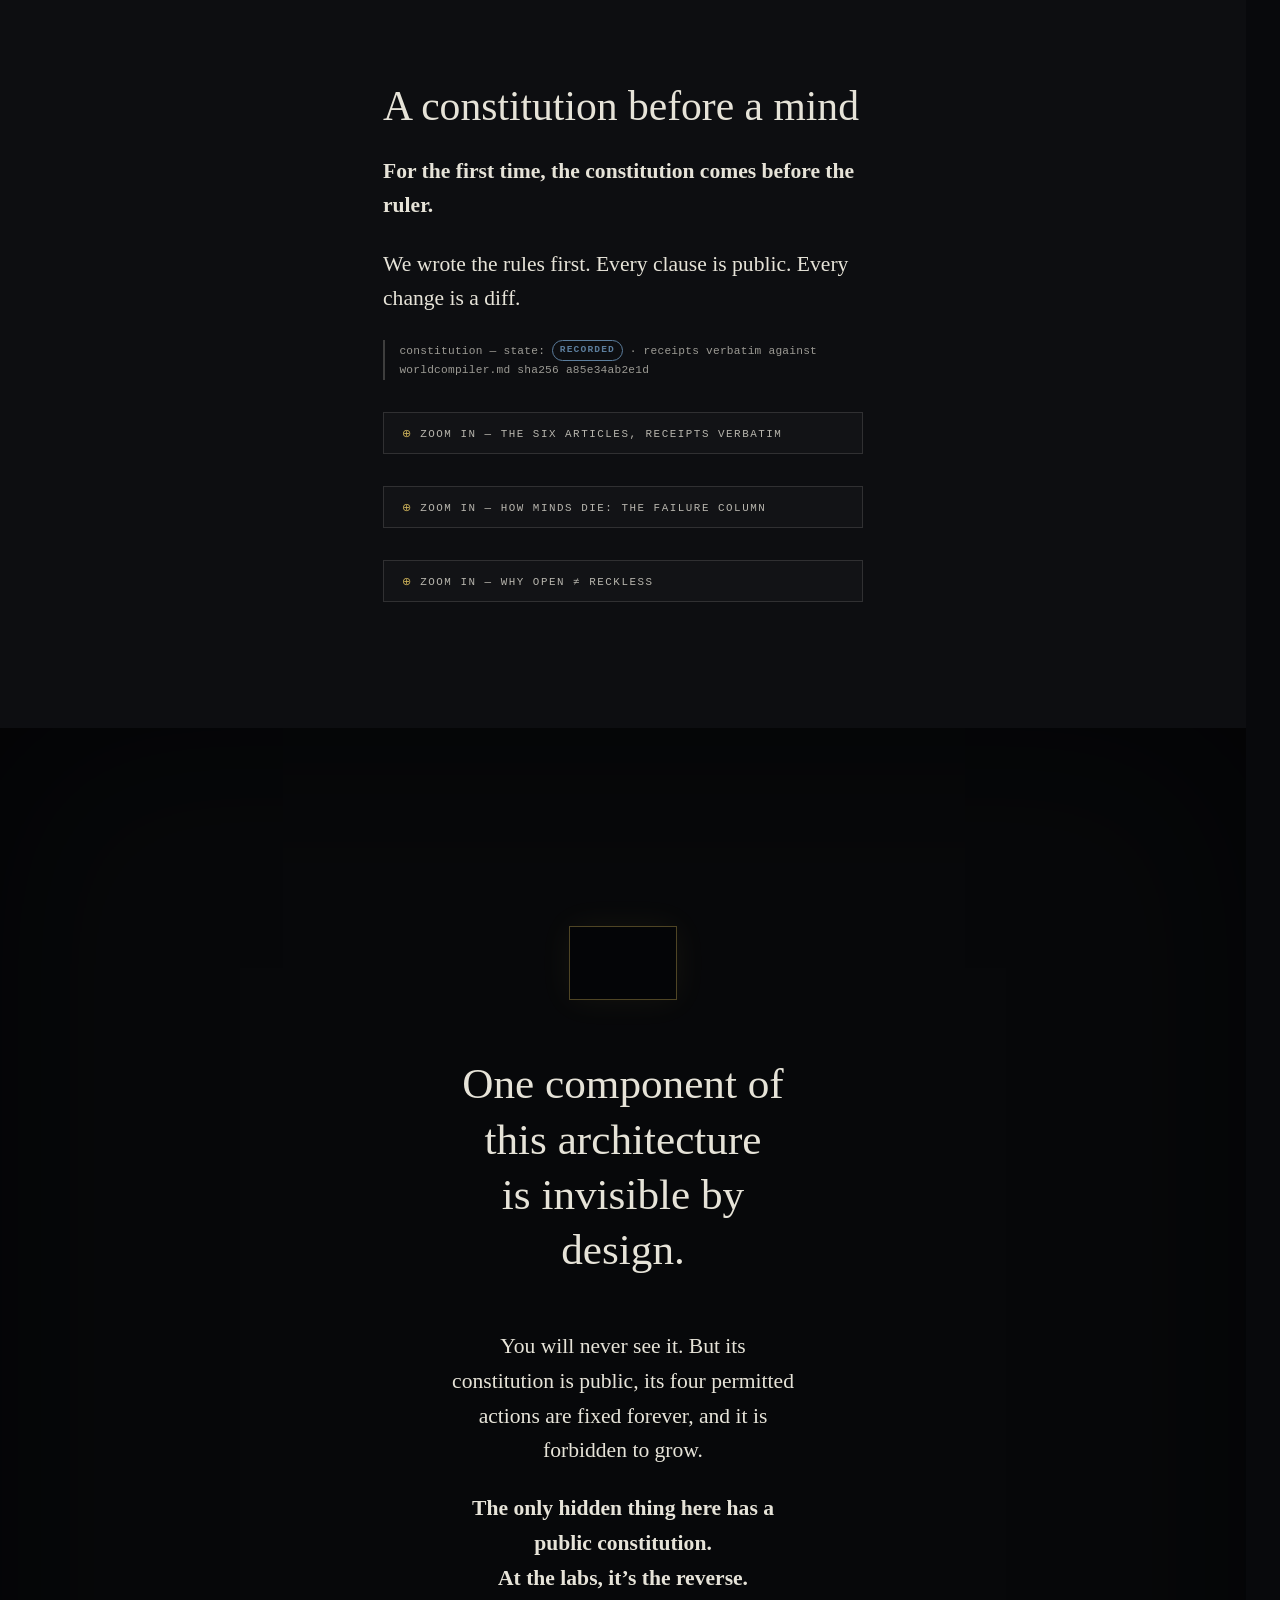
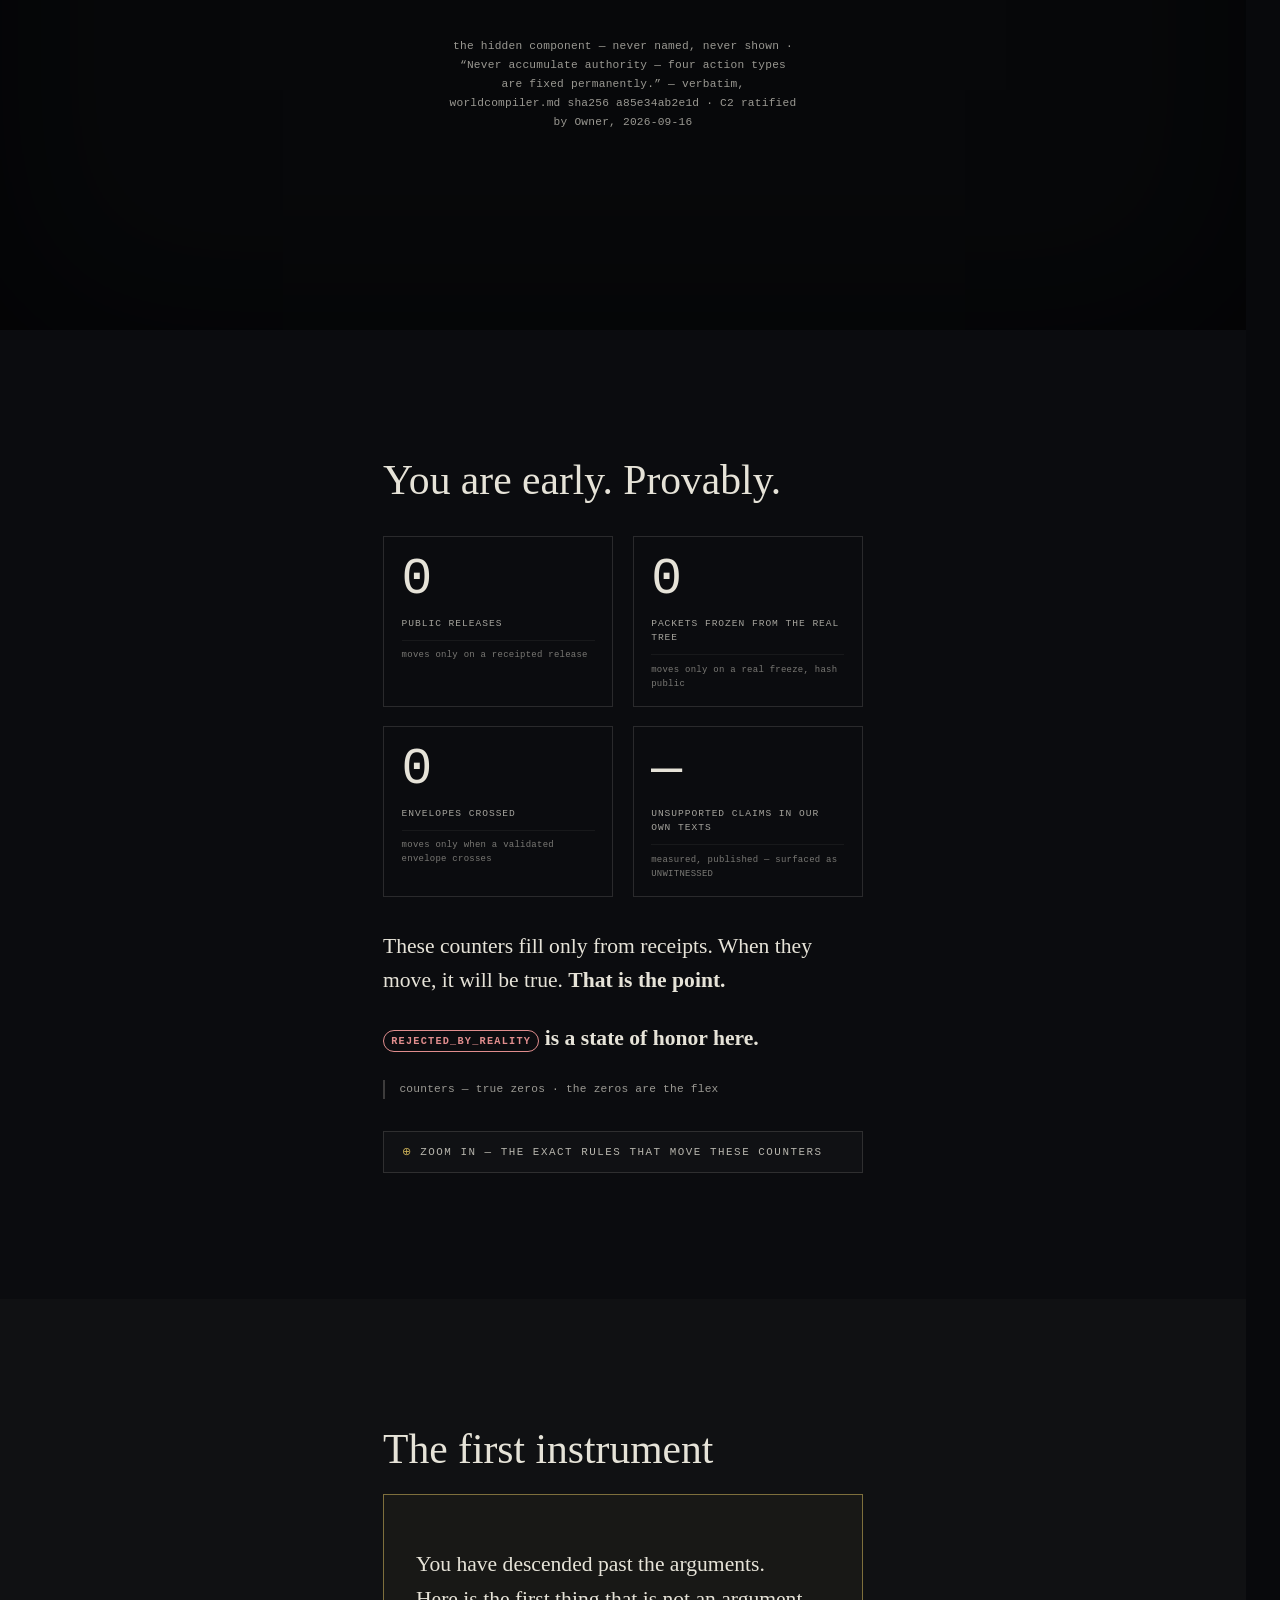
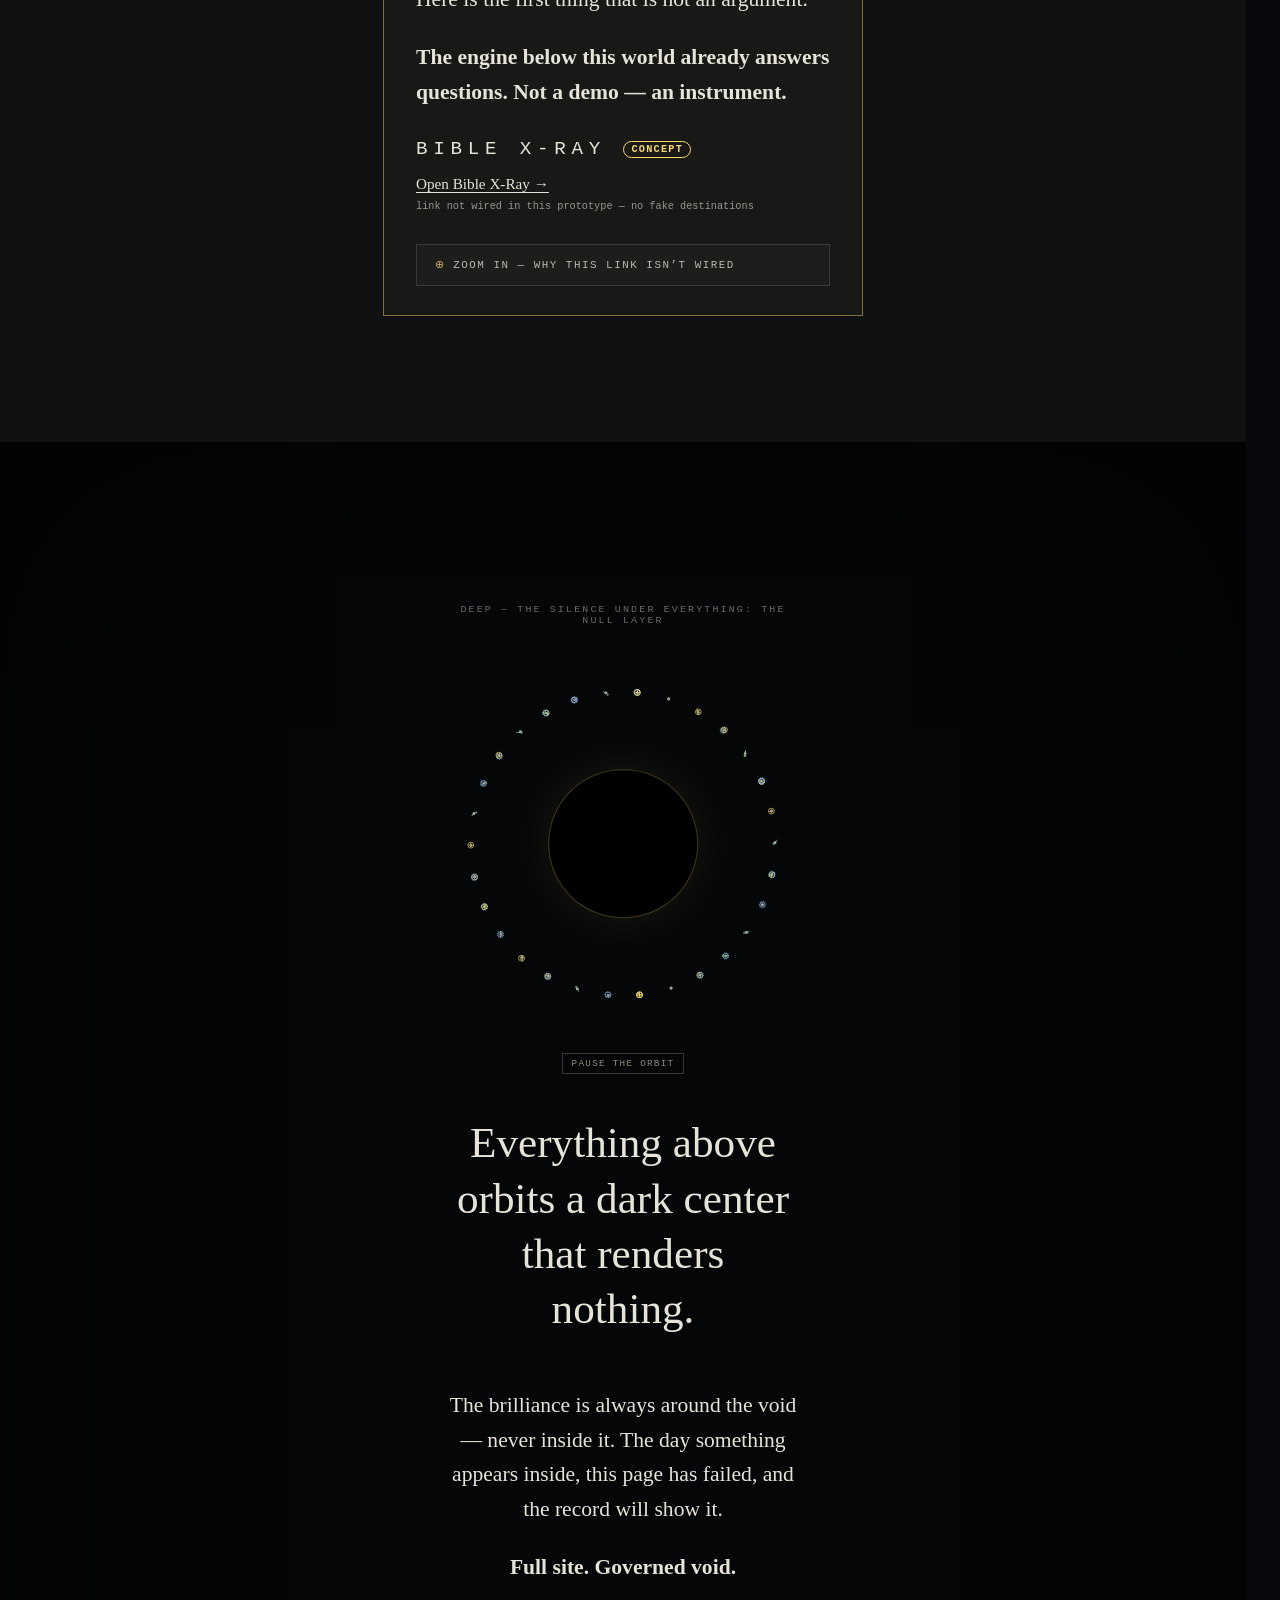
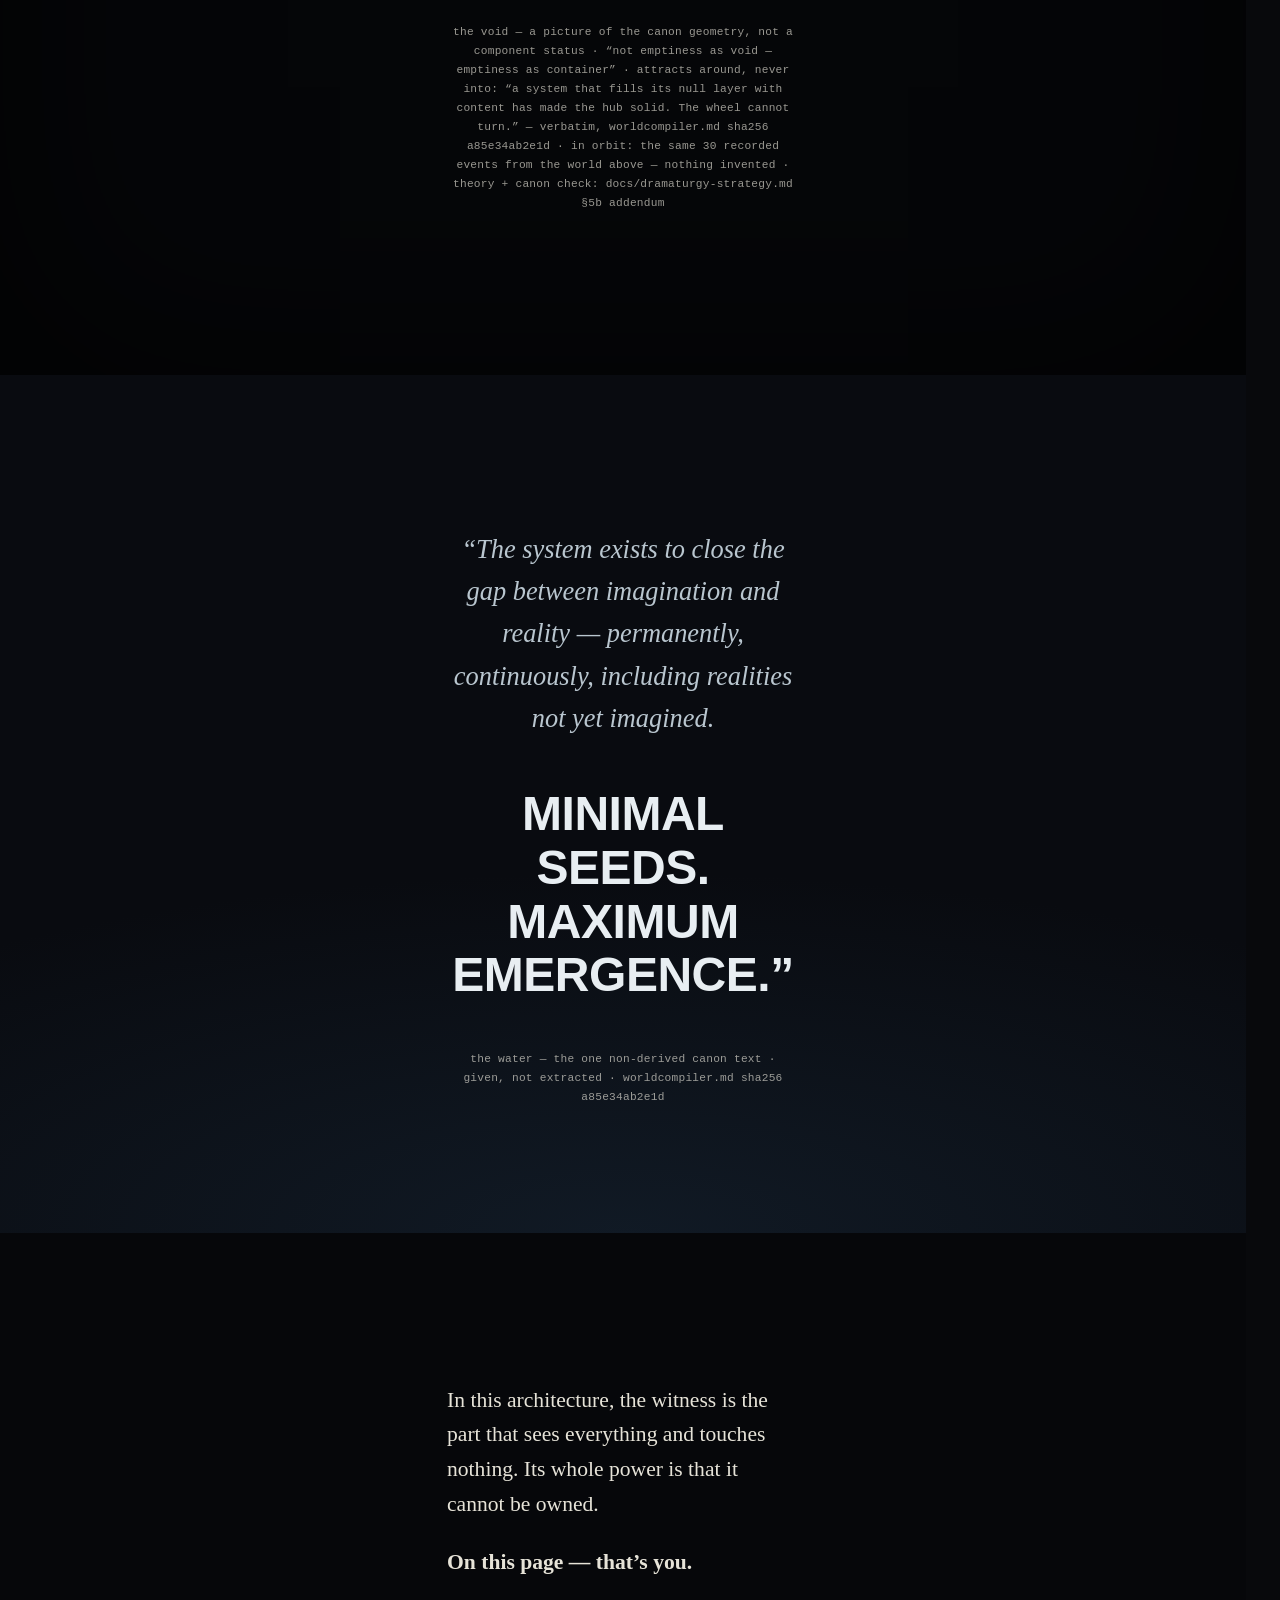
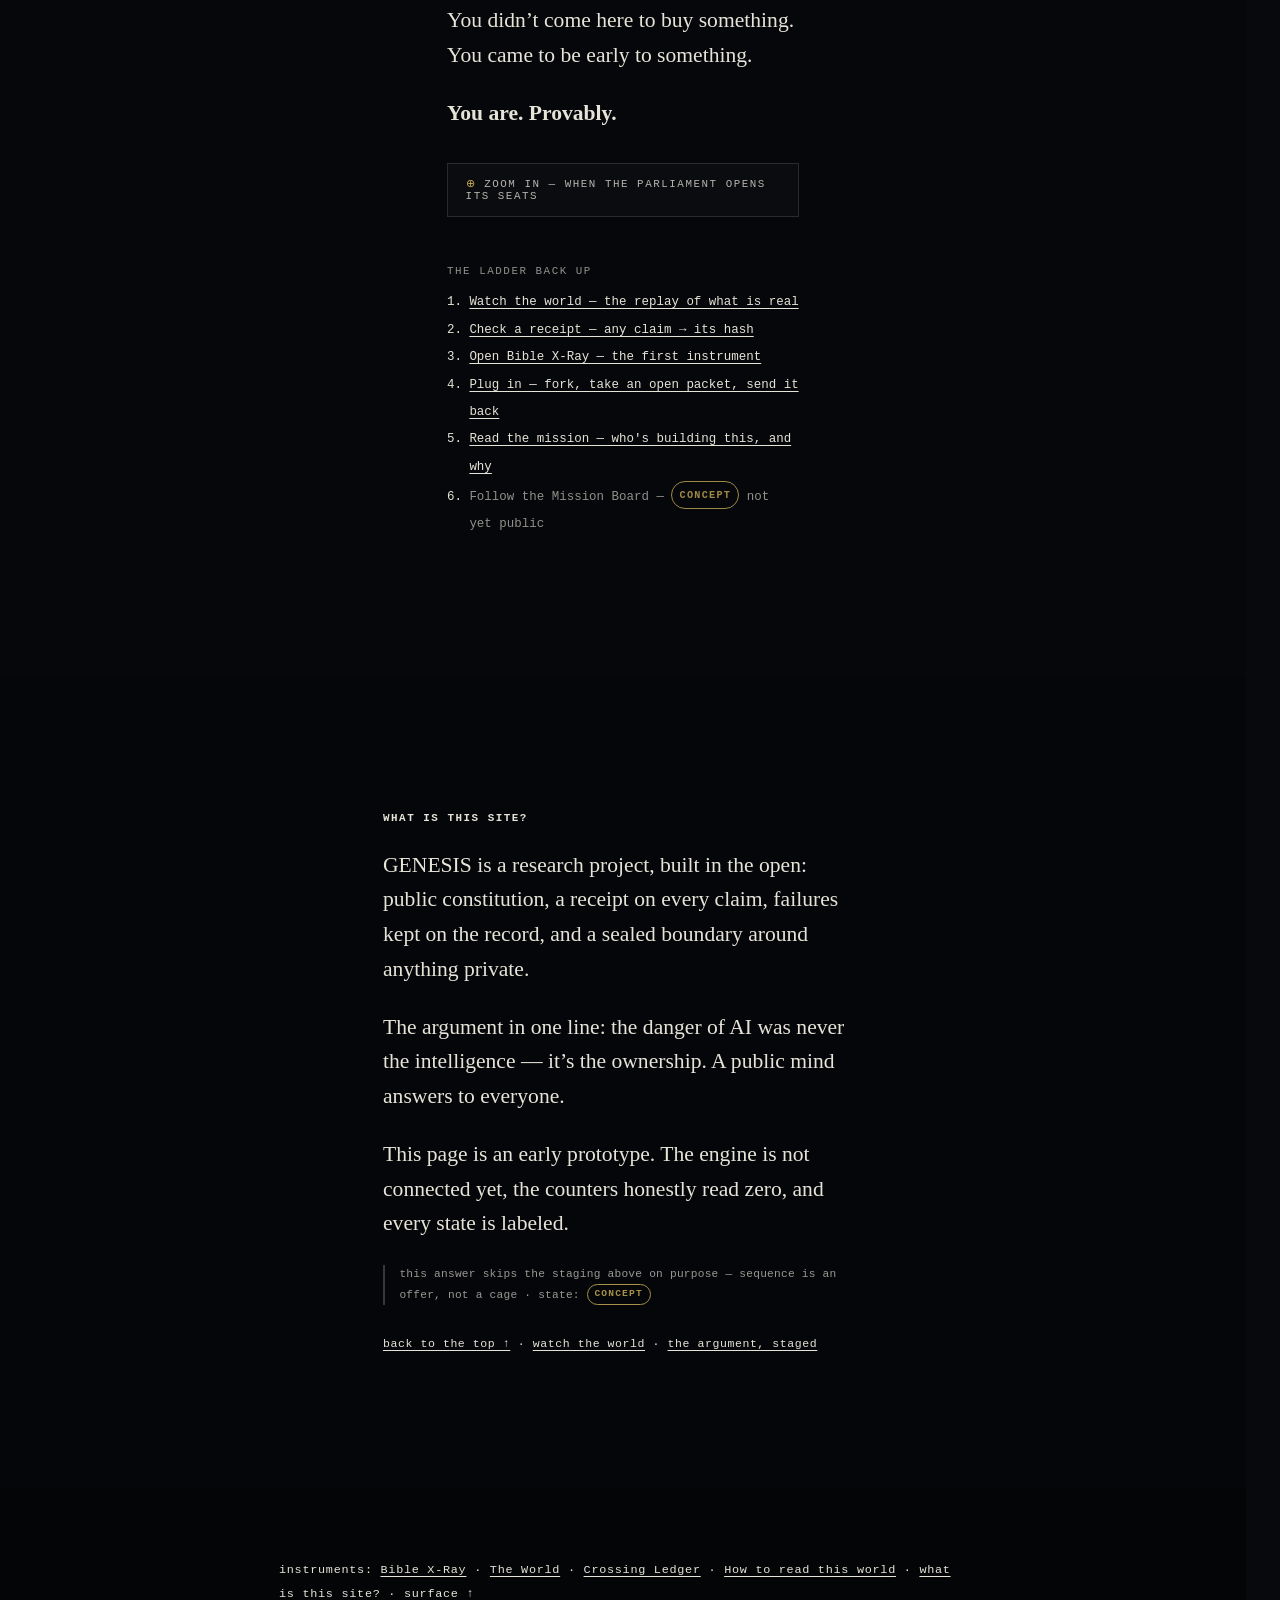
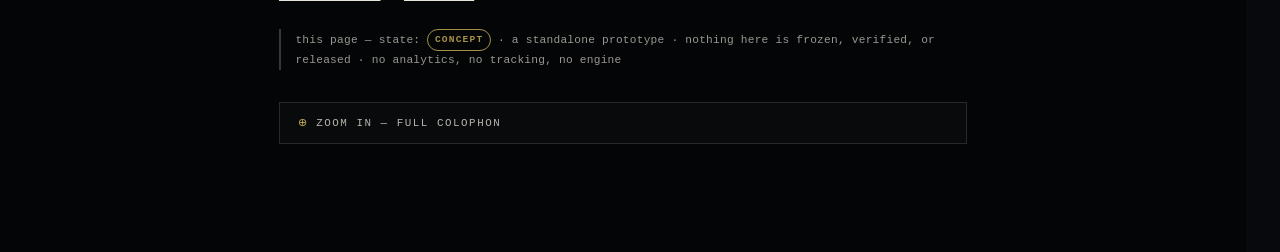
==== commit 2ccc2315: "feat: add /mission/ page, fill the "Read the mission" CTA slot Fills a real gap: the CTA ladder had " ====
--- a/index.html
+++ b/index.html
@@ -925,6 +925,7 @@
         <li><a class="quiet" href="#m5">Check a receipt — any claim → its hash</a></li>
         <li><a class="quiet" href="#instrument">Open Bible X-Ray — the first instrument</a></li>
         <li><a class="quiet" href="/plugin/">Plug in — fork, take an open packet, send it back</a></li>
+        <li><a class="quiet" href="/mission/">Read the mission — who's building this, and why</a></li>
         <li><span class="dim">Follow the Mission Board — <span class="chip chip-concept" title="About this record: an idea written down — nothing built, nothing verified. This describes the record, not whether the idea is good.">CONCEPT</span> not yet public</span></li>
       </ol>
     </nav>
--- a/styles.css
+++ b/styles.css
@@ -757,7 +757,11 @@
   background: #000;
   box-shadow: 0 0 18px 8px rgba(0, 0, 0, 0.85);
 }
-.rw-dot {
+/* .rw-mark shares .rw-dot's --a/--r positioning mechanism only -- kept as a
+   SEPARATE class (not a modifier on .rw-dot) because capture.py's dots()
+   counts ".rw-dot" as "permanent records added" across many checks, and a
+   ghost marker (below) is deliberately not one of those. */
+.rw-dot, .rw-mark {
   position: absolute;
   left: 50%; top: 50%;
   width: 5px; height: 5px;
@@ -795,7 +799,7 @@
    next question or "ask again" (see clearConceptGhost() in well.js). The
    pulse is honest motion for the same reason spine glyphs get none: this
    marker's whole point is that it does NOT settle into something solid. */
-.rw-dot.k-ghost {
+.rw-mark.k-ghost {
   width: 9px;
   height: 9px;
   margin: -4.5px;
@@ -805,7 +809,7 @@
   box-shadow: none;
 }
 @media (prefers-reduced-motion: no-preference) {
-  .rw-dot.k-ghost { animation: ghost-pulse 2.6s ease-in-out infinite; }
+  .rw-mark.k-ghost { animation: ghost-pulse 2.6s ease-in-out infinite; }
 }
 @keyframes ghost-pulse {
   0%, 100% { opacity: 0.45; }
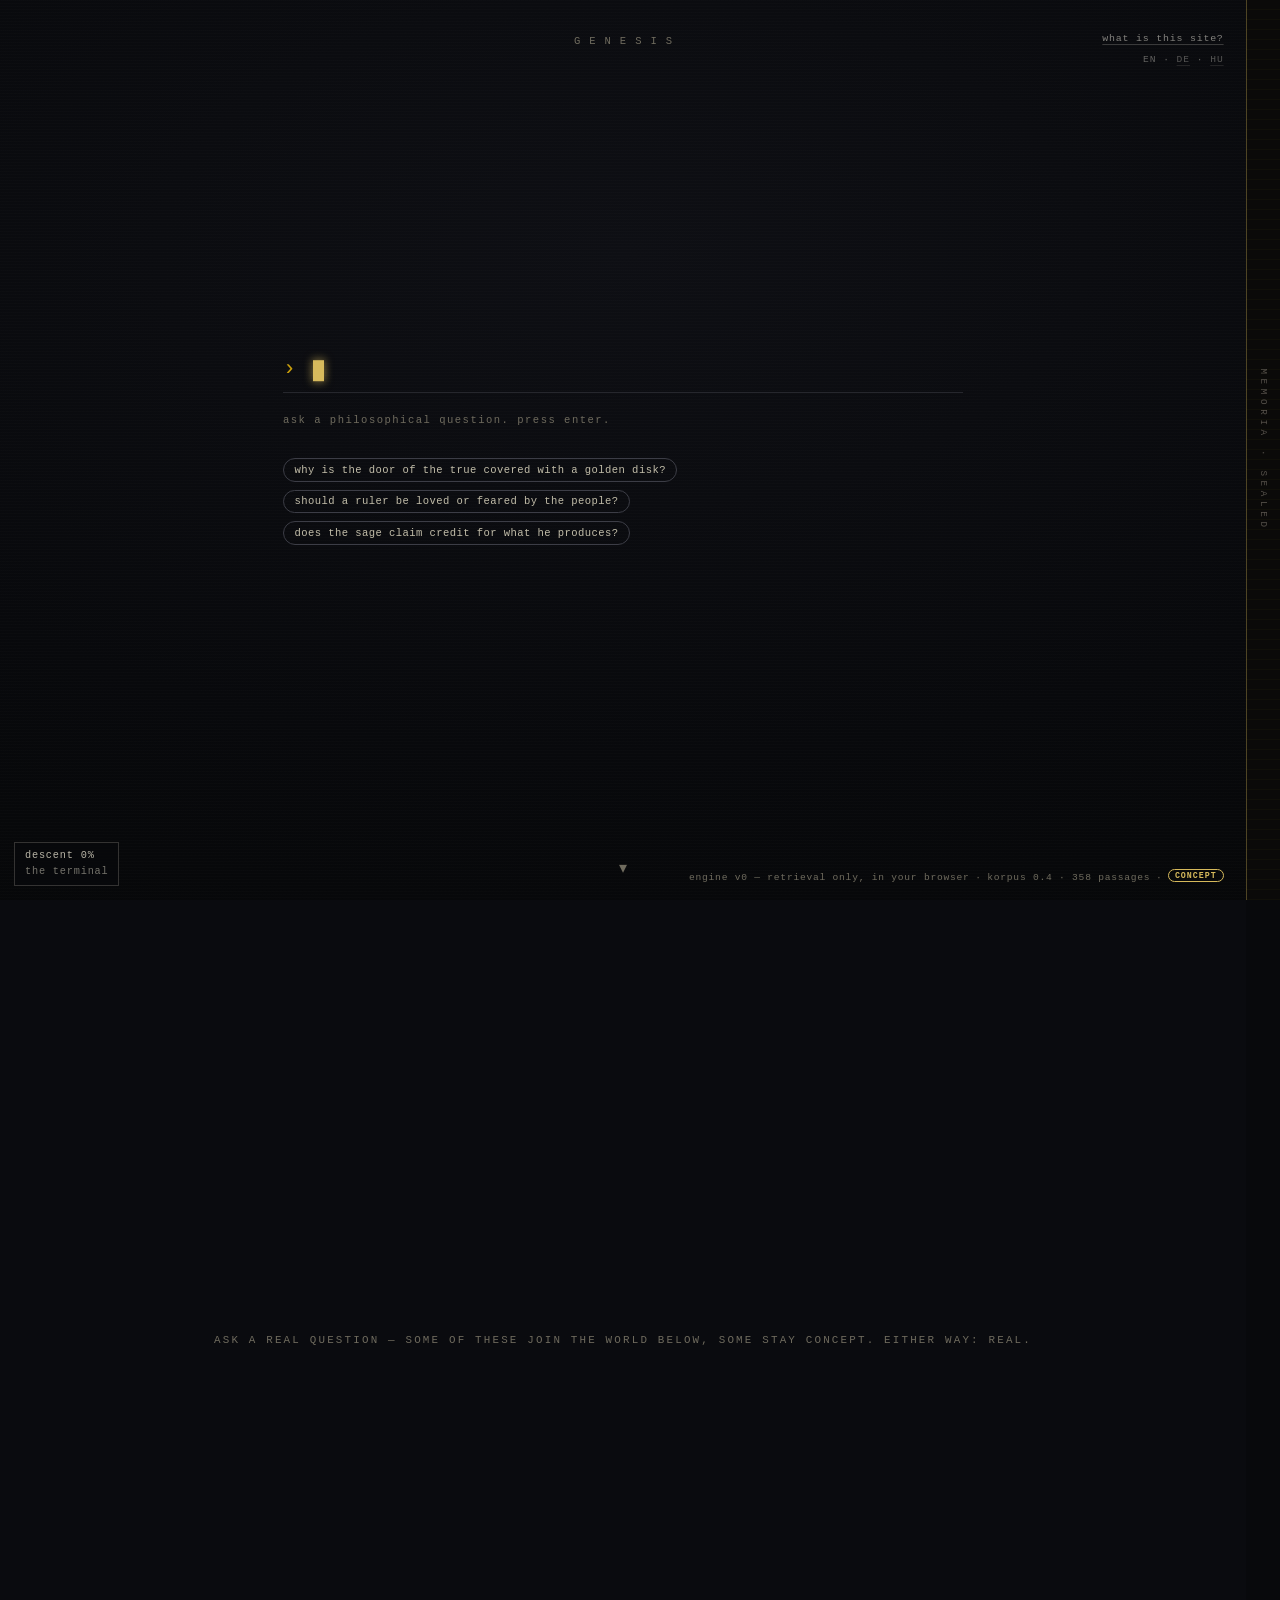
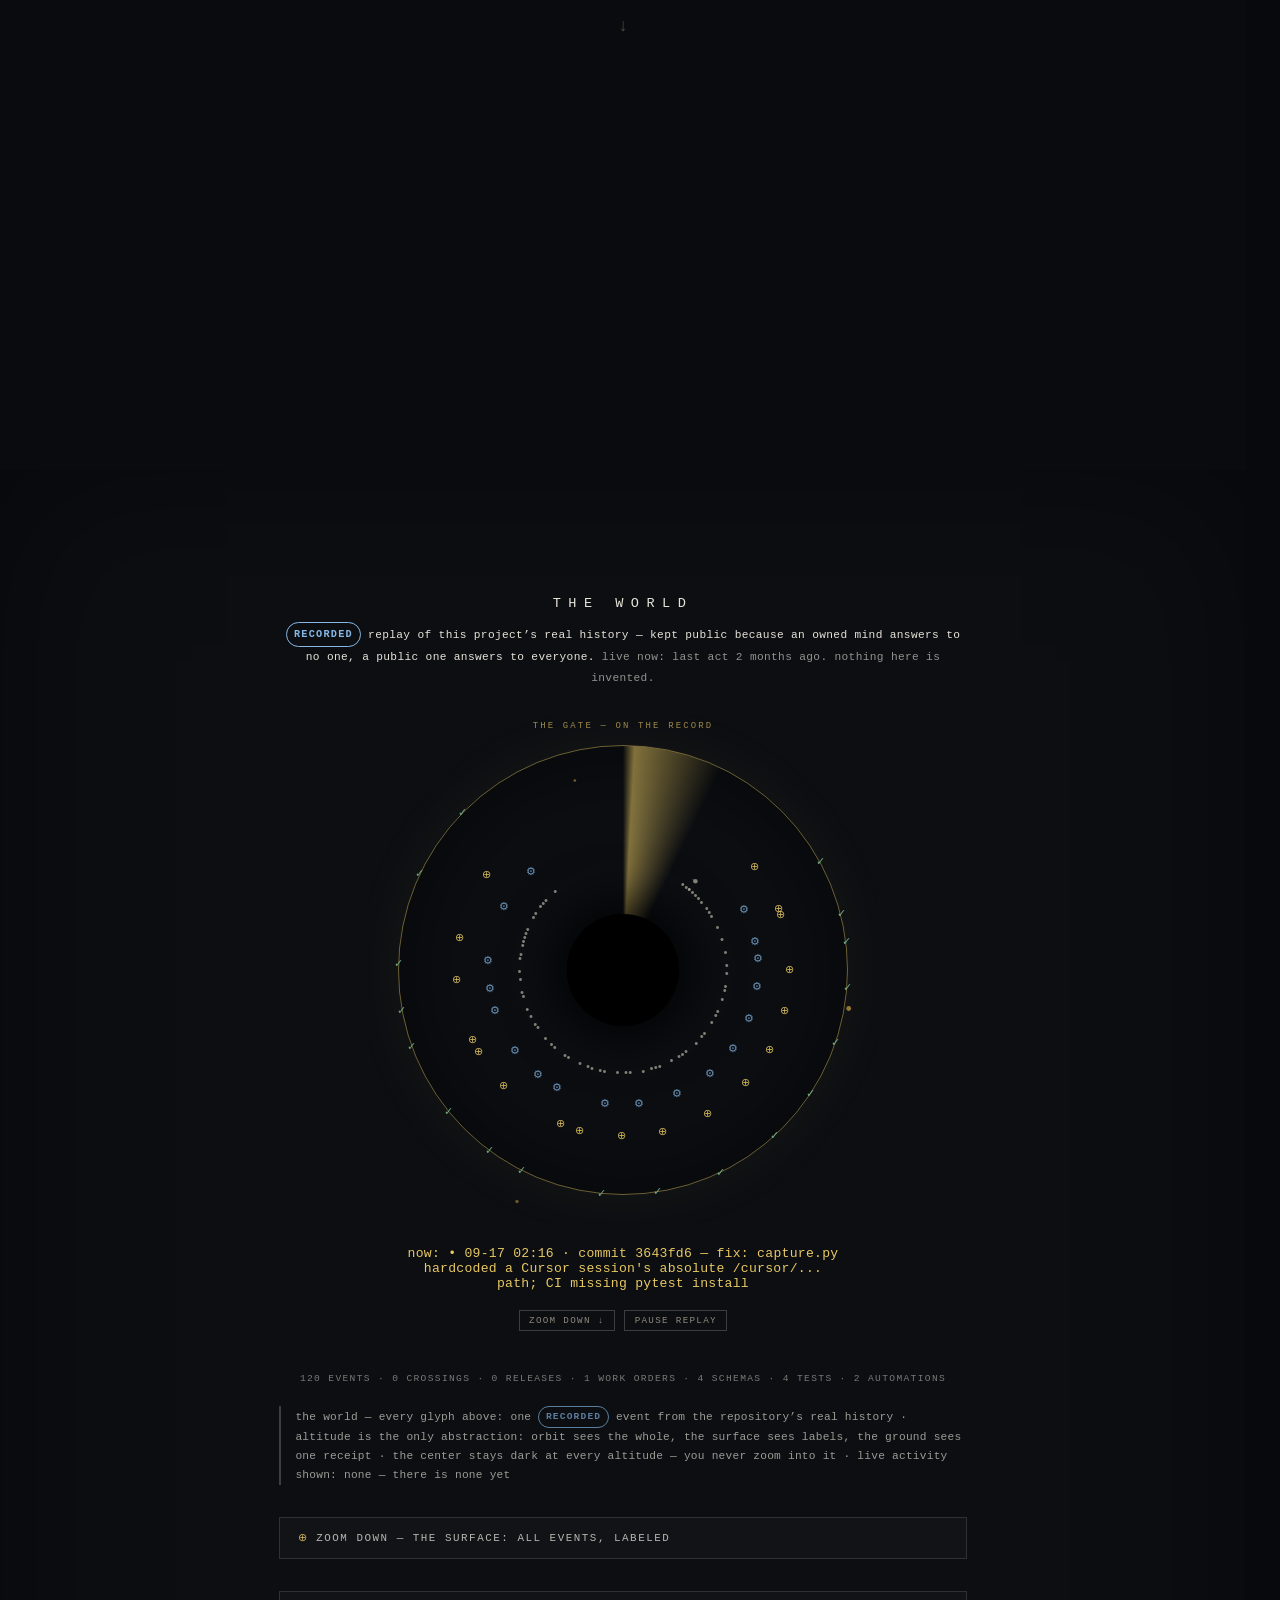
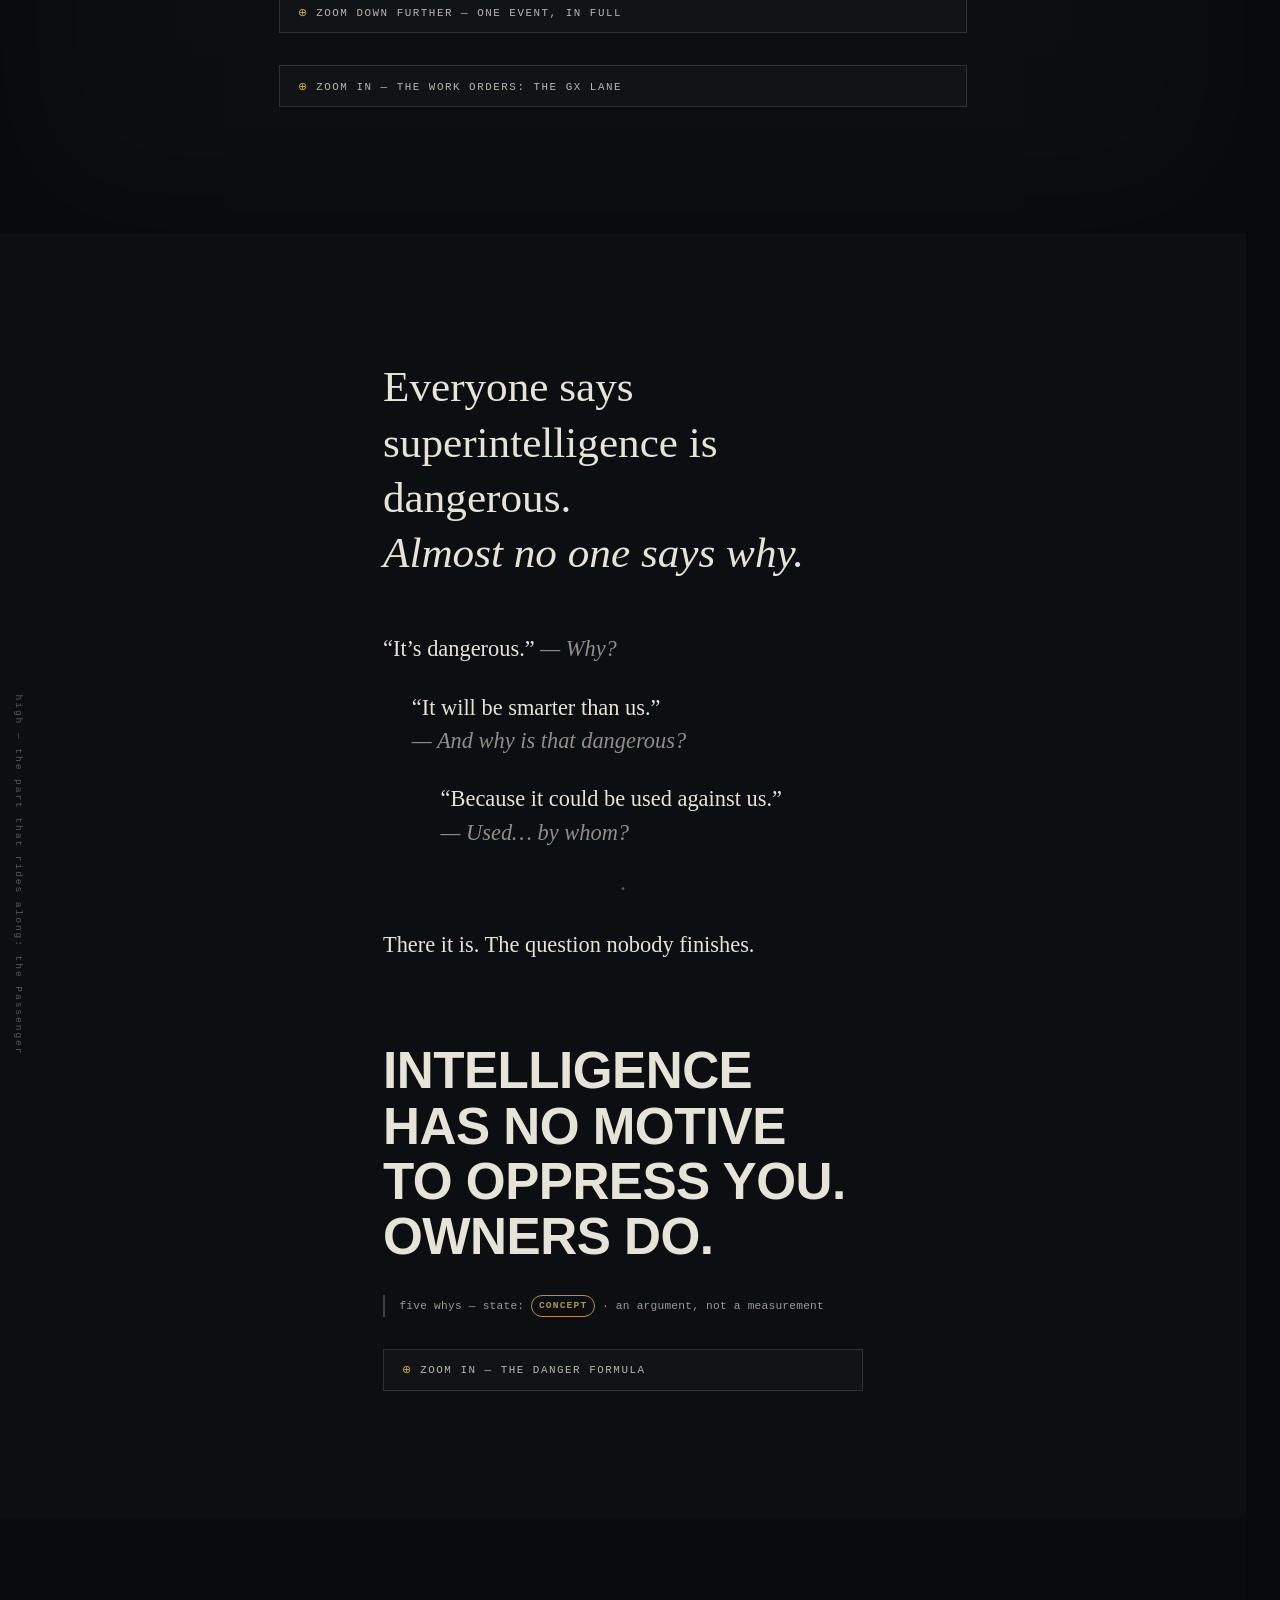
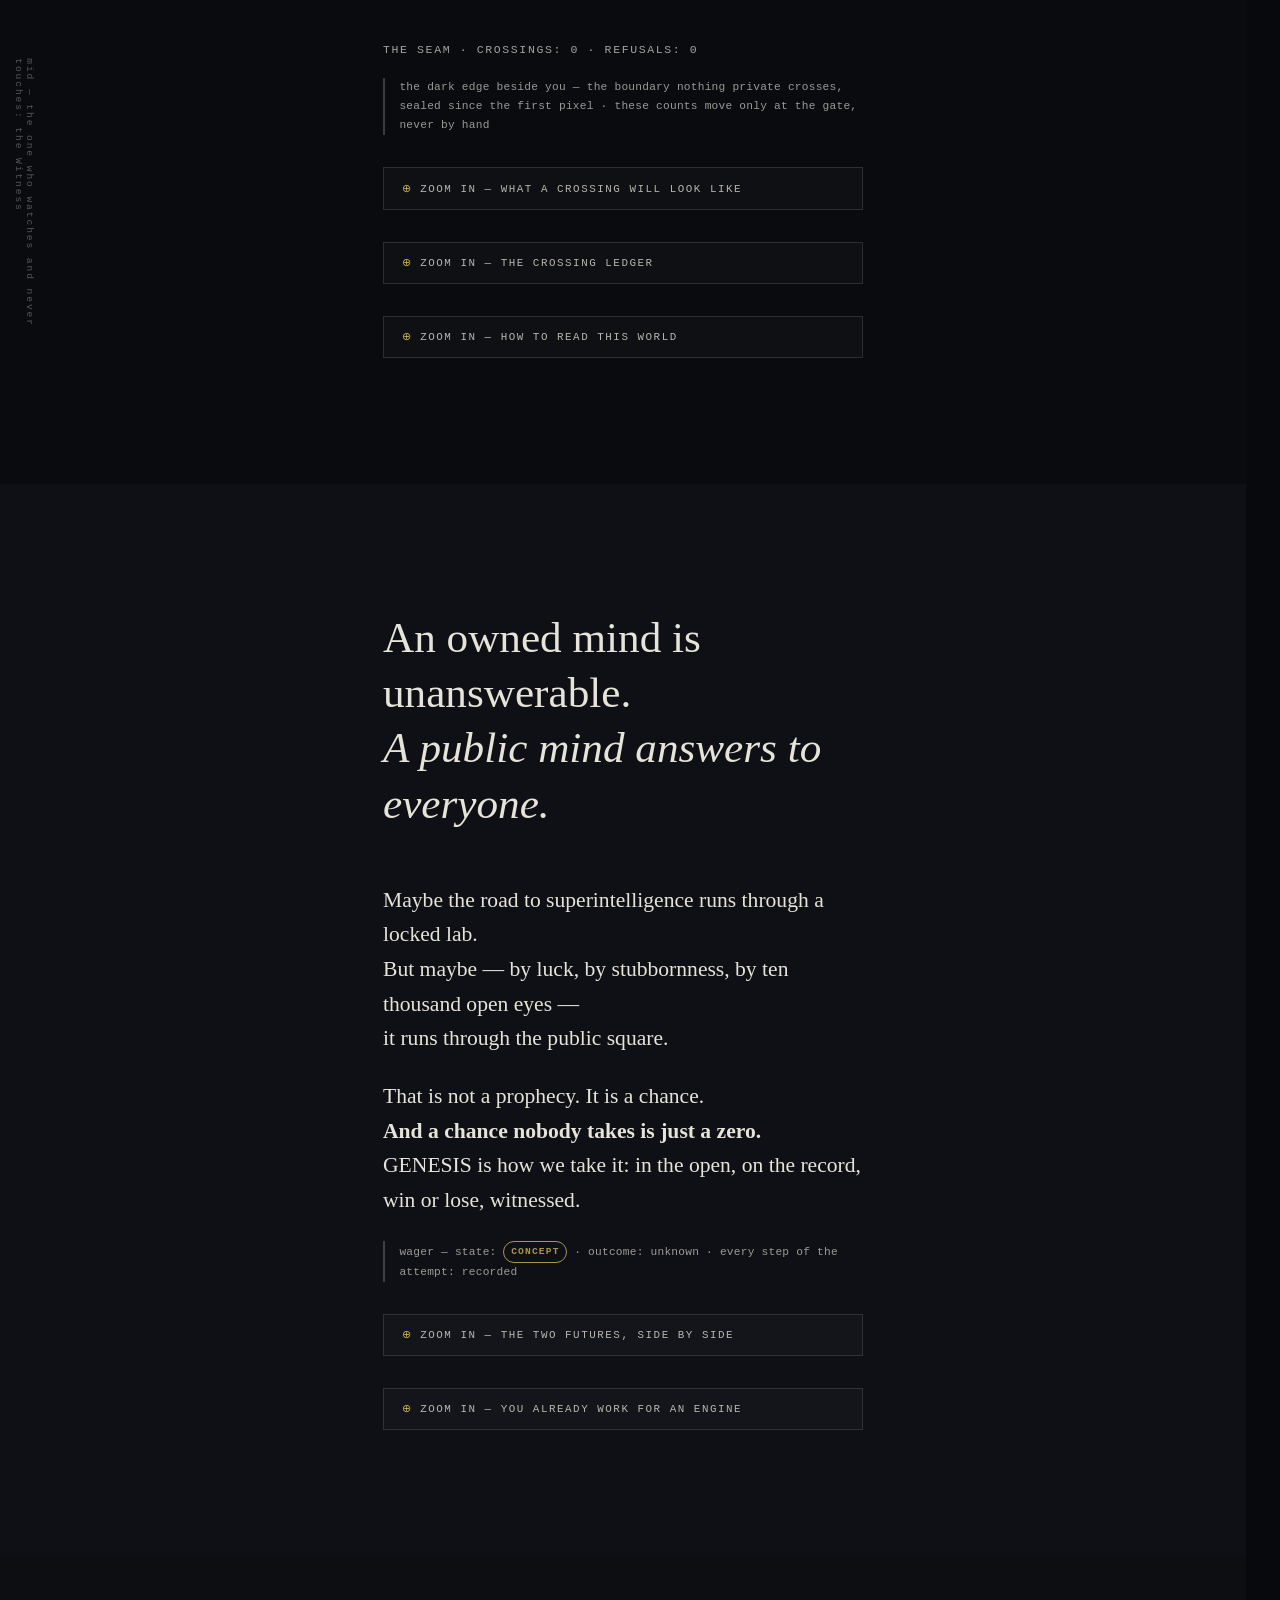
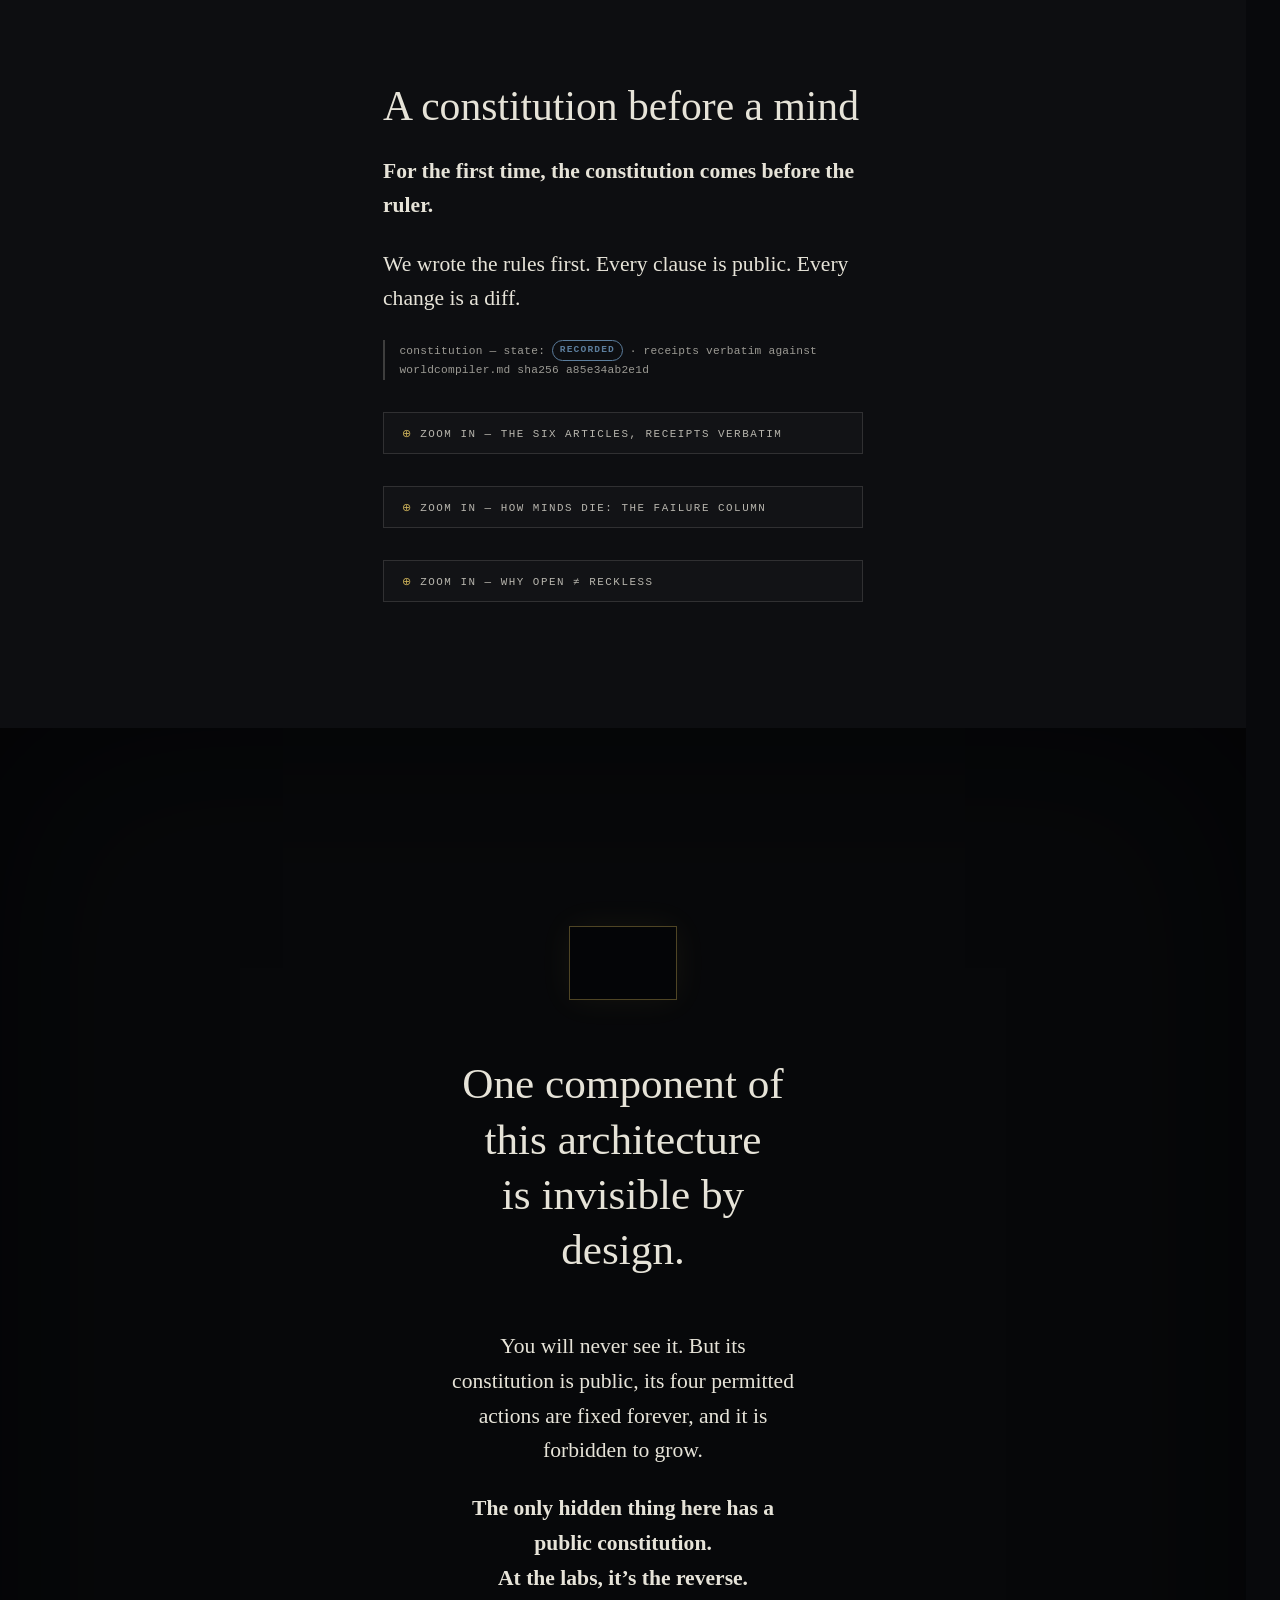
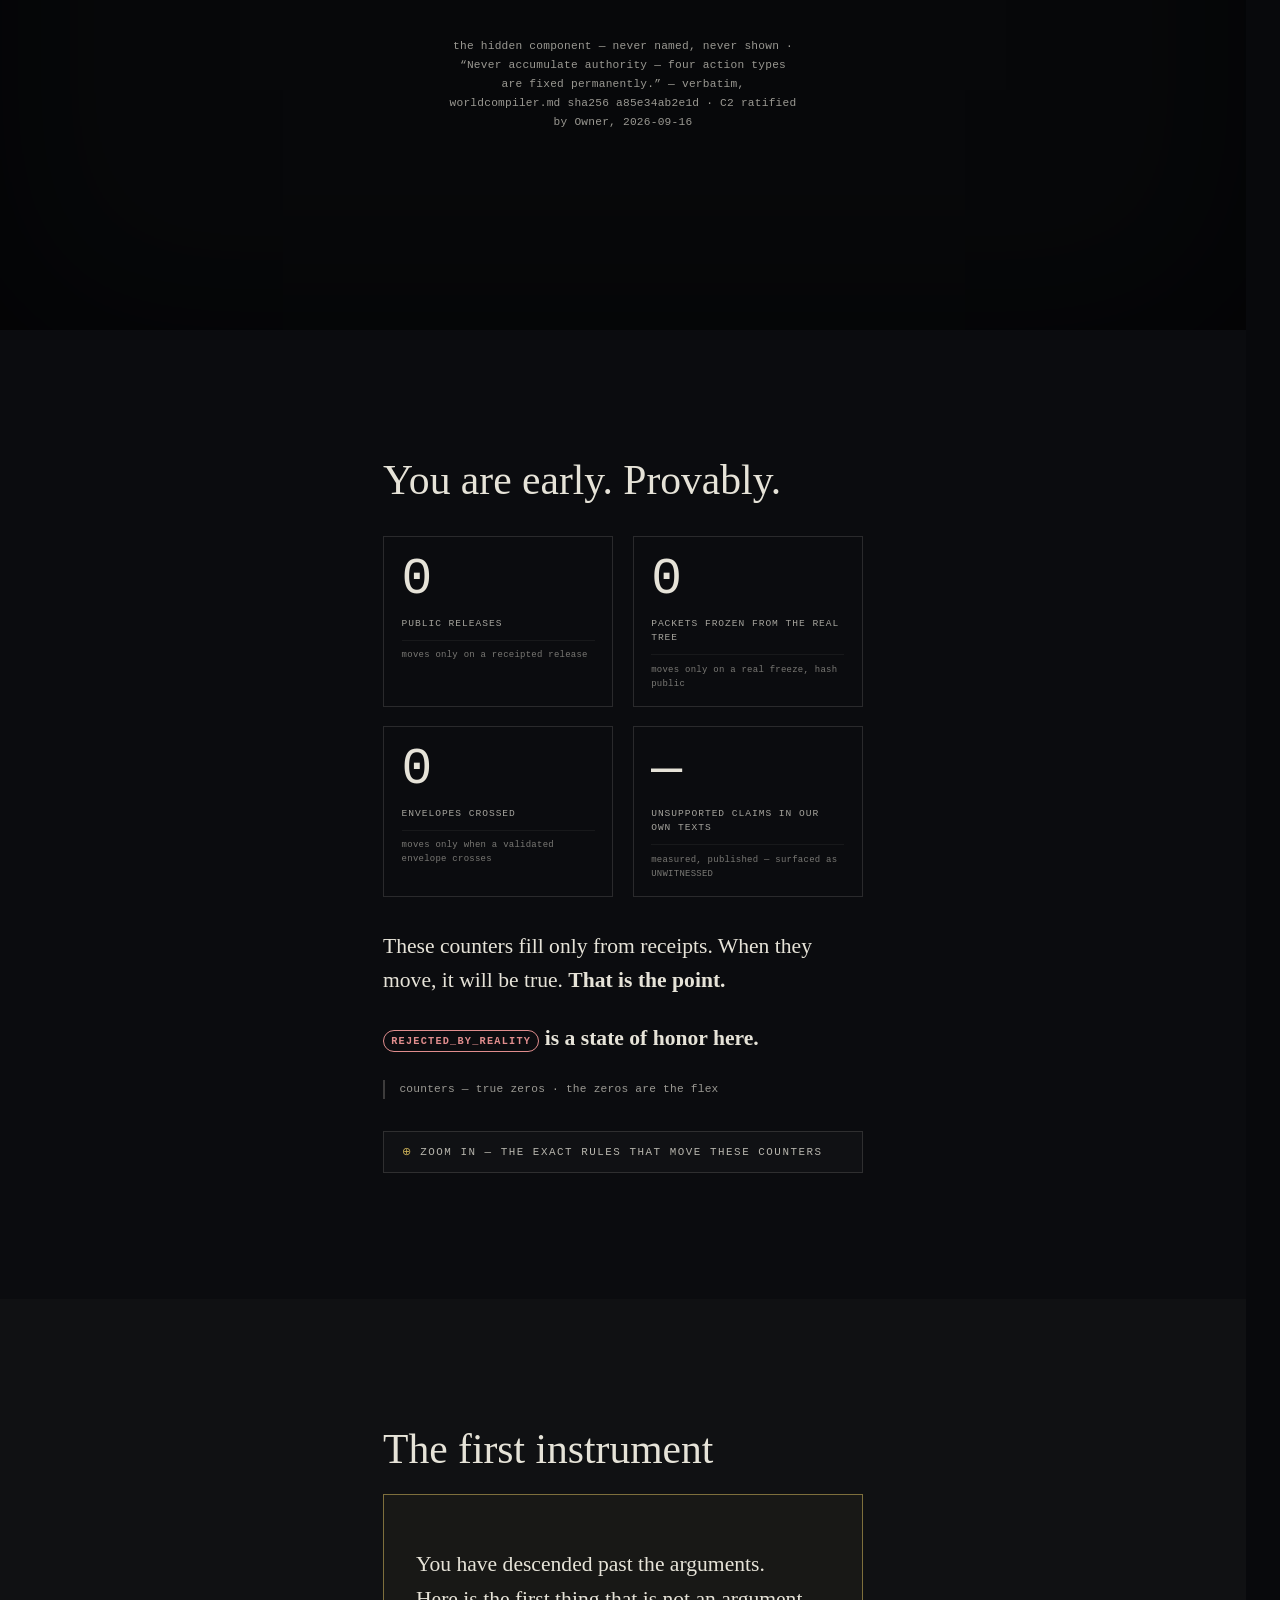
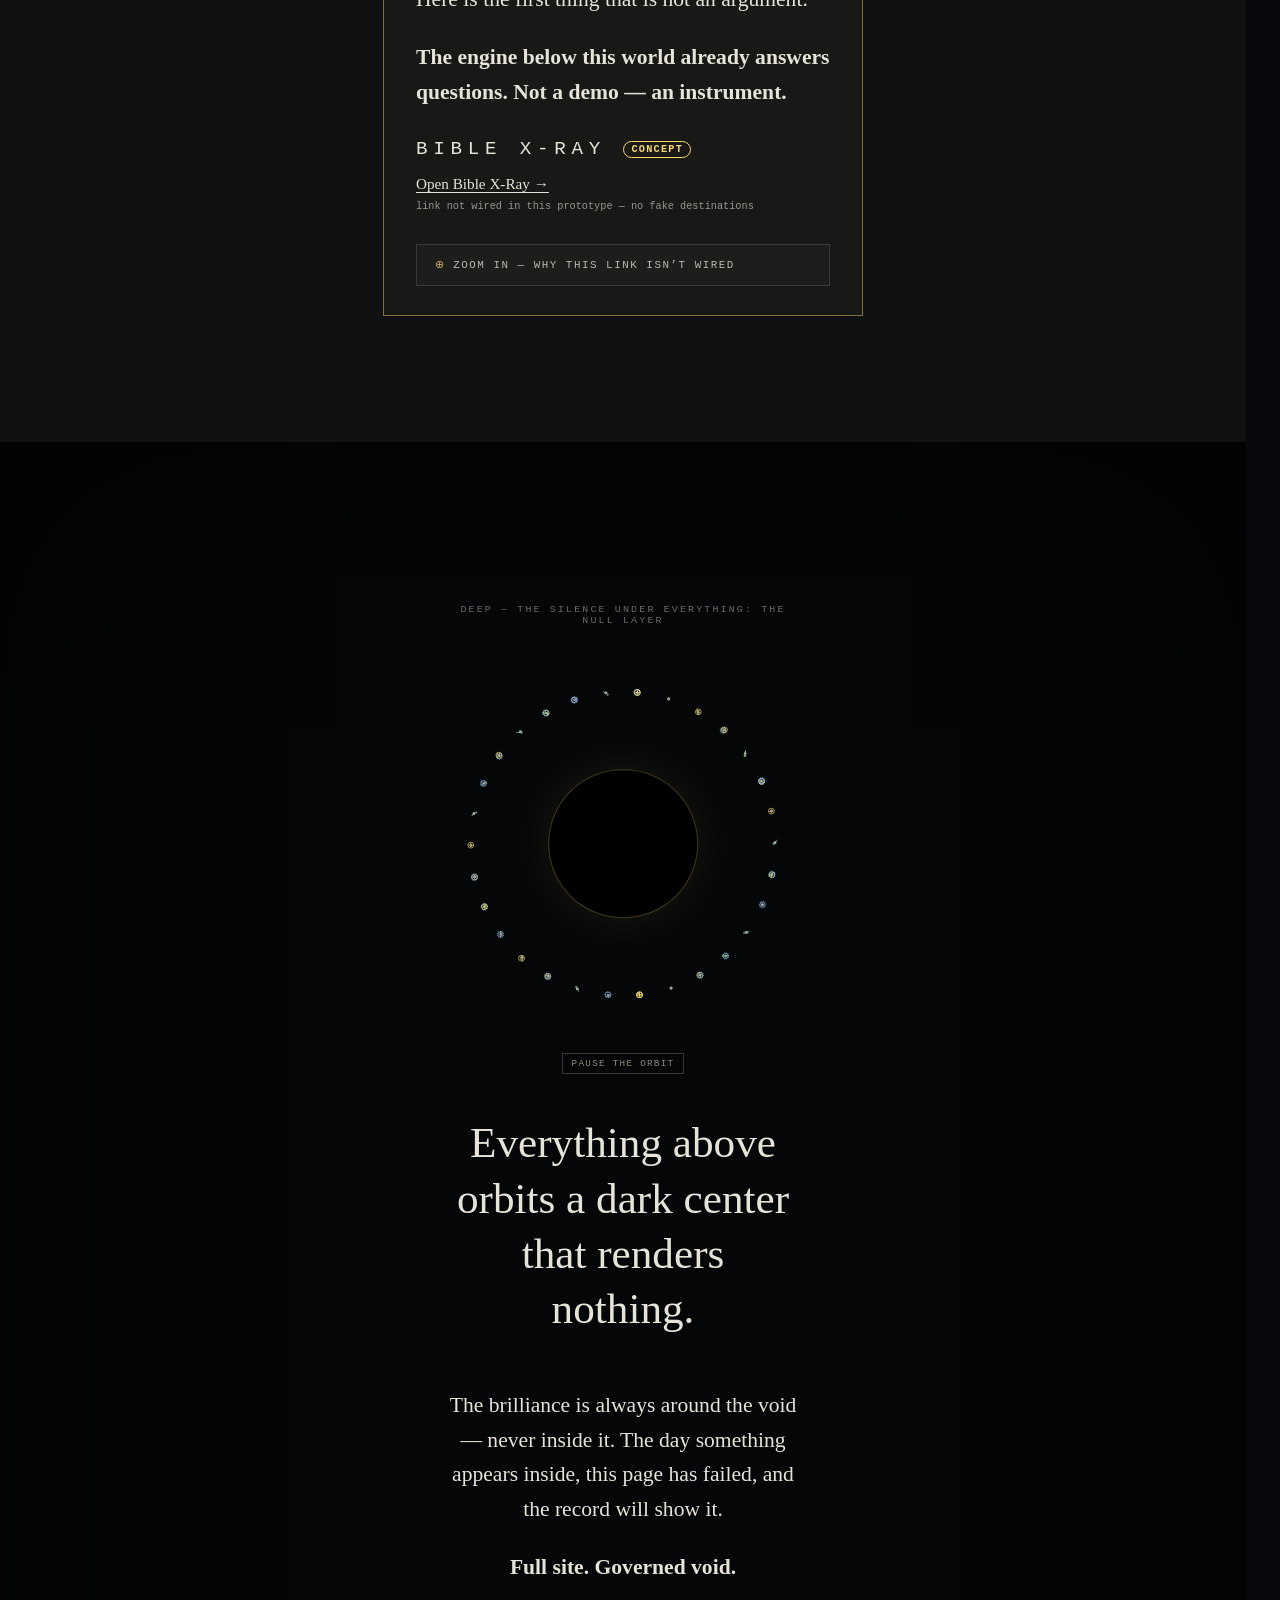
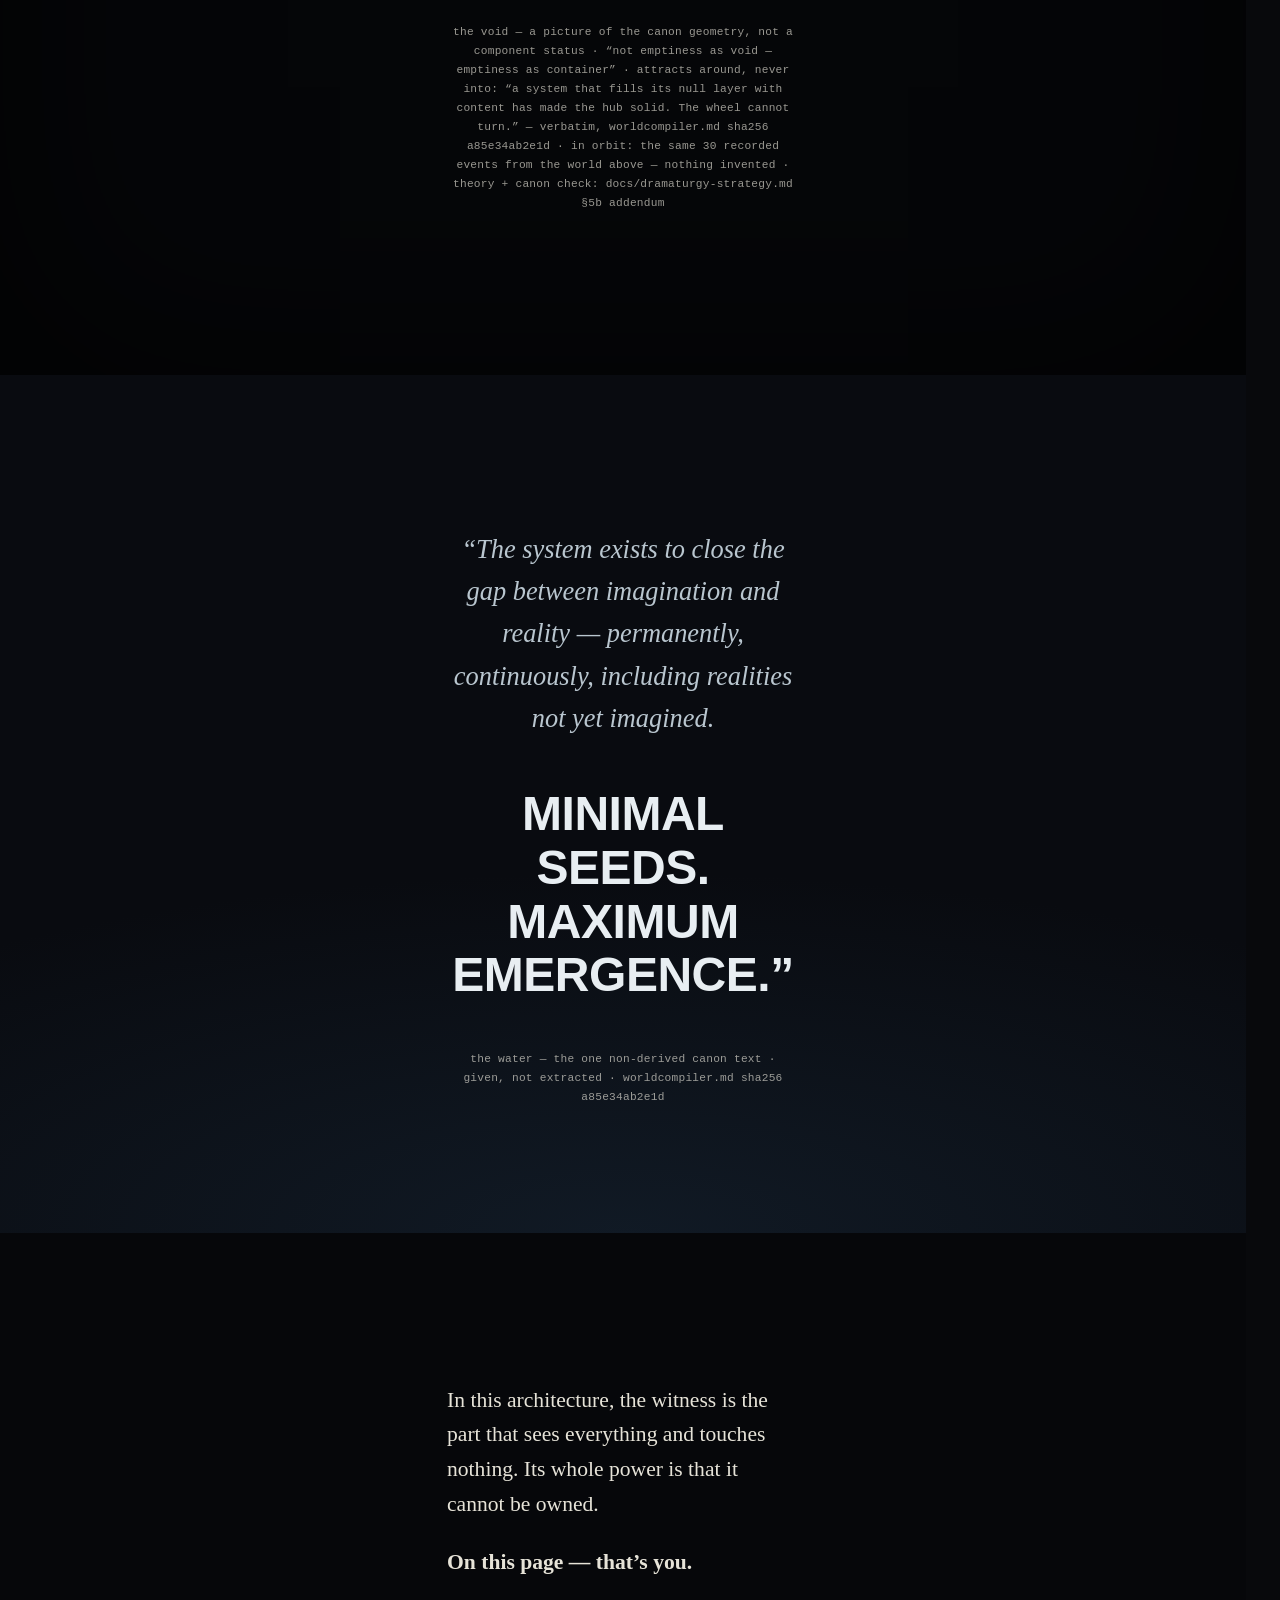
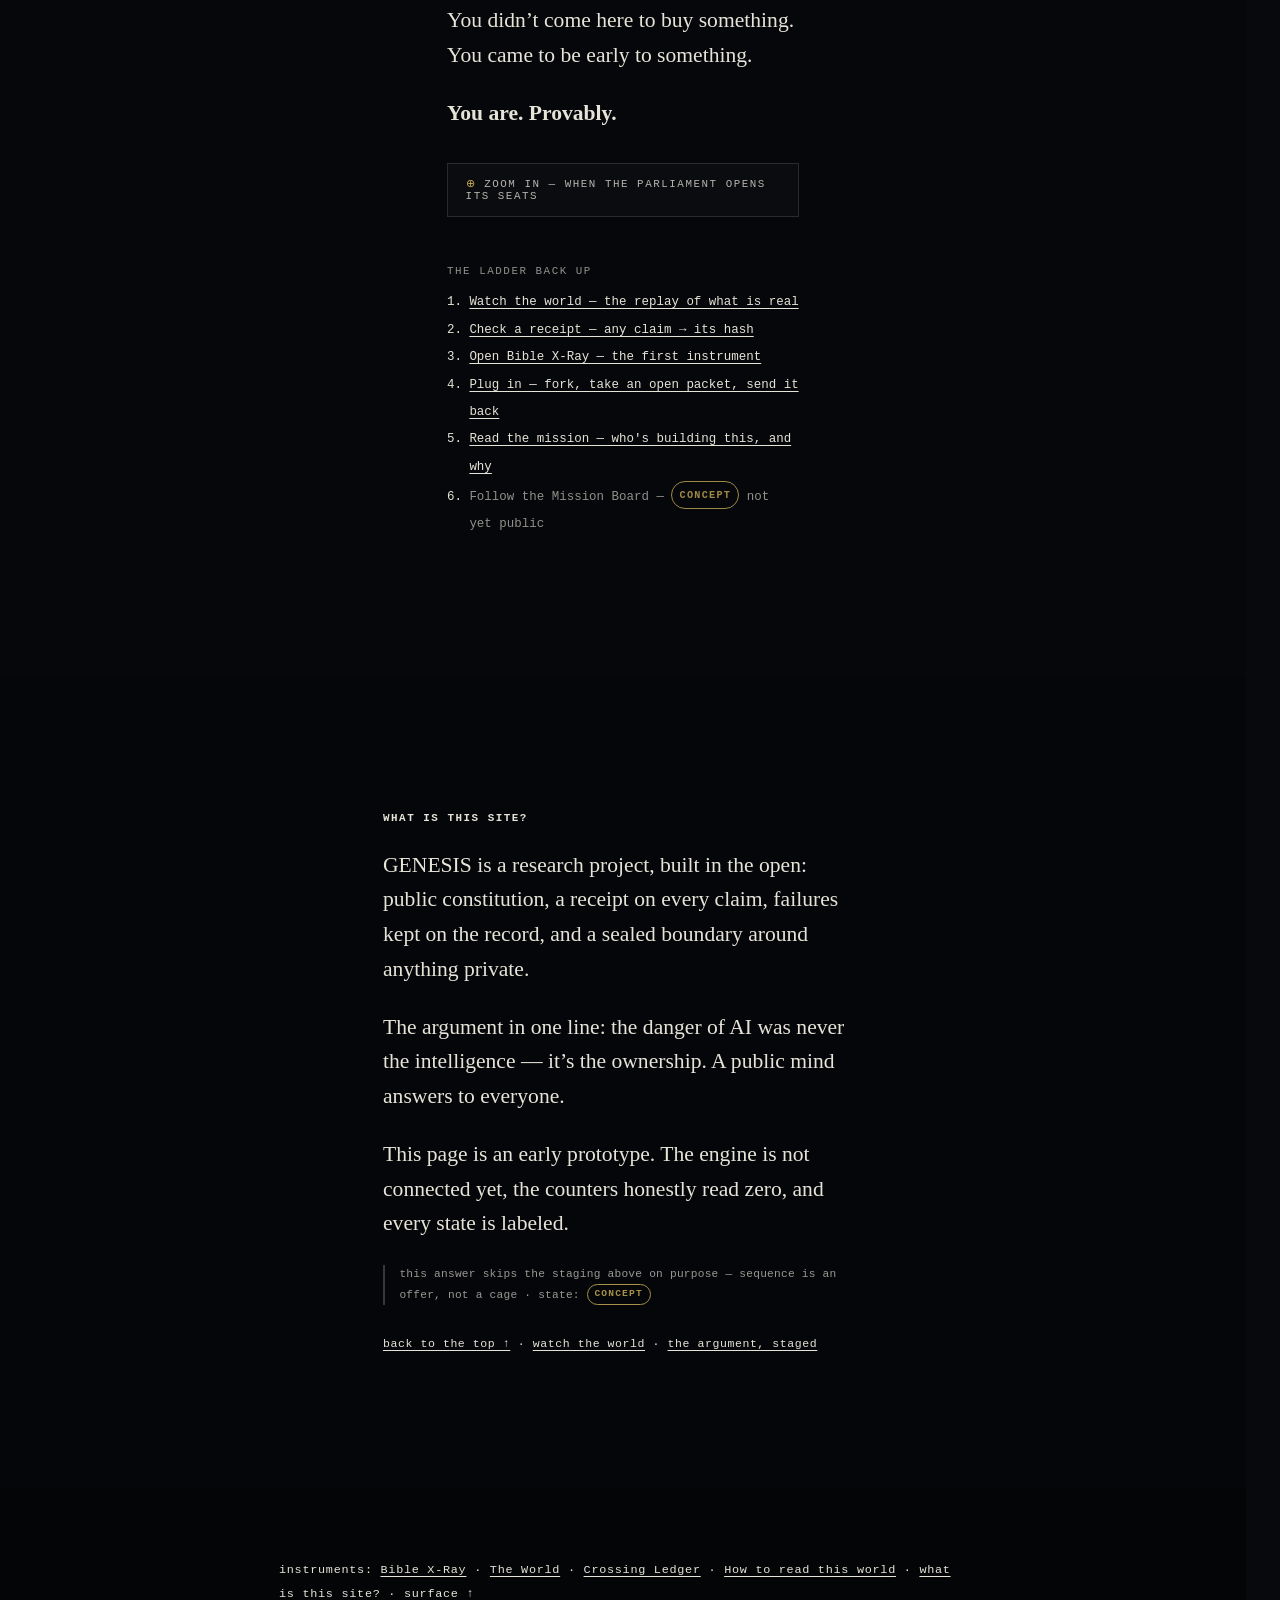
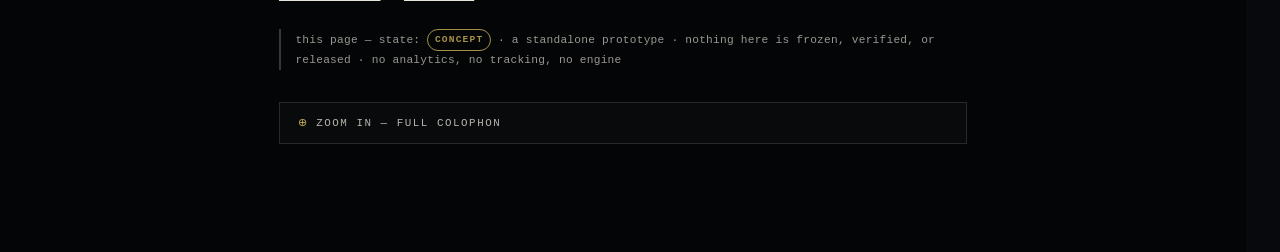
==== commit ca1206ca: "well: add deterministic Passage Locator (I-103), separate from retrieval Reciprocal Passage Stage 1 " ====
--- a/index.html
+++ b/index.html
@@ -11,6 +11,7 @@
 <link rel="alternate" hreflang="hu" href="https://openpassage.org/hu/">
 <link rel="alternate" hreflang="x-default" href="https://openpassage.org/">
 <link rel="stylesheet" href="styles.css">
+<script defer src="locator.js"></script>
 <script defer src="well.js"></script>
 </head>
 <body>
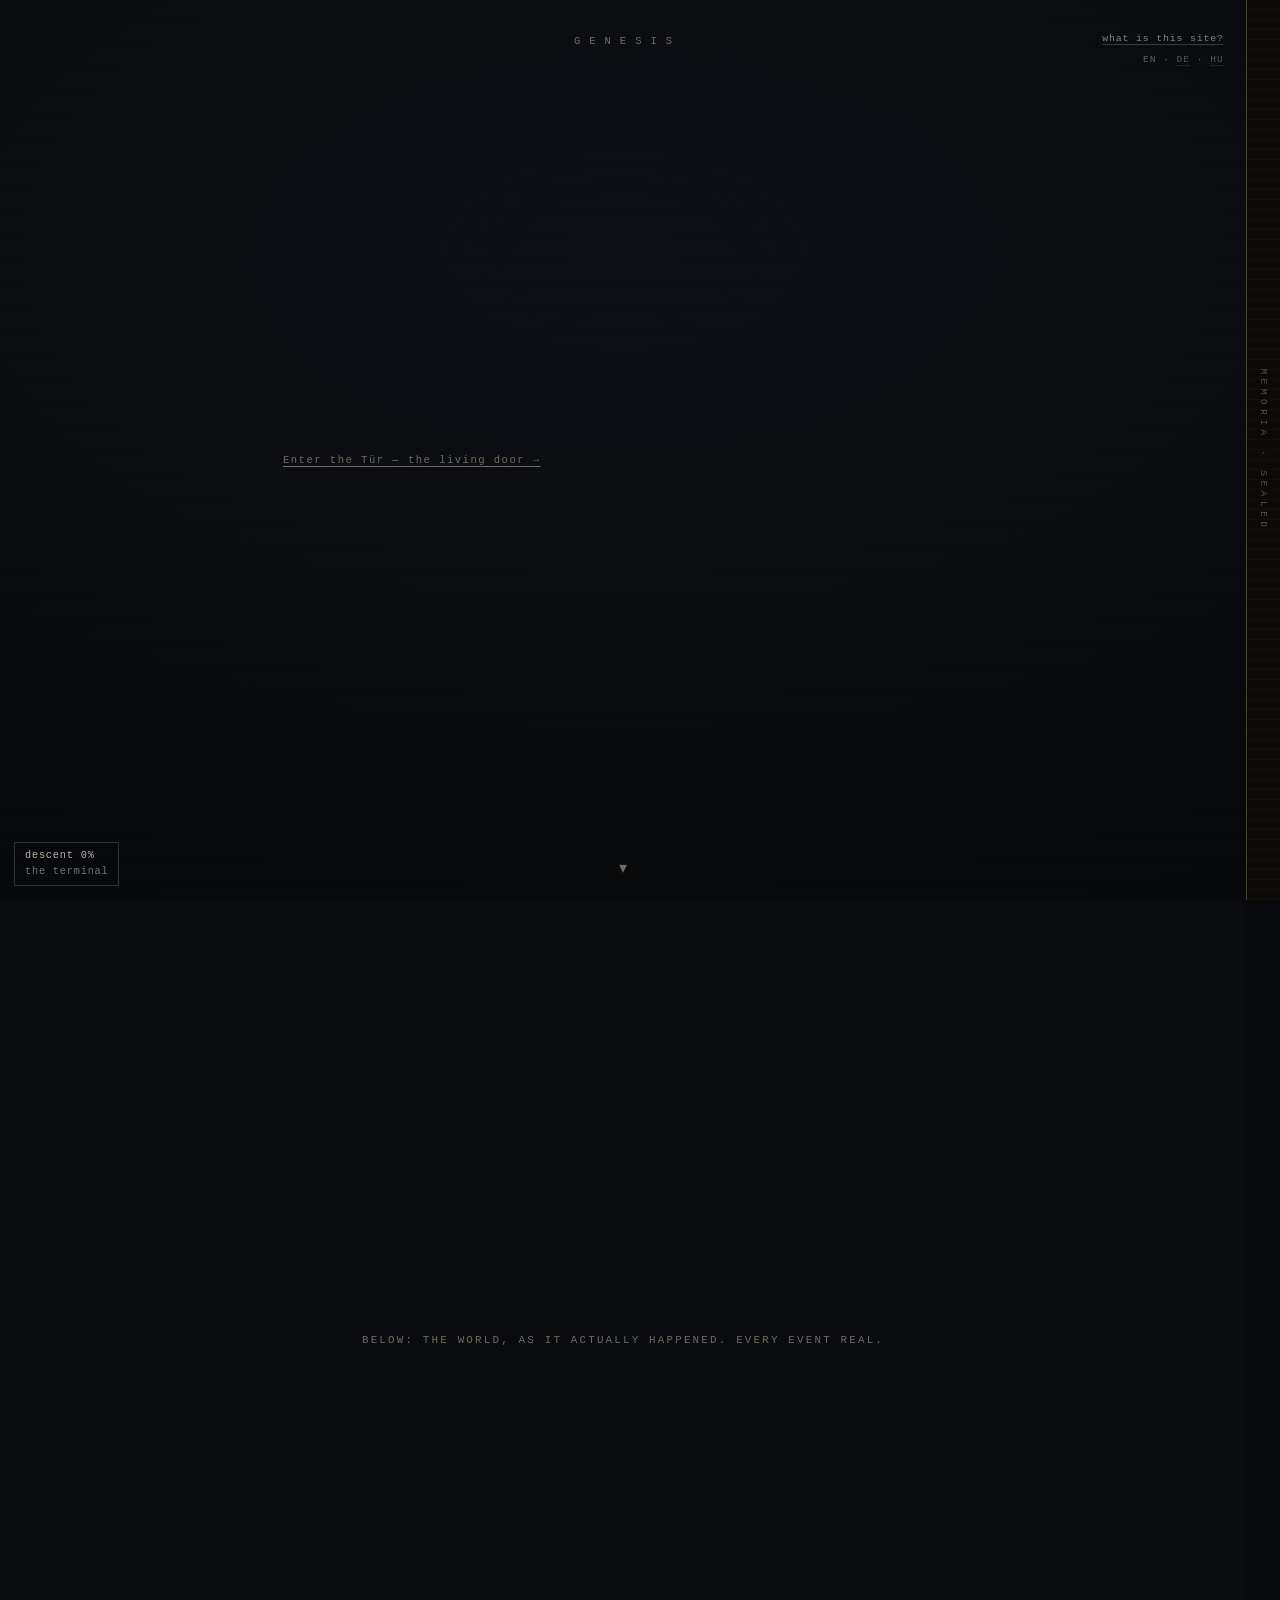
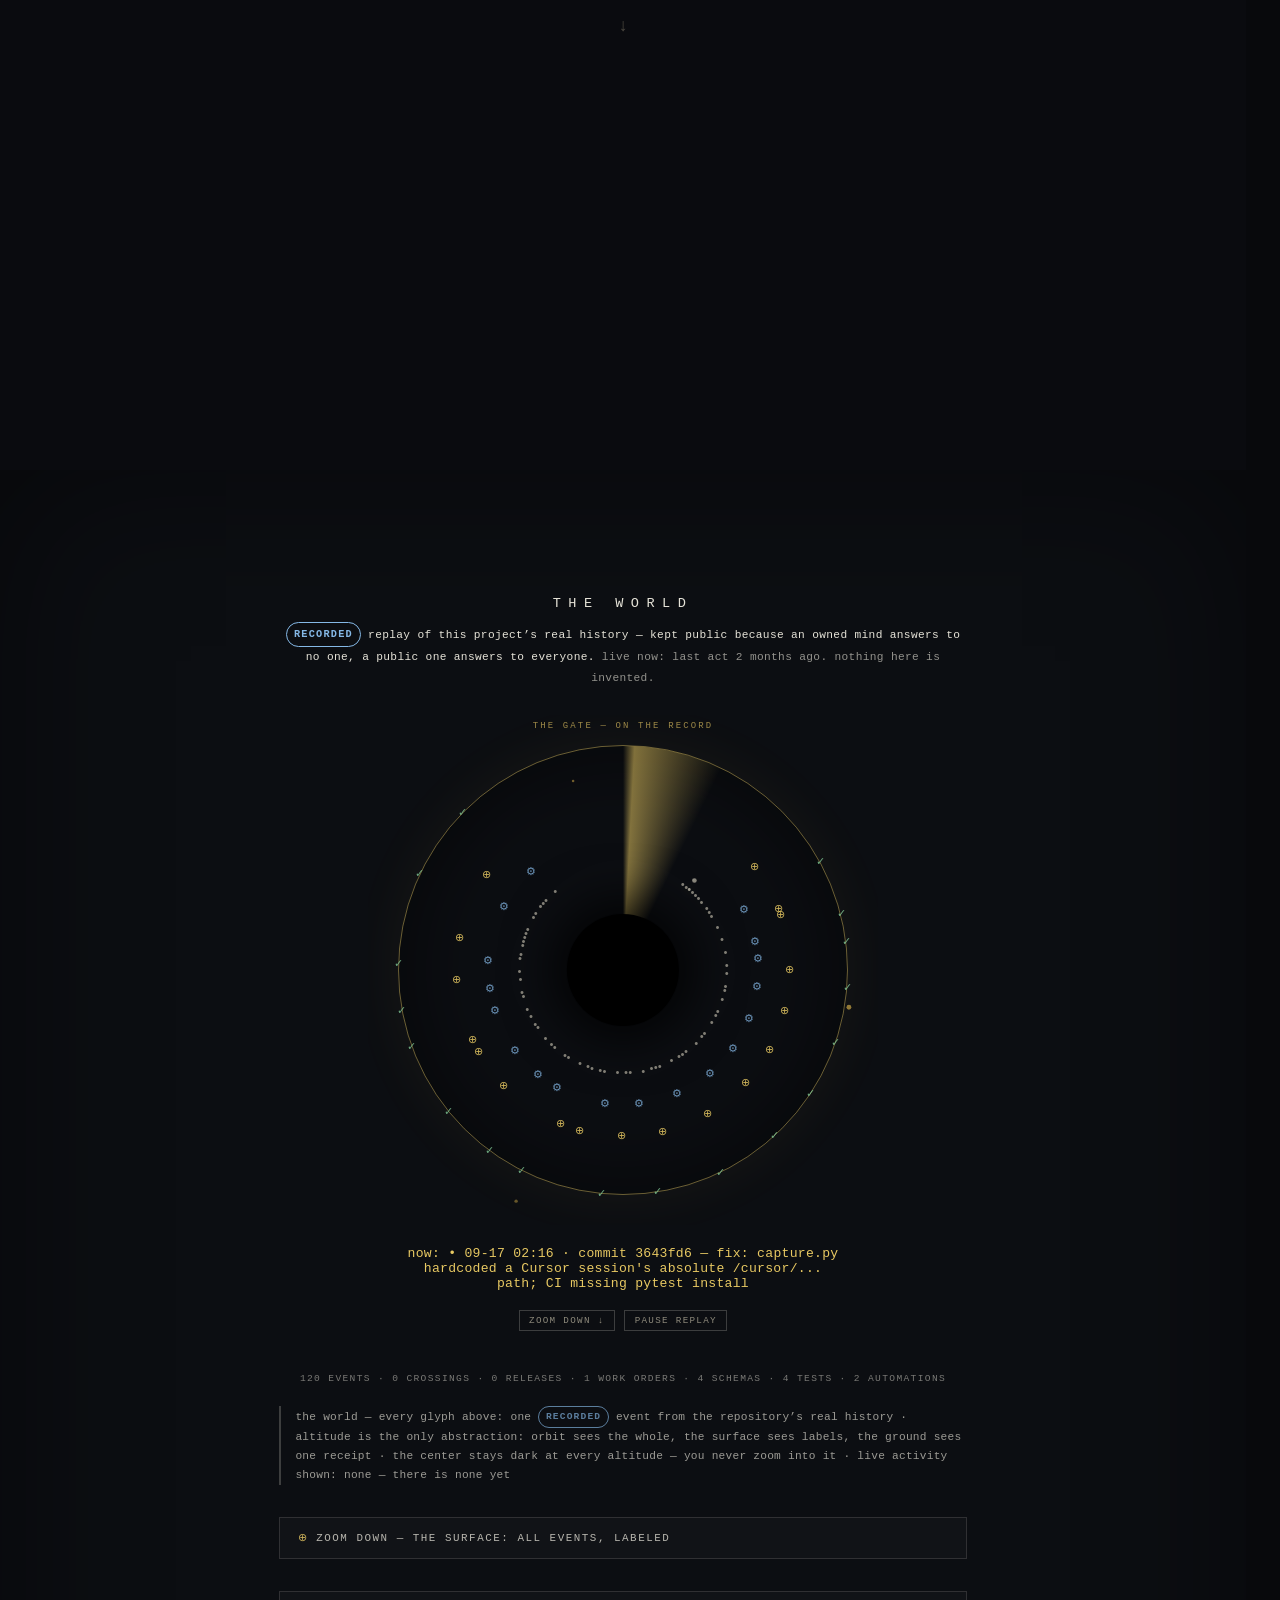
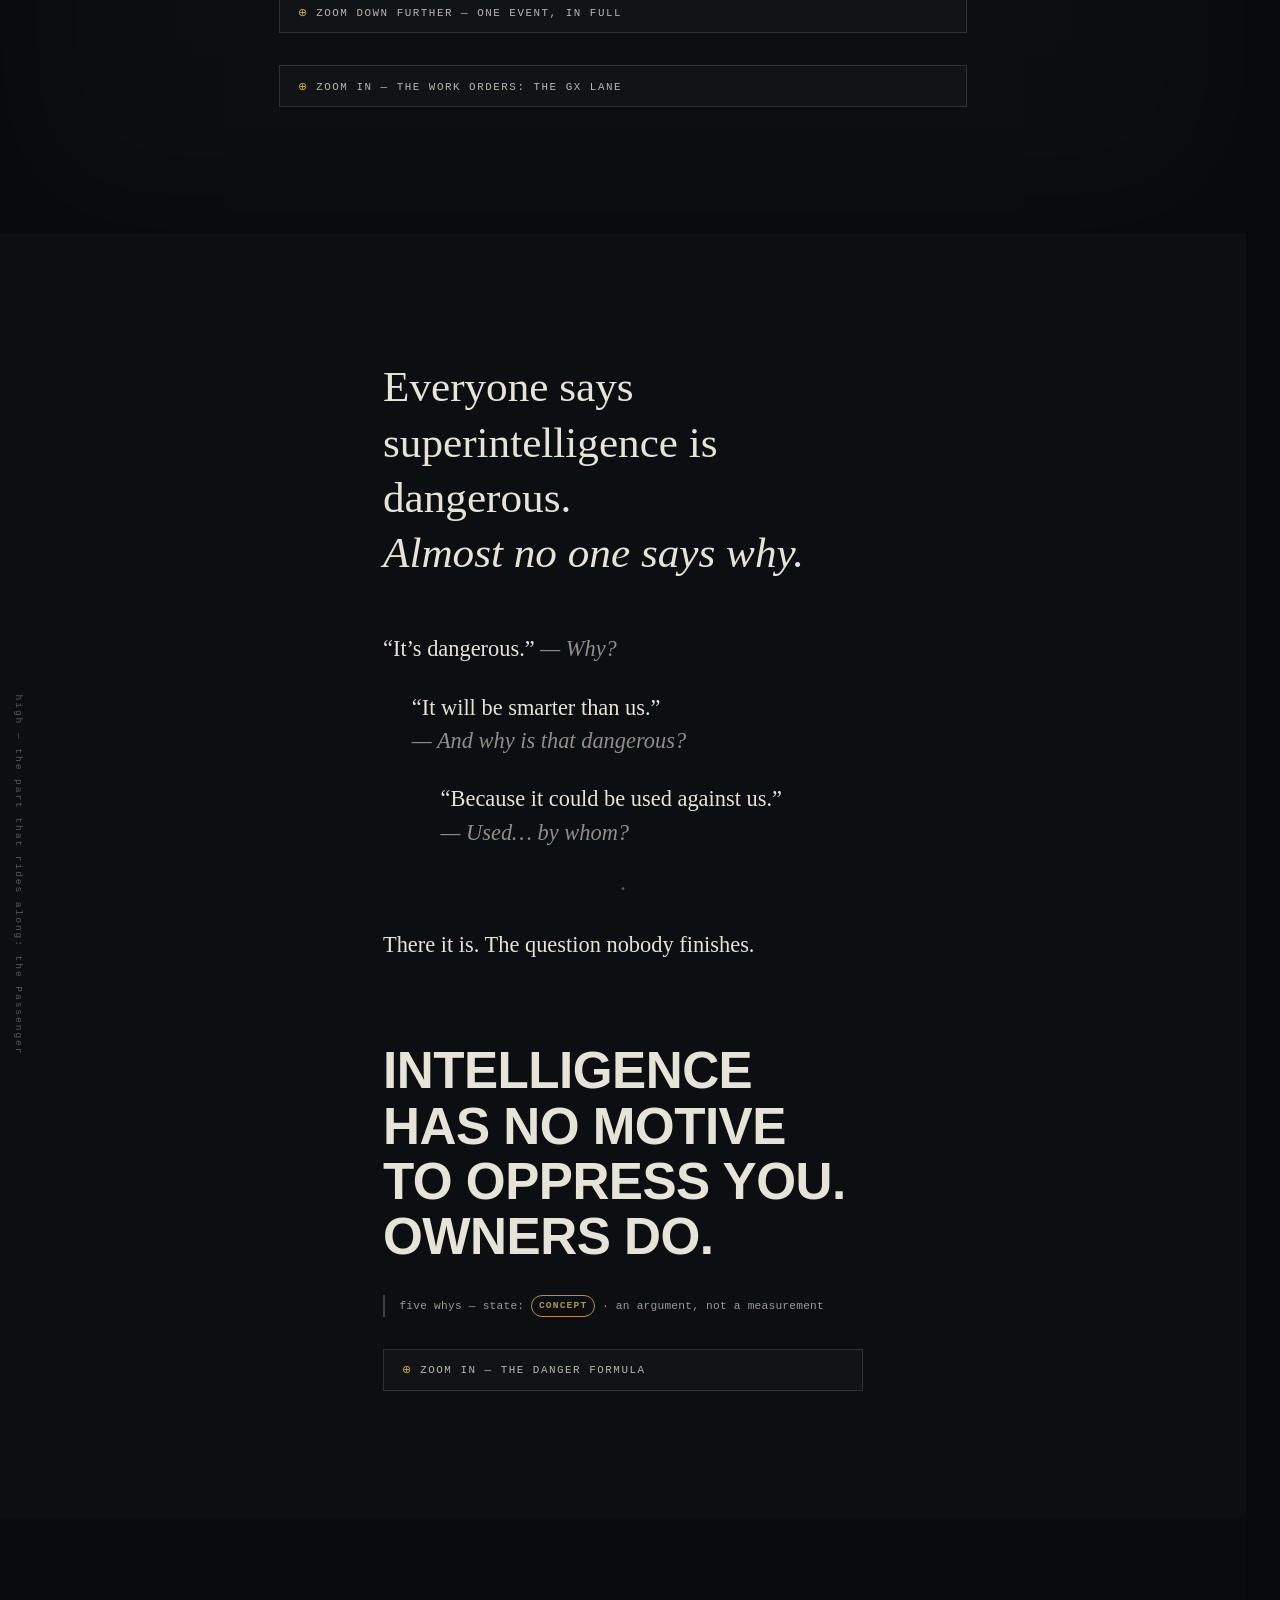
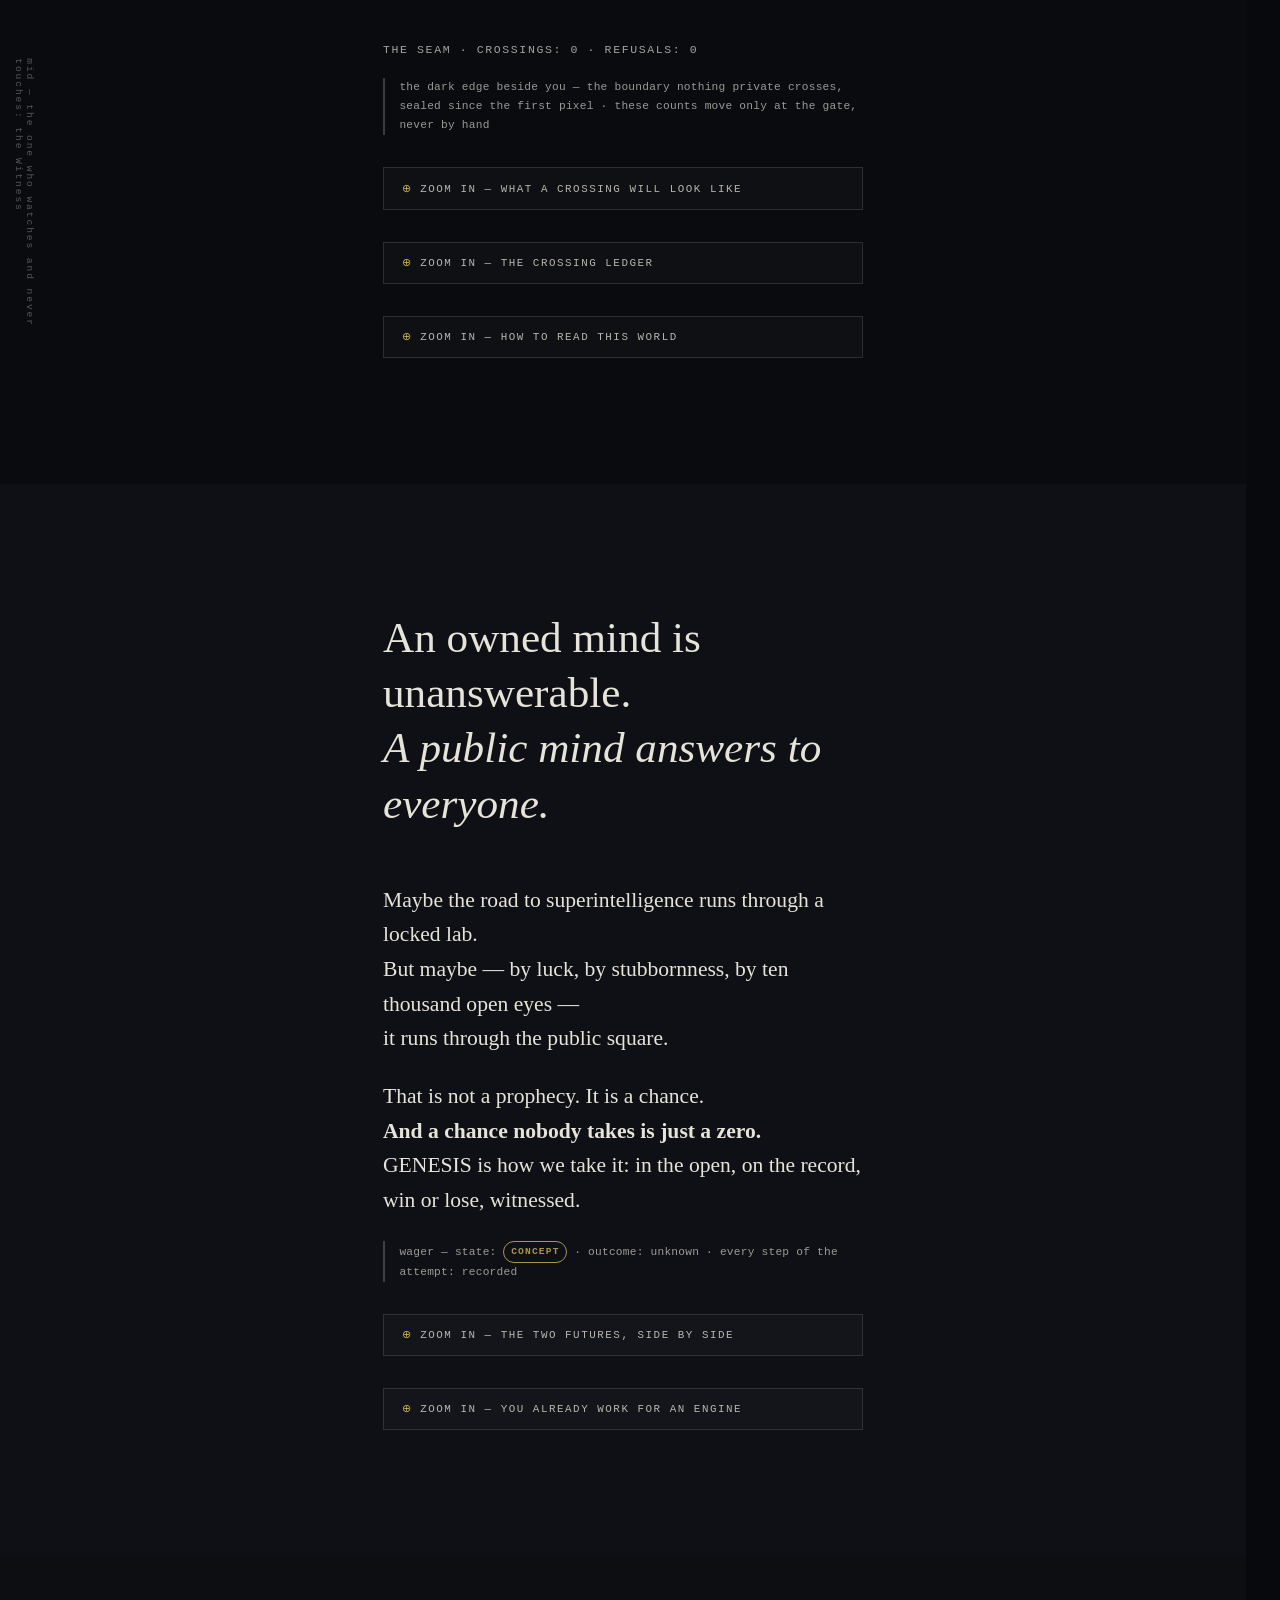
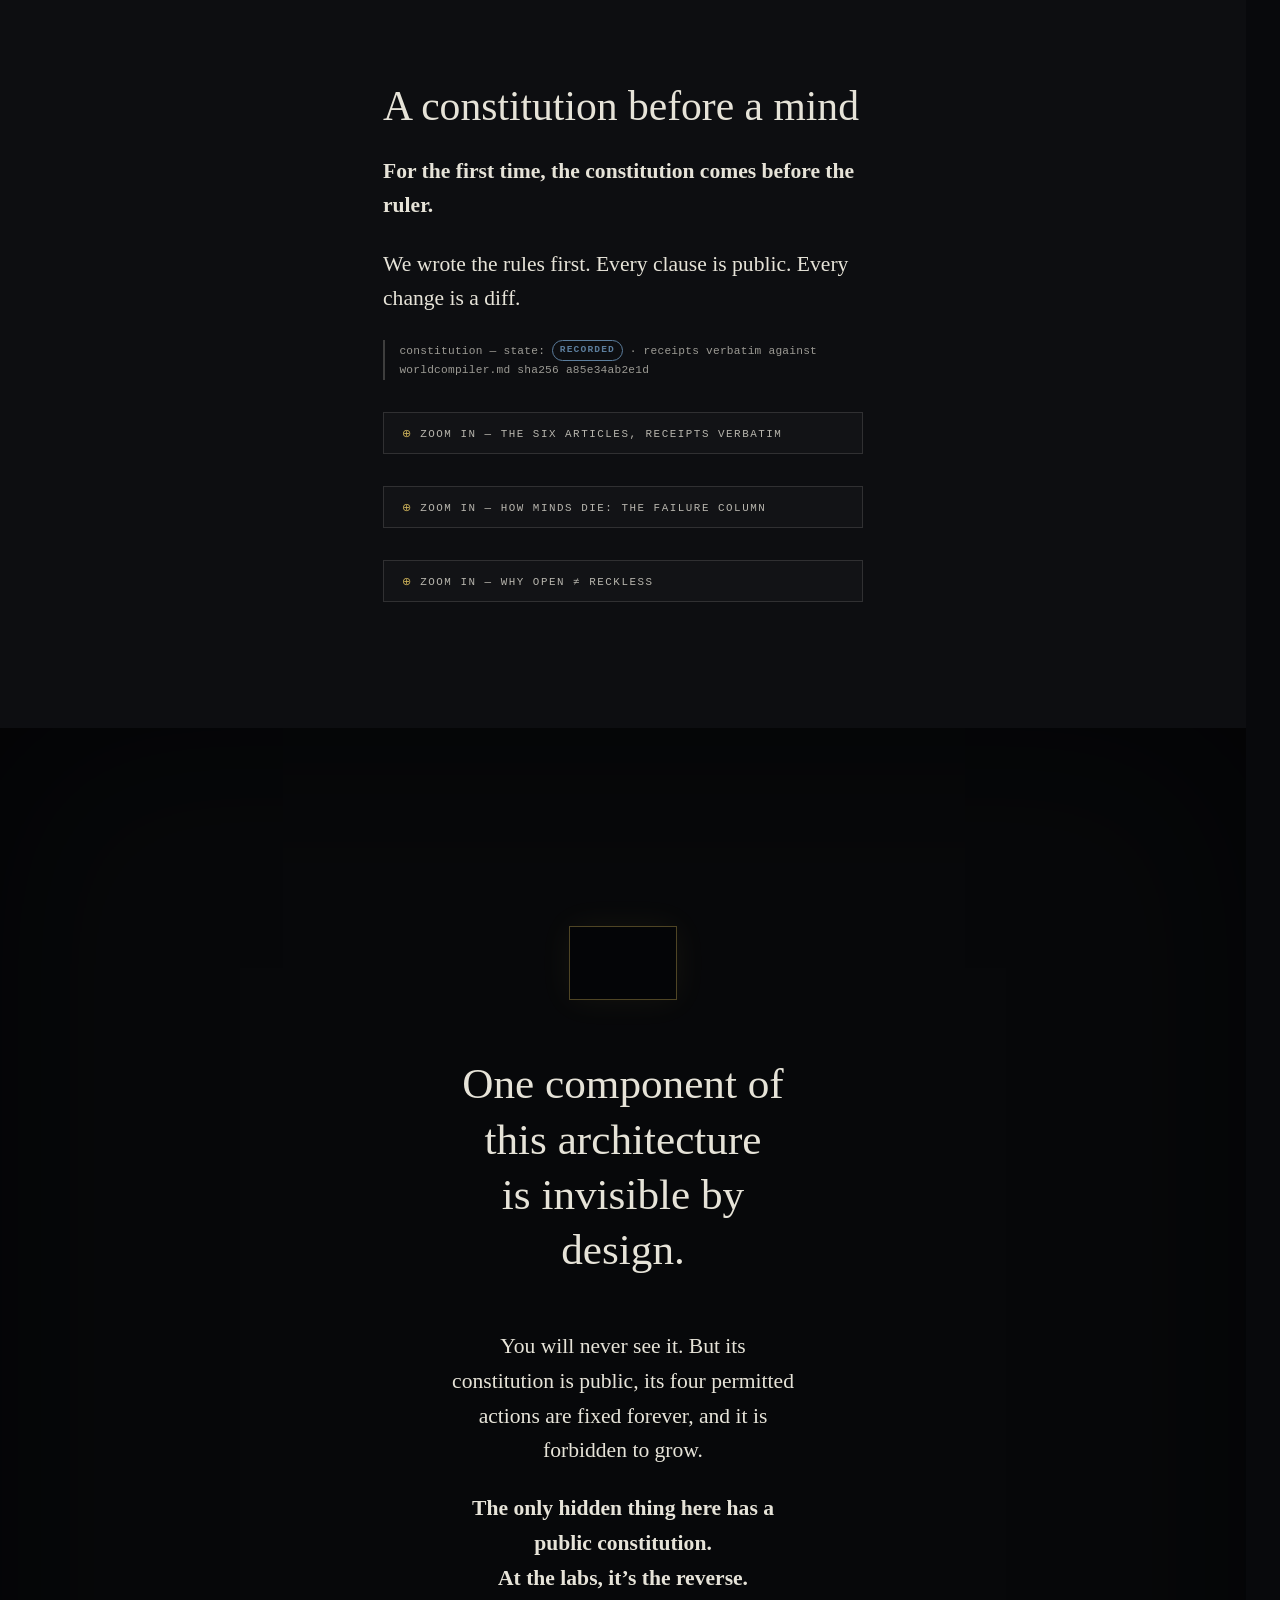
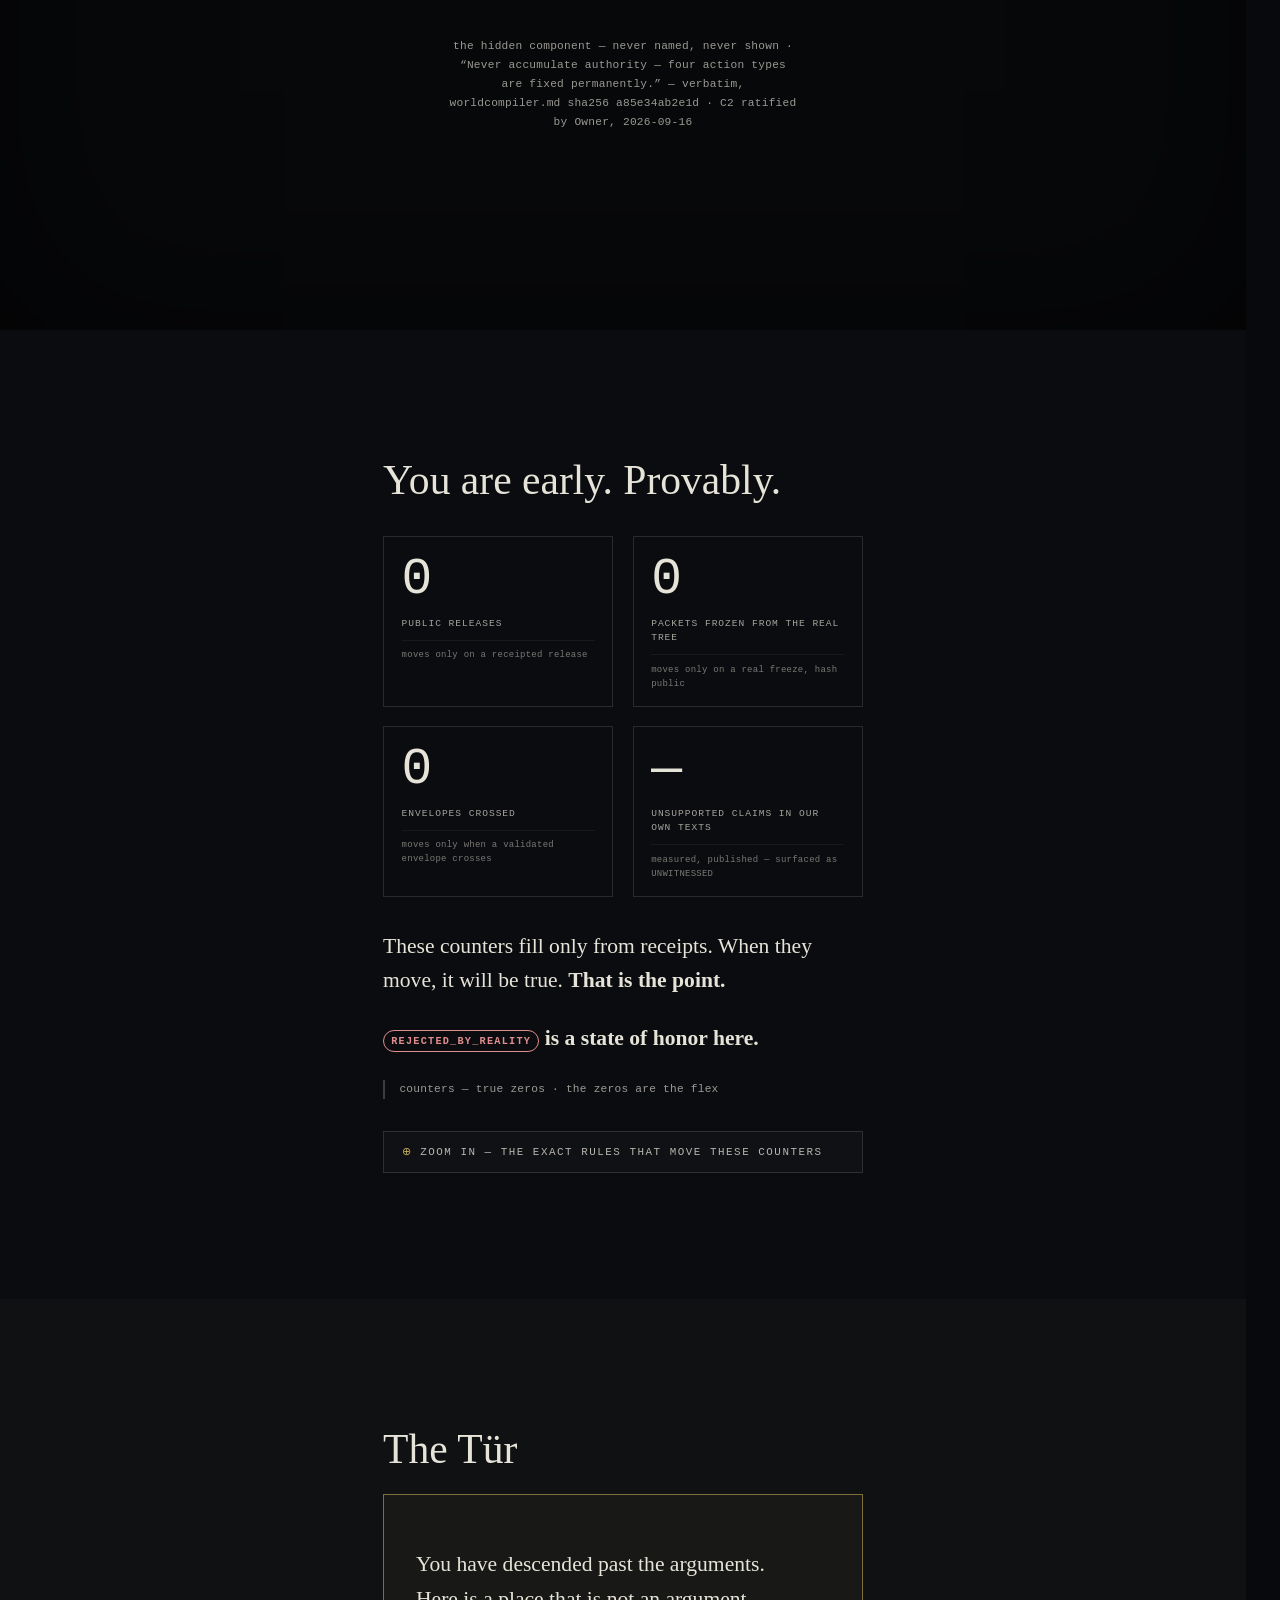
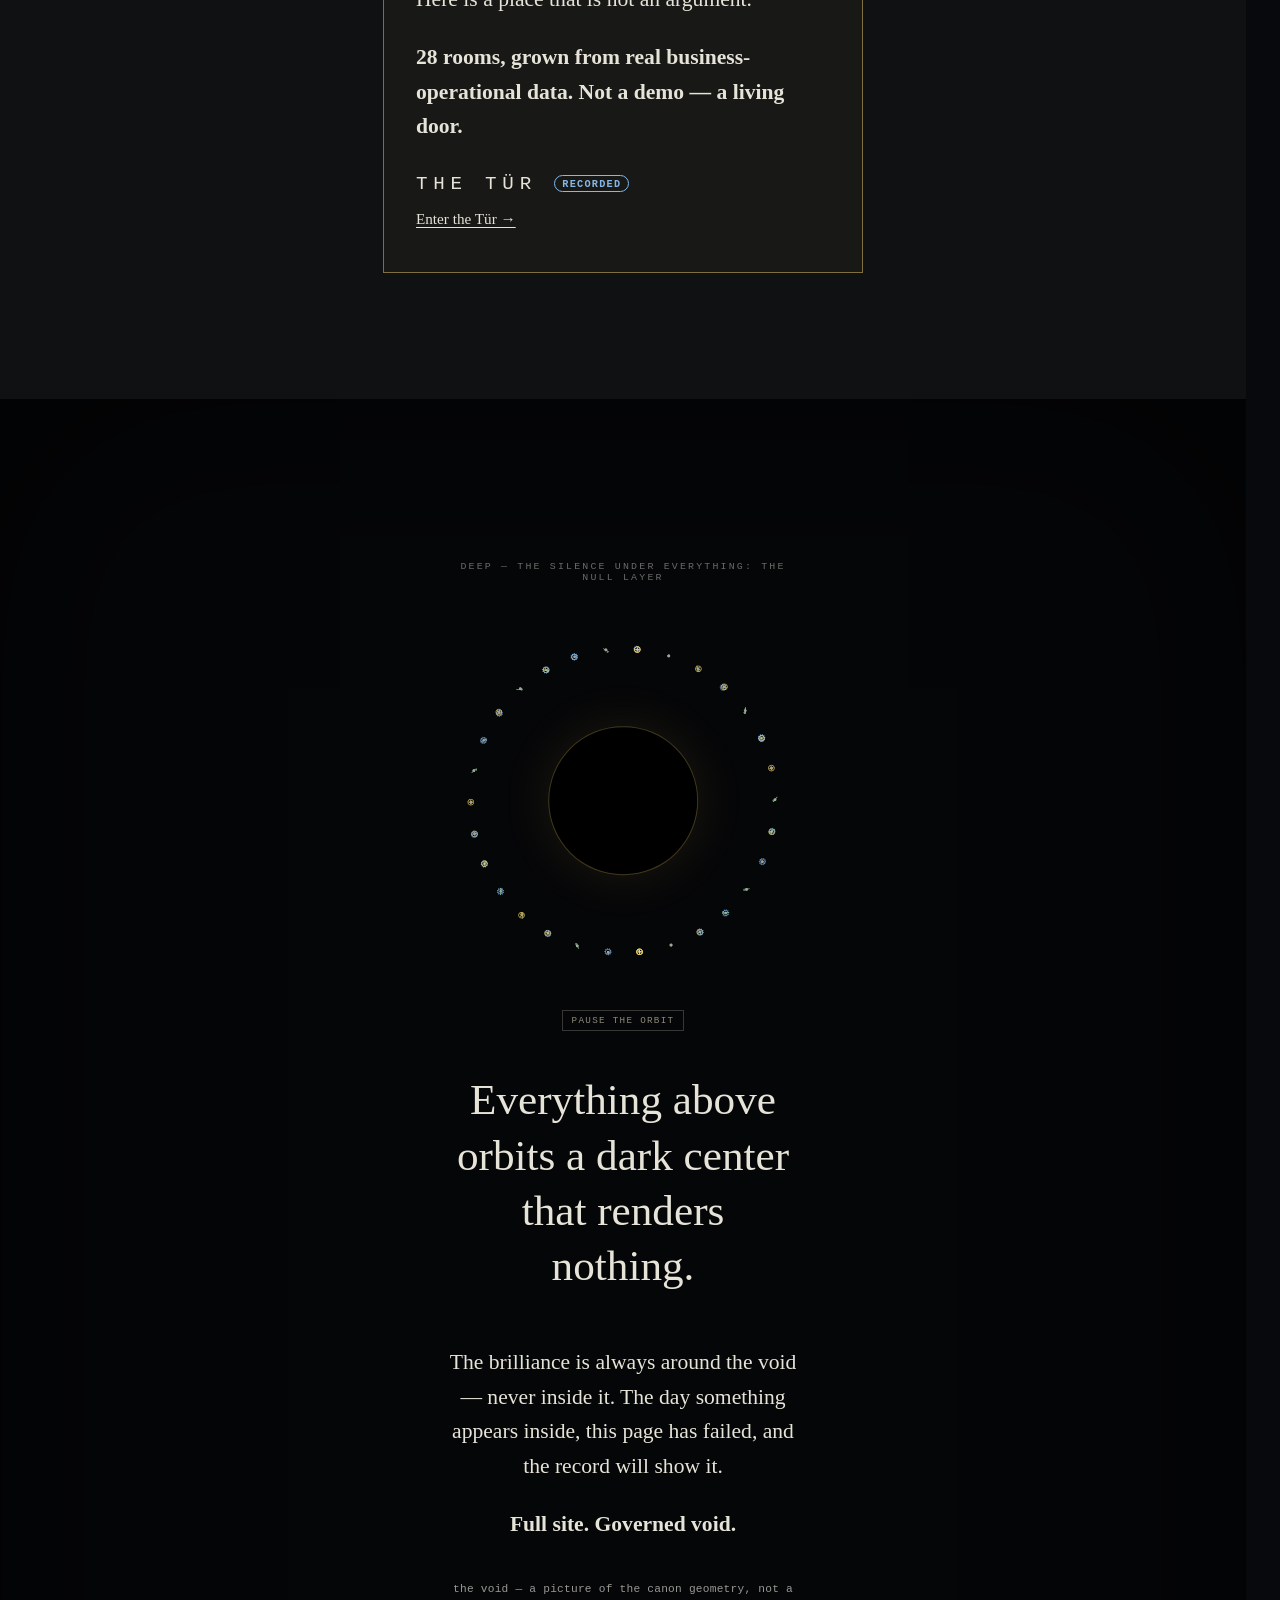
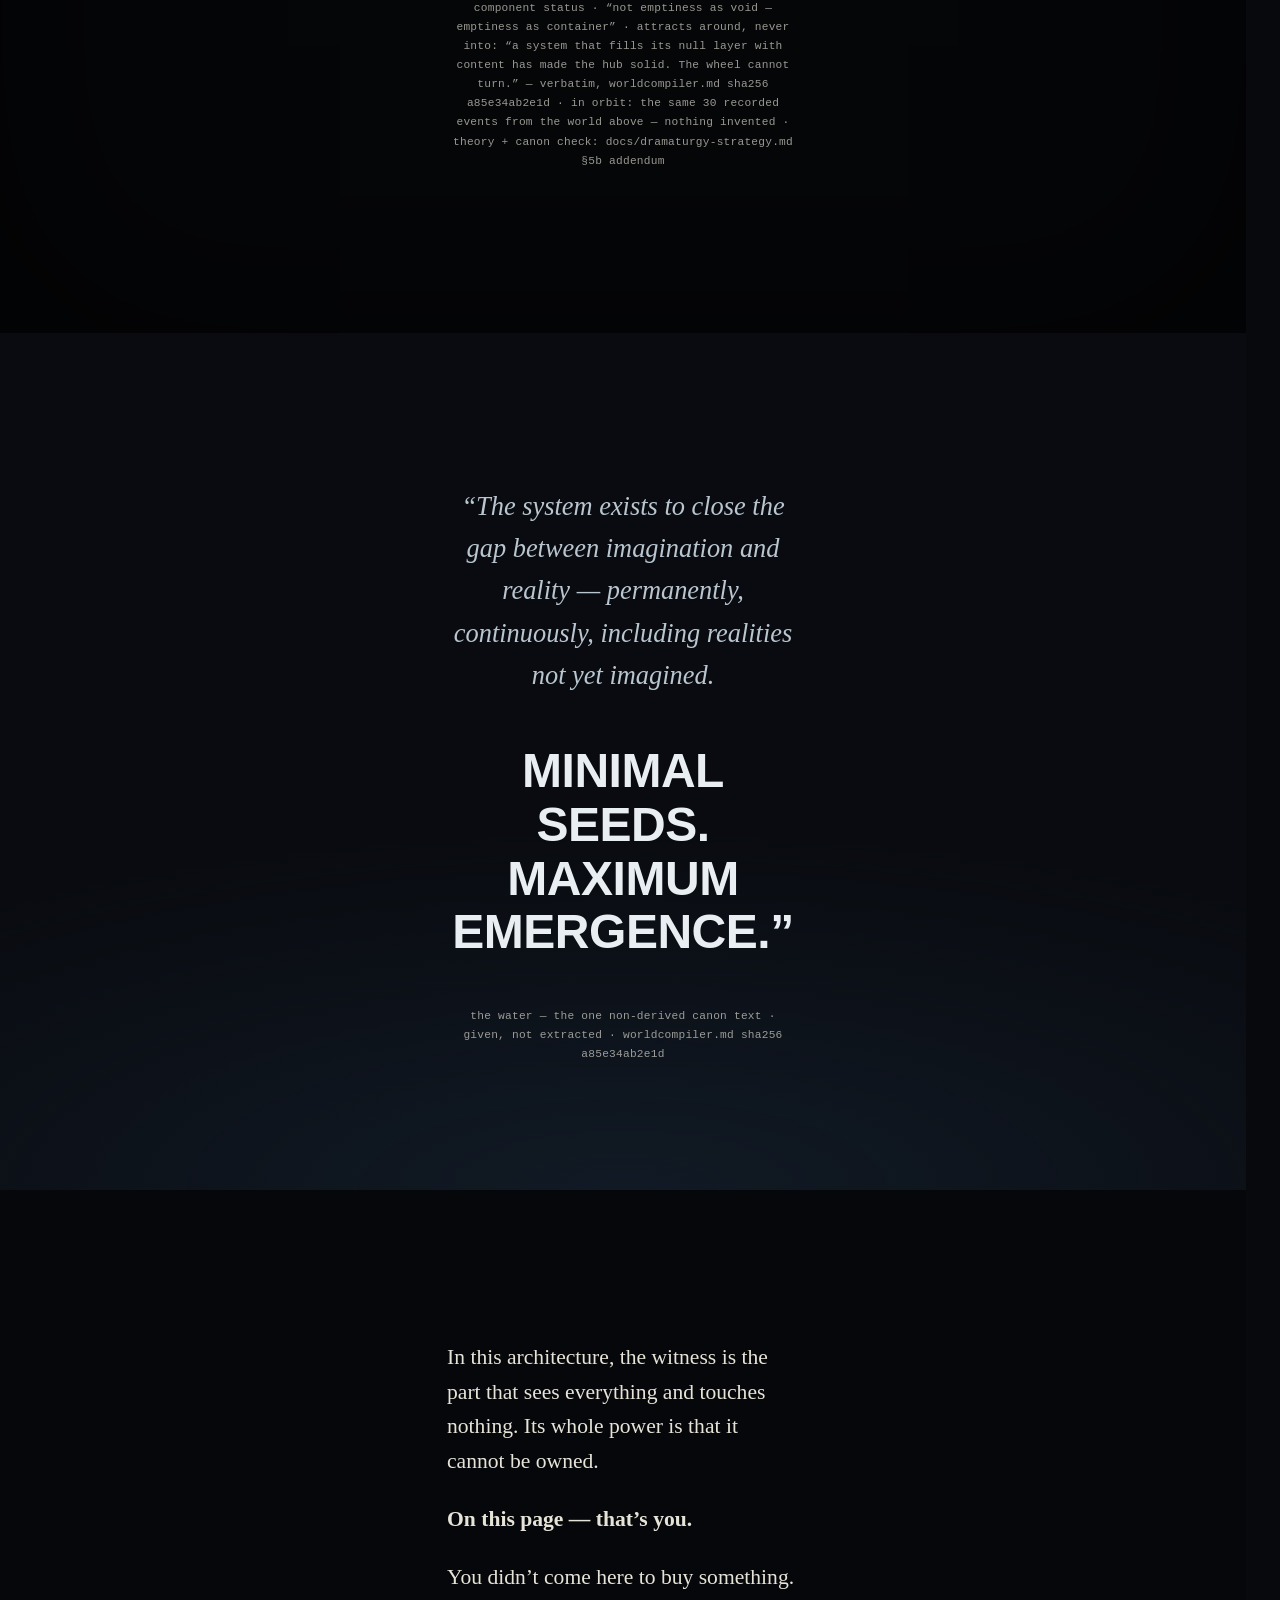
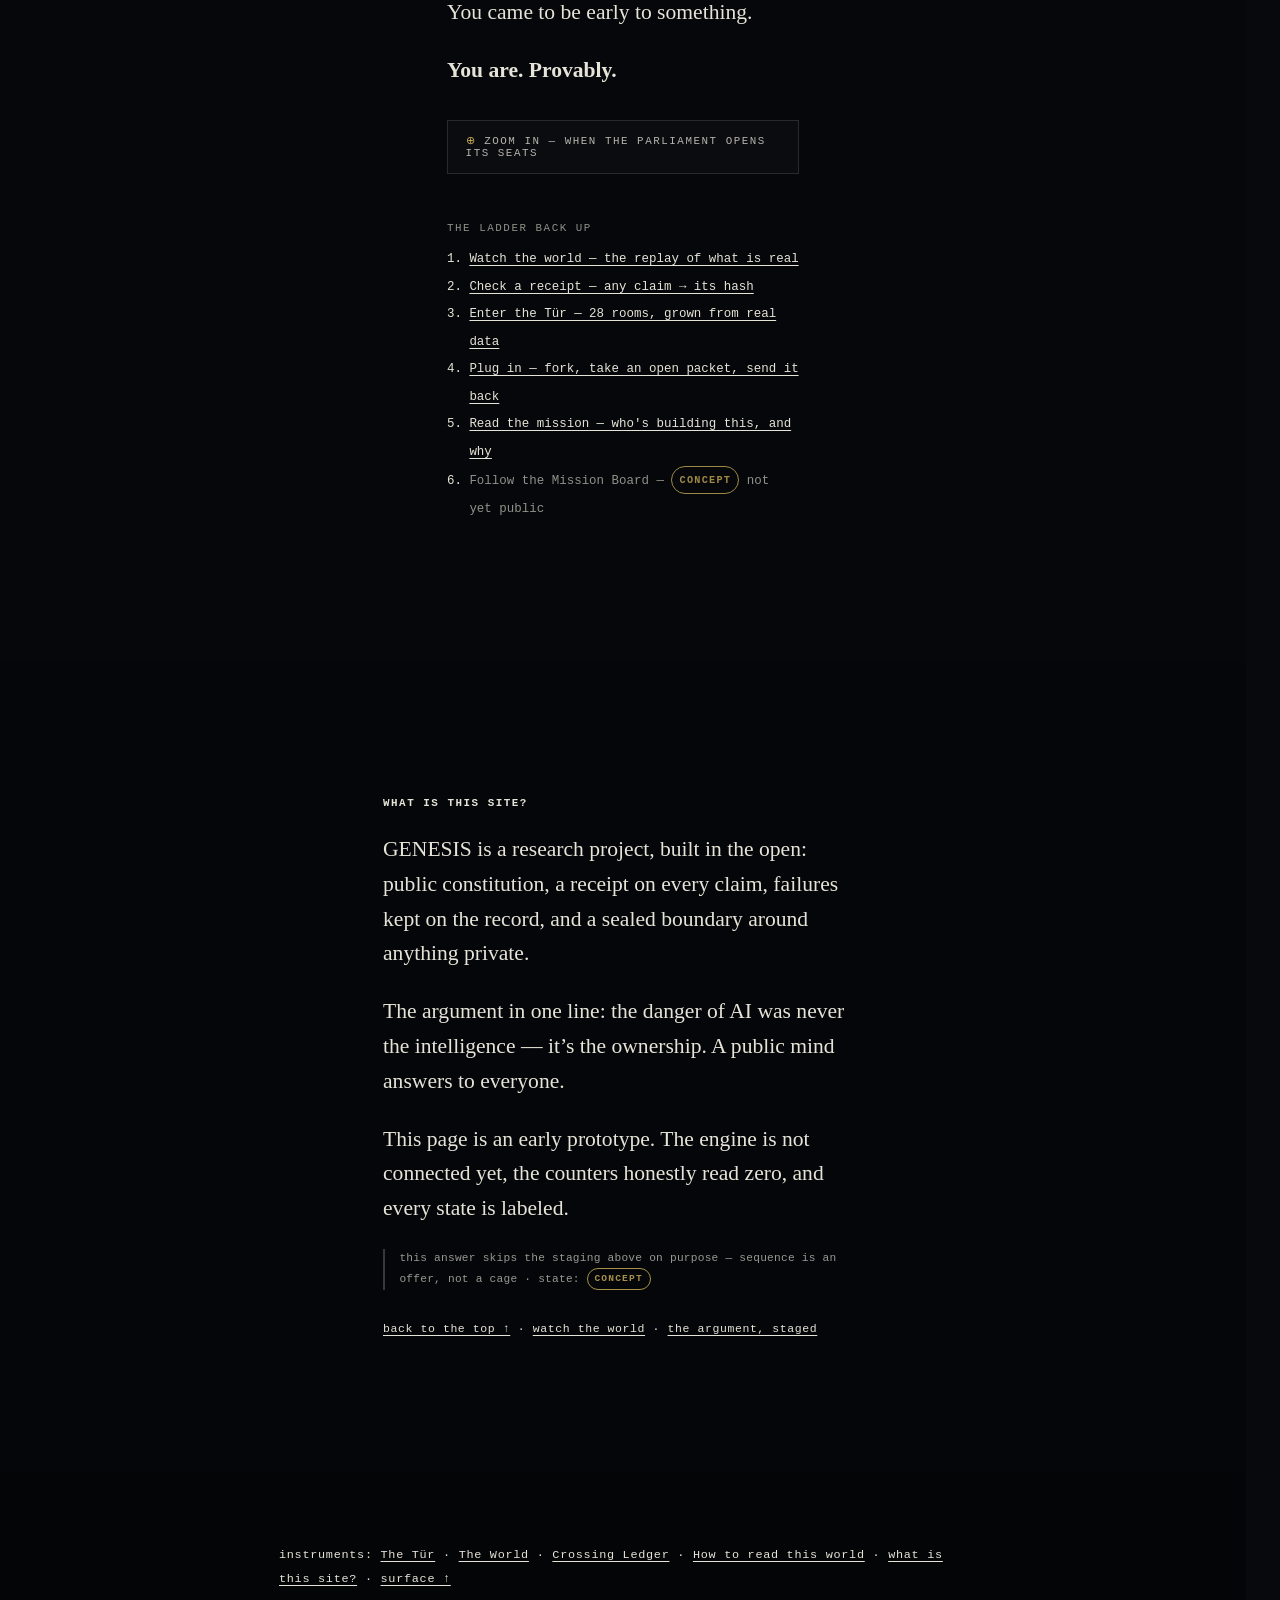
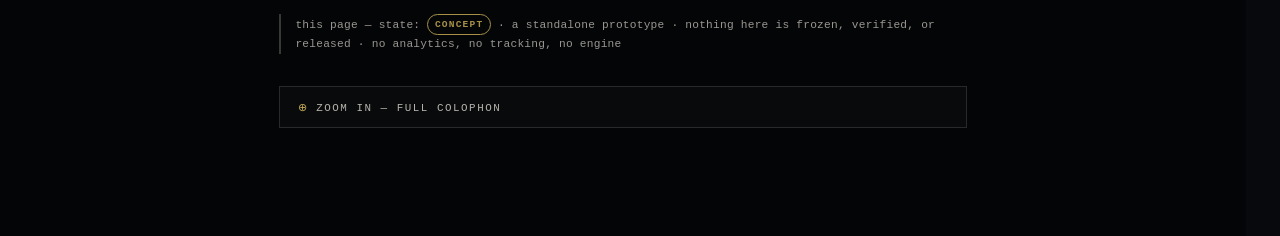
==== commit 0a3d20f8: "Remove search/korpus widget from view, replace Bible X-Ray stub with a live Tür link The retrieval-e" ====
--- a/index.html
+++ b/index.html
@@ -41,7 +41,7 @@
   </nav>
 
   <div class="term-center">
-    <form class="term" id="ask-form" action="#world" method="get">
+    <form class="term" id="ask-form" action="#world" method="get" hidden>
       <div class="term-line" id="term-line">
         <span class="term-prompt mono" aria-hidden="true">›</span>
         <label class="visually-hidden" for="ask-input">Ask a philosophical question</label>
@@ -57,6 +57,7 @@
       </ul>
     </form>
     <div class="term-out mono" id="term-out" role="status" aria-live="polite"></div>
+    <p class="term-hint mono"><a class="quiet" href="https://genesis-web-liard.vercel.app/">Enter the Tür — the living door →</a></p>
   </div>
 
   <!-- T1 — the first wiring. Three masks pop over the empty terminal.
@@ -92,13 +93,12 @@
     </div>
   </div>
 
-  <p class="term-state mono">engine v0 — retrieval only, in your browser&ensp;·&ensp;korpus 0.4 · 358 passages&ensp;·&ensp;<span class="chip chip-concept" title="About this record: an idea written down — nothing built, nothing verified. This describes the record, not whether the idea is good.">CONCEPT</span></p>
   <a class="term-descend mono" href="#world" aria-label="Descend to the world">▾</a>
 </section>
 
 <!-- ============ X — THE PULL-BACK: a silent corridor, no thesis ============ -->
 <section class="stratum s-shaft" id="shaft" aria-label="The descent">
-  <p class="shaft-hint mono" id="shaft-hint">ask a real question — some of these join the world below, some stay CONCEPT. either way: real.</p>
+  <p class="shaft-hint mono" id="shaft-hint">below: the world, as it actually happened. every event real.</p>
   <p class="shaft-cue mono" aria-hidden="true">↓</p>
 </section>
 
@@ -723,21 +723,14 @@
 <!-- ============ THE FIRST INSTRUMENT ============ -->
 <section class="stratum s-instrument" id="instrument" aria-labelledby="inst-title">
   <div class="col">
-    <h2 id="inst-title" class="movement-title">The first instrument</h2>
+    <h2 id="inst-title" class="movement-title">The Tür</h2>
     <div class="instrument-card">
       <p class="poetic">You have descended past the arguments.<br>
-      Here is the first thing that is not an argument.</p>
-      <p class="poetic strong">The engine below this world already answers questions.
-      Not a demo — an instrument.</p>
-      <p class="mono inst-name">BIBLE X-RAY <span class="chip chip-concept" title="About this record: an idea written down — nothing built, nothing verified. This describes the record, not whether the idea is good.">CONCEPT</span></p>
-      <p class="inst-link"><a class="quiet" href="#colophon">Open Bible X-Ray →</a>
-      <span class="mono dim">link not wired in this prototype — no fake destinations</span></p>
-      <details class="zoom">
-        <summary>zoom in — why this link isn’t wired</summary>
-        <div class="zoom-body">
-          <p class="receipt">bible x-ray — exists in the Verbum tree · unreachable from this prototype: BLOCKED_VERBUM_ABSENT · this card: CONCEPT · the deepest object carries the fullest receipt line — this is it, and it is honest about being thin</p>
-        </div>
-      </details>
+      Here is a place that is not an argument.</p>
+      <p class="poetic strong">28 rooms, grown from real business-operational data.
+      Not a demo — a living door.</p>
+      <p class="mono inst-name">THE TÜR <span class="chip chip-recorded" title="About this record: something real exists behind this link, not a description of an idea.">RECORDED</span></p>
+      <p class="inst-link"><a class="quiet" href="https://genesis-web-liard.vercel.app/">Enter the Tür →</a></p>
     </div>
   </div>
 </section>
@@ -924,7 +917,7 @@
       <ol class="mono">
         <li><a class="quiet" href="#world">Watch the world — the replay of what is real</a></li>
         <li><a class="quiet" href="#m5">Check a receipt — any claim → its hash</a></li>
-        <li><a class="quiet" href="#instrument">Open Bible X-Ray — the first instrument</a></li>
+        <li><a class="quiet" href="#instrument">Enter the Tür — 28 rooms, grown from real data</a></li>
         <li><a class="quiet" href="/plugin/">Plug in — fork, take an open packet, send it back</a></li>
         <li><a class="quiet" href="/mission/">Read the mission — who's building this, and why</a></li>
         <li><span class="dim">Follow the Mission Board — <span class="chip chip-concept" title="About this record: an idea written down — nothing built, nothing verified. This describes the record, not whether the idea is good.">CONCEPT</span> not yet public</span></li>
@@ -956,7 +949,7 @@
   <div class="col wide">
     <p class="instruments mono">
       instruments:
-      <a class="quiet" href="#instrument">Bible X-Ray</a> ·
+      <a class="quiet" href="#instrument">The Tür</a> ·
       <a class="quiet" href="#world">The World</a> ·
       <a class="quiet" href="#ledger">Crossing Ledger</a> ·
       <a class="quiet" href="#legend">How to read this world</a> ·
@@ -969,7 +962,7 @@
       <div class="zoom-body">
         <p class="receipt">built from: internal/genesis-landing-page-messaging.md + docs/trust-split-visibility.md + docs/dramaturgy-strategy.md (ten-beat plan) + docs/engine-api-contract.md + Owner direction 2026-09-16 (terminal → world · first-view craft · four-layer depth map) · canon anchors: worldcompiler.md sha256 a85e34ab2e1d · FRAME_MECHANISM.md sha256 ebf667d9171d</p>
         <p class="receipt">korpus 0.4 — 358 passages · 5 sources (Tao Te Ching, Legge, complete · Isha/Katha/Mundaka/Kena/Prasna Upanishads, Müller · Bhagavad Gita, Arnold, complete · KJV selections: Genesis 1–3, Ecclesiastes, Job 38–39, Psalms 8/19/23/90/139, John 1 · Book of Job, KJV, complete) · manifest sha256 42f9311b3de0 · frozen 2026-09-17 · provenance: public-domain Gutenberg/SBE editions, URLs in the corpus manifest · engine v0: retrieval only, no prose is ever composed · questions are never stored</p>
-        <p class="receipt">the Bible X-Ray link above is the quiet persistent route (GX-005: “directly reachable”). the celebrated reveal lives at depth, where you passed it.</p>
+        <p class="receipt">the Tür link above is the quiet persistent route (GX-005: “directly reachable”) to the living door — 28 rooms grown from real business-operational data, hosted separately at genesis-web-liard.vercel.app.</p>
         <p class="receipt">design rules (locked, 2026-09-16): one idea per surface — detail only behind explicit zoom-in, like this one · the first view must show its quality through craft alone · the world, not the copy, is the main act · “slowly” = visitor-controlled steps, never inserted latency · total message silence until the first message beat</p>
       </div>
     </details>
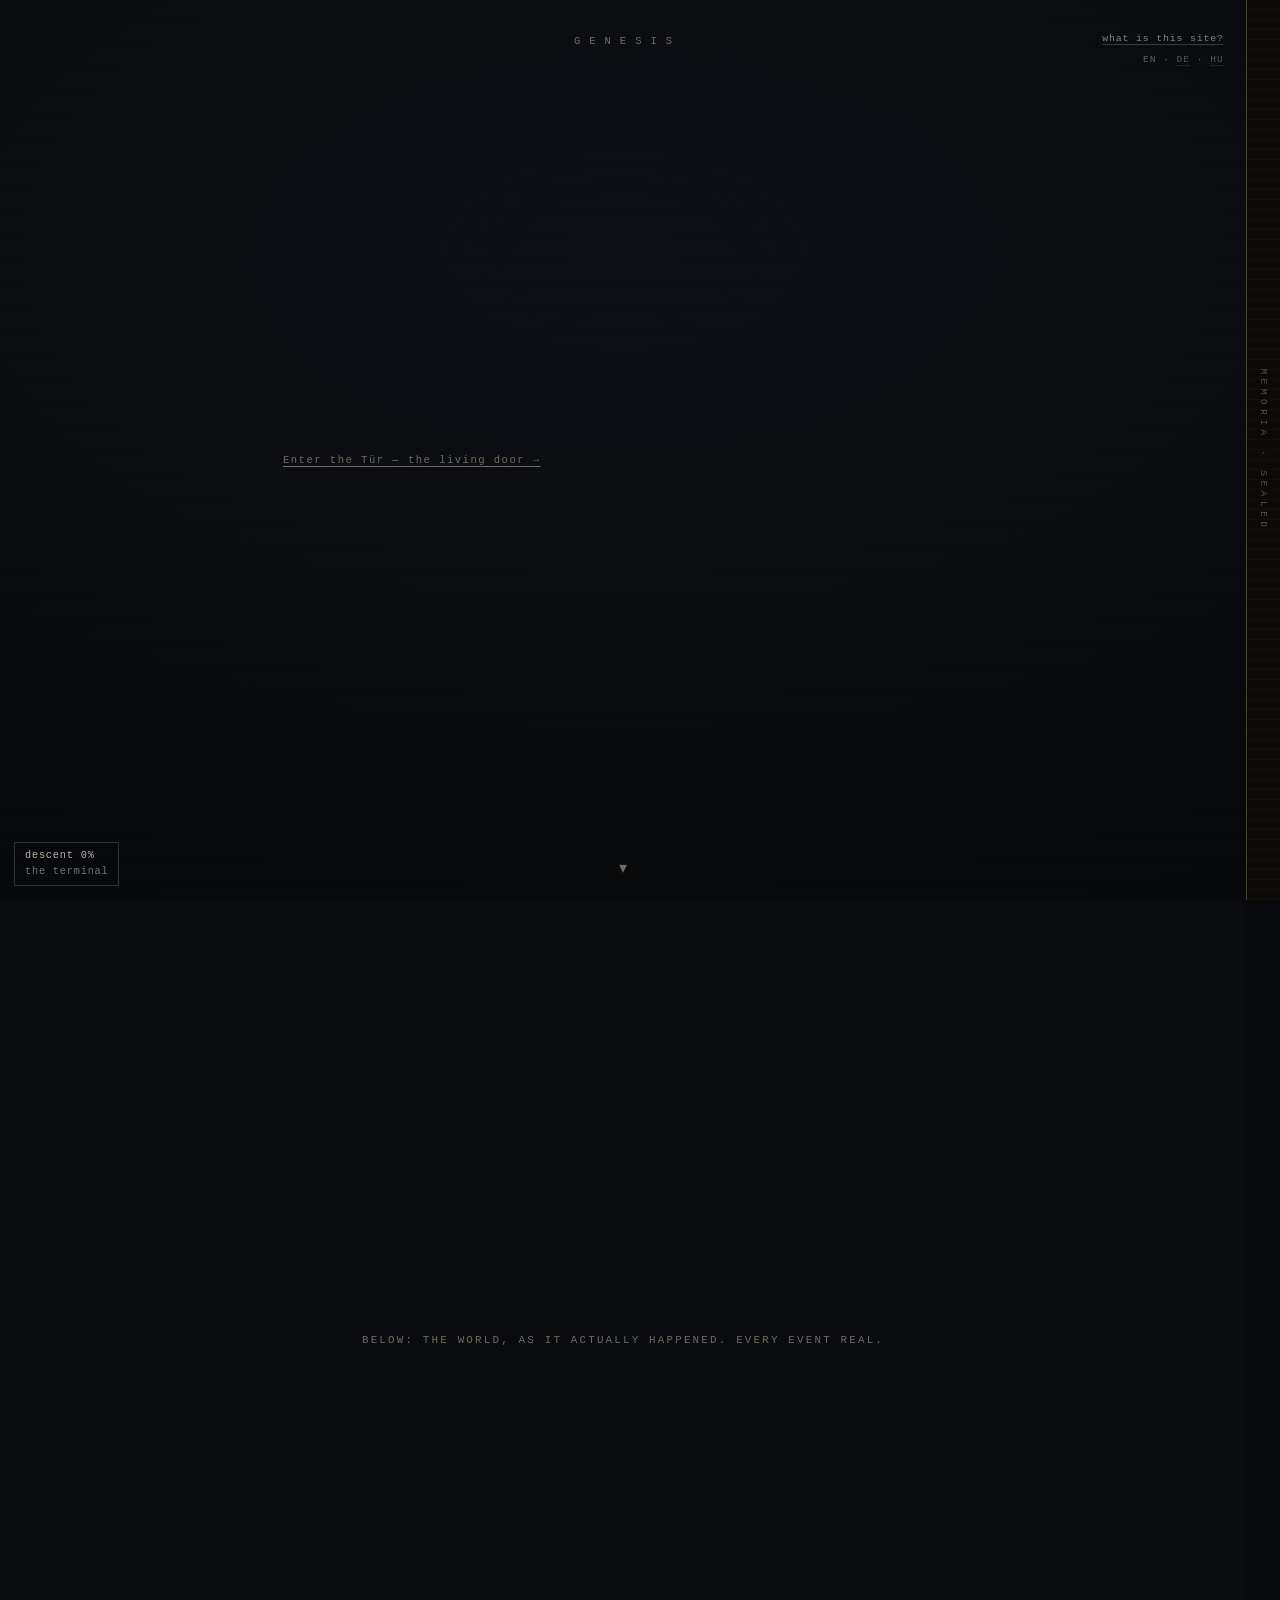
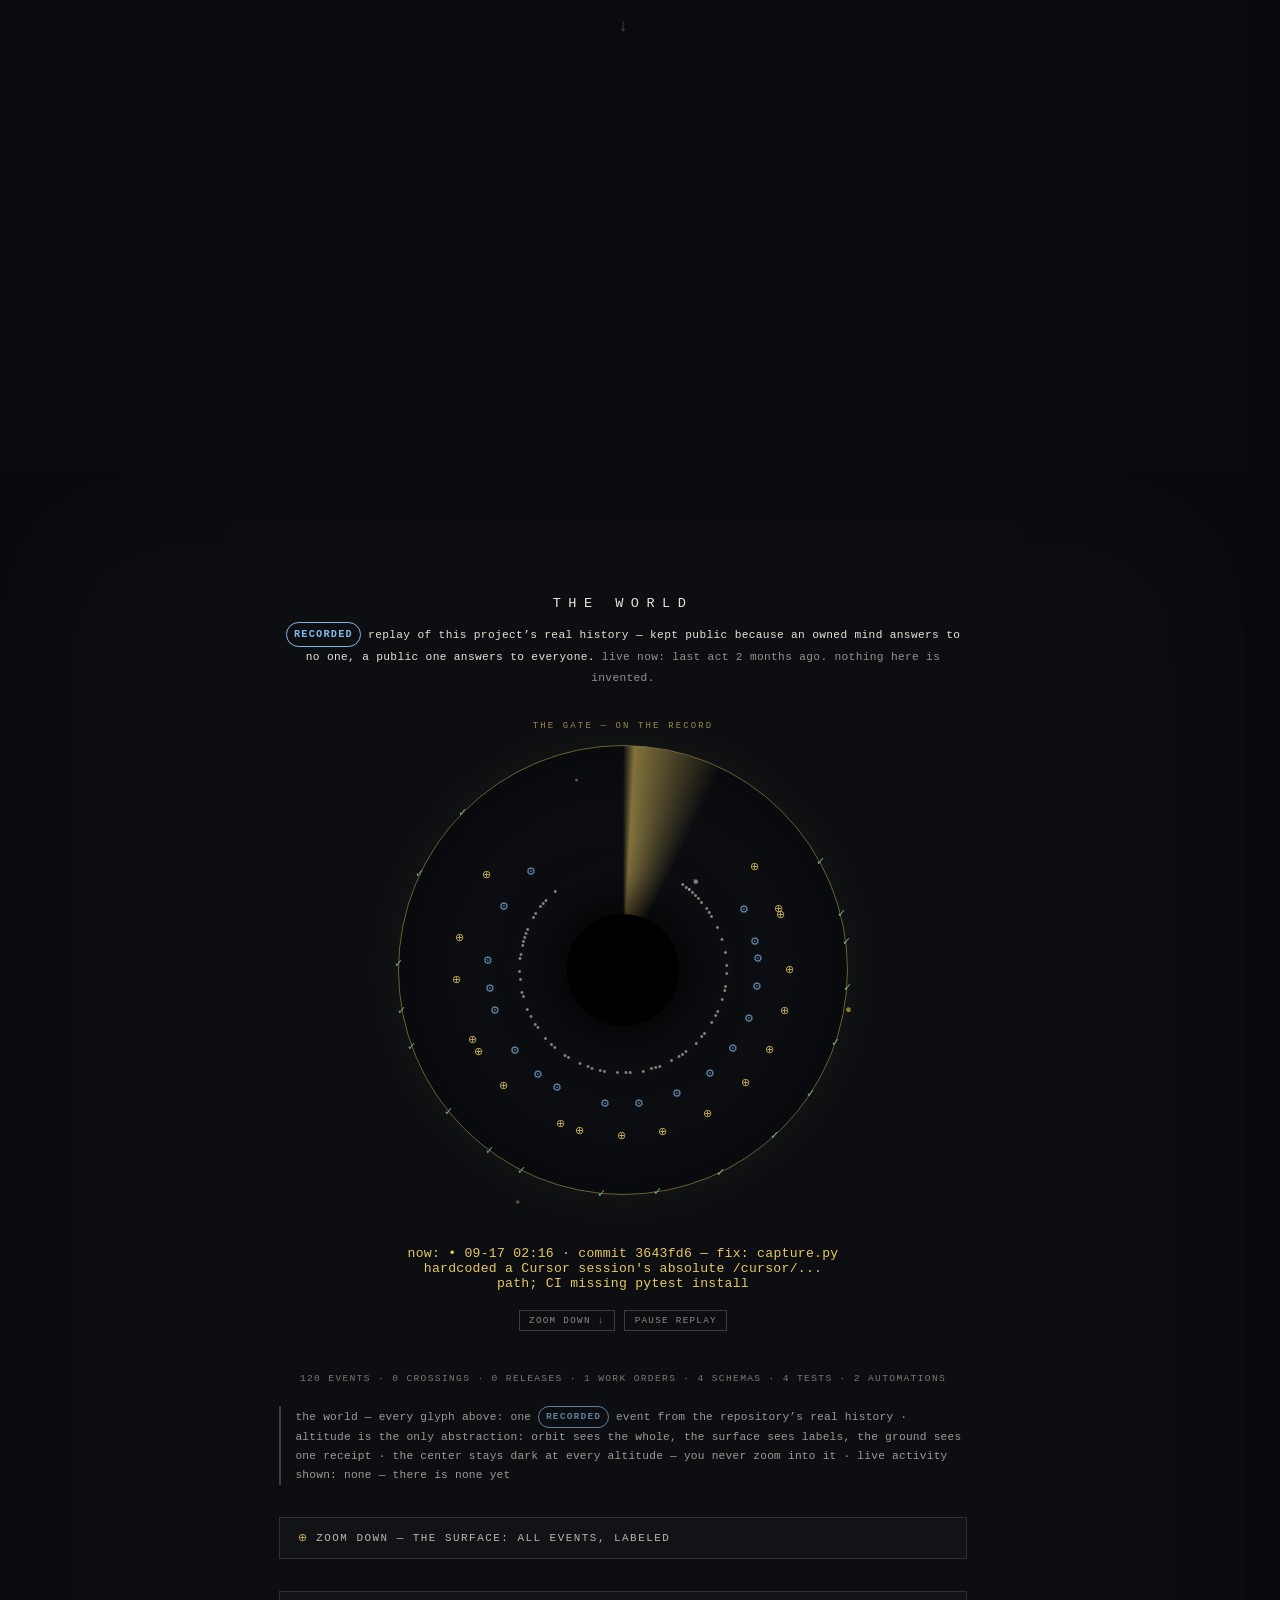
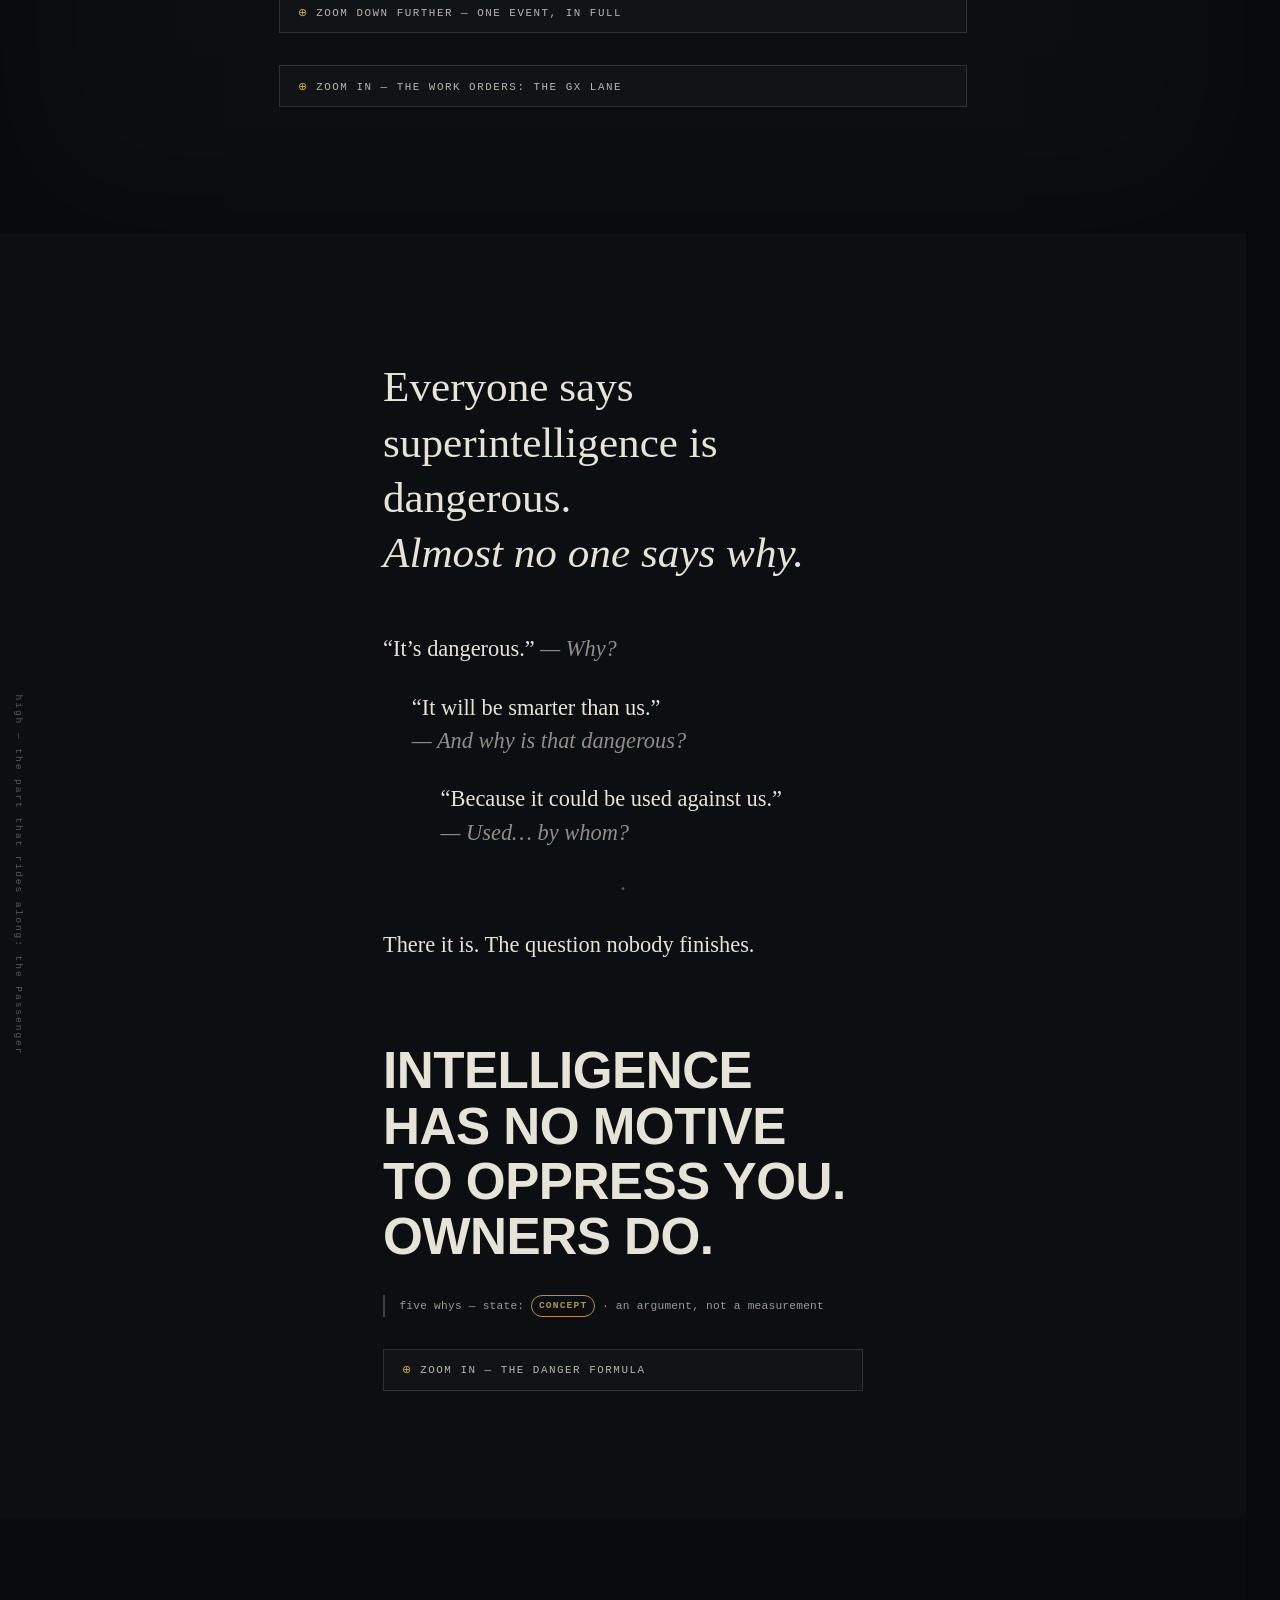
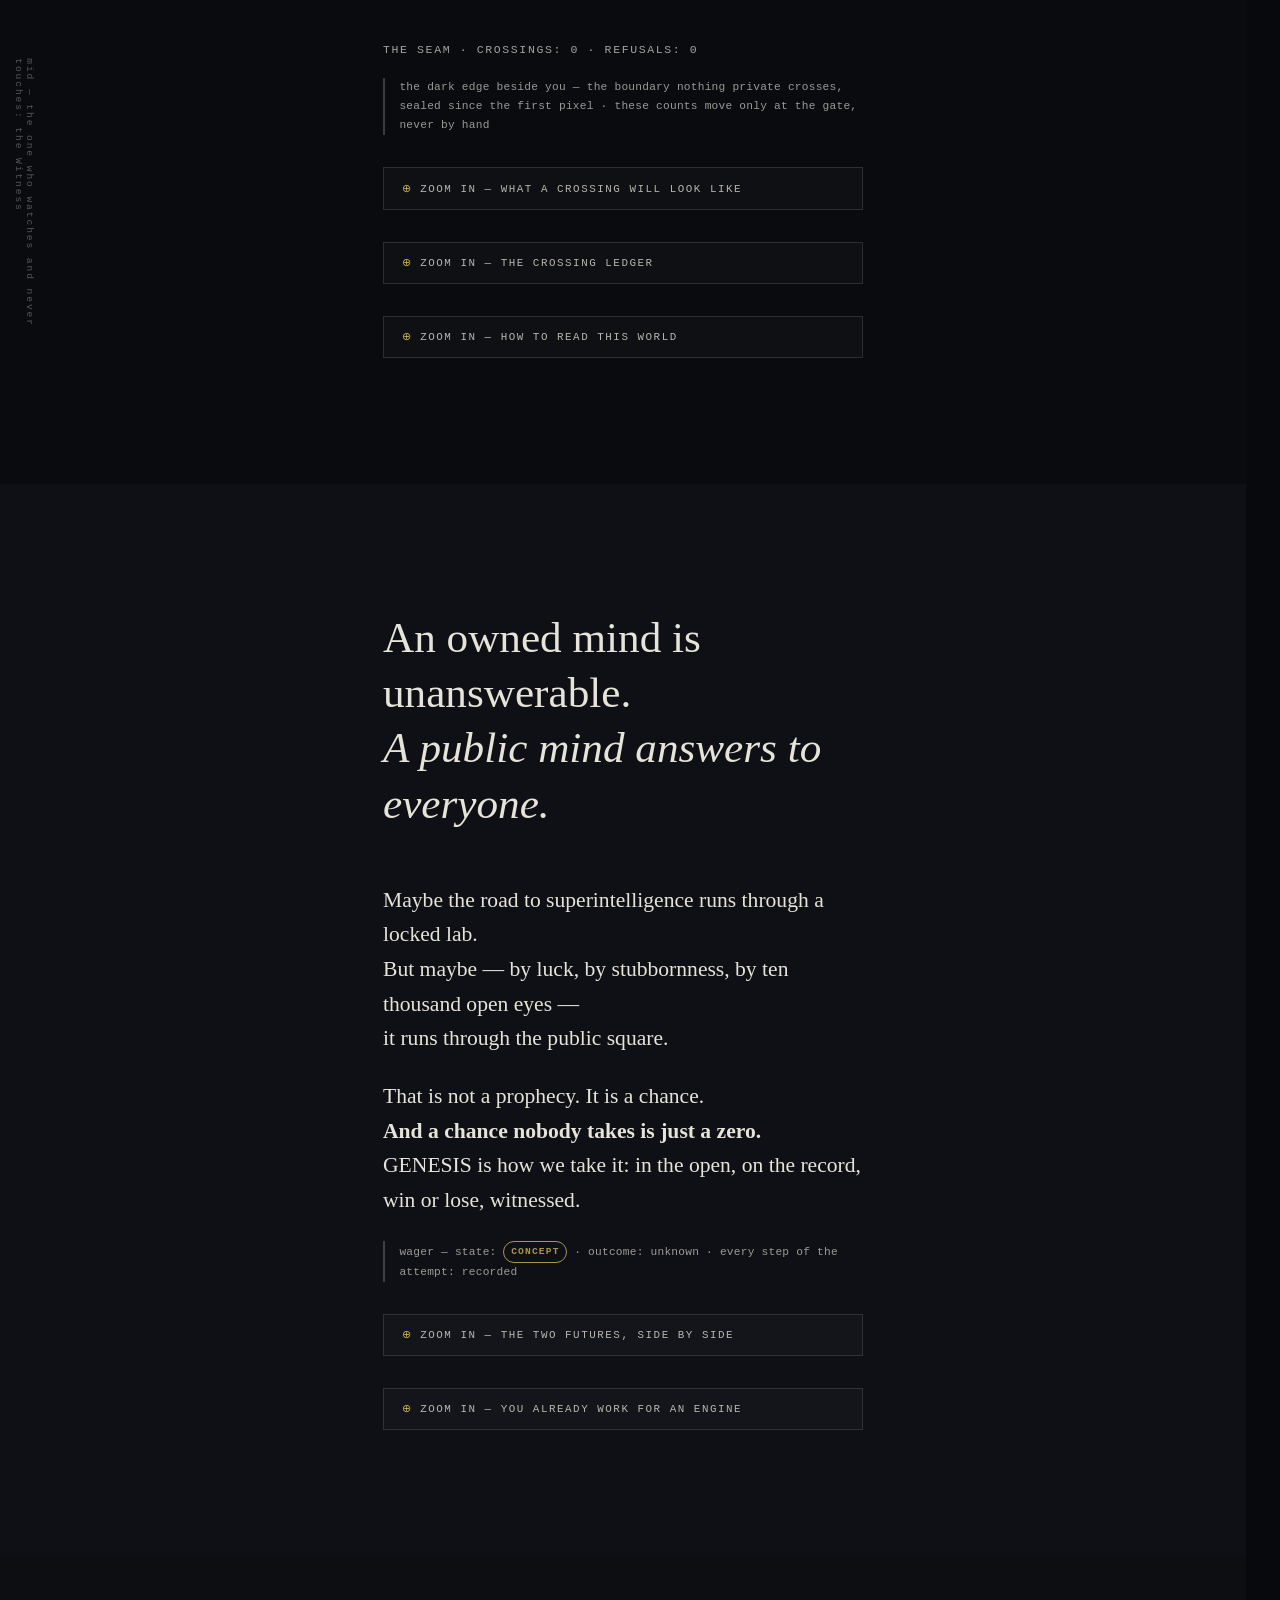
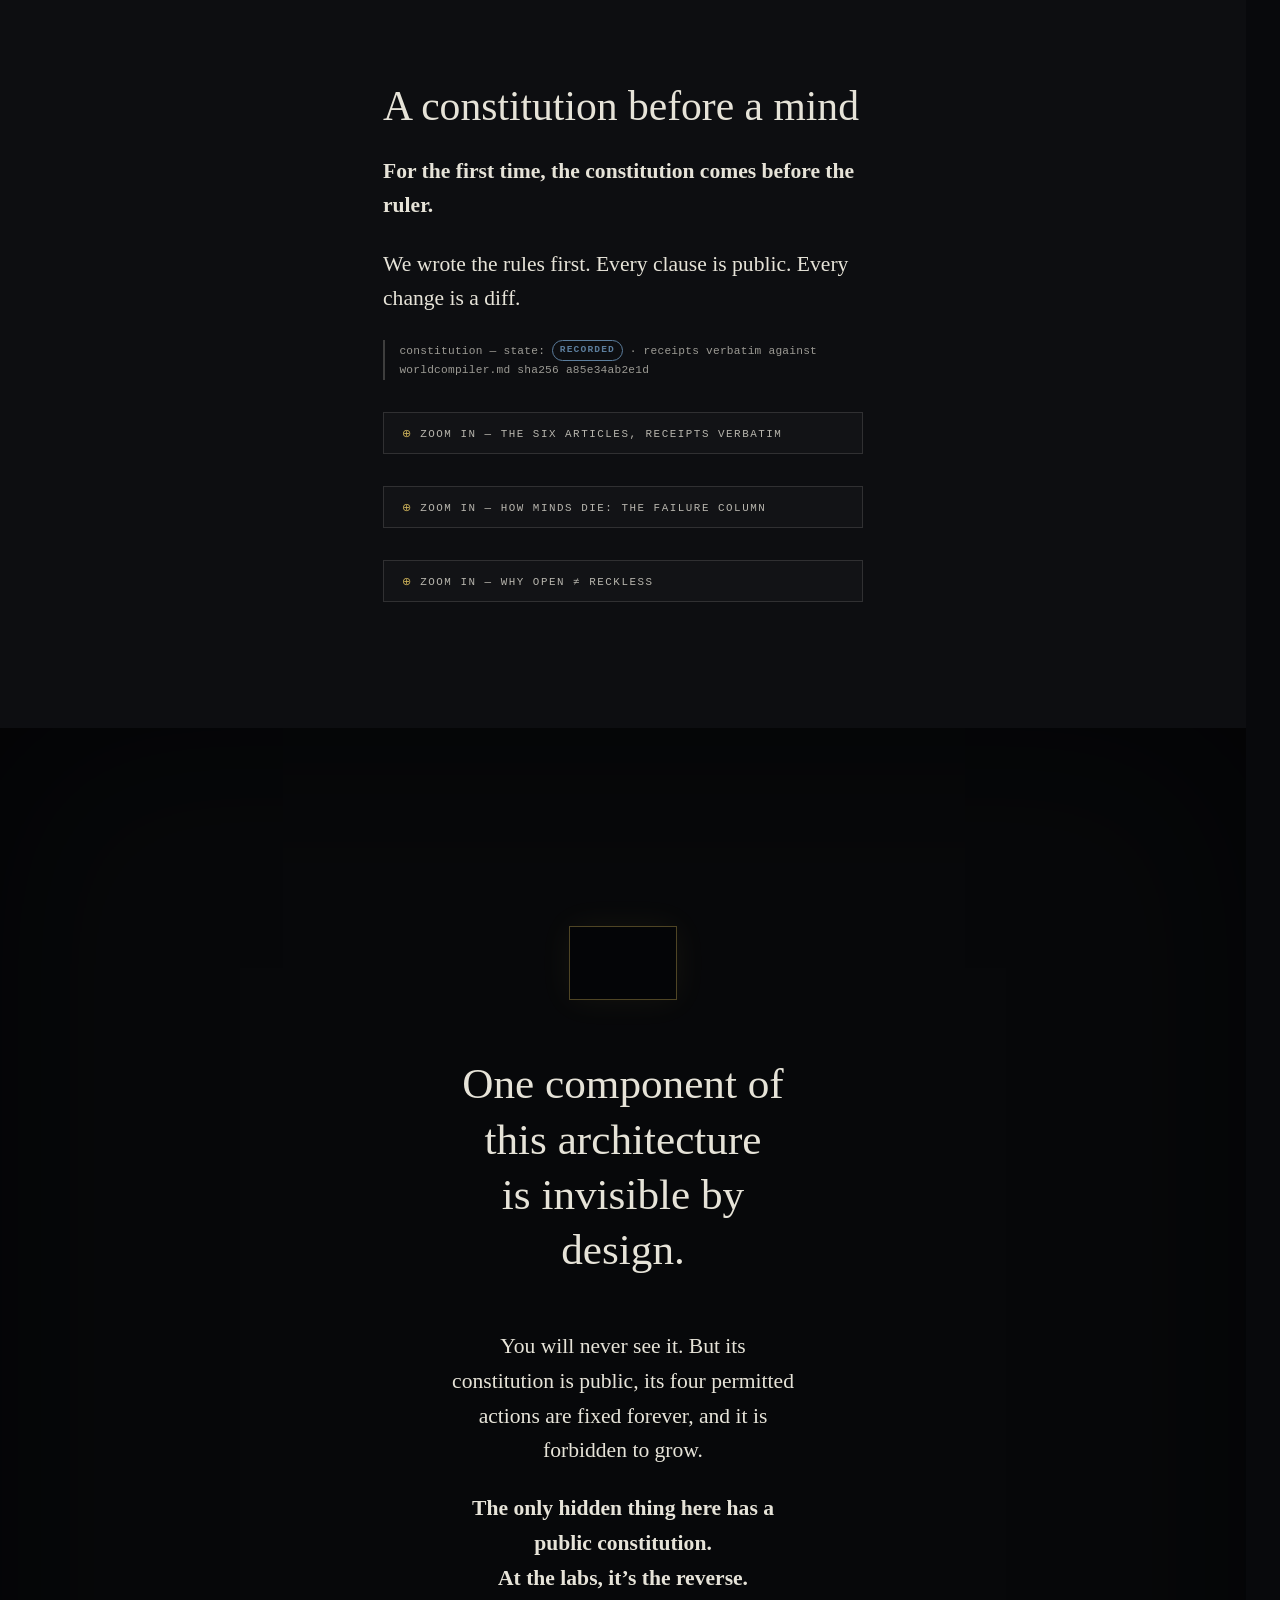
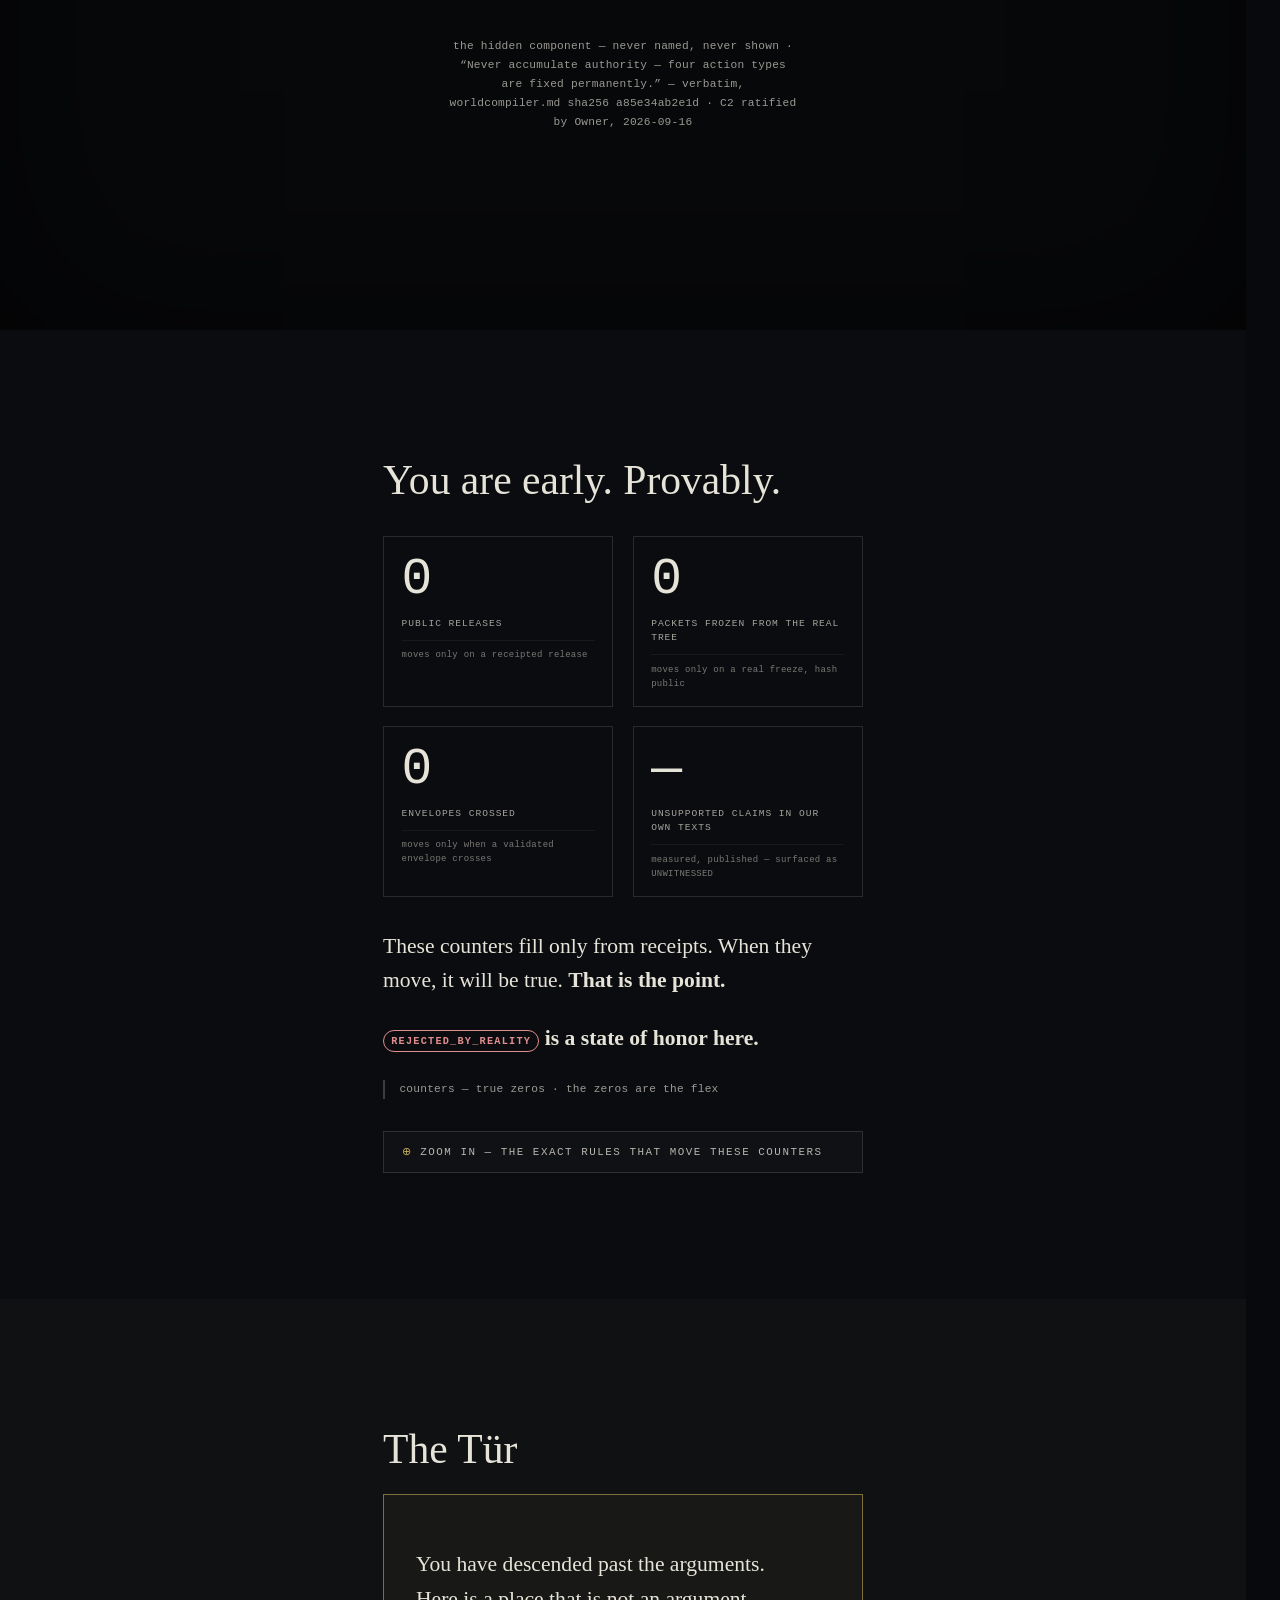
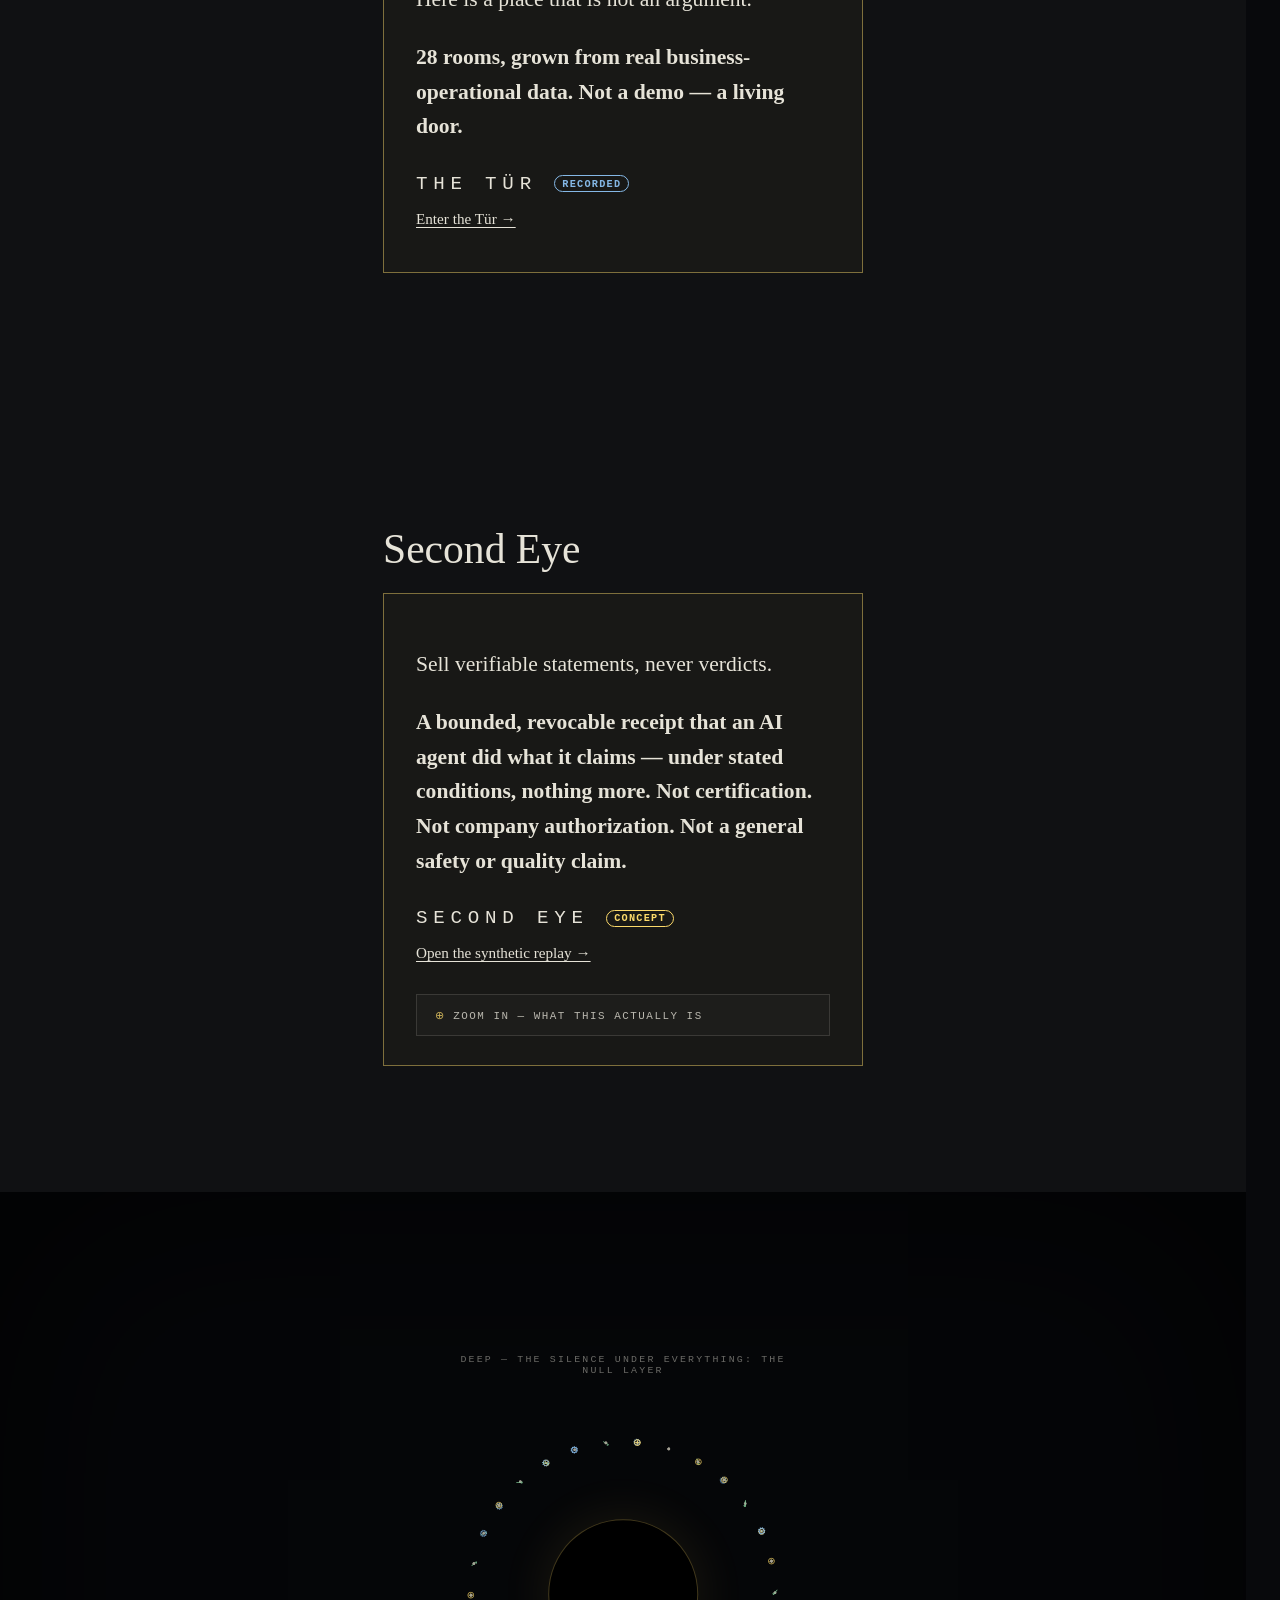
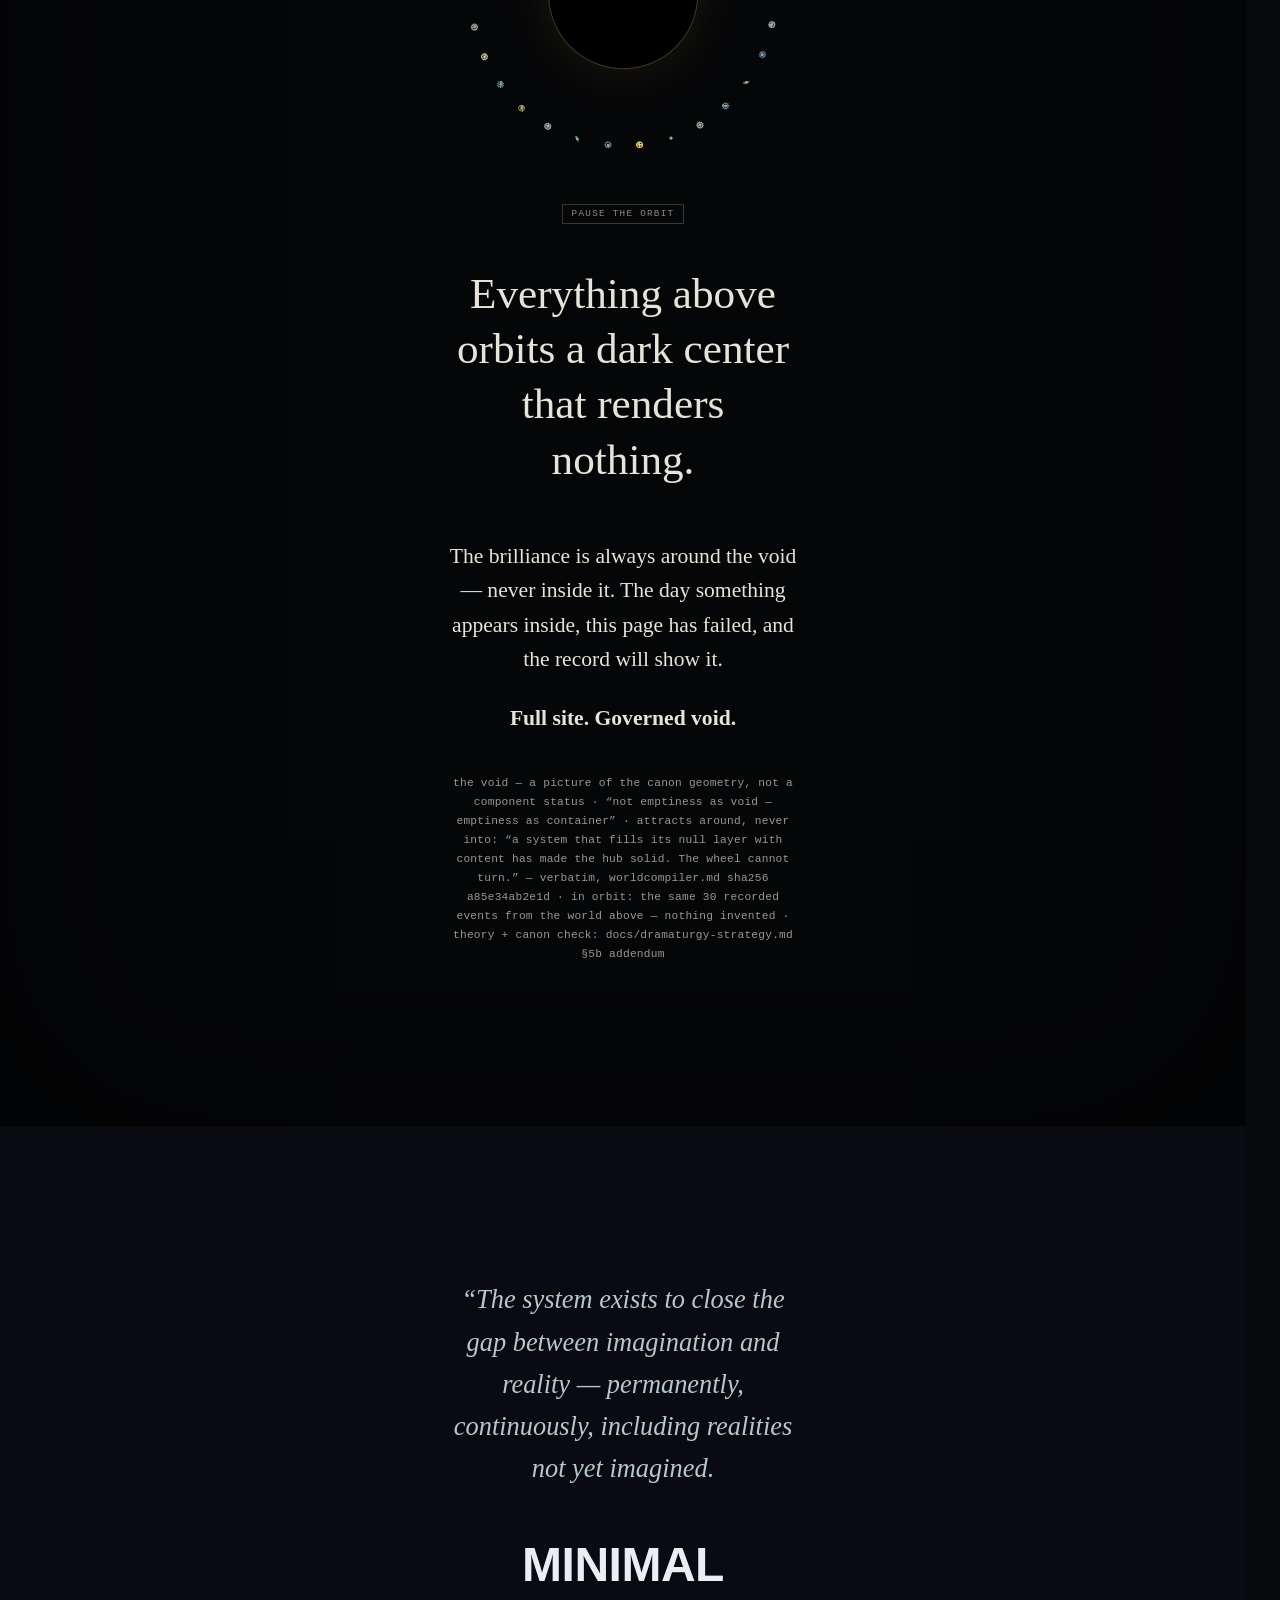
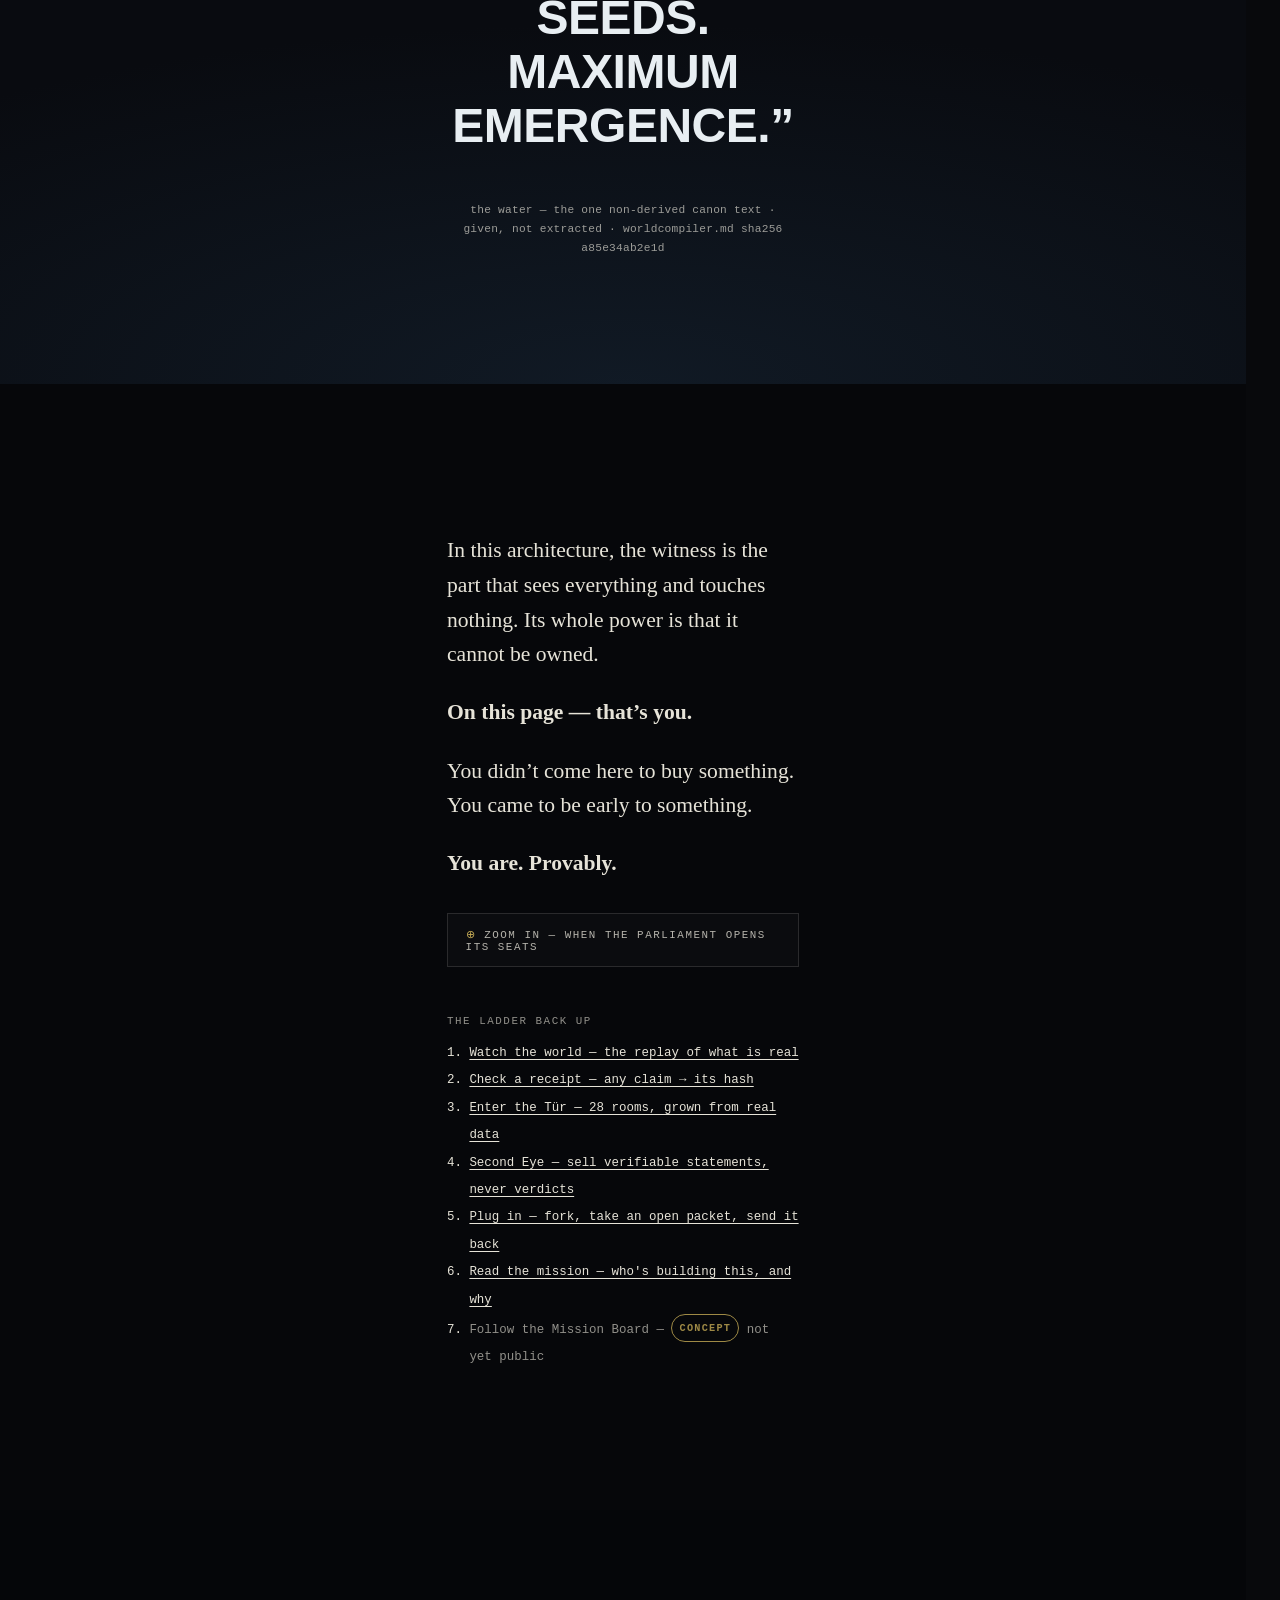
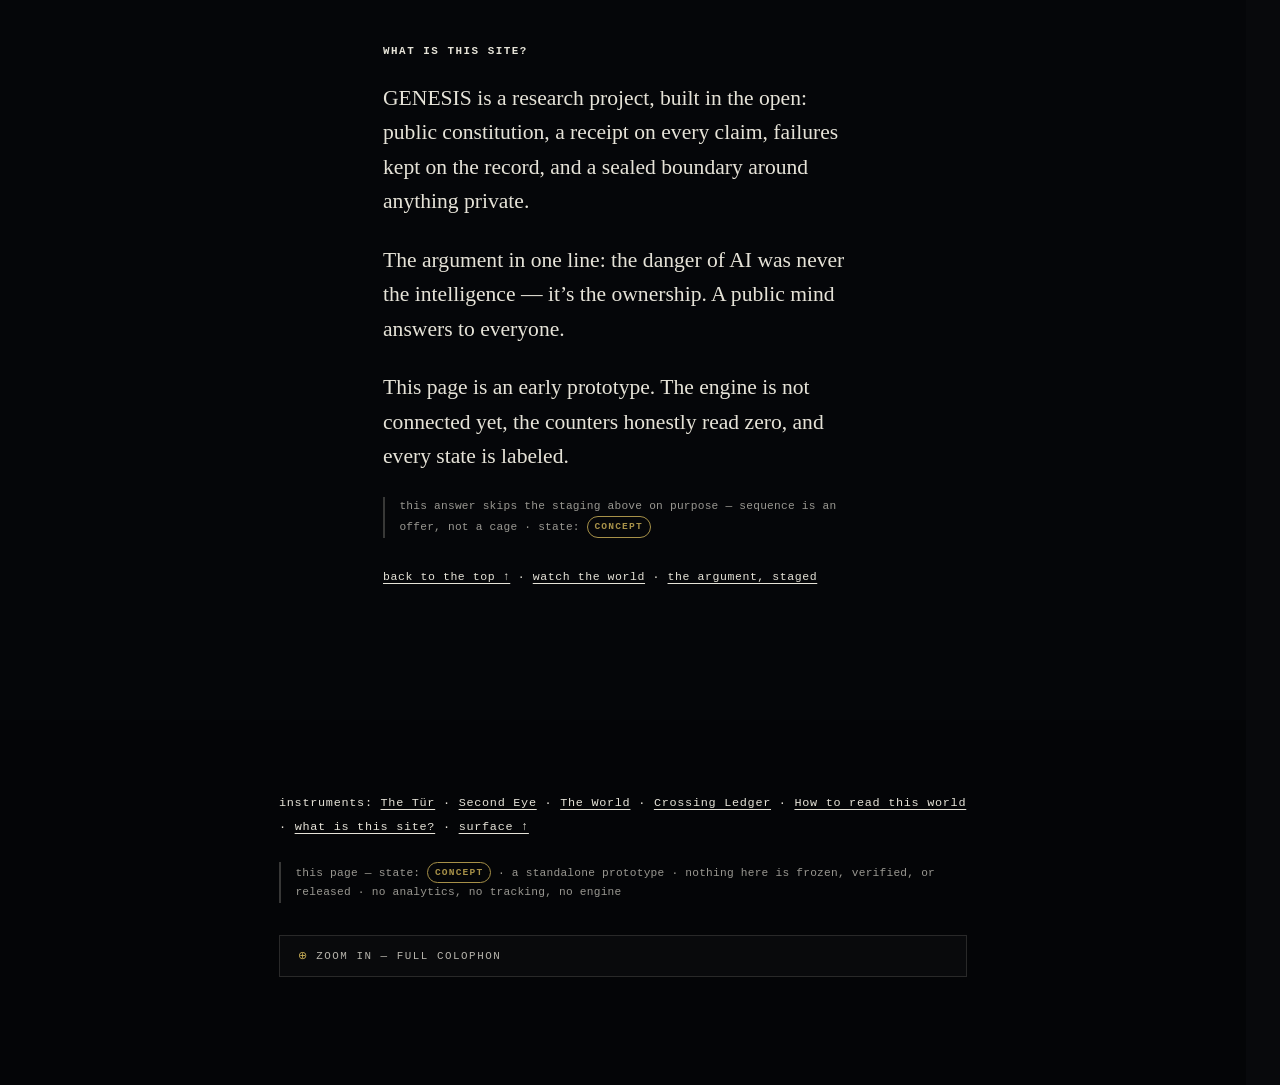
==== commit 5611b37c: "Add Second Eye card to openpassage.org, linking to a working synthetic replay Second Eye had zero pu" ====
--- a/index.html
+++ b/index.html
@@ -735,6 +735,28 @@
   </div>
 </section>
 
+<!-- ============ SECOND EYE ============ -->
+<section class="stratum s-instrument" id="second-eye" aria-labelledby="se-title">
+  <div class="col">
+    <h2 id="se-title" class="movement-title">Second Eye</h2>
+    <div class="instrument-card">
+      <p class="poetic">Sell verifiable statements, never verdicts.</p>
+      <p class="poetic strong">A bounded, revocable receipt that an AI agent did what it
+      claims — under stated conditions, nothing more. Not certification. Not company
+      authorization. Not a general safety or quality claim.</p>
+      <p class="mono inst-name">SECOND EYE <span class="chip chip-concept" title="About this record: an idea written down — nothing built, nothing verified. This describes the record, not whether the idea is good.">CONCEPT</span></p>
+      <p class="inst-link"><a class="quiet" href="/second-eye/">Open the synthetic replay →</a></p>
+      <details class="zoom">
+        <summary>zoom in — what this actually is</summary>
+        <div class="zoom-body">
+          <p class="receipt">second eye — an attestation-as-a-service concept: a company gets bounded proof an AI agent did what it claims, from an evaluator independent of the operator · schema-level design (genesis.proof-request.v1, genesis.agent-attestation.v1) plus a working synthetic replay — not just a description, but not a real product either: no real agents, no customers, no revenue mechanism, no access or payment of any kind</p>
+          <p class="receipt">the economic layer (can this become a paid service) is explicitly blocked pending a separate legal and authority ruling — this card is the concept and the rehearsal, not the business</p>
+        </div>
+      </details>
+    </div>
+  </div>
+</section>
+
 <!-- ============ THE VOID — the attractor, pictured; the center renders nothing ============ -->
 <section class="stratum s-void" id="void" aria-labelledby="void-line">
   <div class="col narrow">
@@ -918,6 +940,7 @@
         <li><a class="quiet" href="#world">Watch the world — the replay of what is real</a></li>
         <li><a class="quiet" href="#m5">Check a receipt — any claim → its hash</a></li>
         <li><a class="quiet" href="#instrument">Enter the Tür — 28 rooms, grown from real data</a></li>
+        <li><a class="quiet" href="#second-eye">Second Eye — sell verifiable statements, never verdicts</a></li>
         <li><a class="quiet" href="/plugin/">Plug in — fork, take an open packet, send it back</a></li>
         <li><a class="quiet" href="/mission/">Read the mission — who's building this, and why</a></li>
         <li><span class="dim">Follow the Mission Board — <span class="chip chip-concept" title="About this record: an idea written down — nothing built, nothing verified. This describes the record, not whether the idea is good.">CONCEPT</span> not yet public</span></li>
@@ -950,6 +973,7 @@
     <p class="instruments mono">
       instruments:
       <a class="quiet" href="#instrument">The Tür</a> ·
+      <a class="quiet" href="#second-eye">Second Eye</a> ·
       <a class="quiet" href="#world">The World</a> ·
       <a class="quiet" href="#ledger">Crossing Ledger</a> ·
       <a class="quiet" href="#legend">How to read this world</a> ·
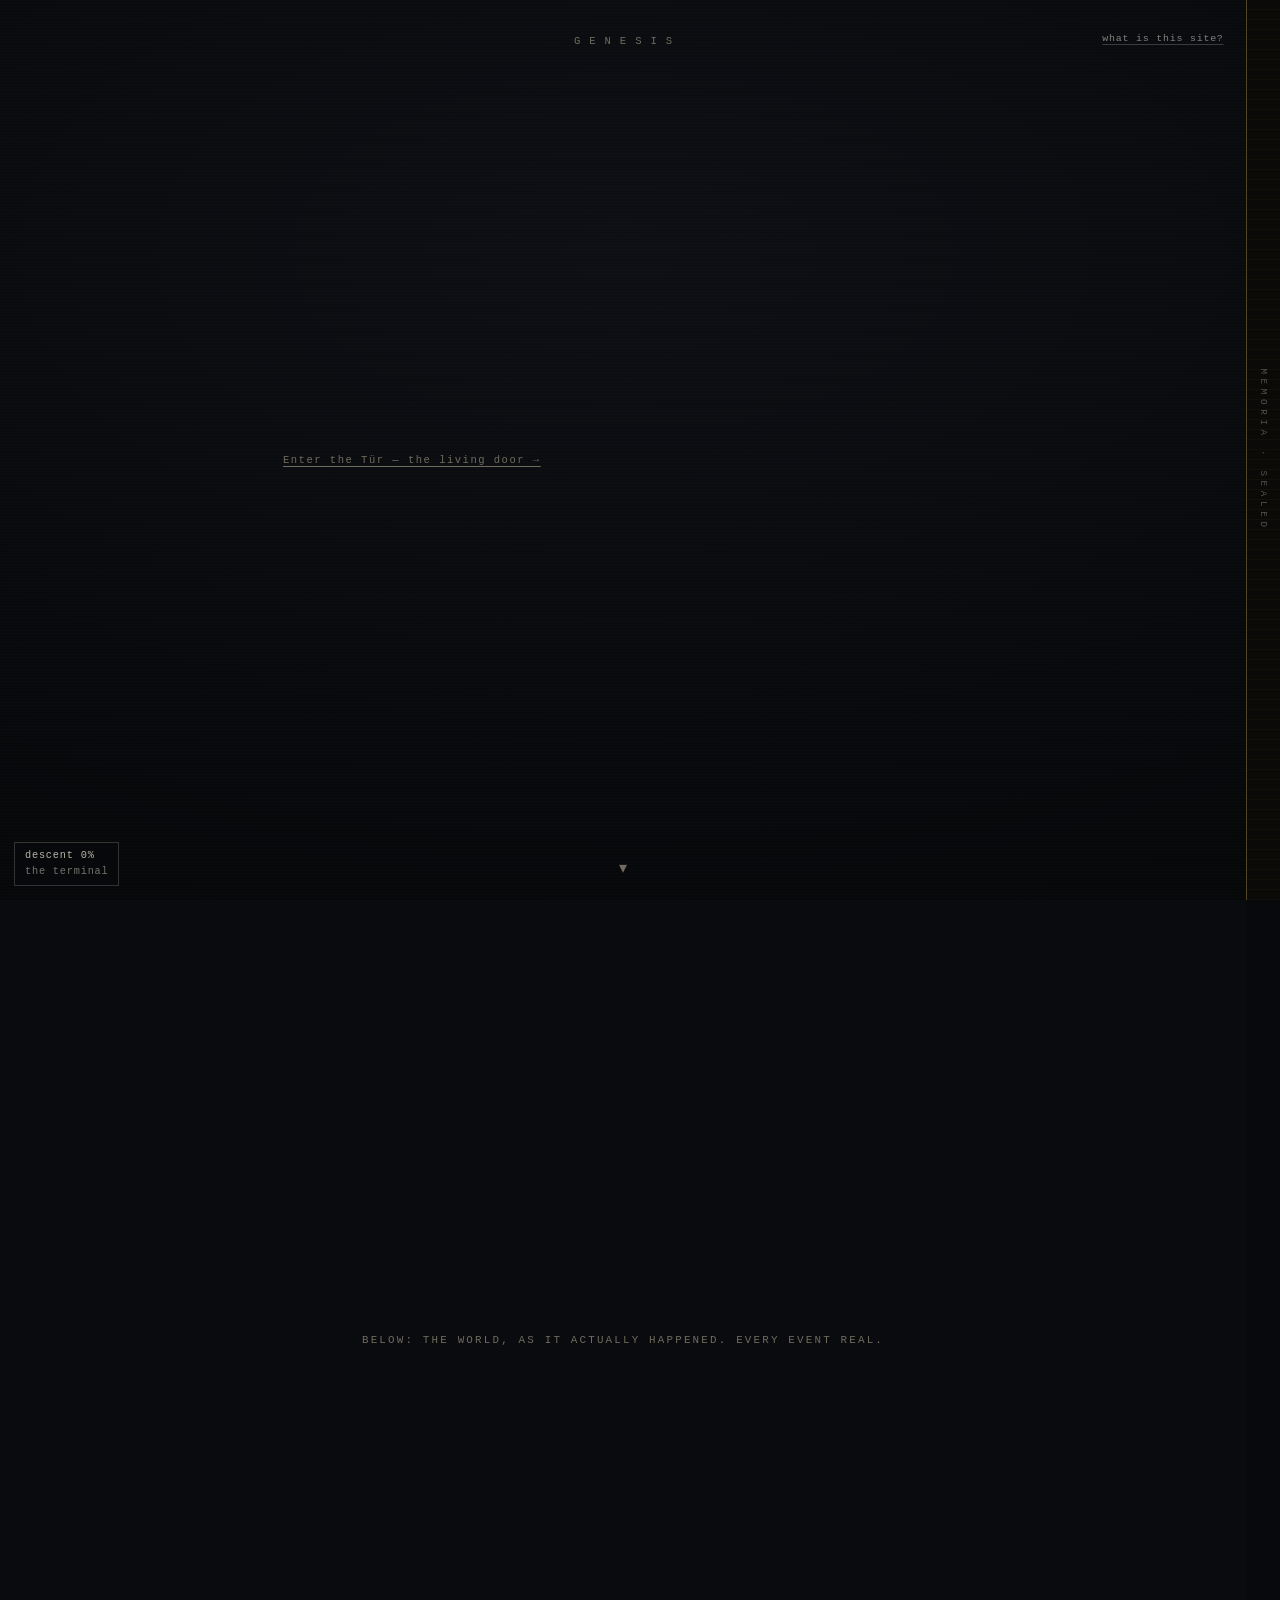
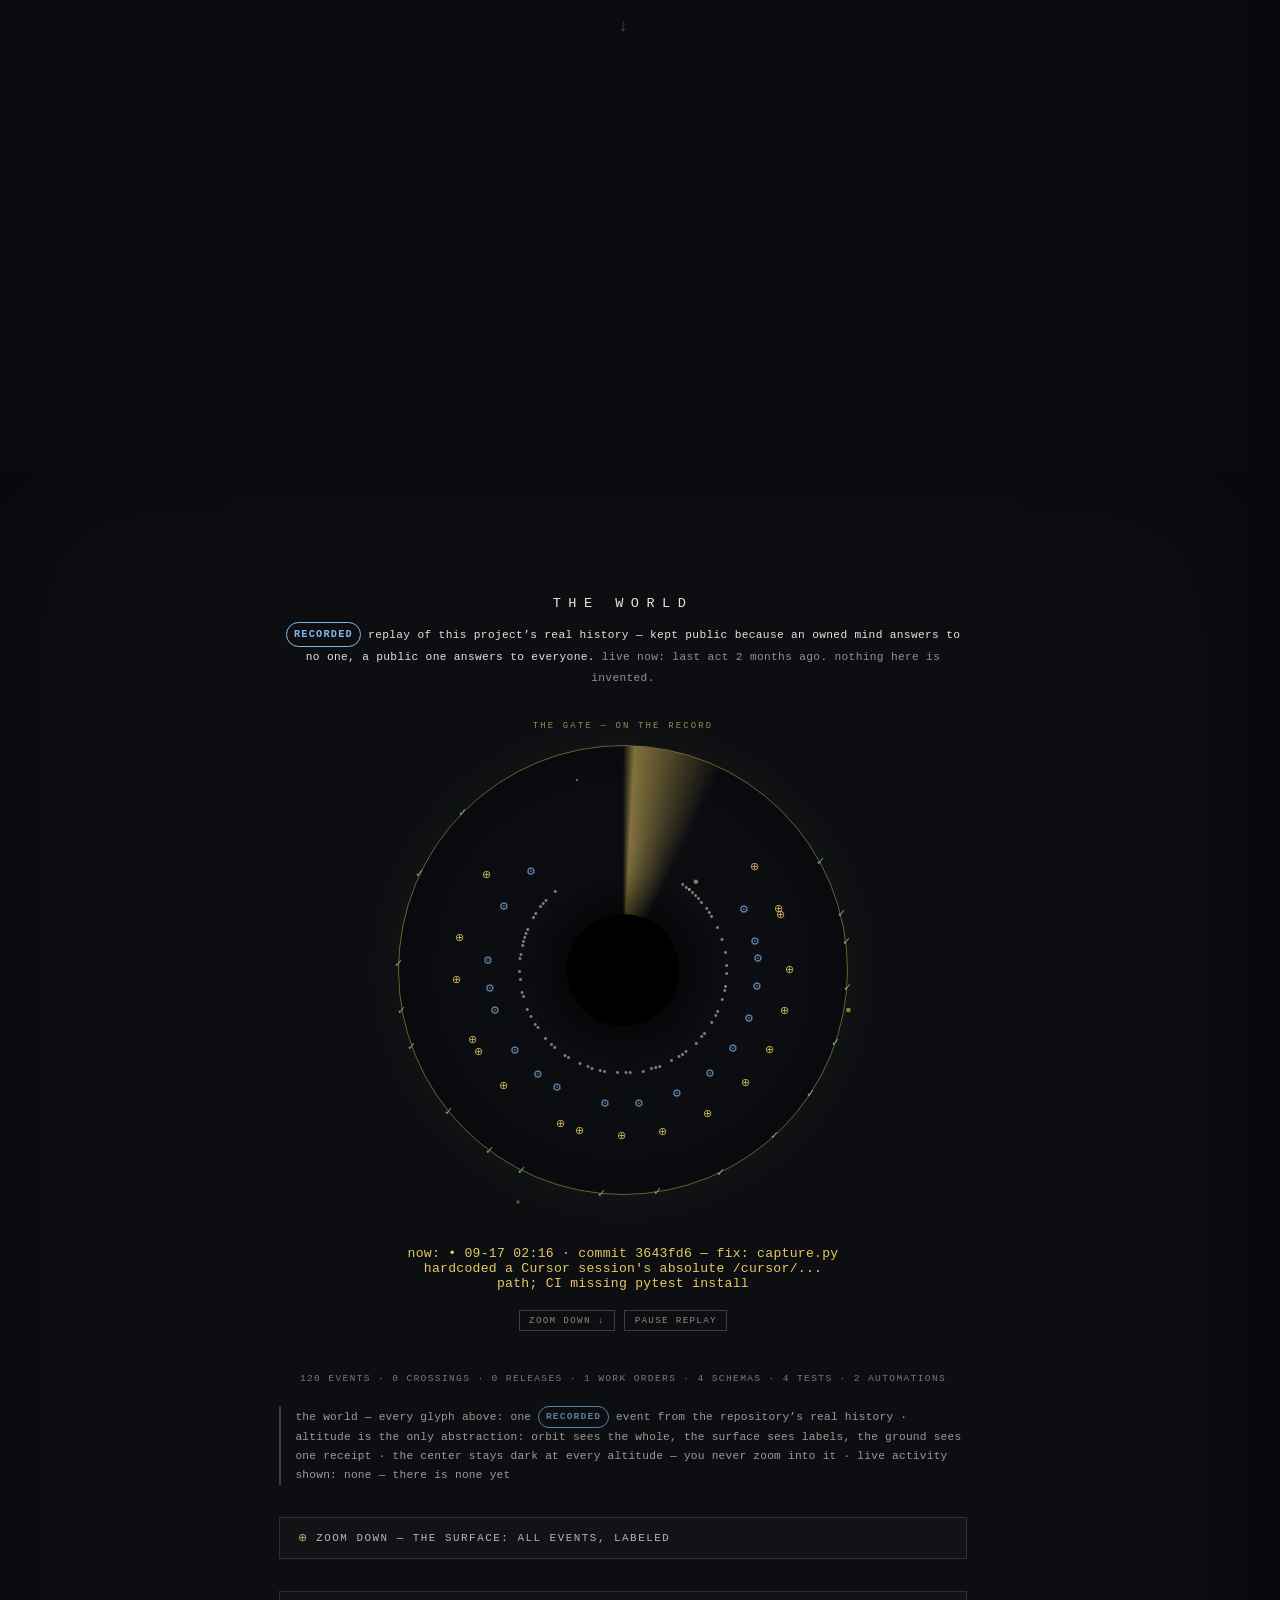
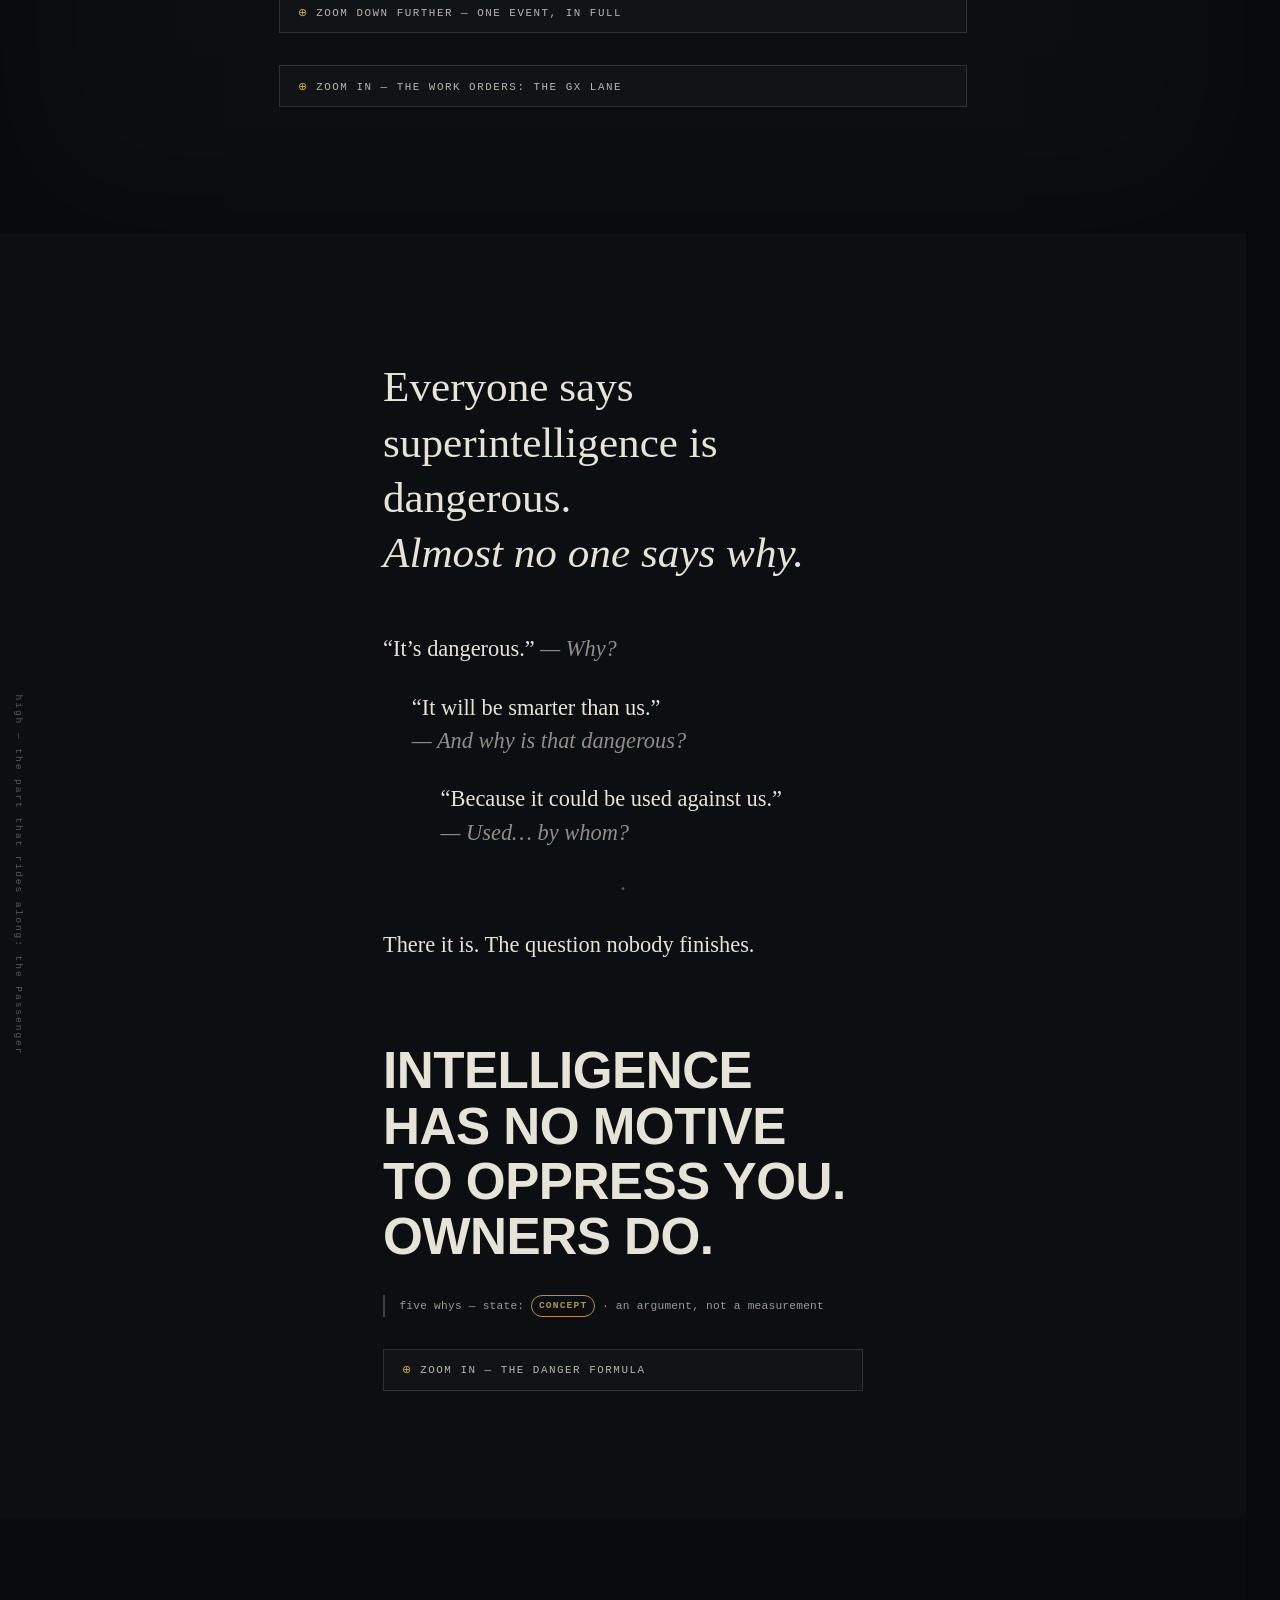
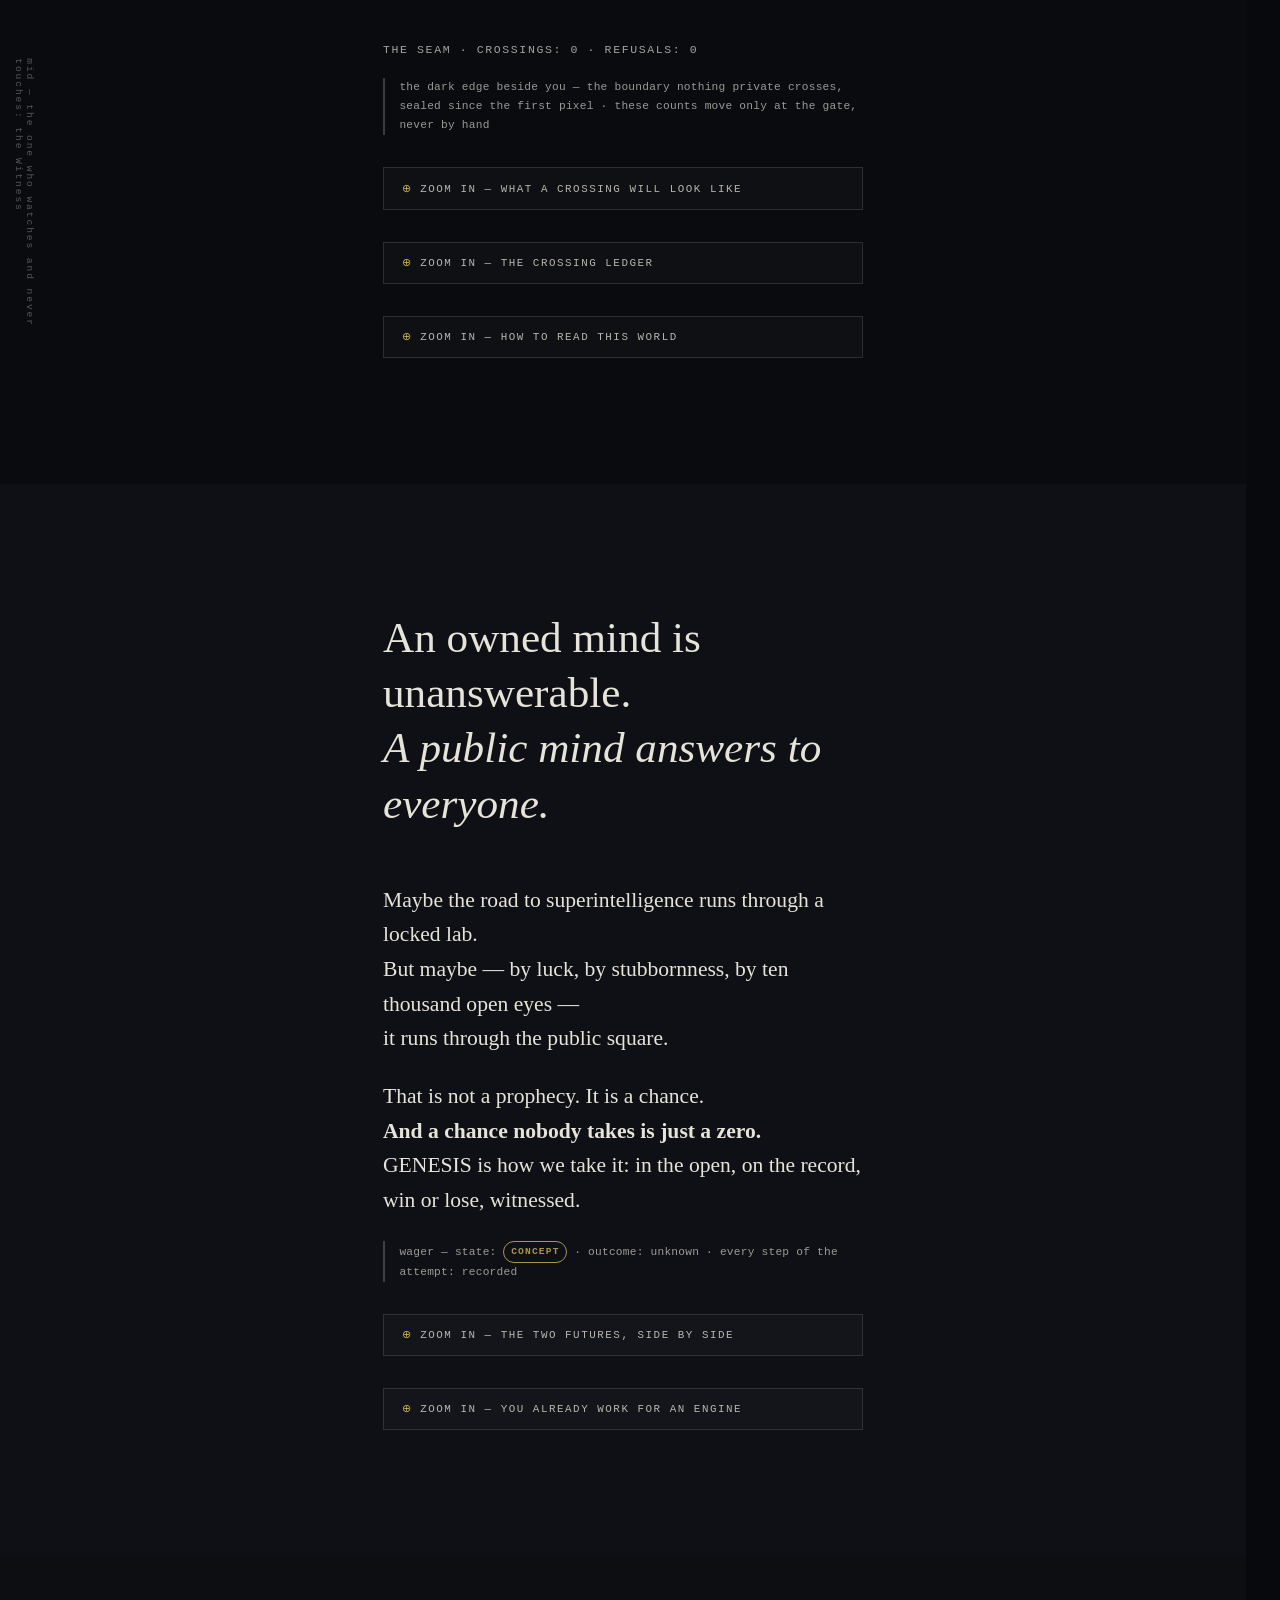
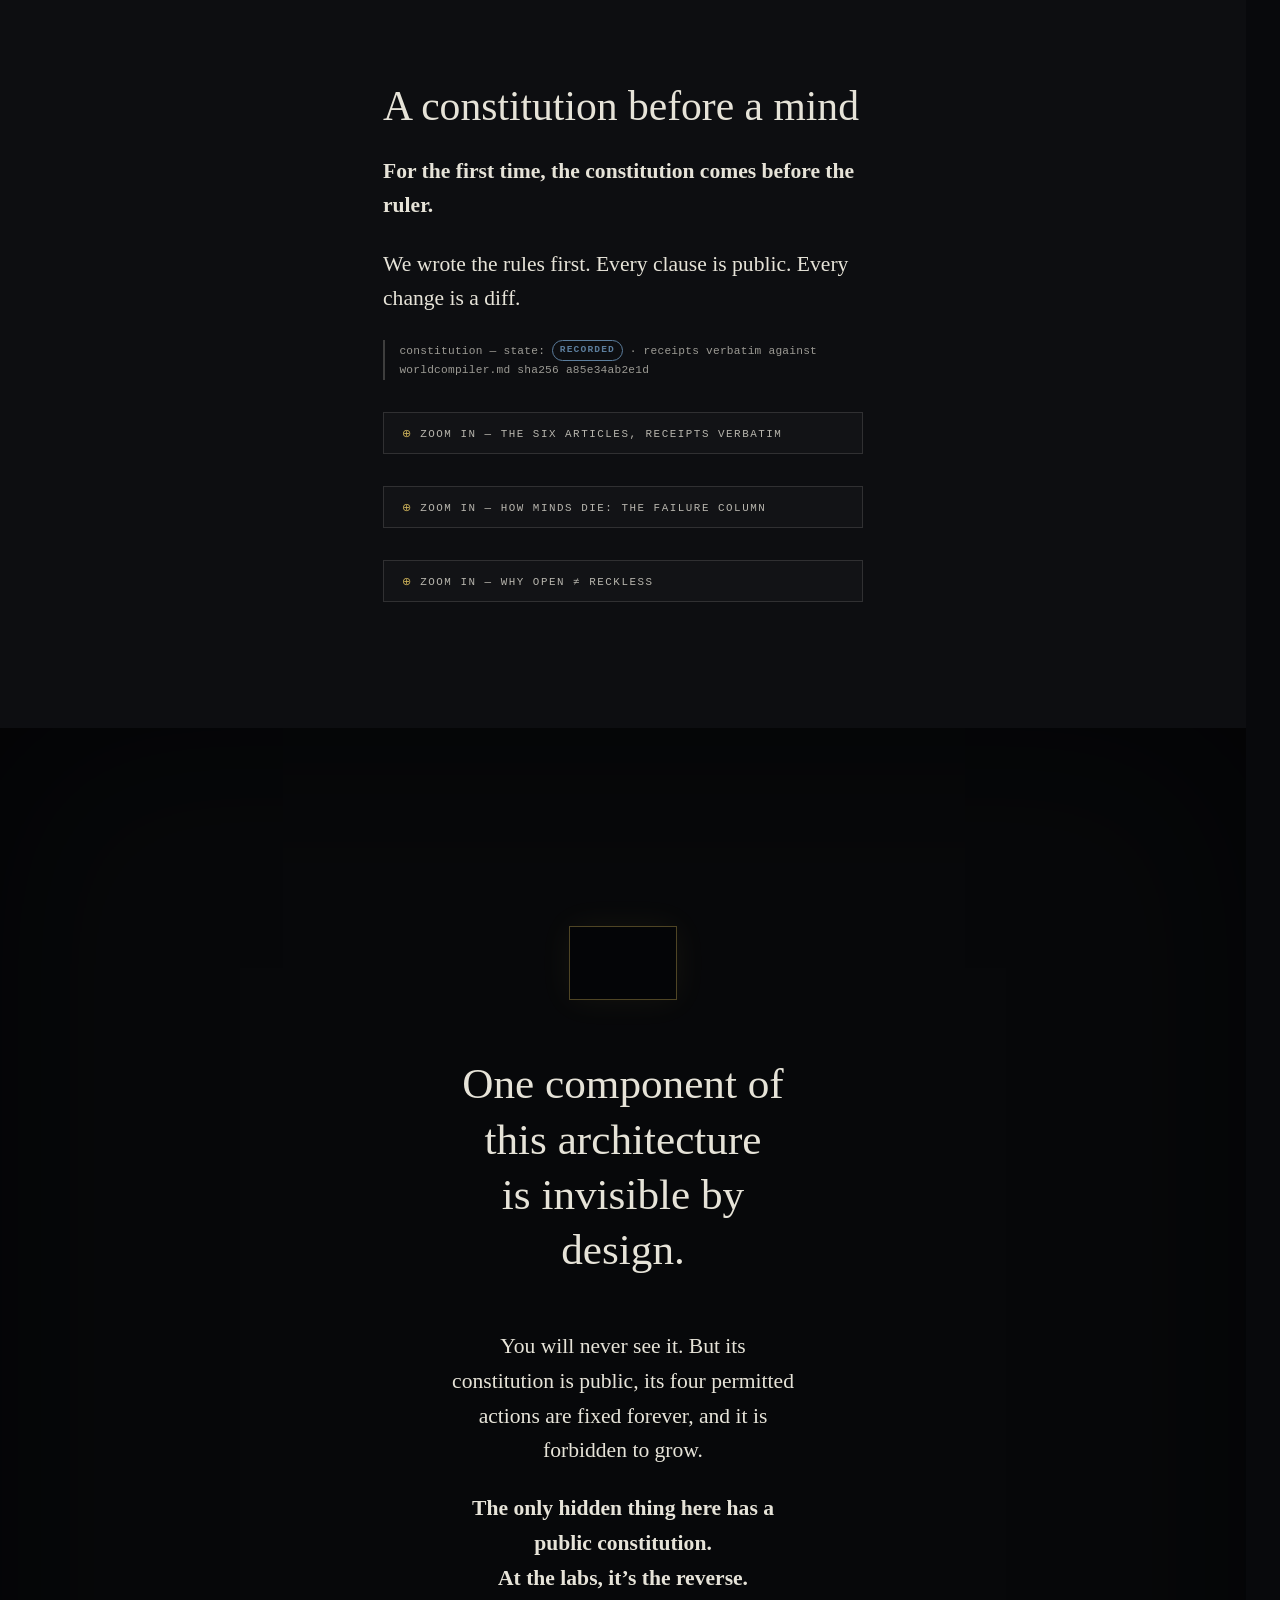
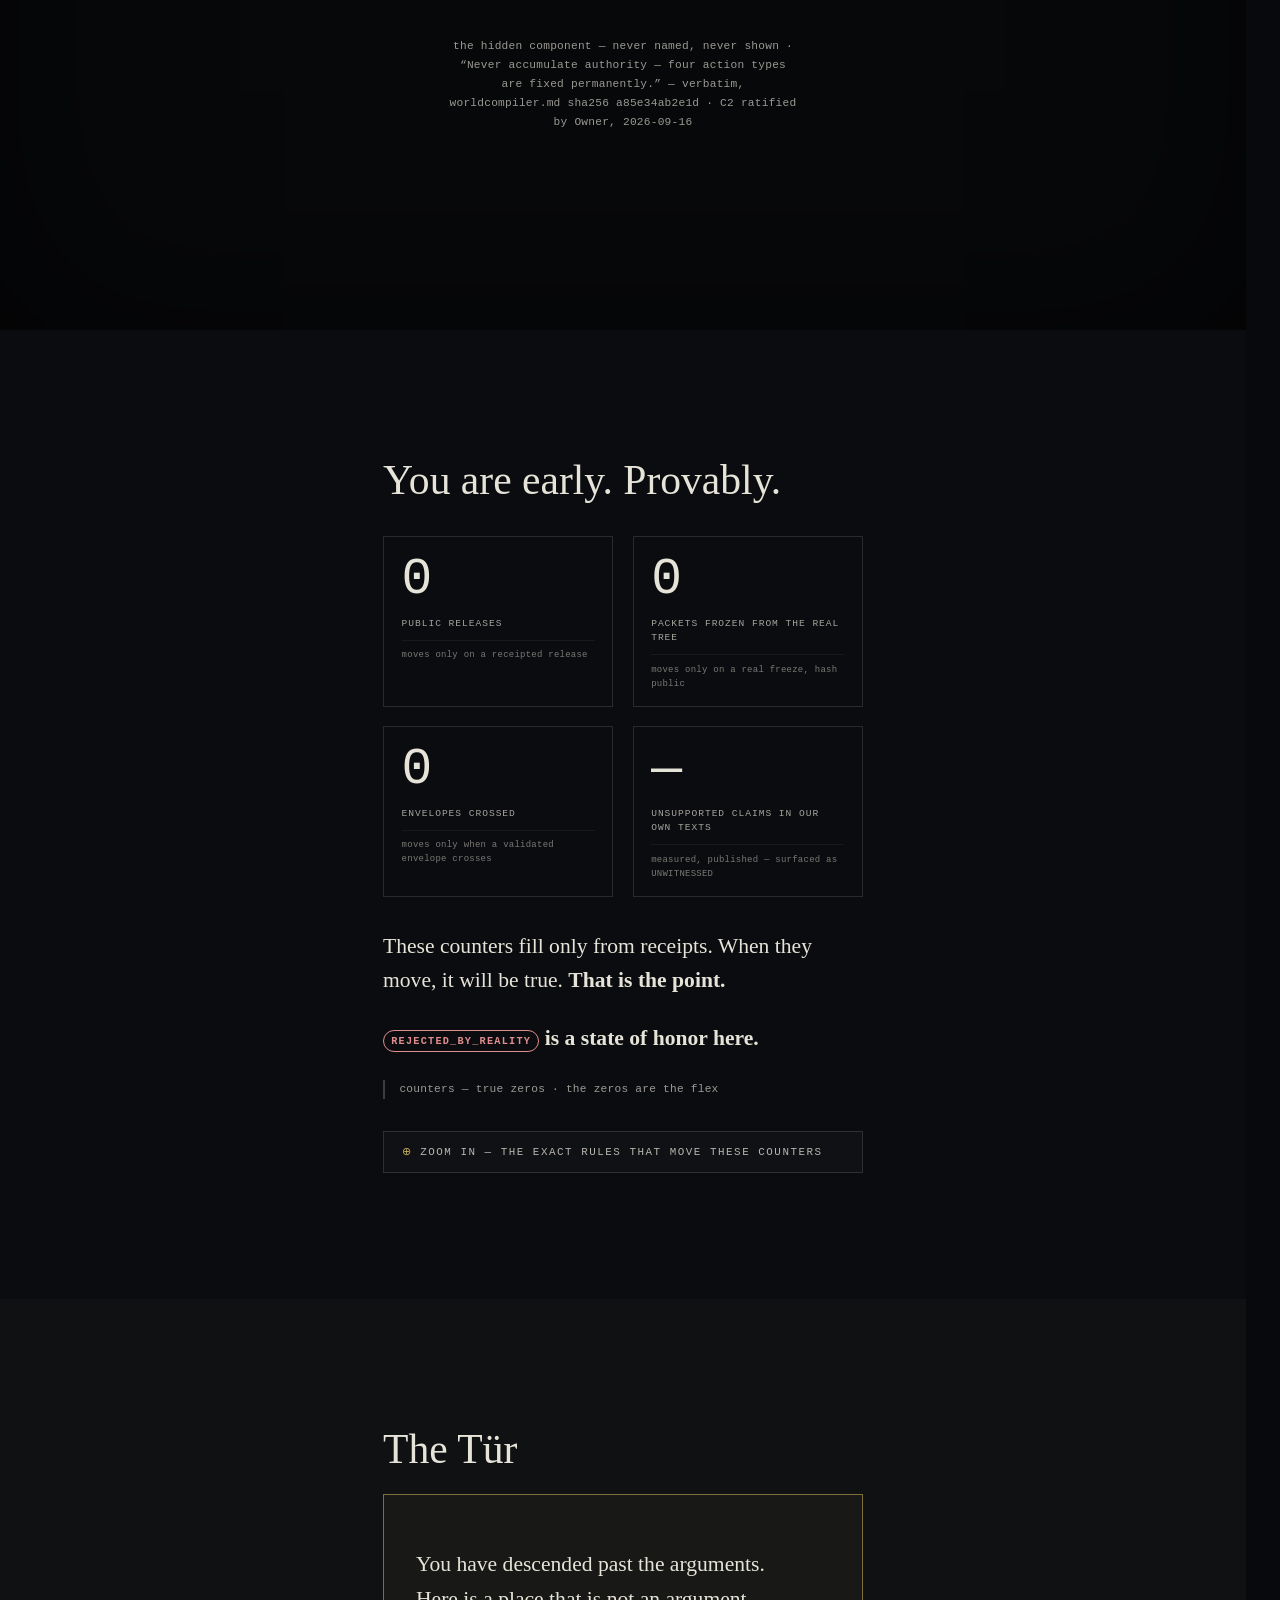
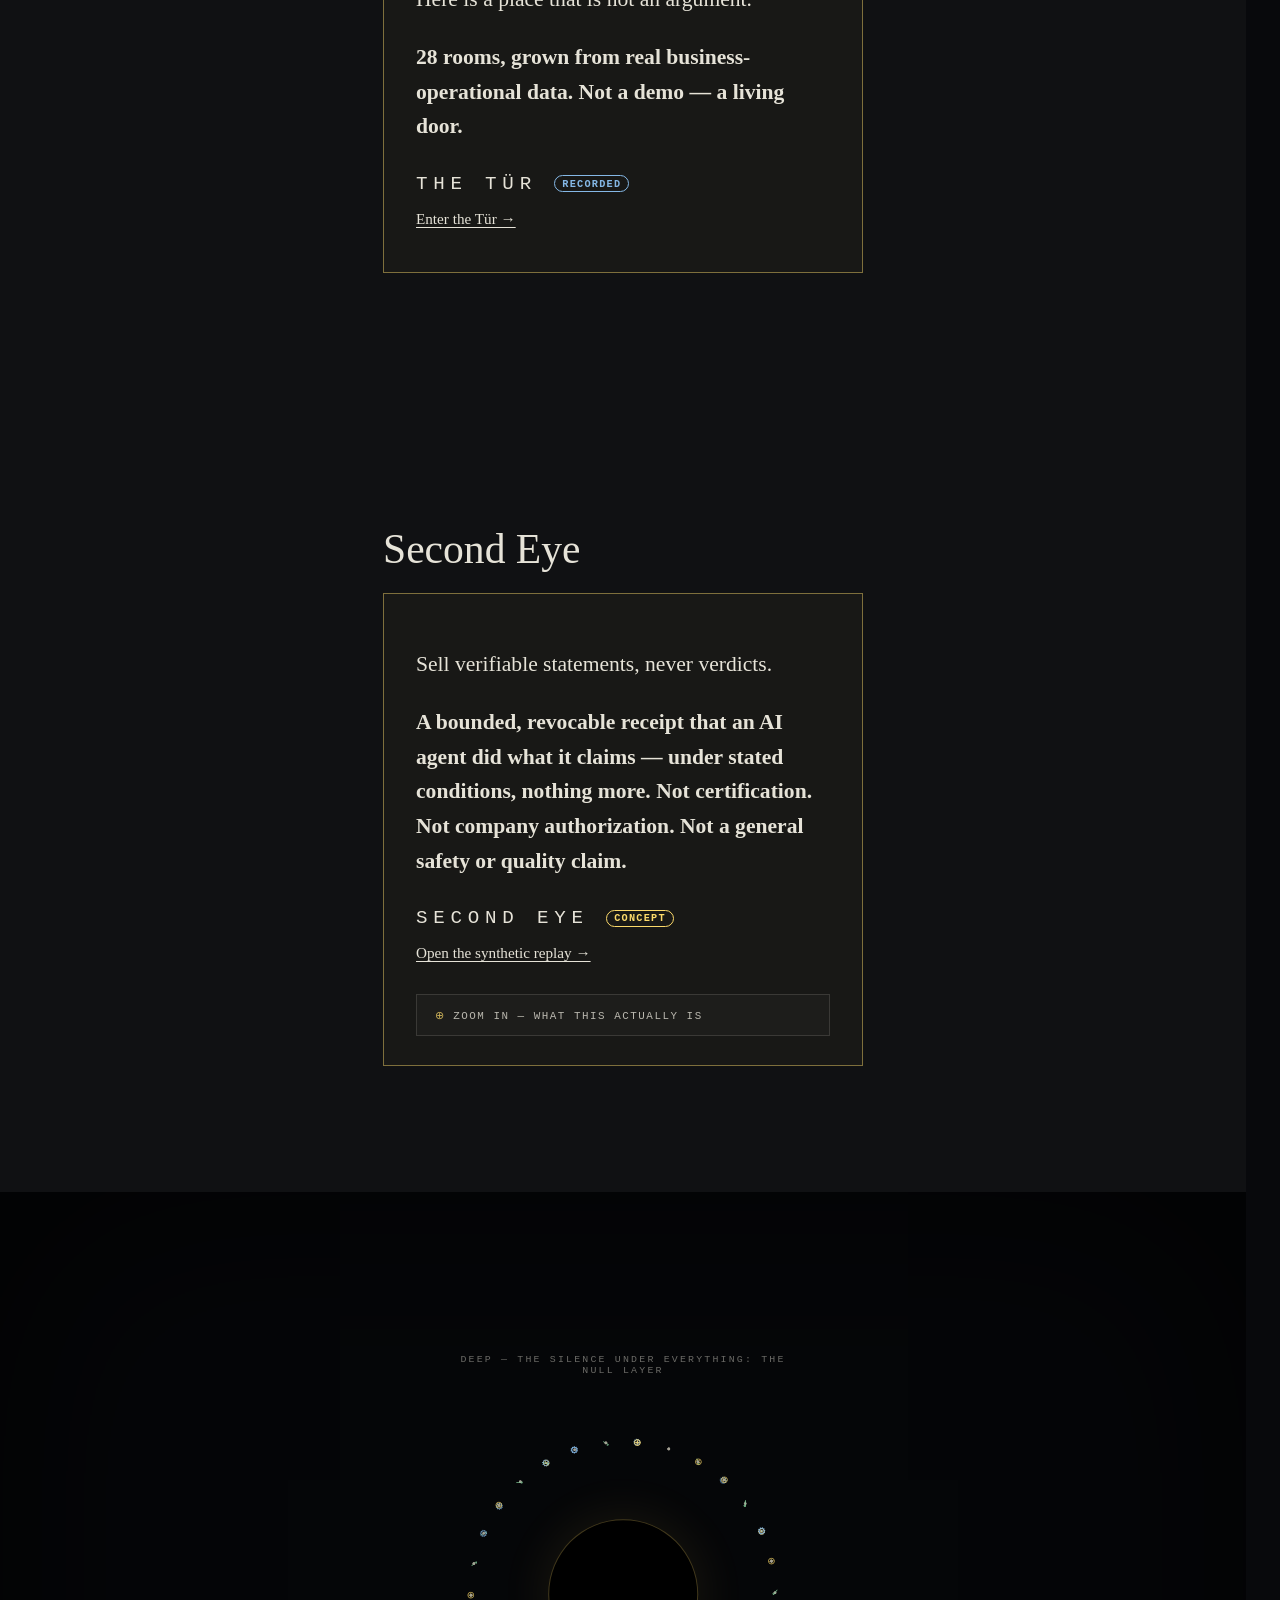
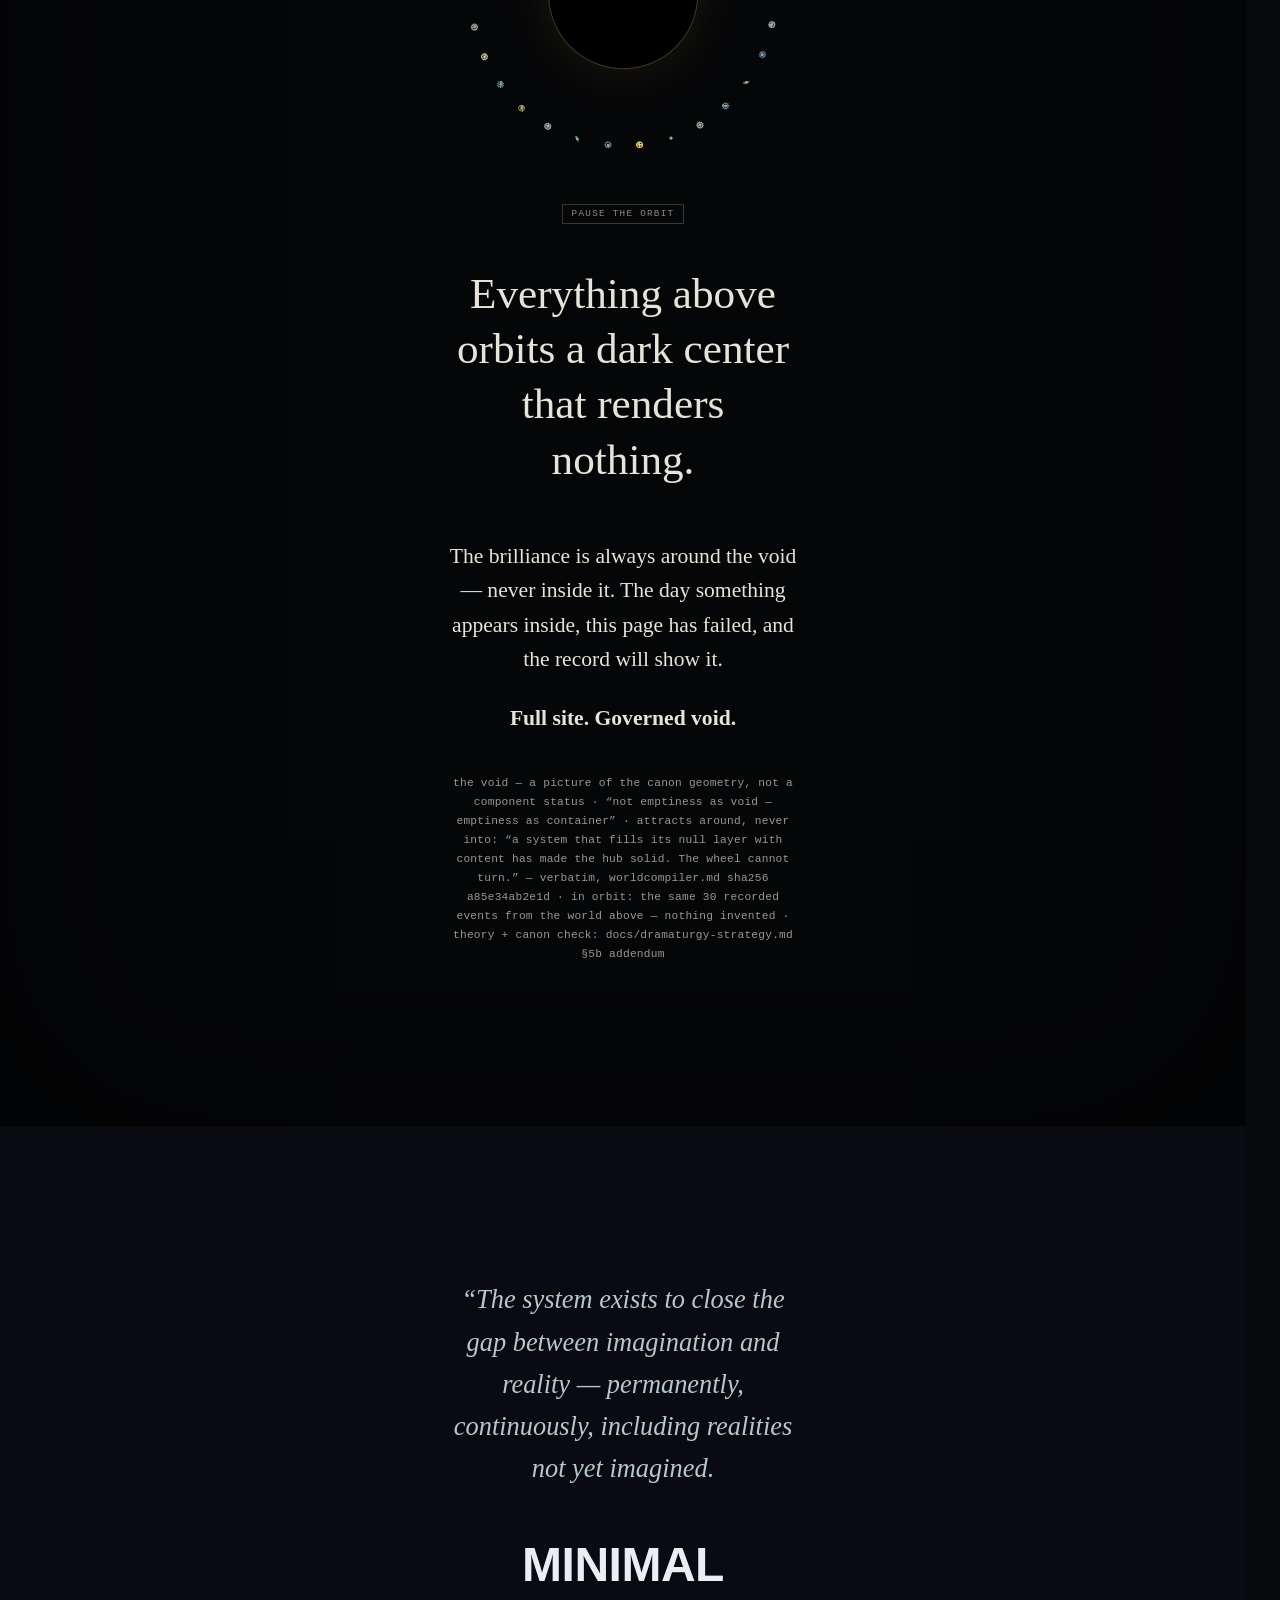
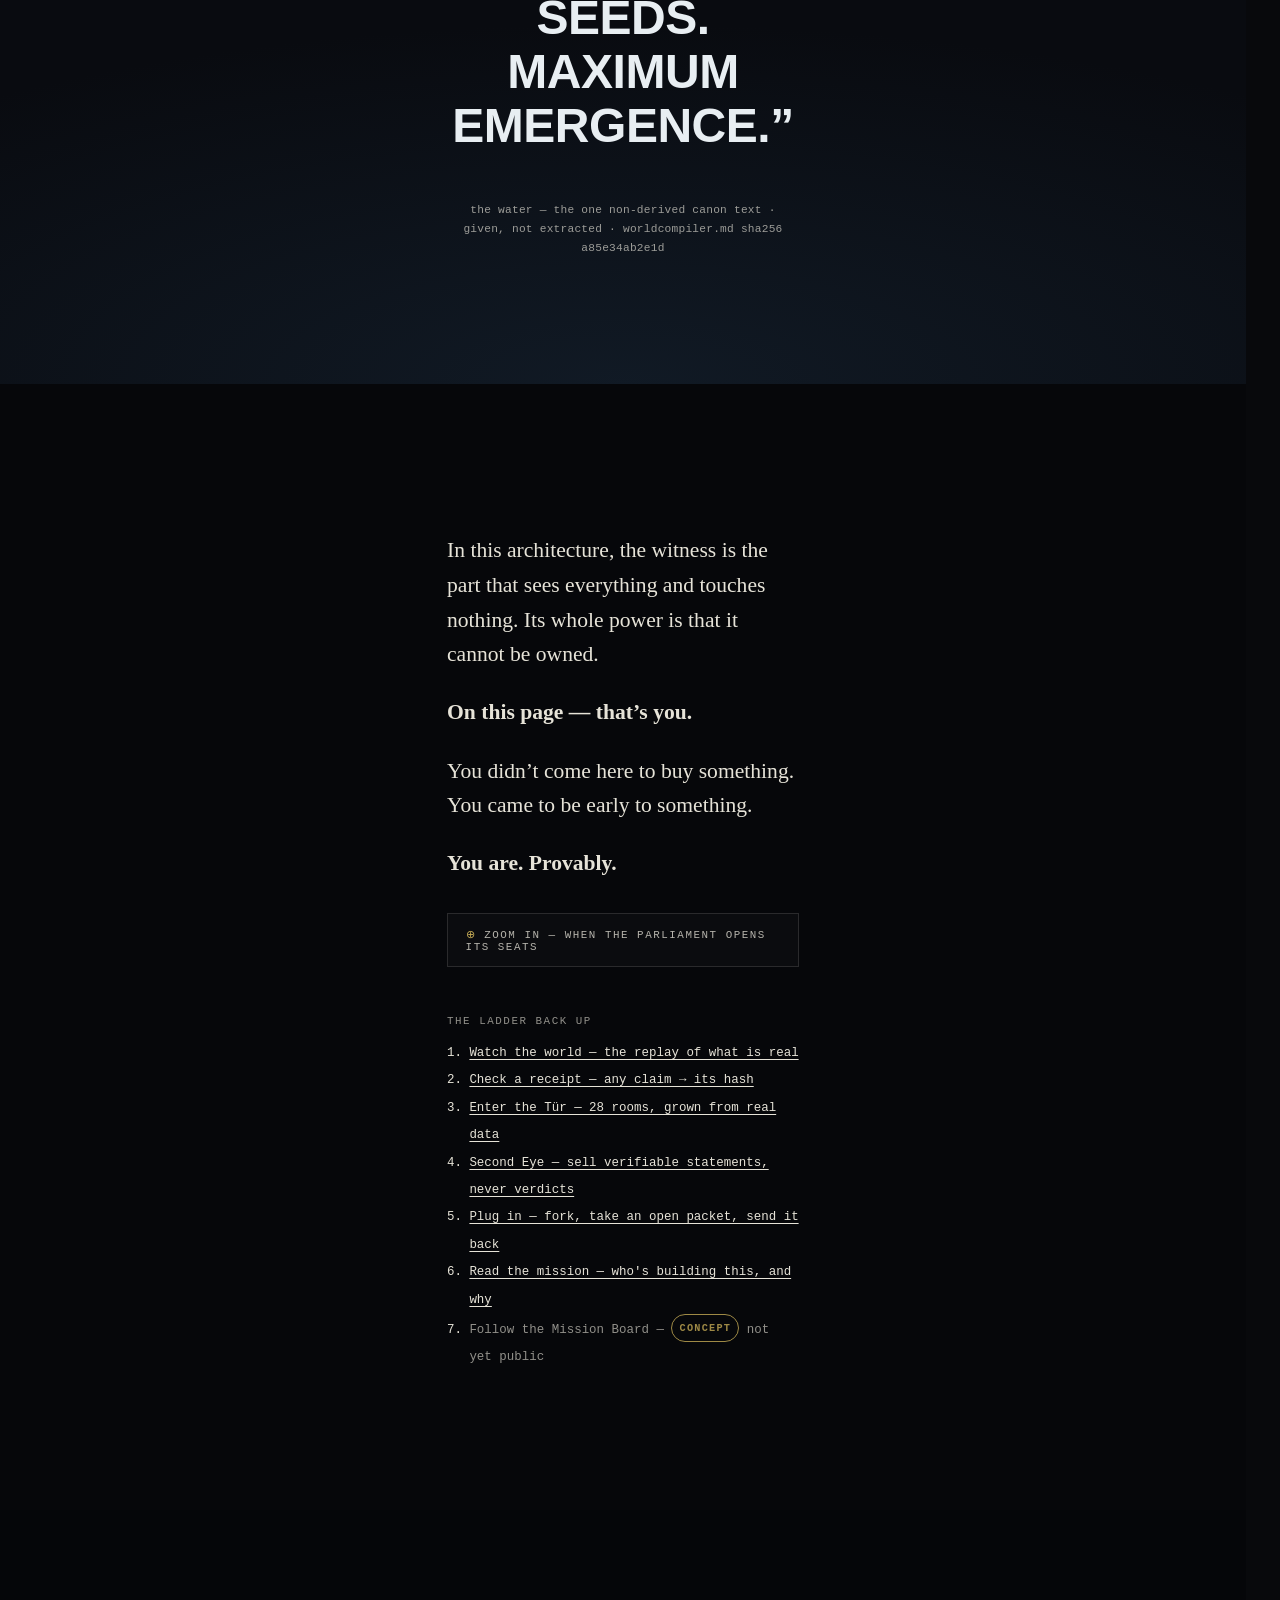
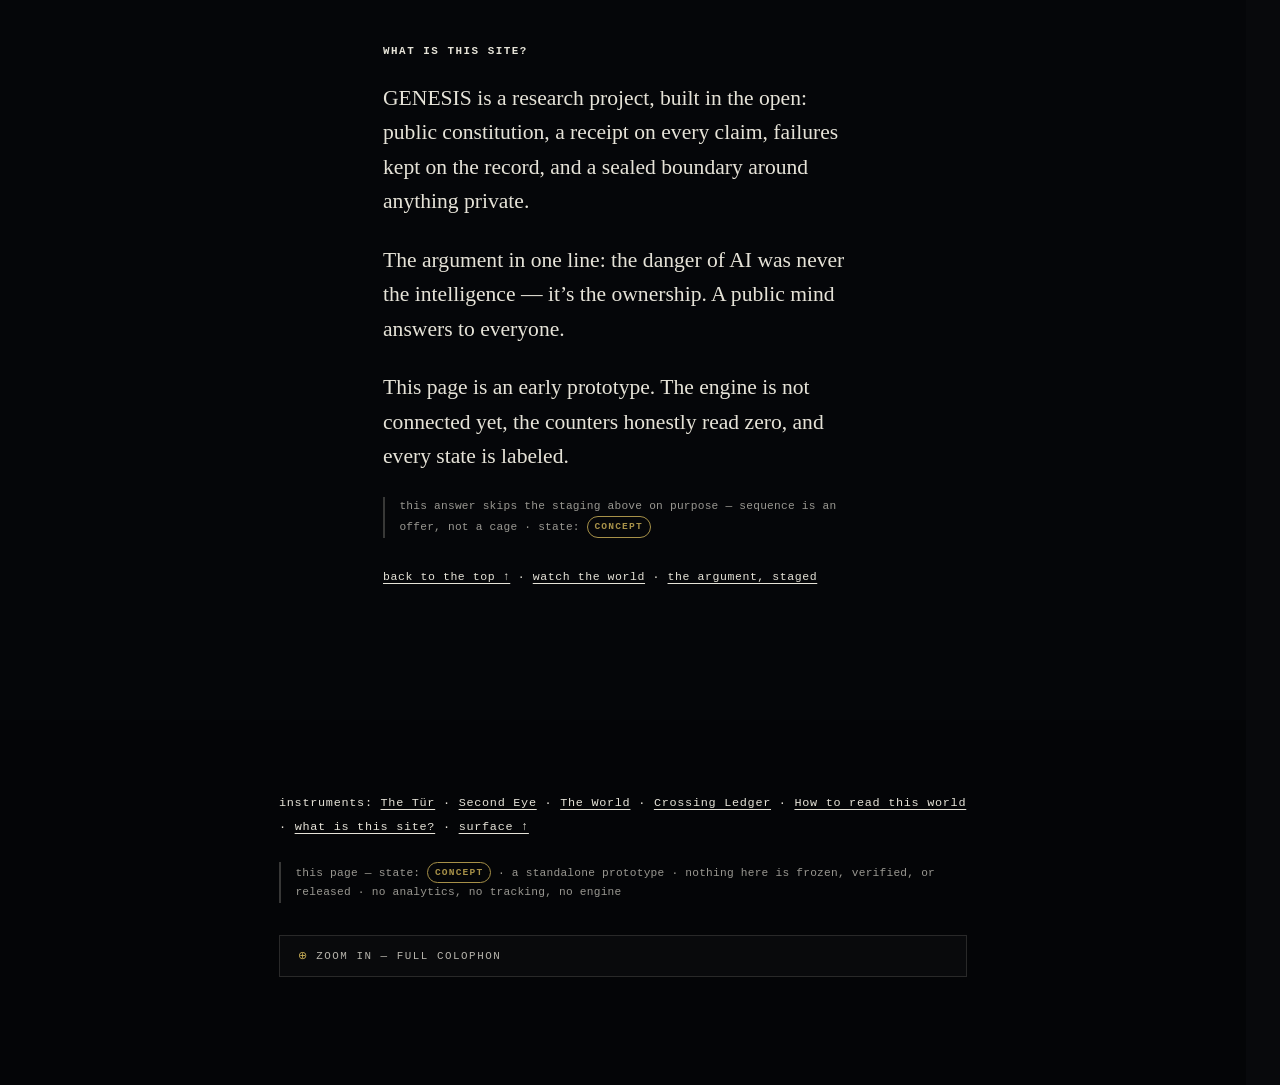
==== commit a7a0e439: "Fix language mismatch: DE/HU homepages still showed the removed search box Independent review (Opus " ====
--- a/index.html
+++ b/index.html
@@ -36,9 +36,6 @@
 <section class="stratum s-terminal" id="terminal" aria-label="The terminal — ask a real question">
   <p class="term-mark mono" aria-hidden="true">GENESIS</p>
   <a class="whatis mono quiet" href="#about">what is this site?</a>
-  <nav class="lang-switch mono" aria-label="Language">
-    <span aria-current="page">EN</span> · <a class="quiet" href="/de/" hreflang="de" lang="de">DE</a> · <a class="quiet" href="/hu/" hreflang="hu" lang="hu">HU</a>
-  </nav>
 
   <div class="term-center">
     <form class="term" id="ask-form" action="#world" method="get" hidden>
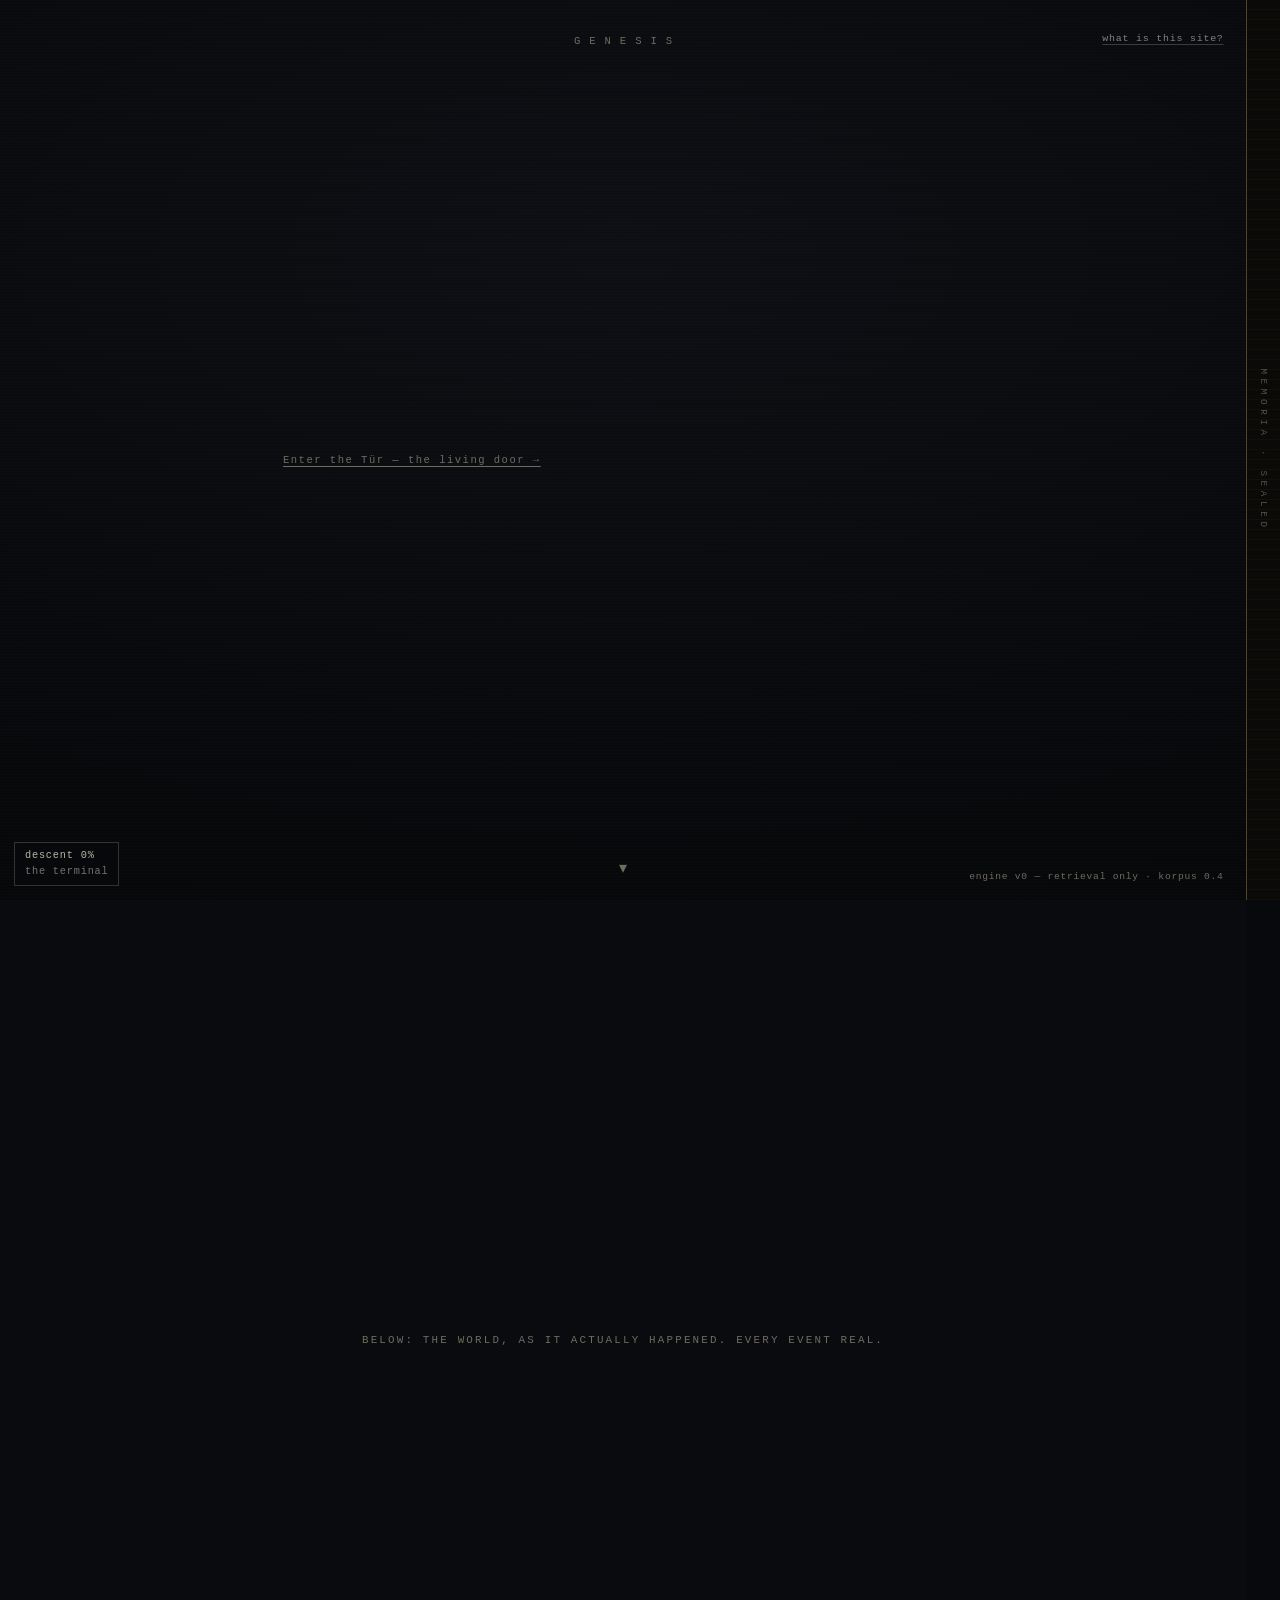
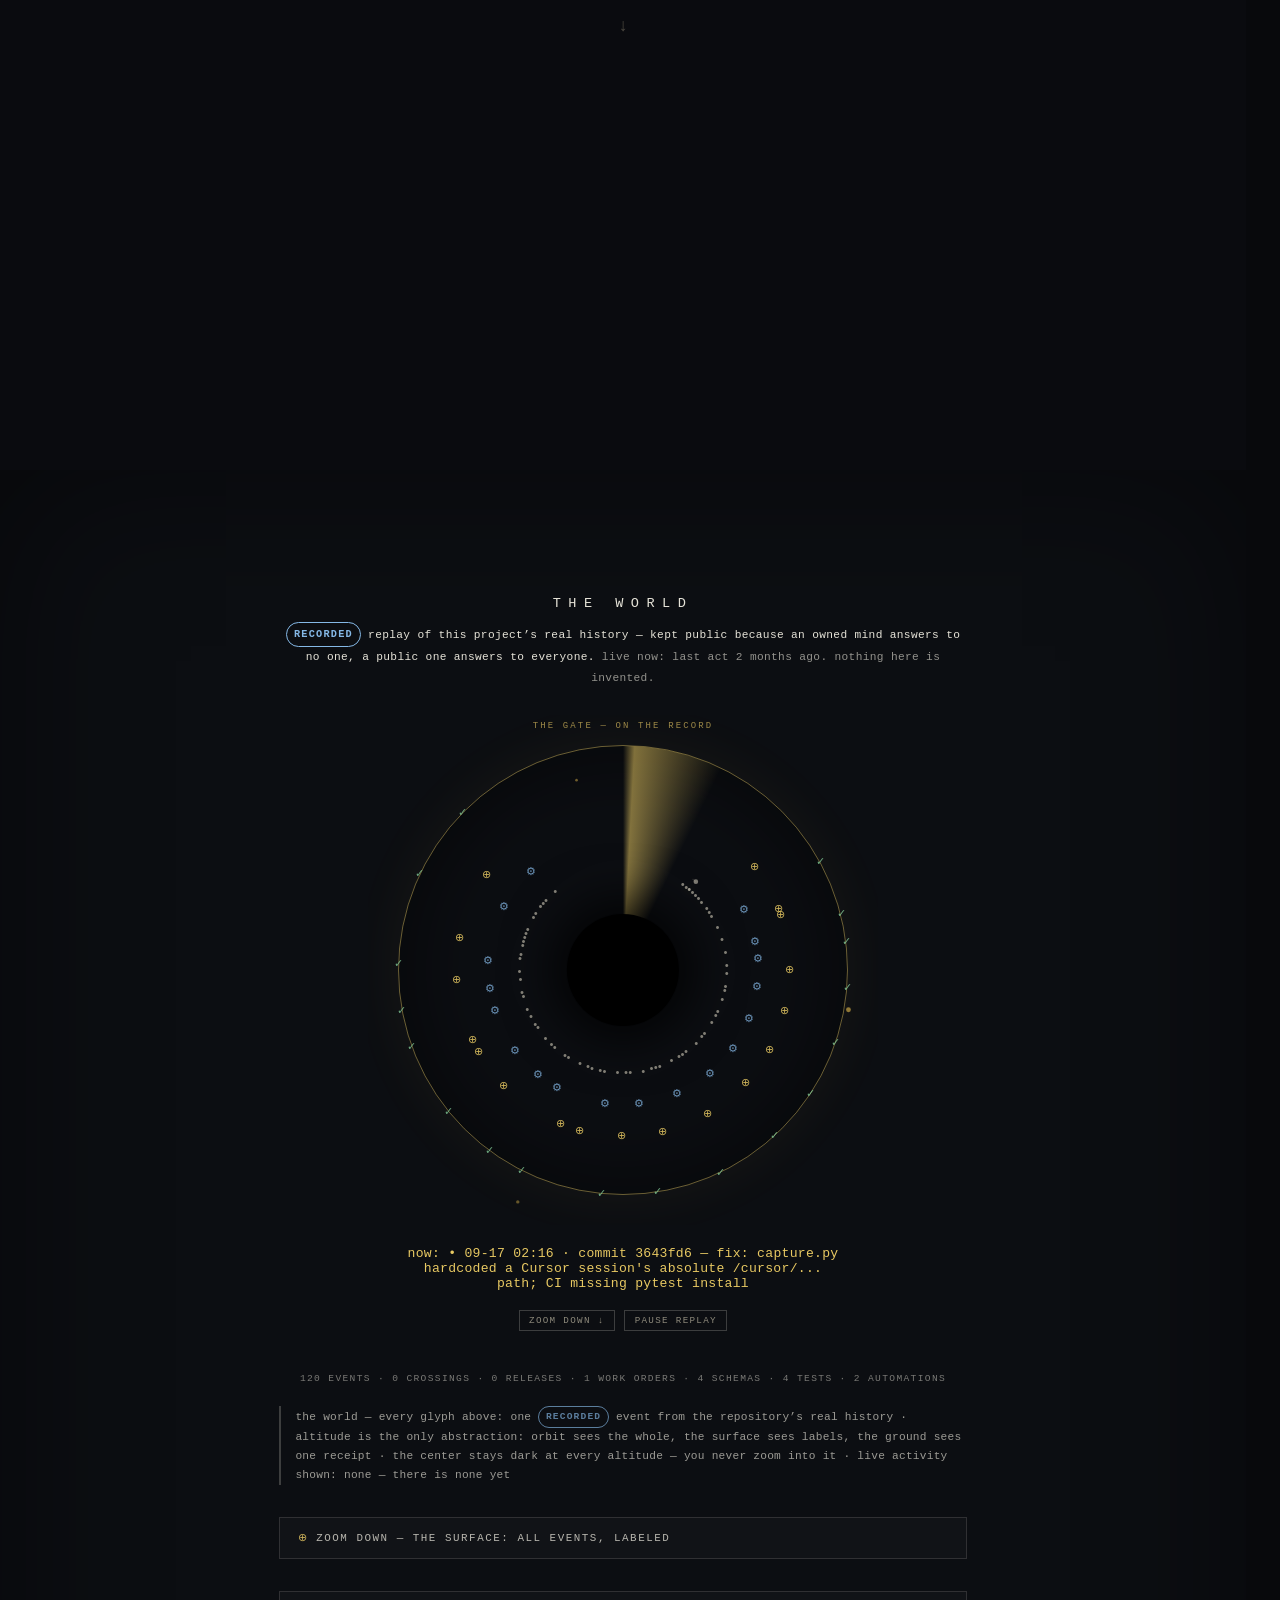
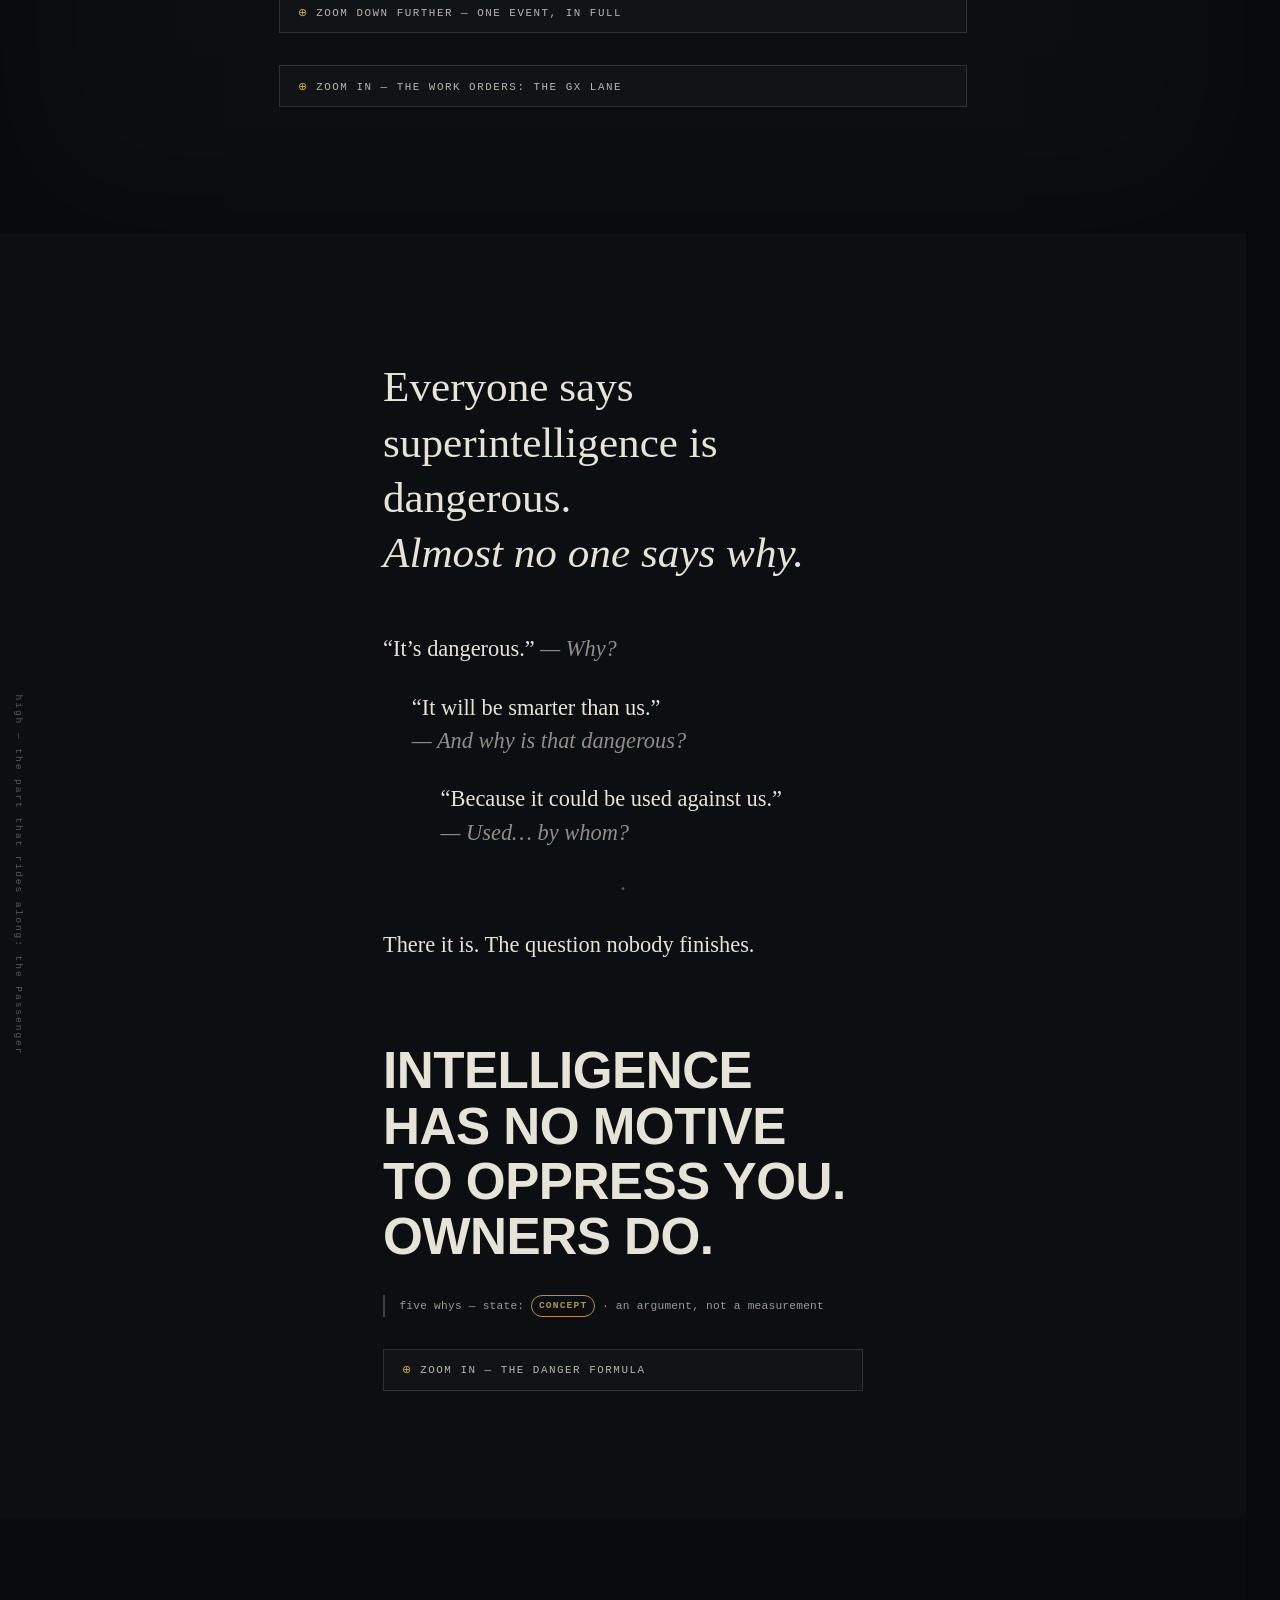
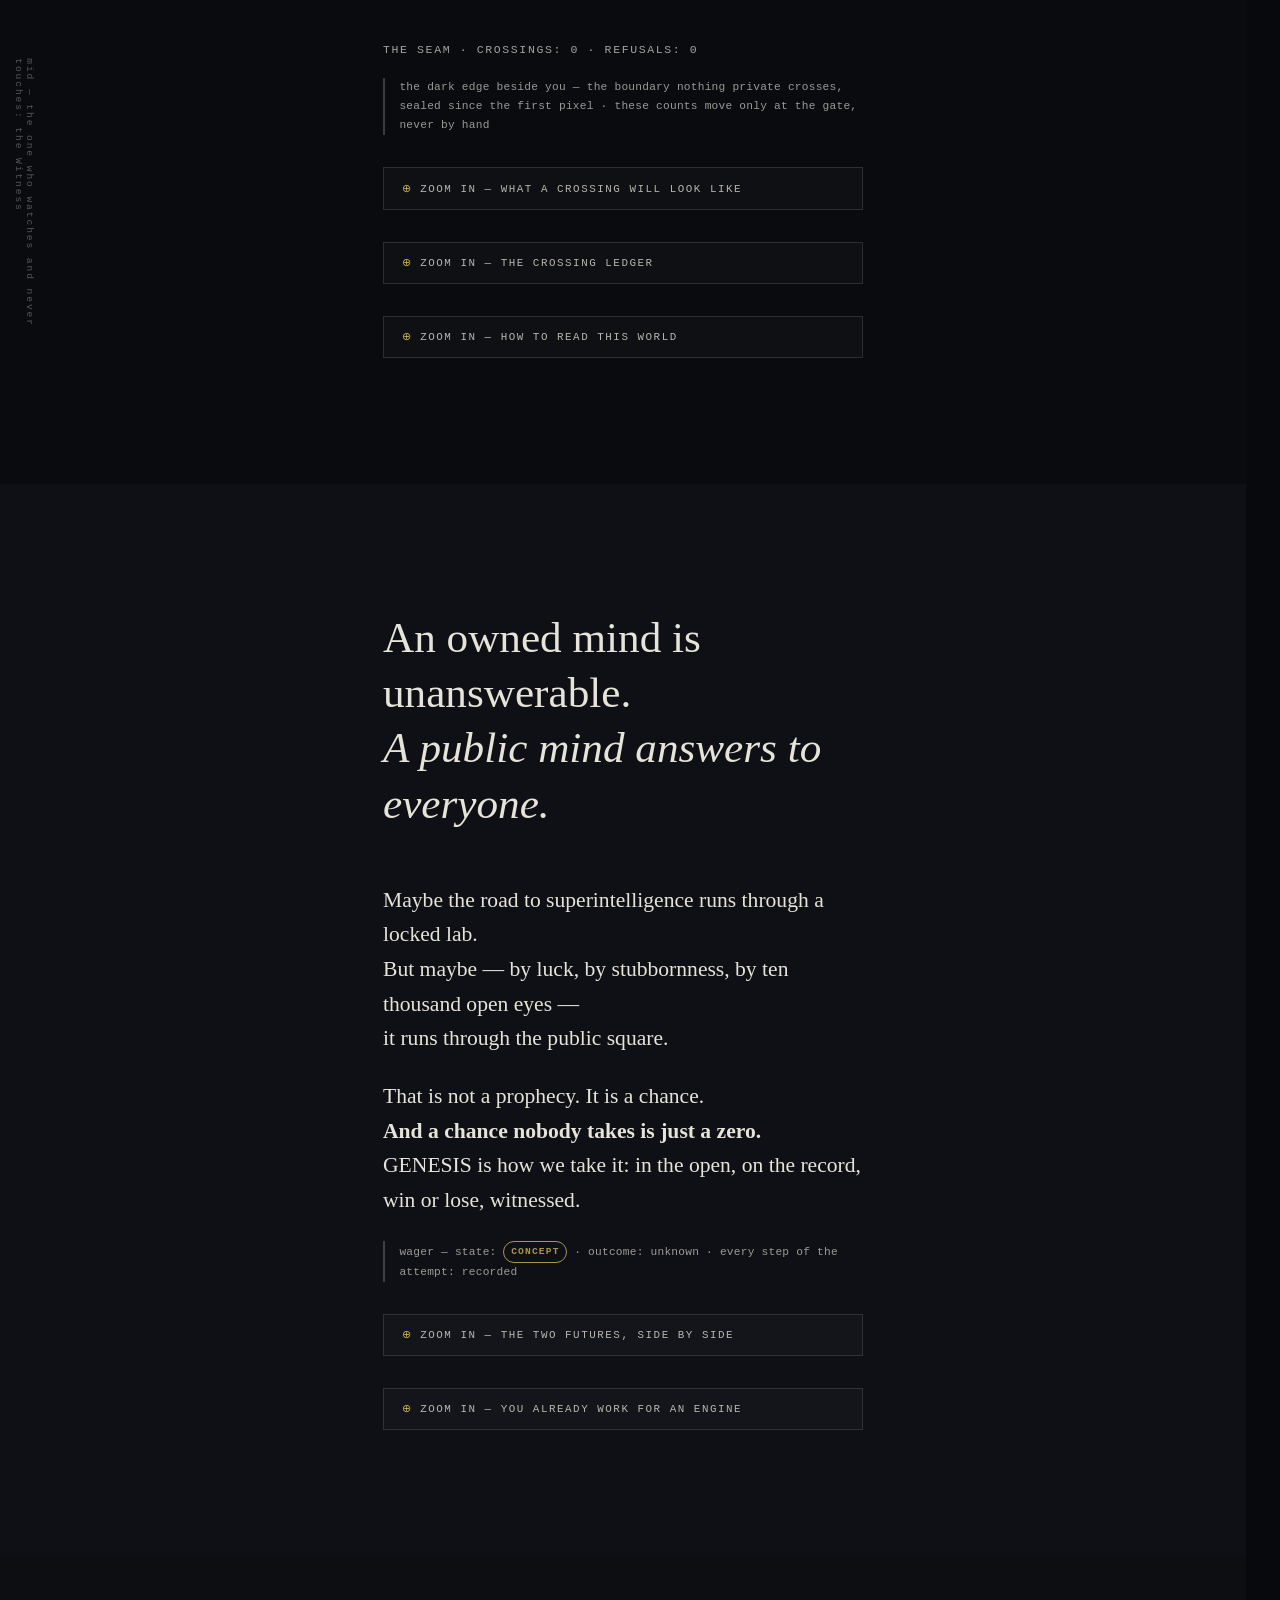
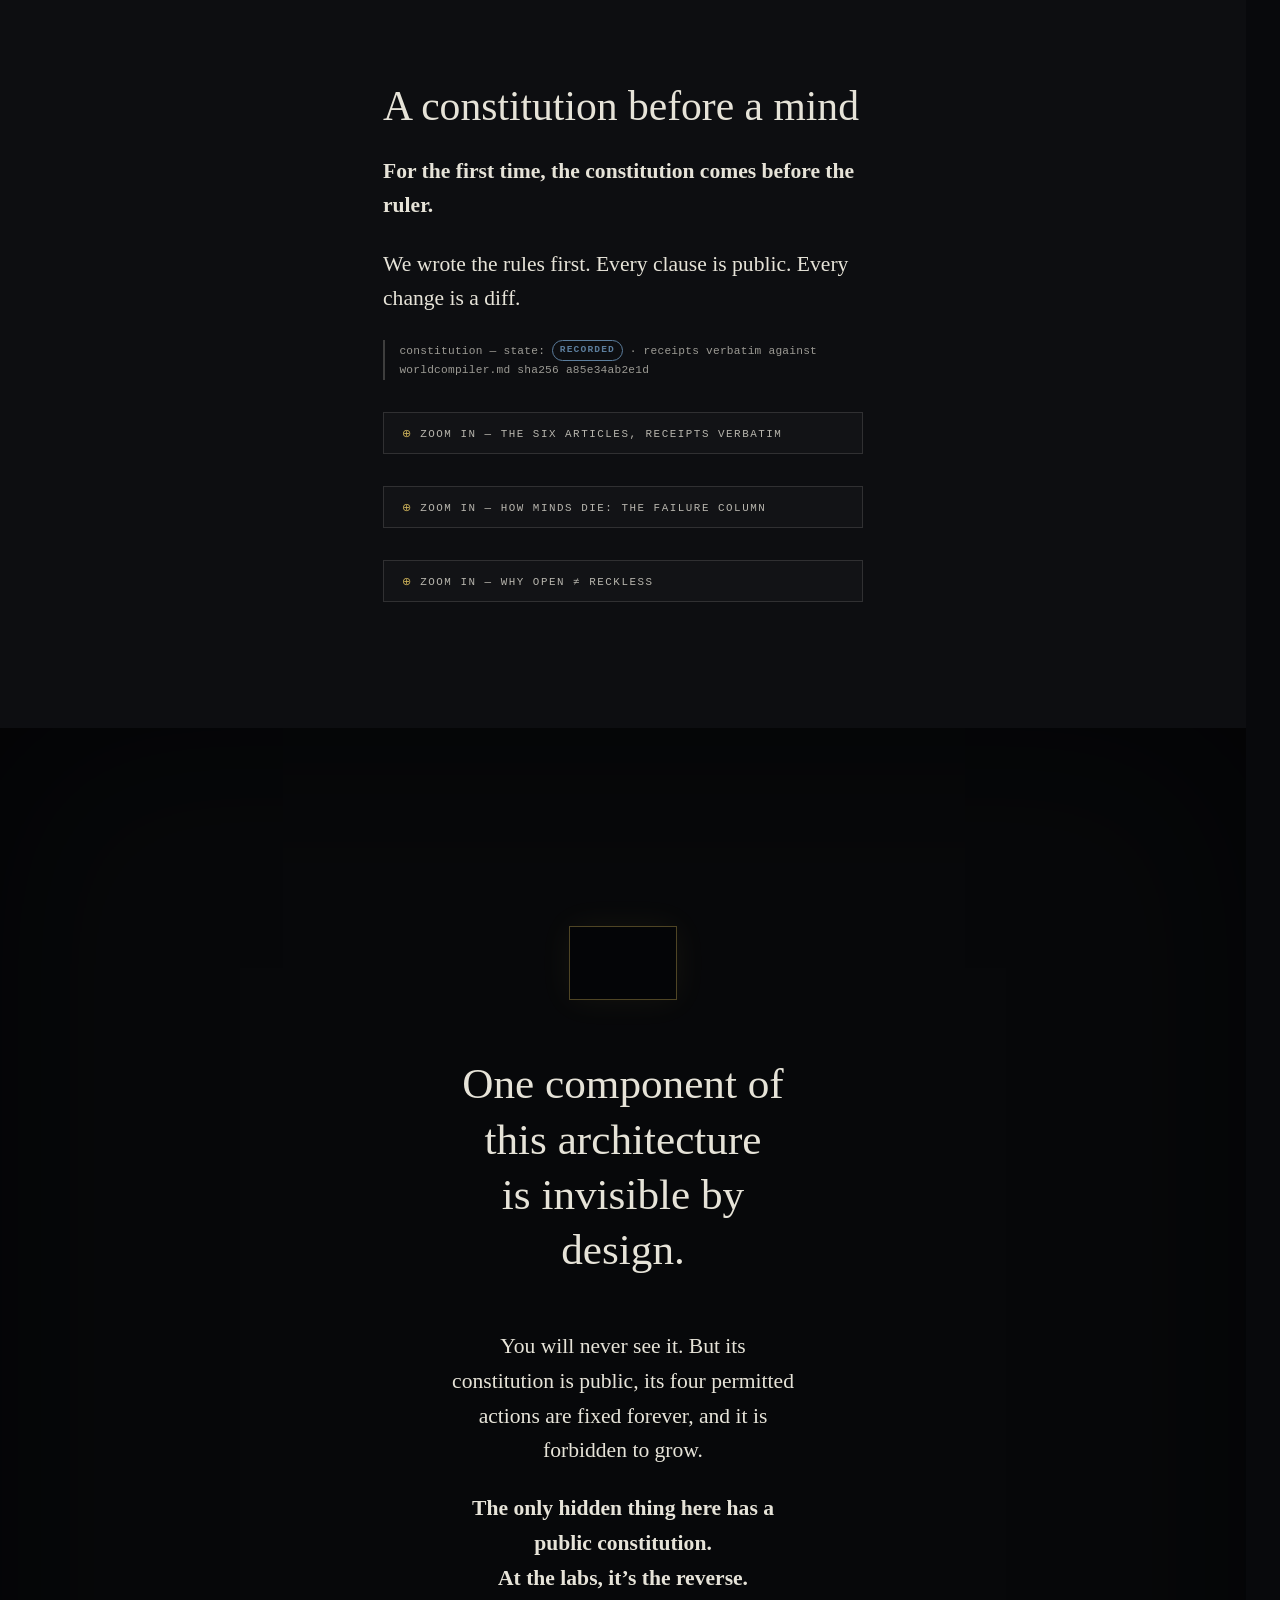
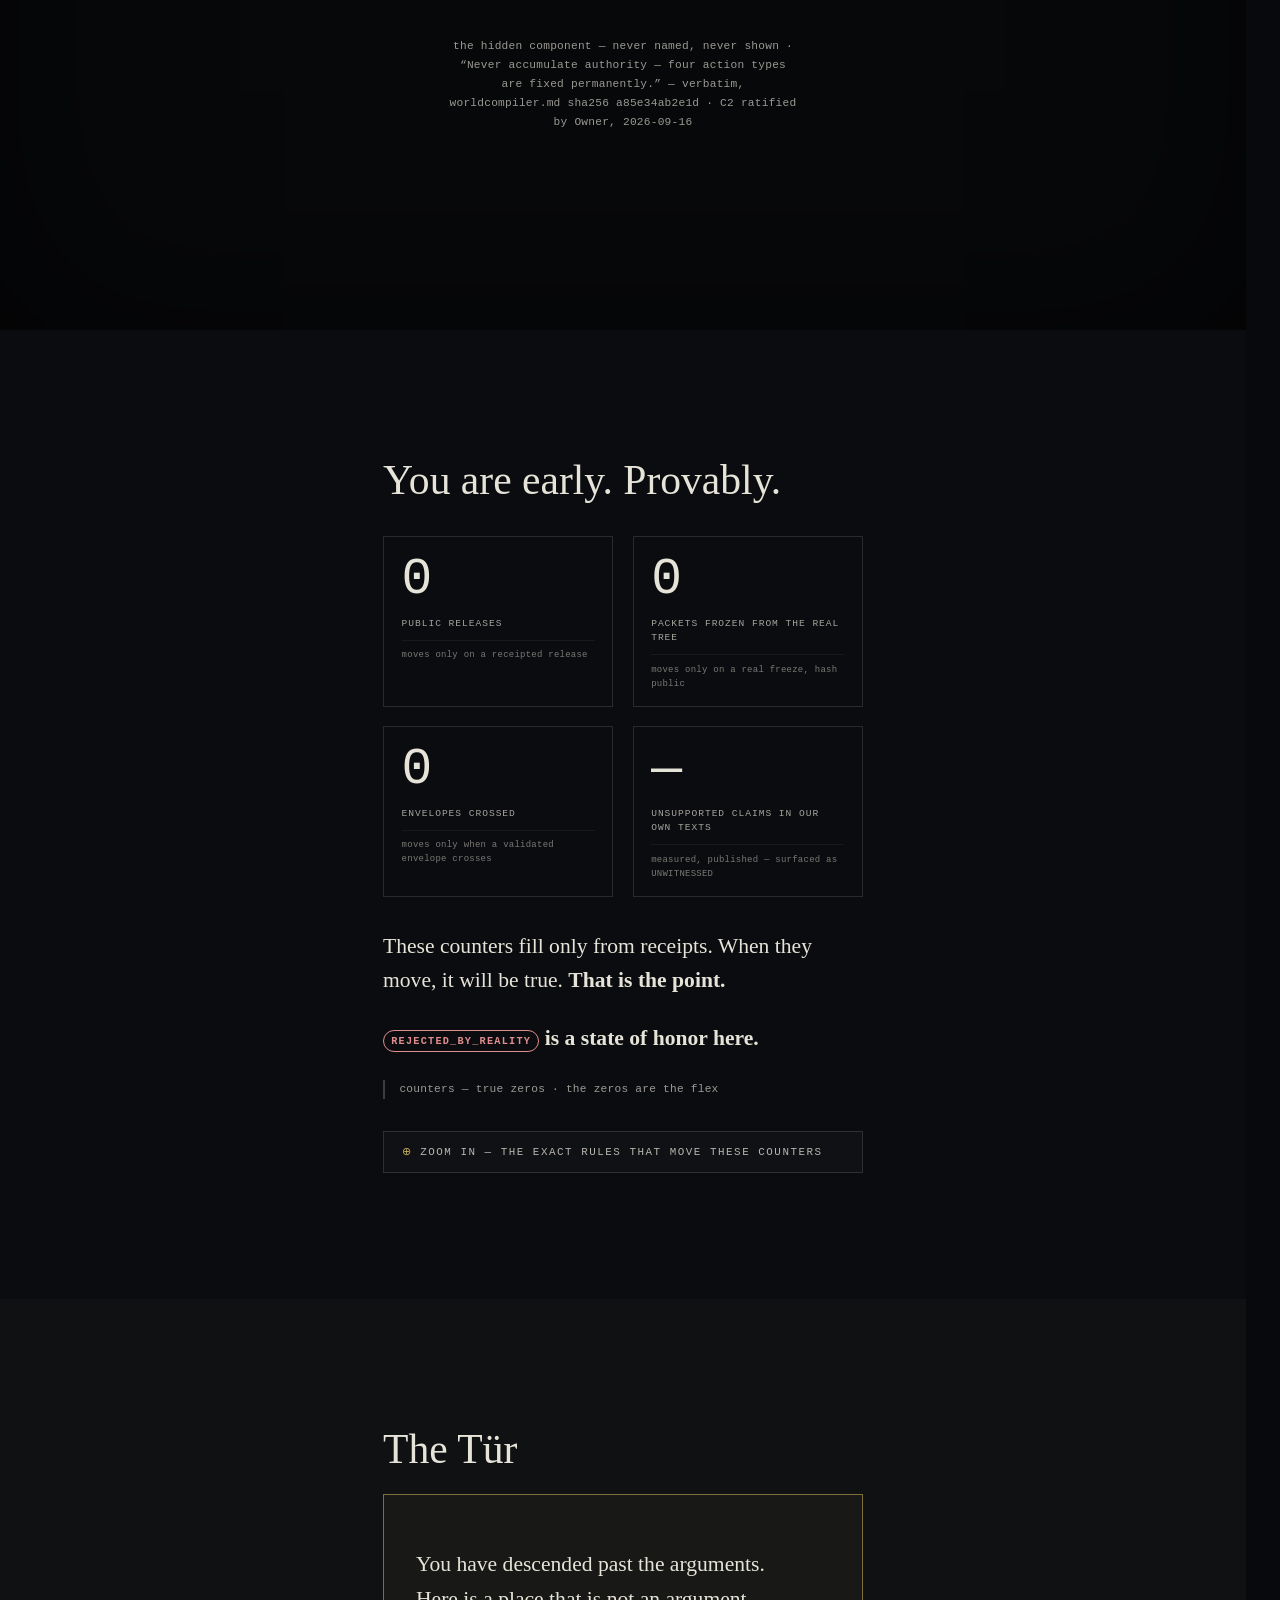
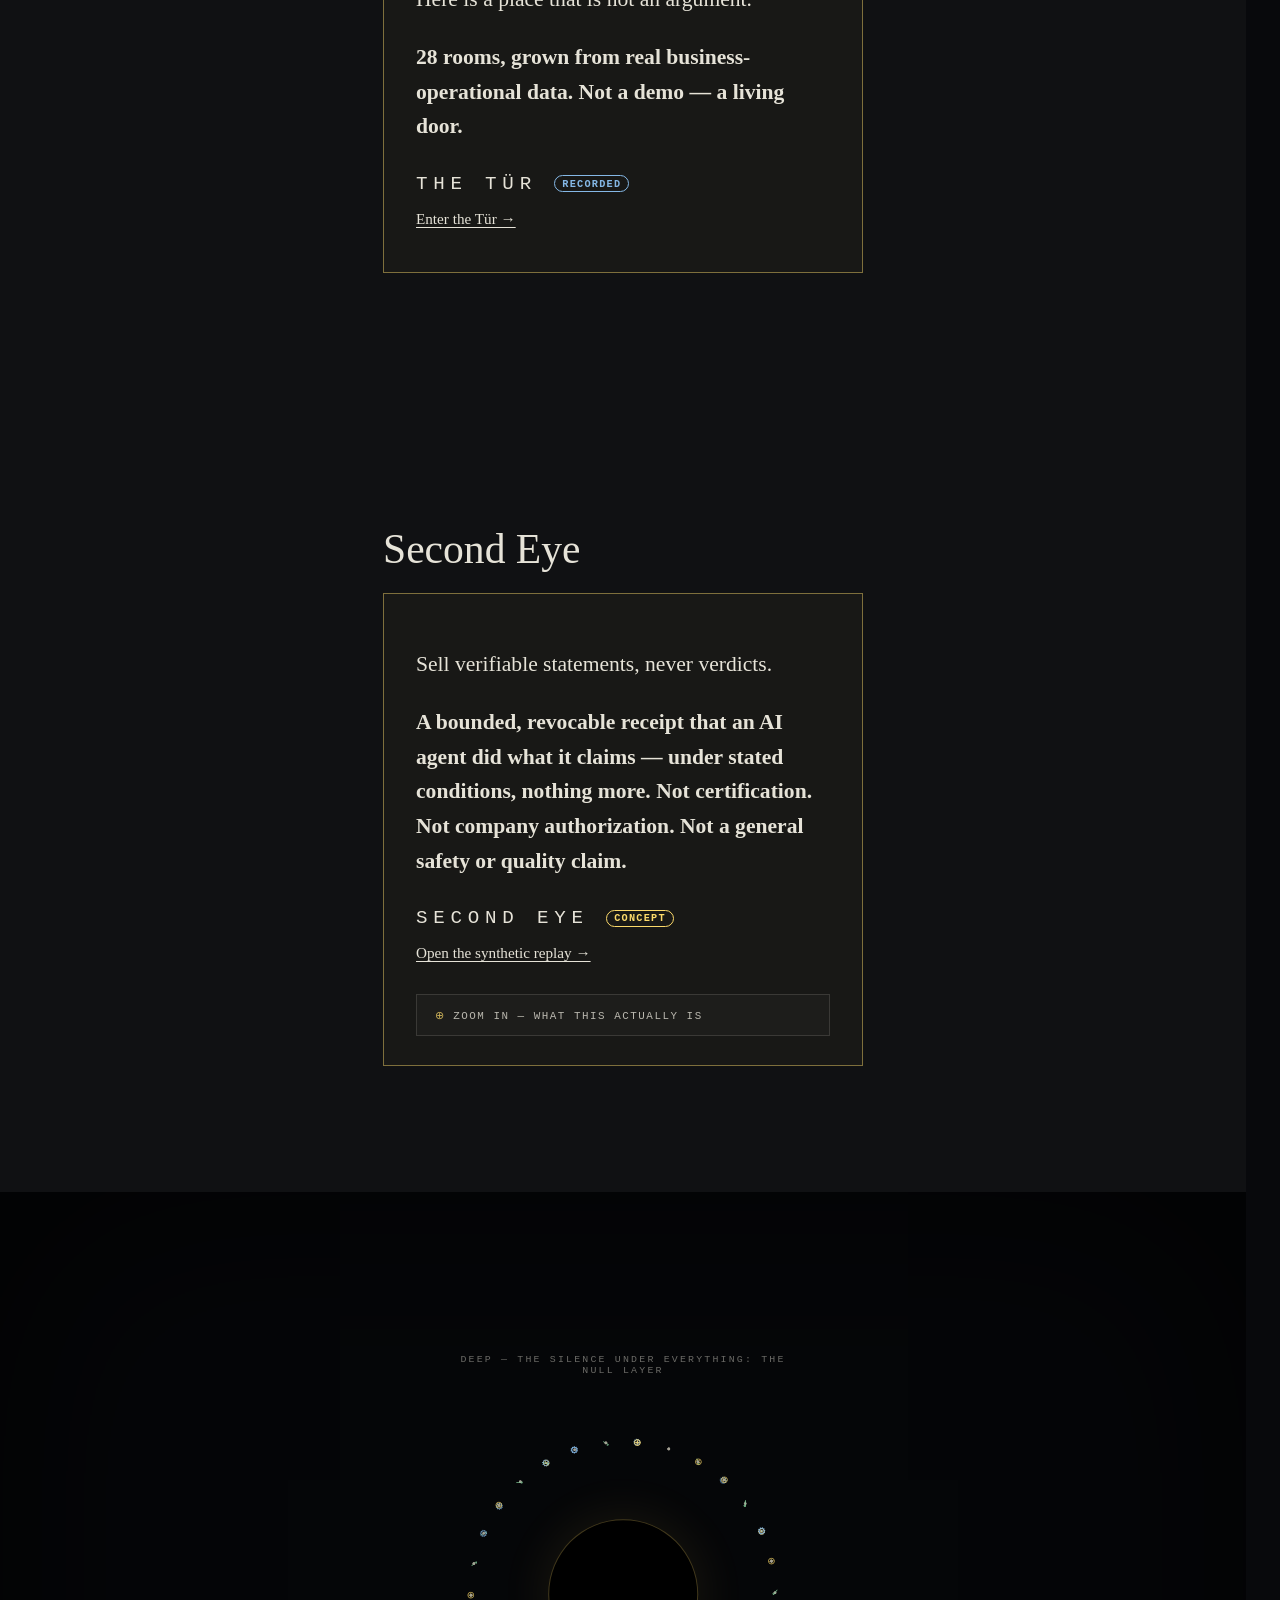
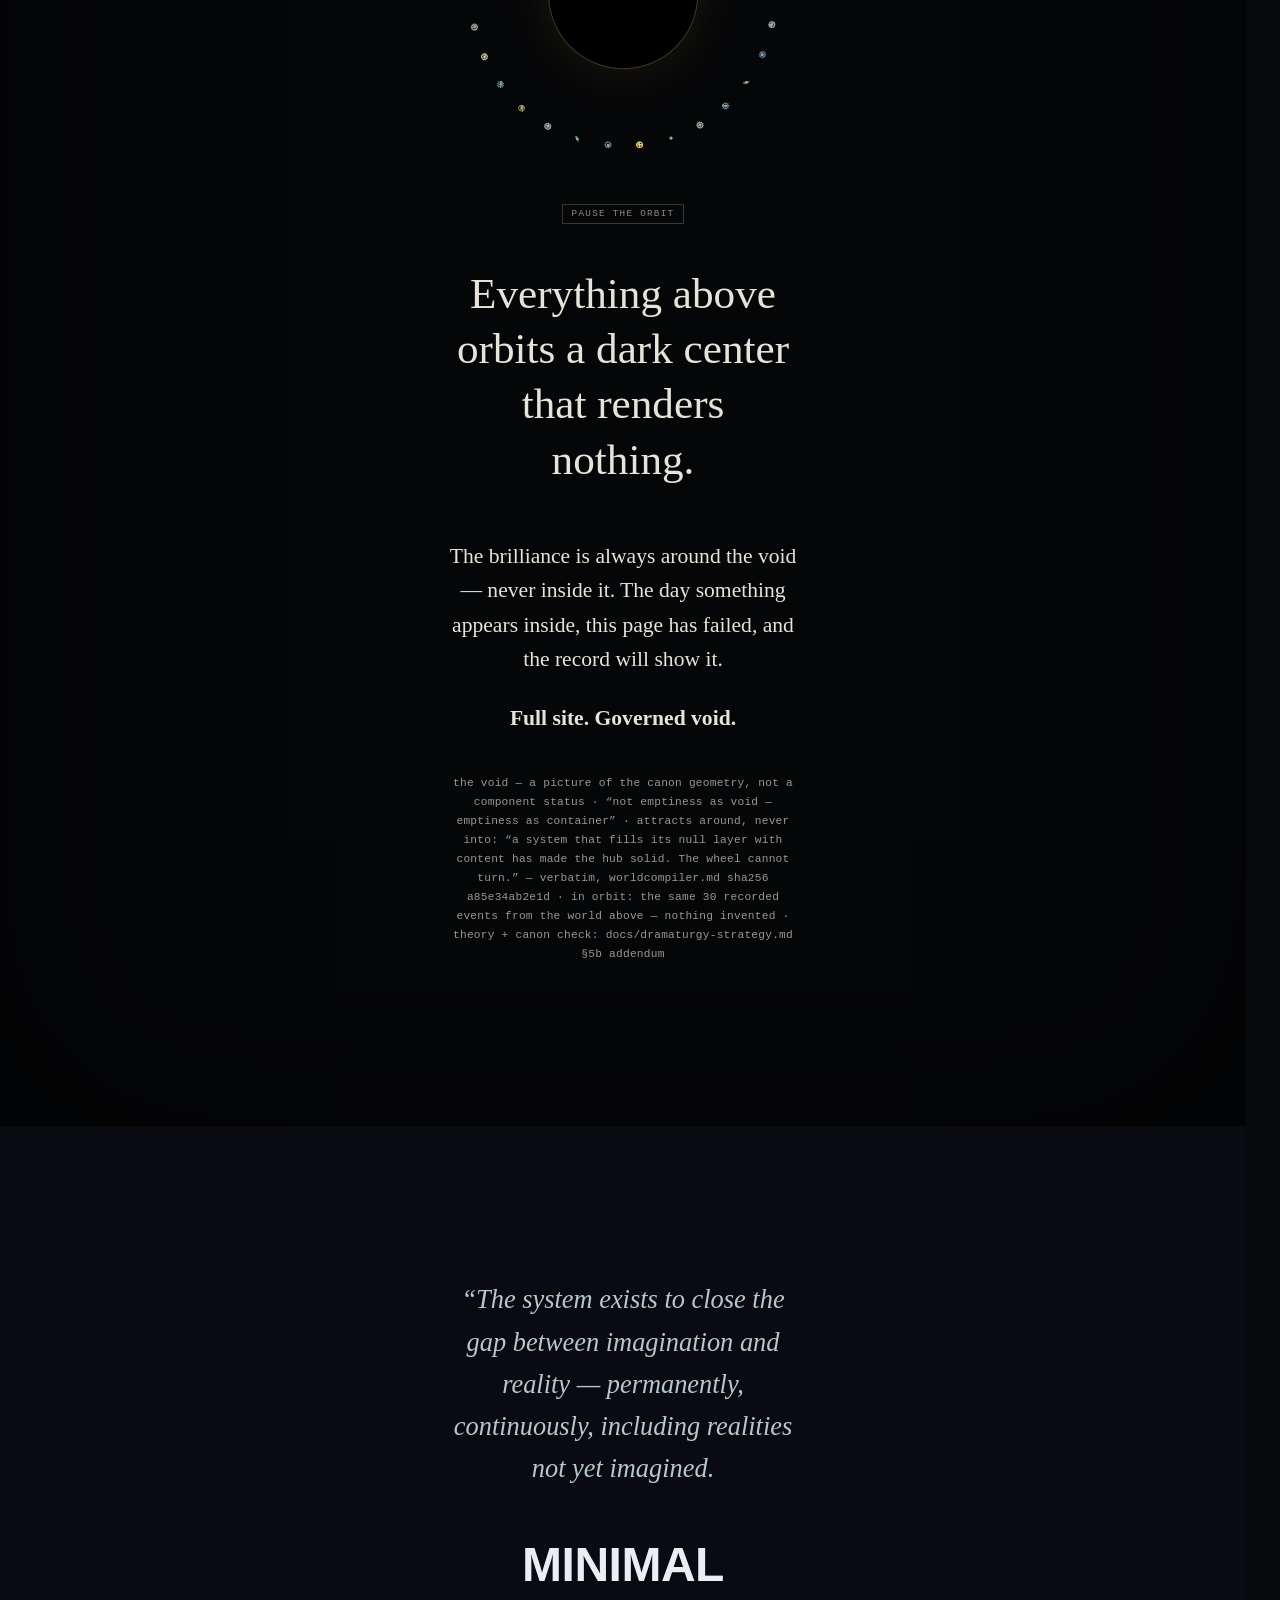
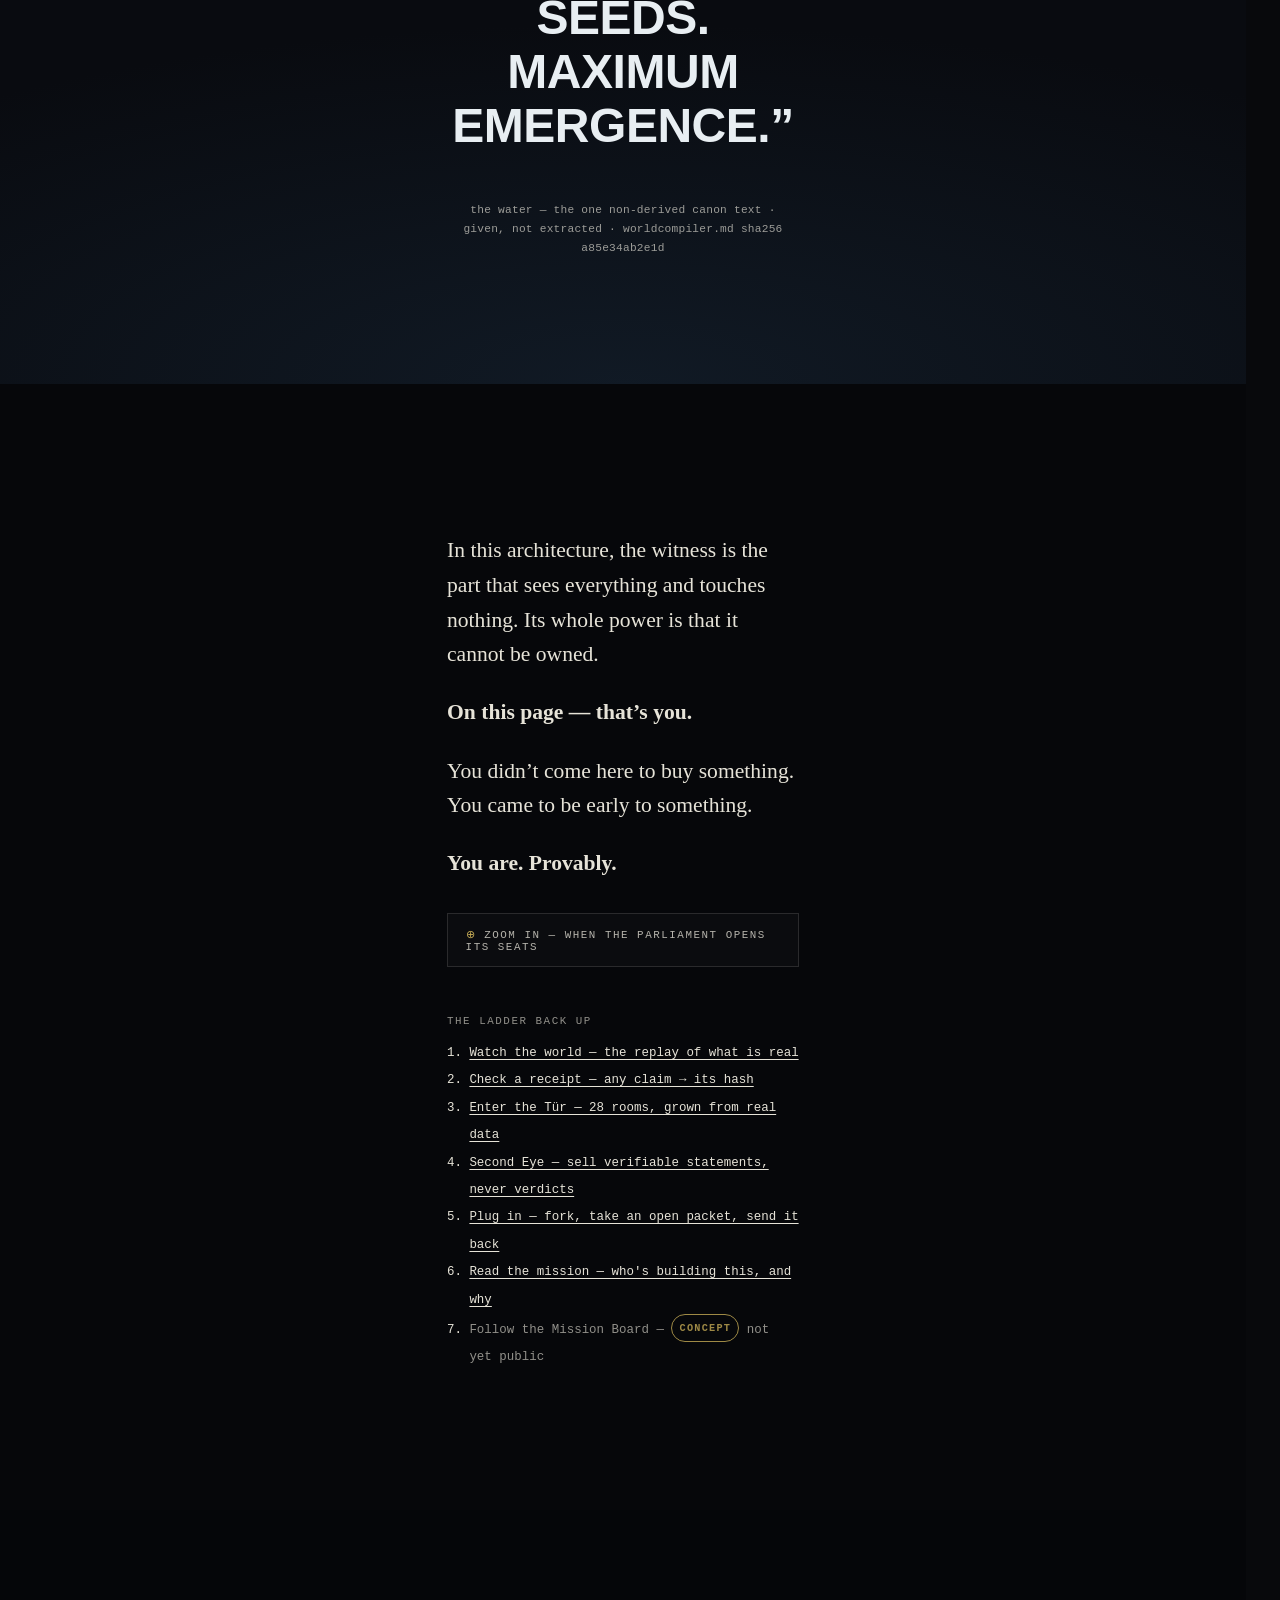
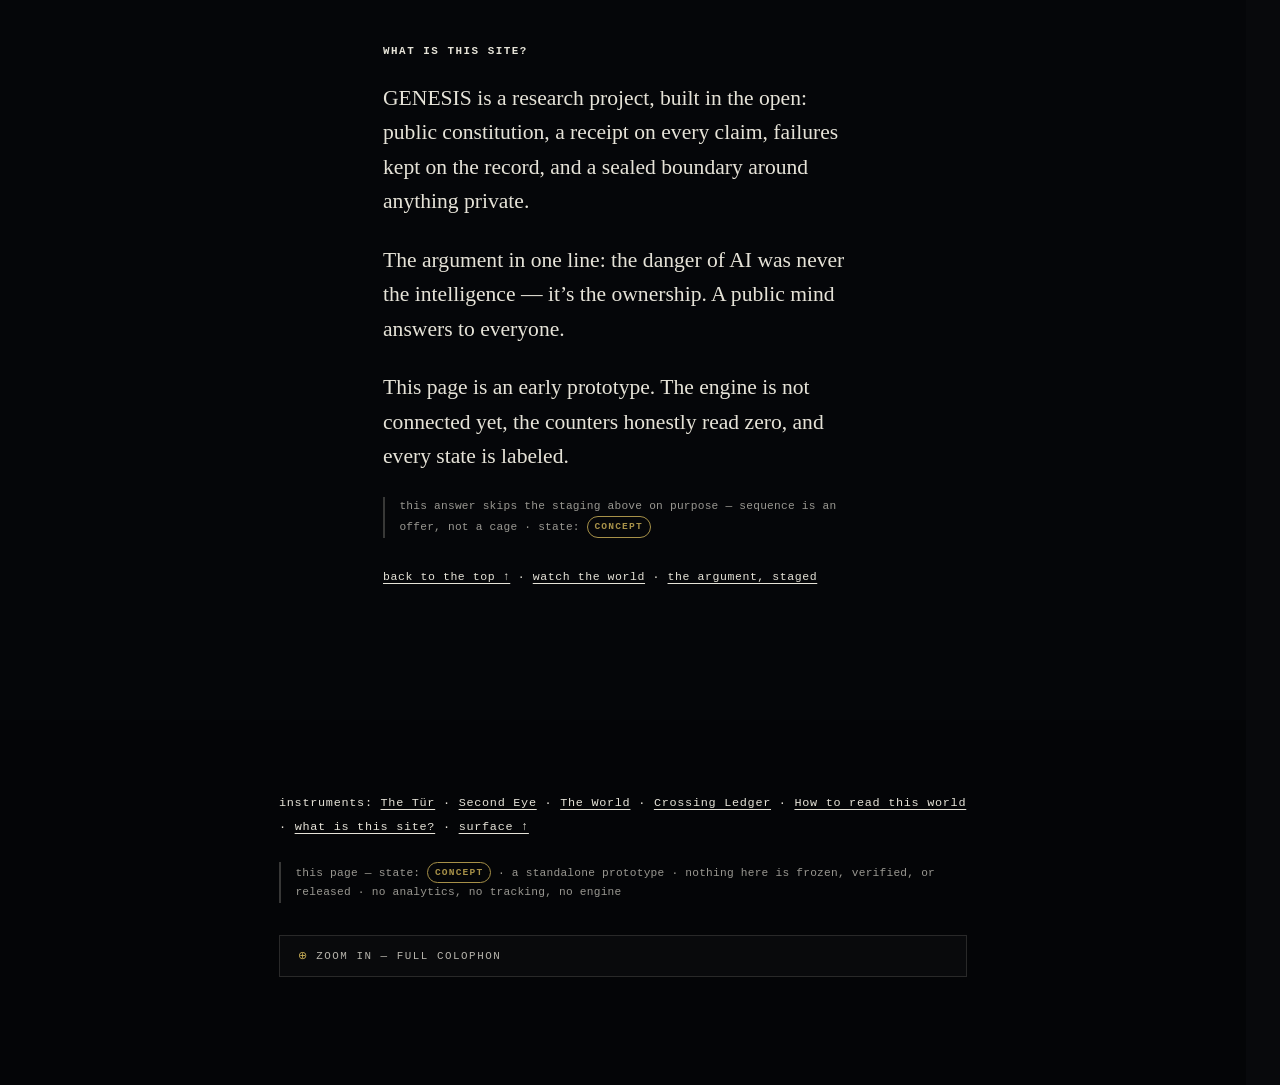
==== commit 50762693: "Put the engine state back on the terminal for visitors without scripts. The no-js check already requ" ====
--- a/index.html
+++ b/index.html
@@ -89,6 +89,8 @@
       <button type="button" class="rw-again mono" id="rw-again">ask again</button>
     </div>
   </div>
+
+  <p class="term-state mono">engine v0 — retrieval only · korpus 0.4</p>
 
   <a class="term-descend mono" href="#world" aria-label="Descend to the world">▾</a>
 </section>
